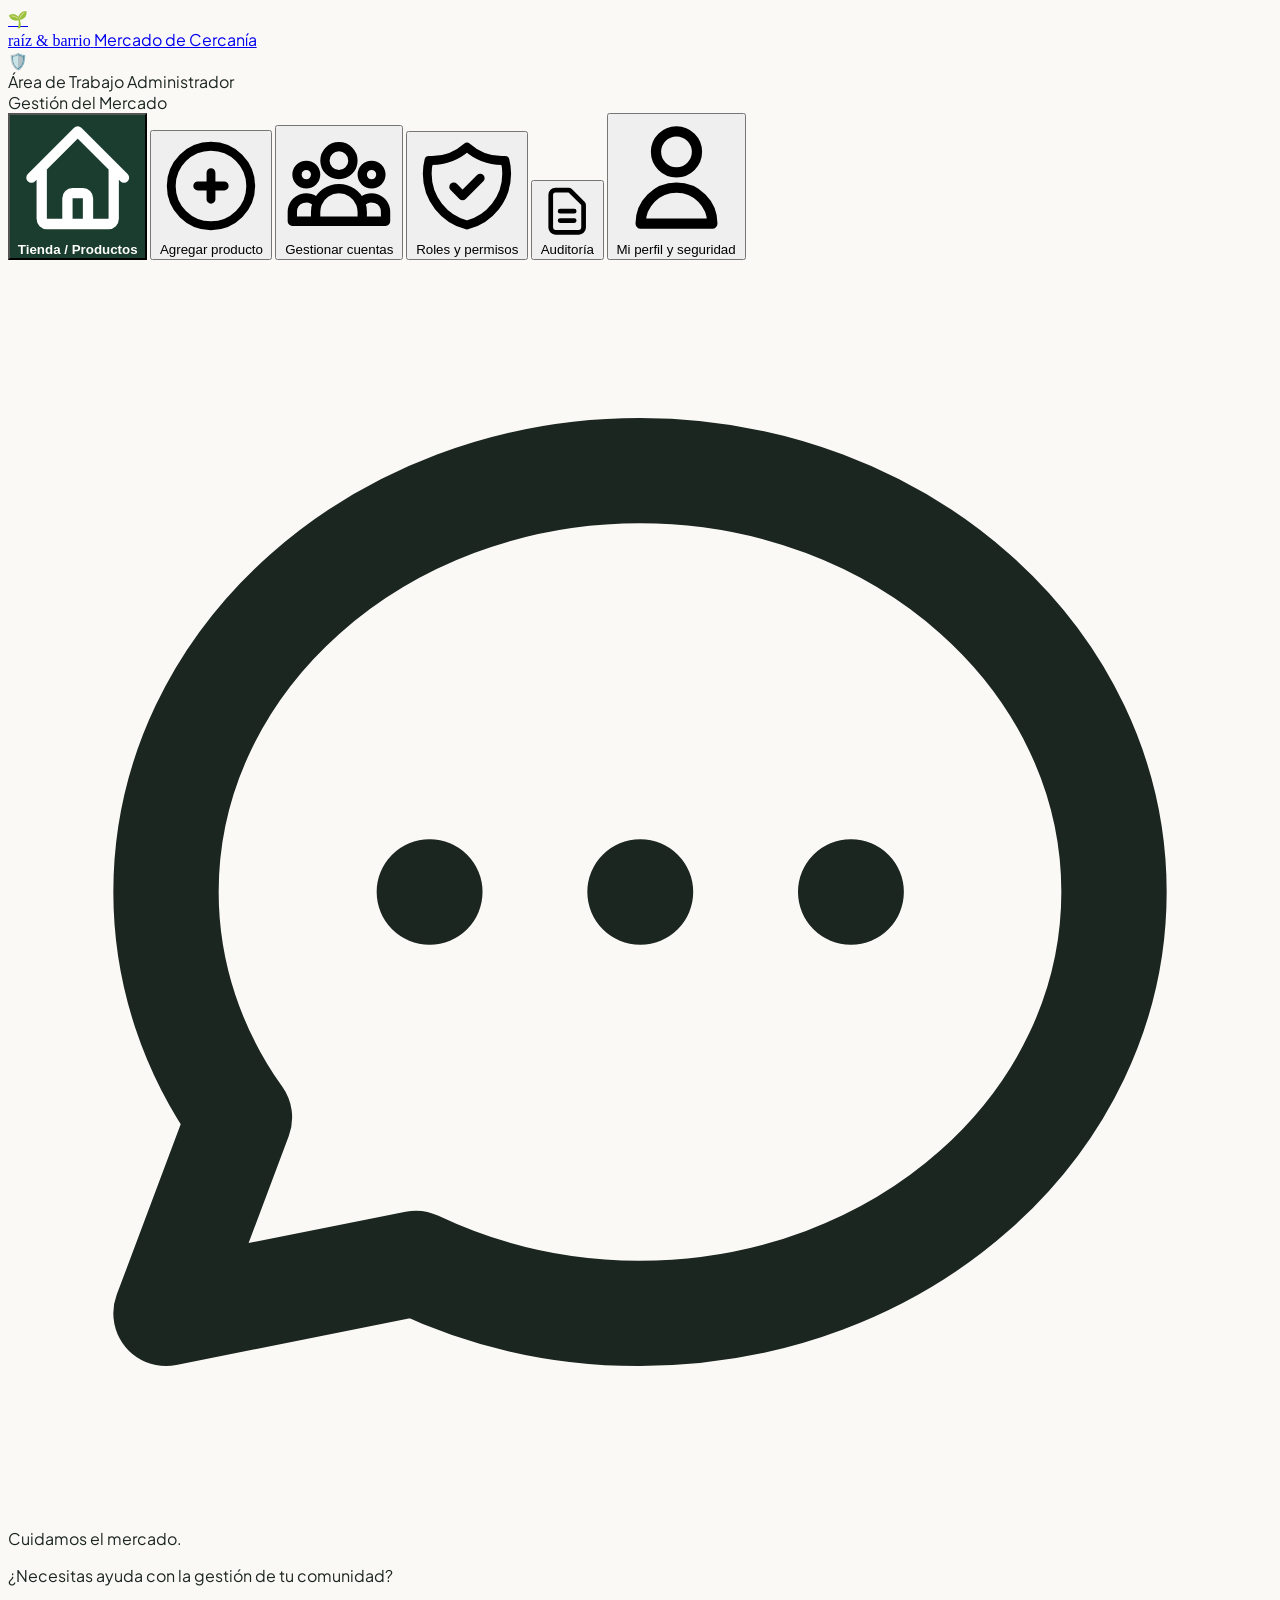
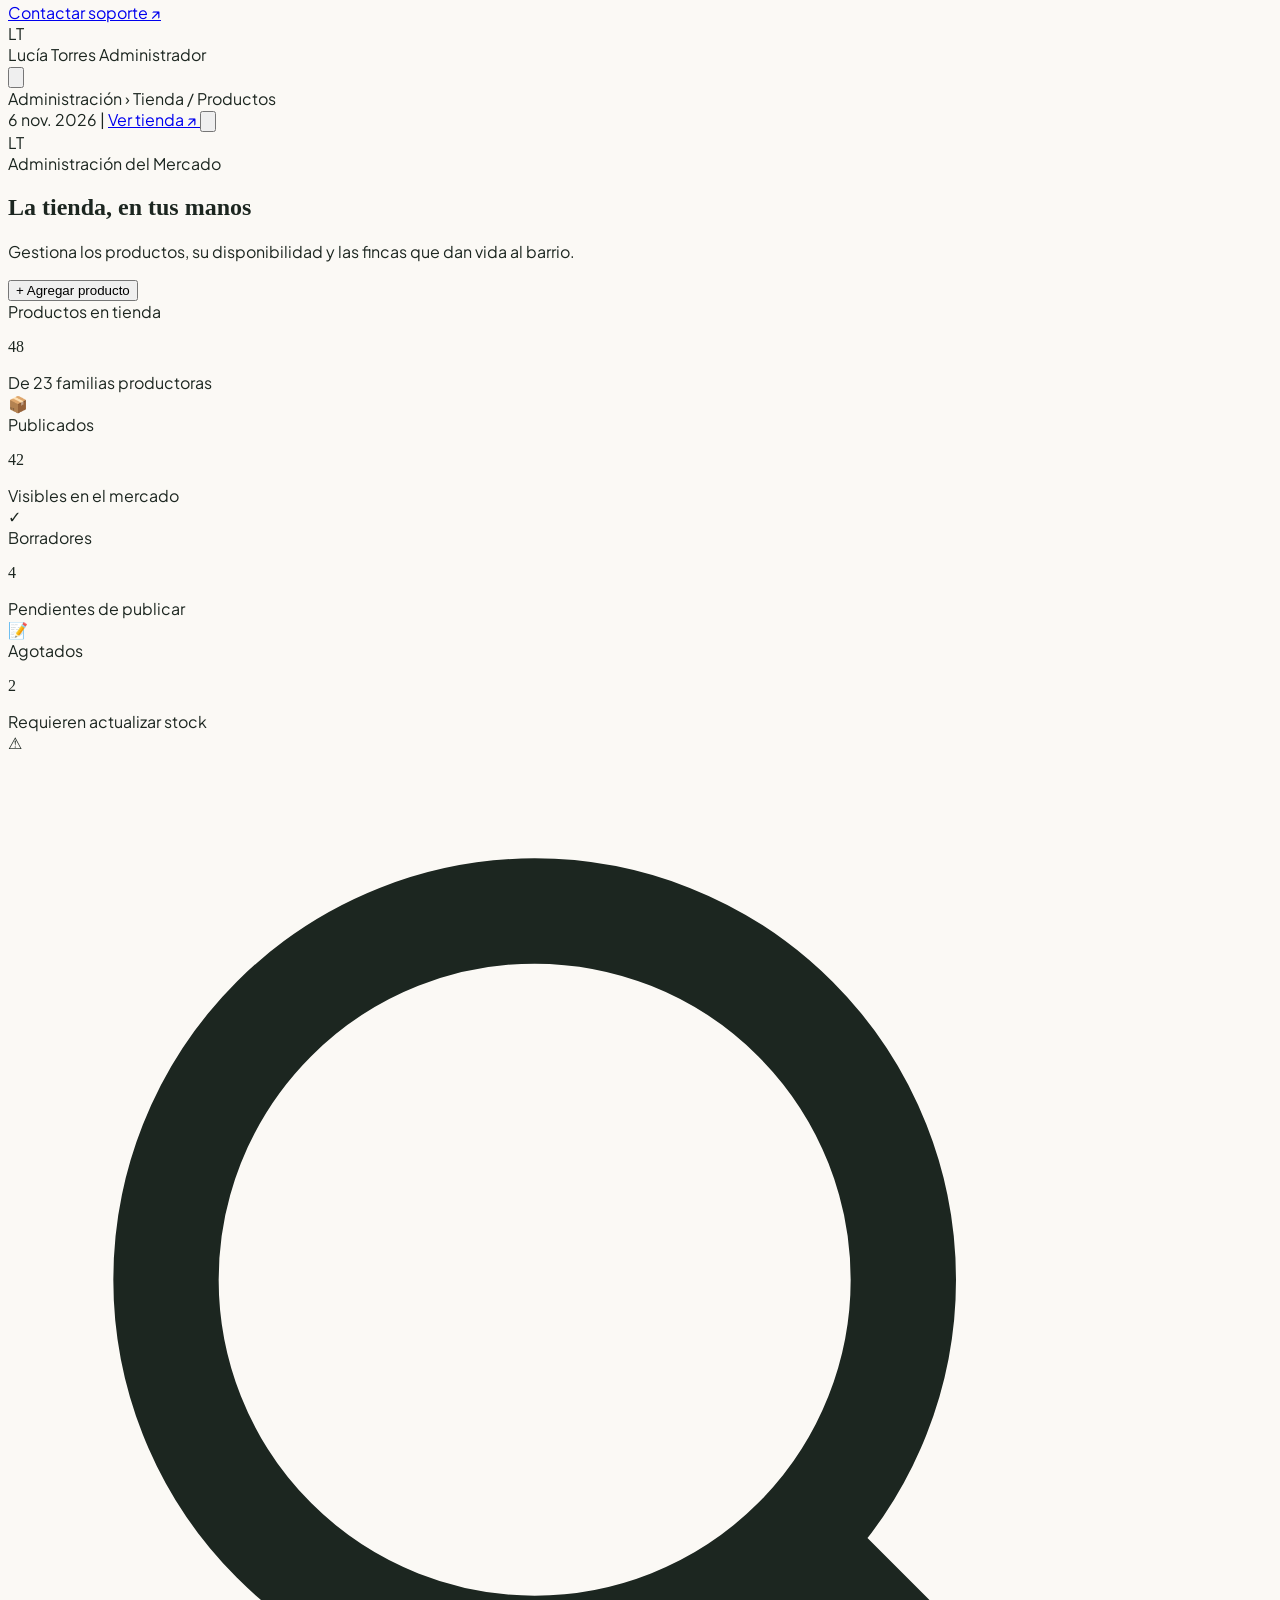
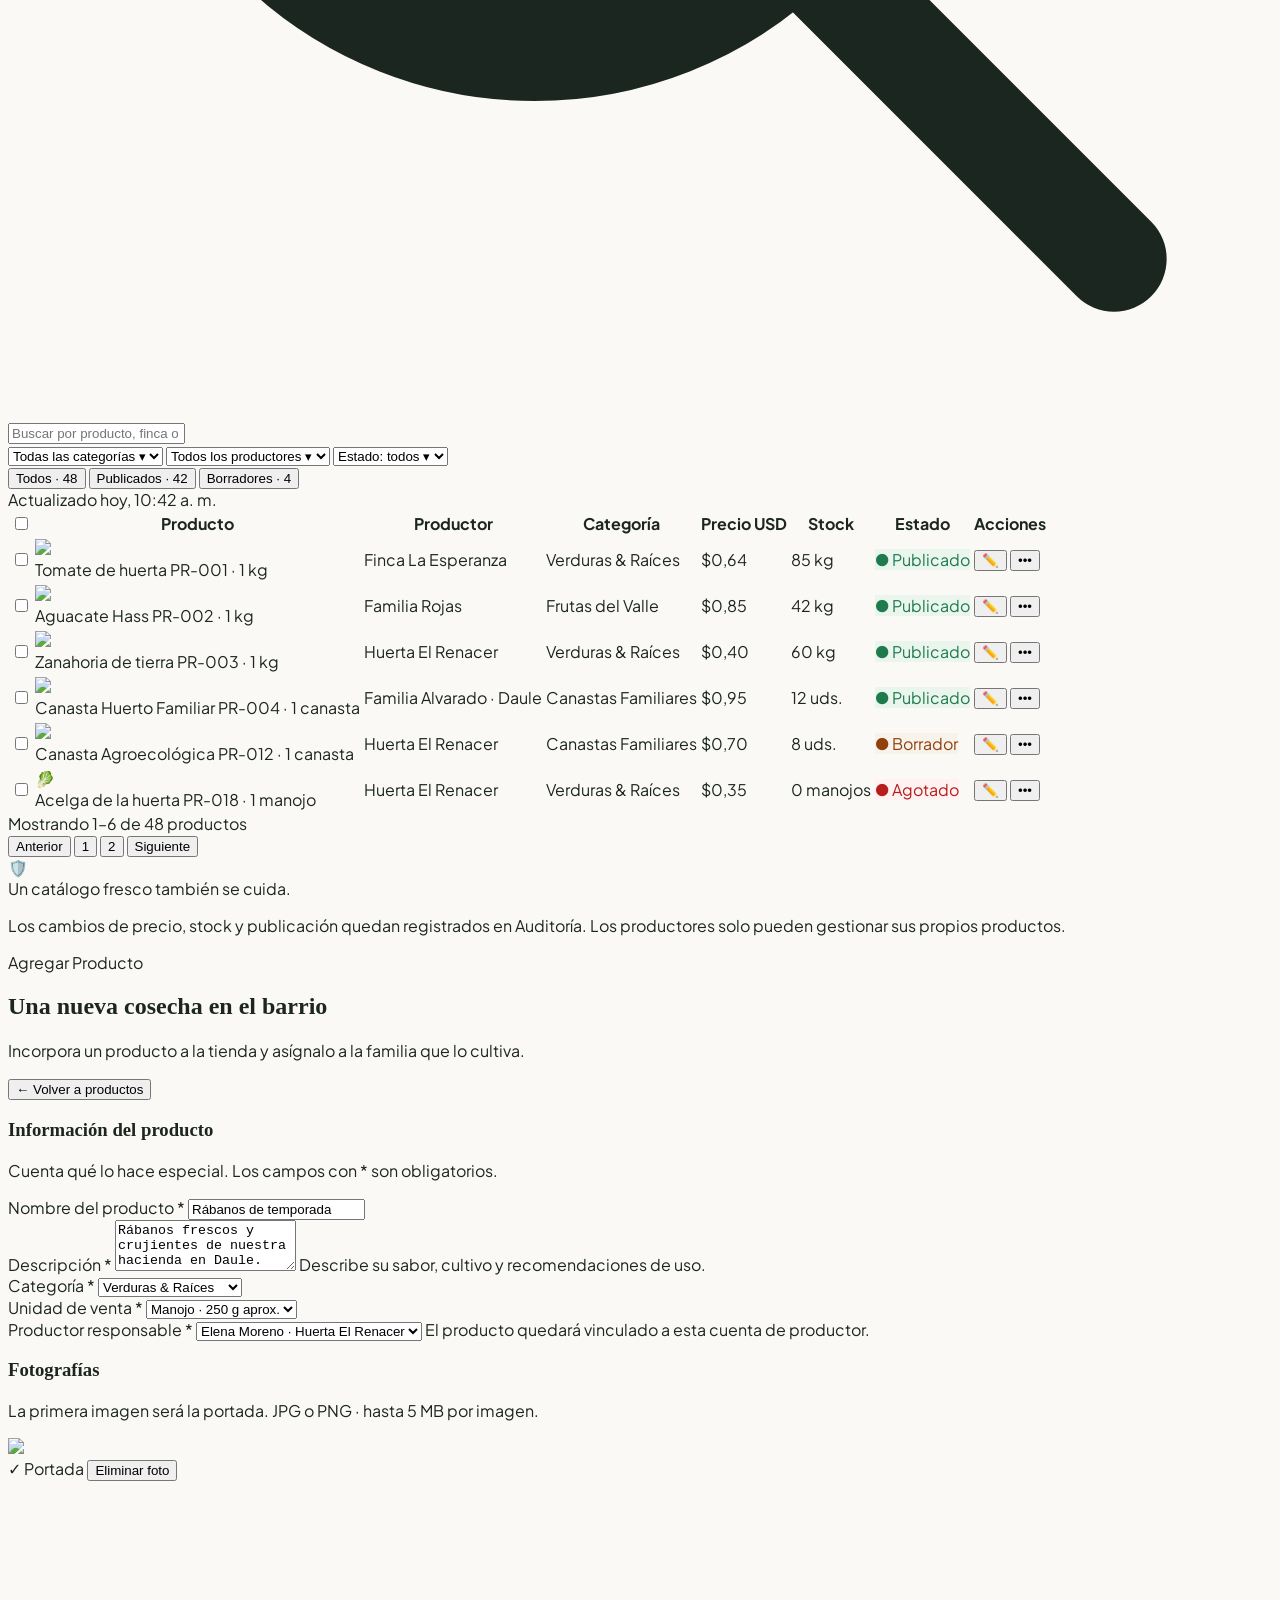
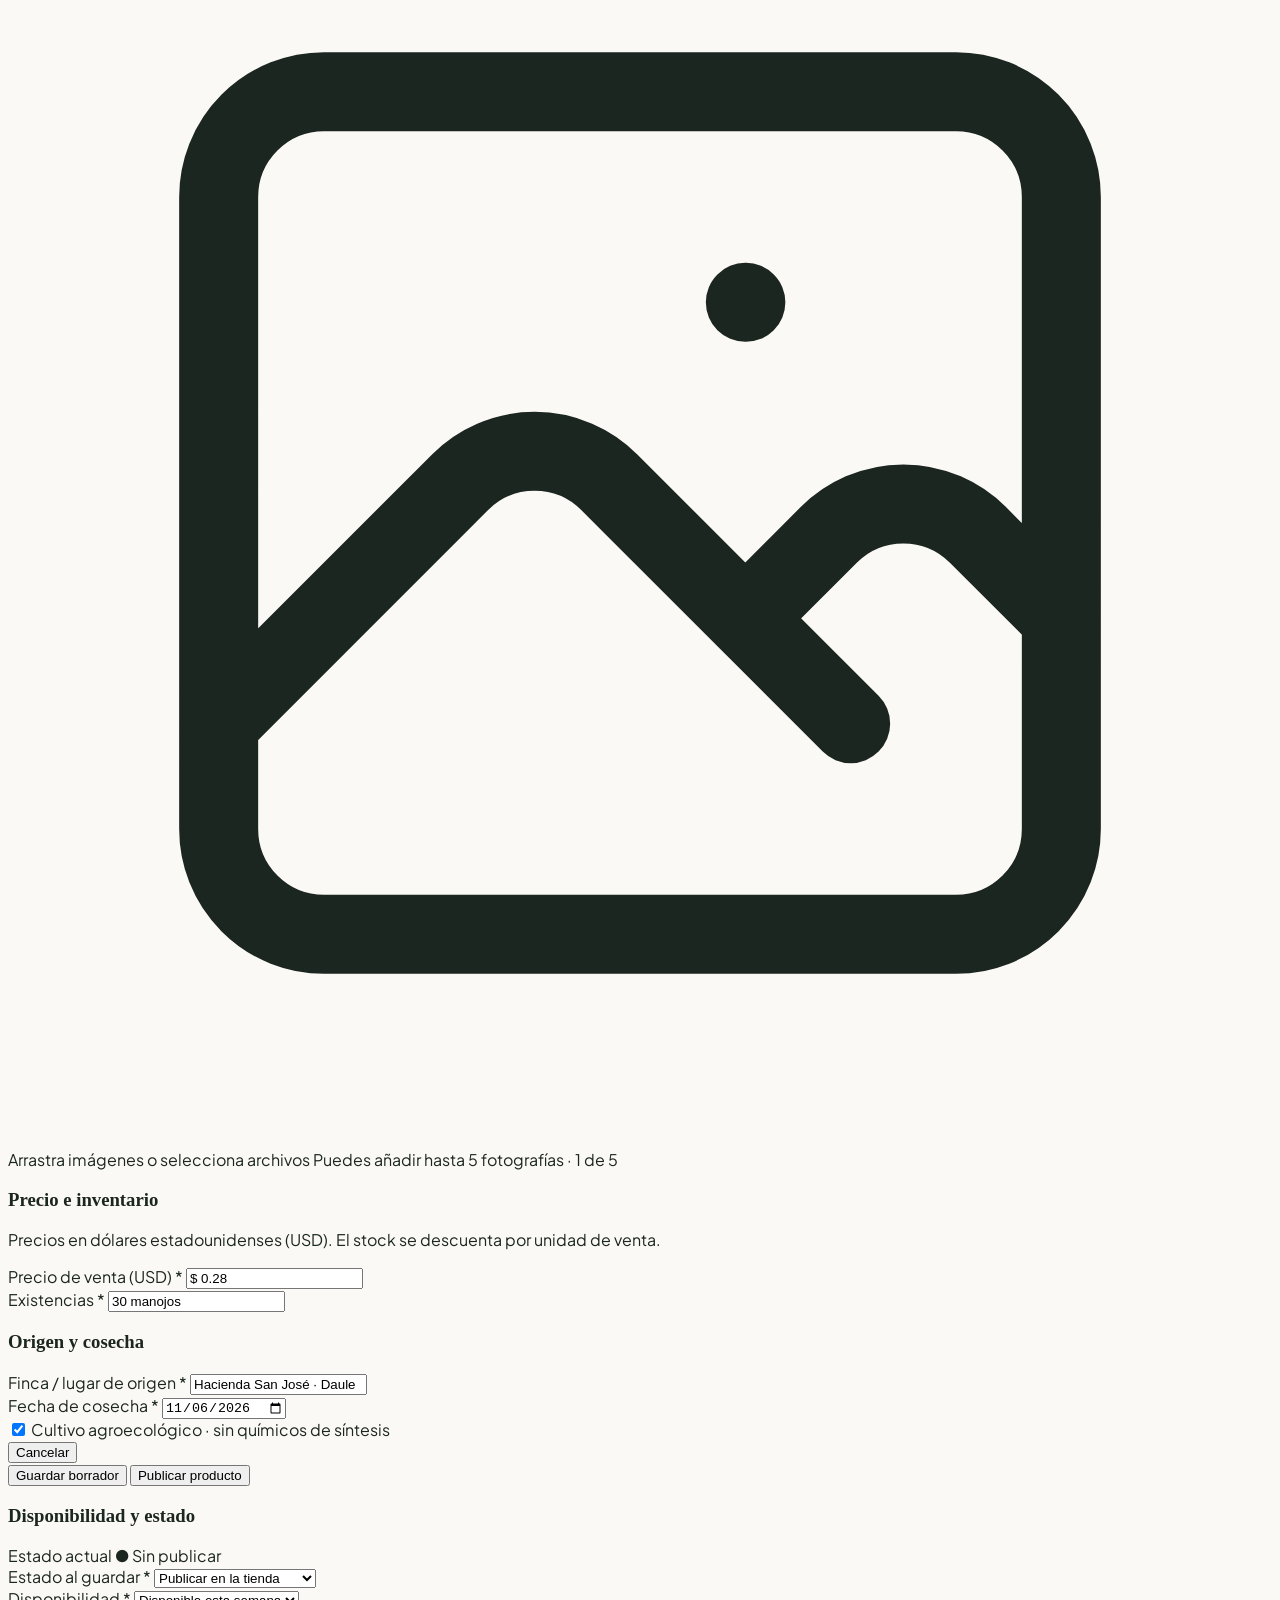
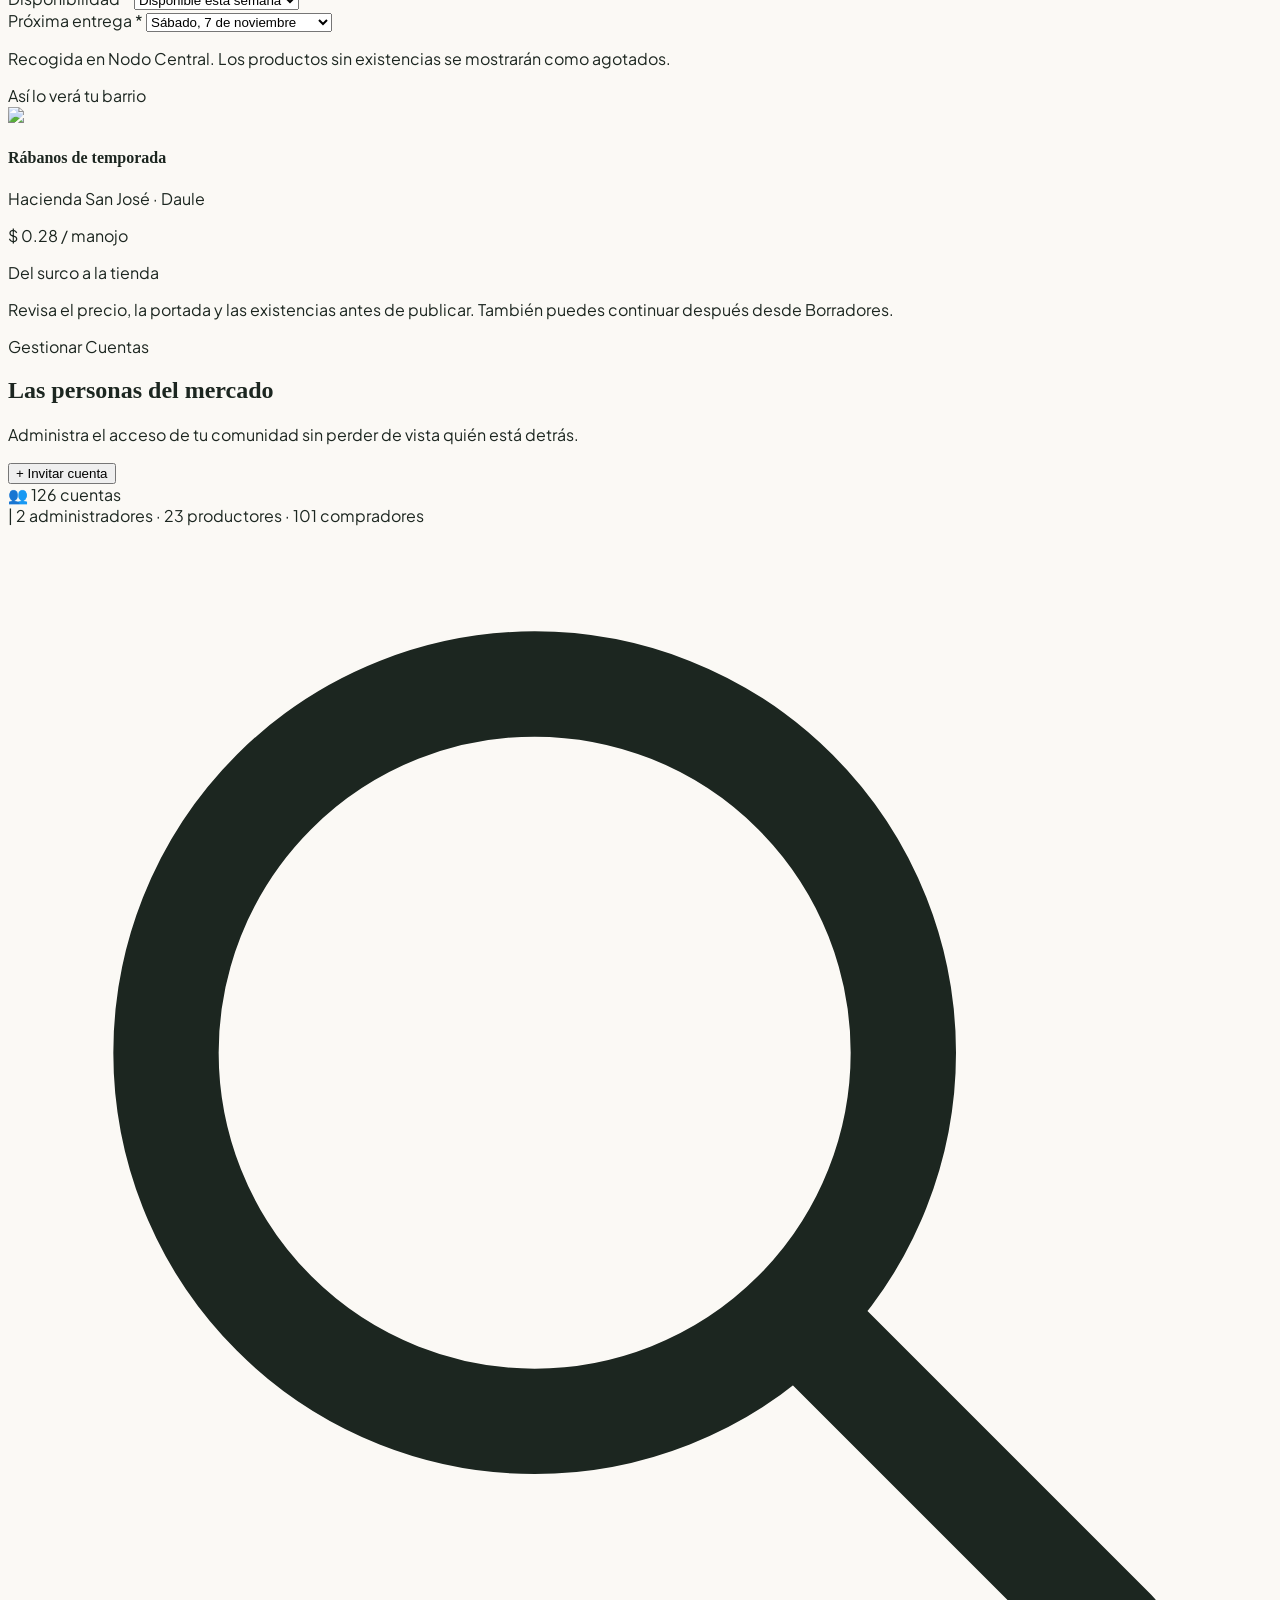
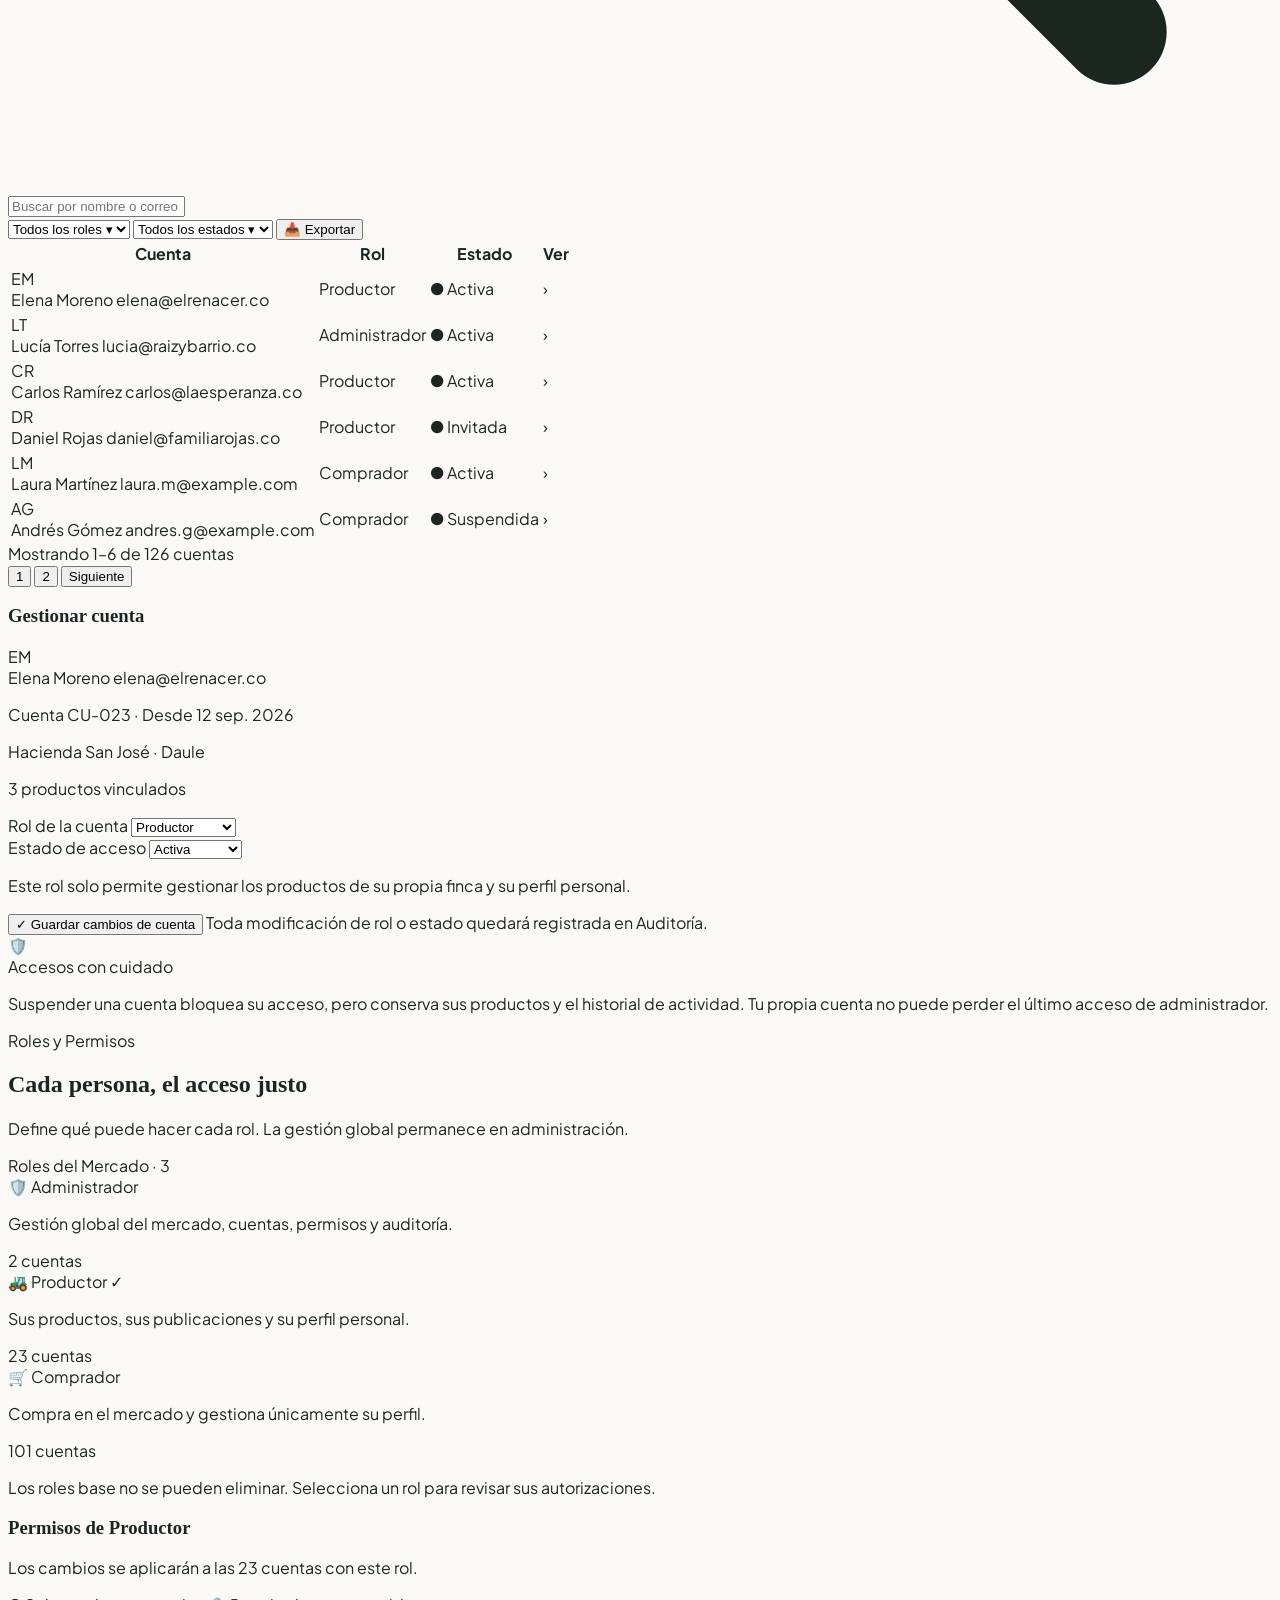
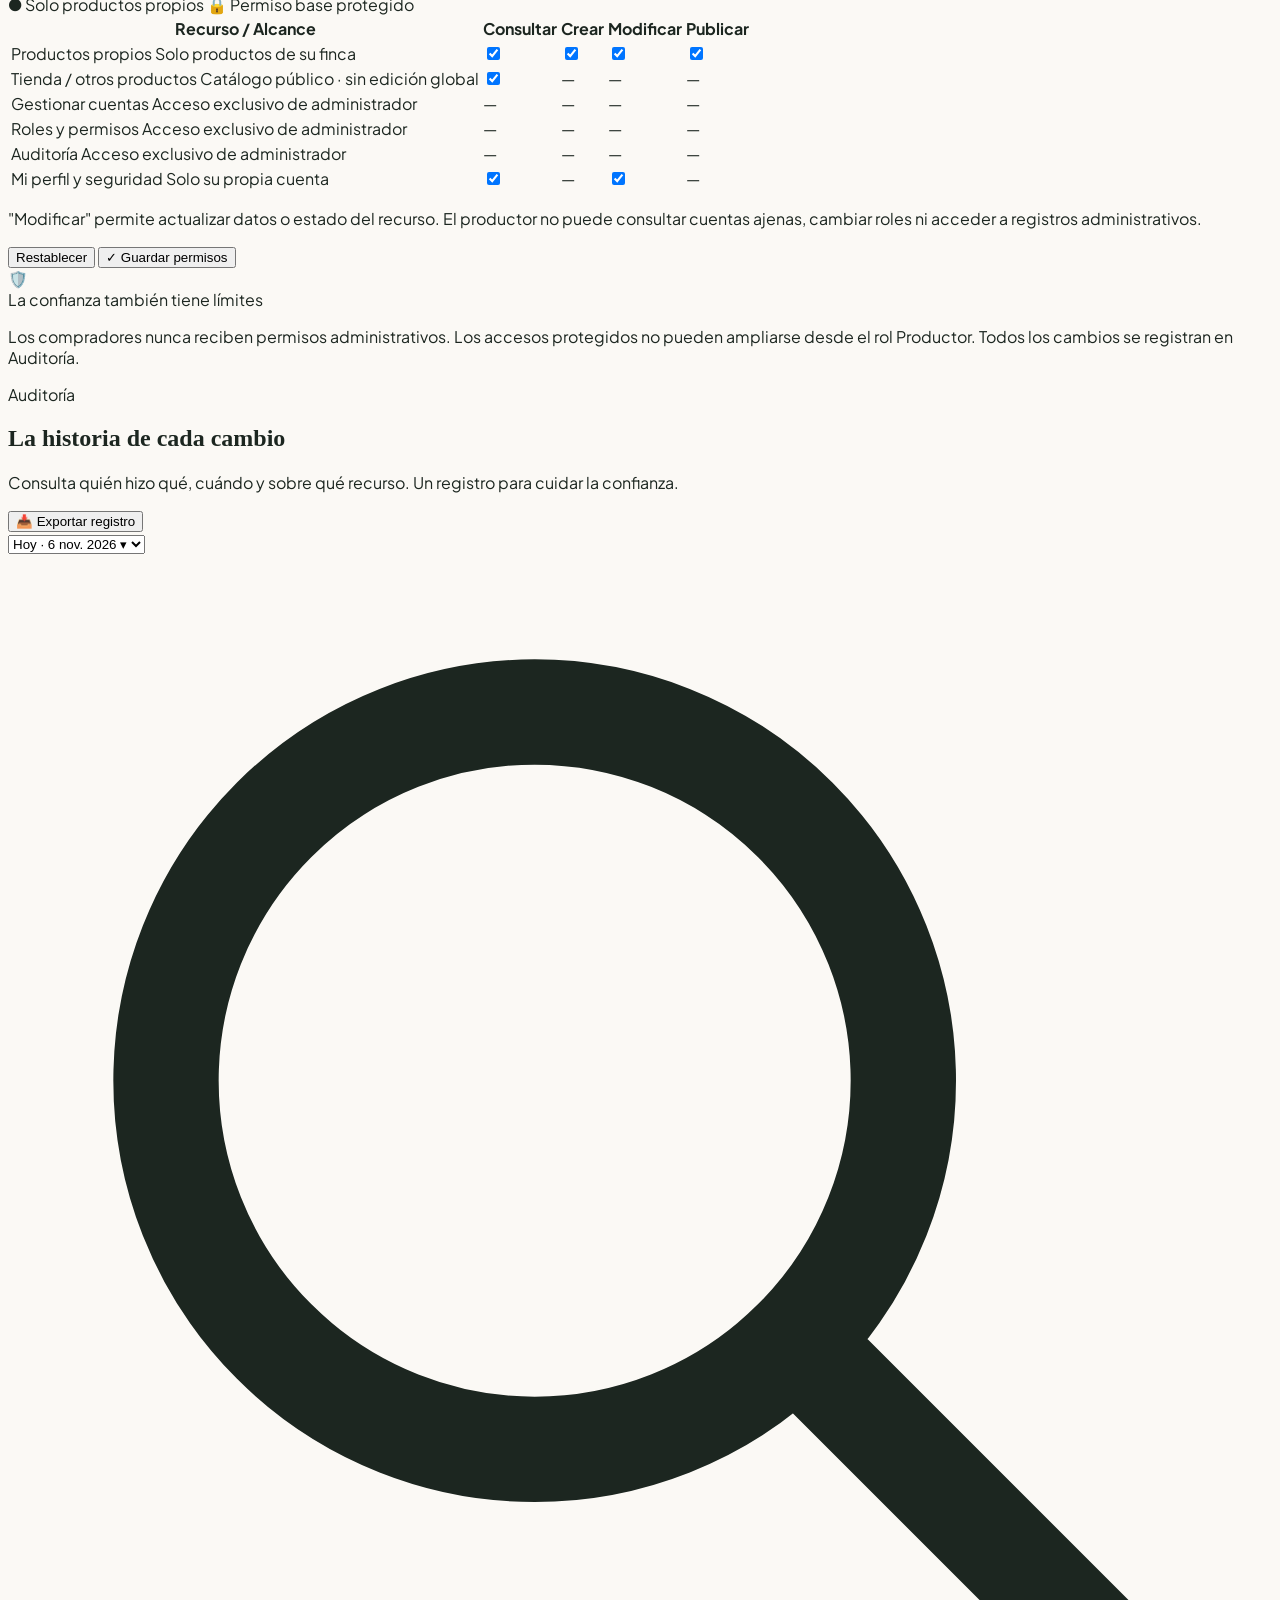
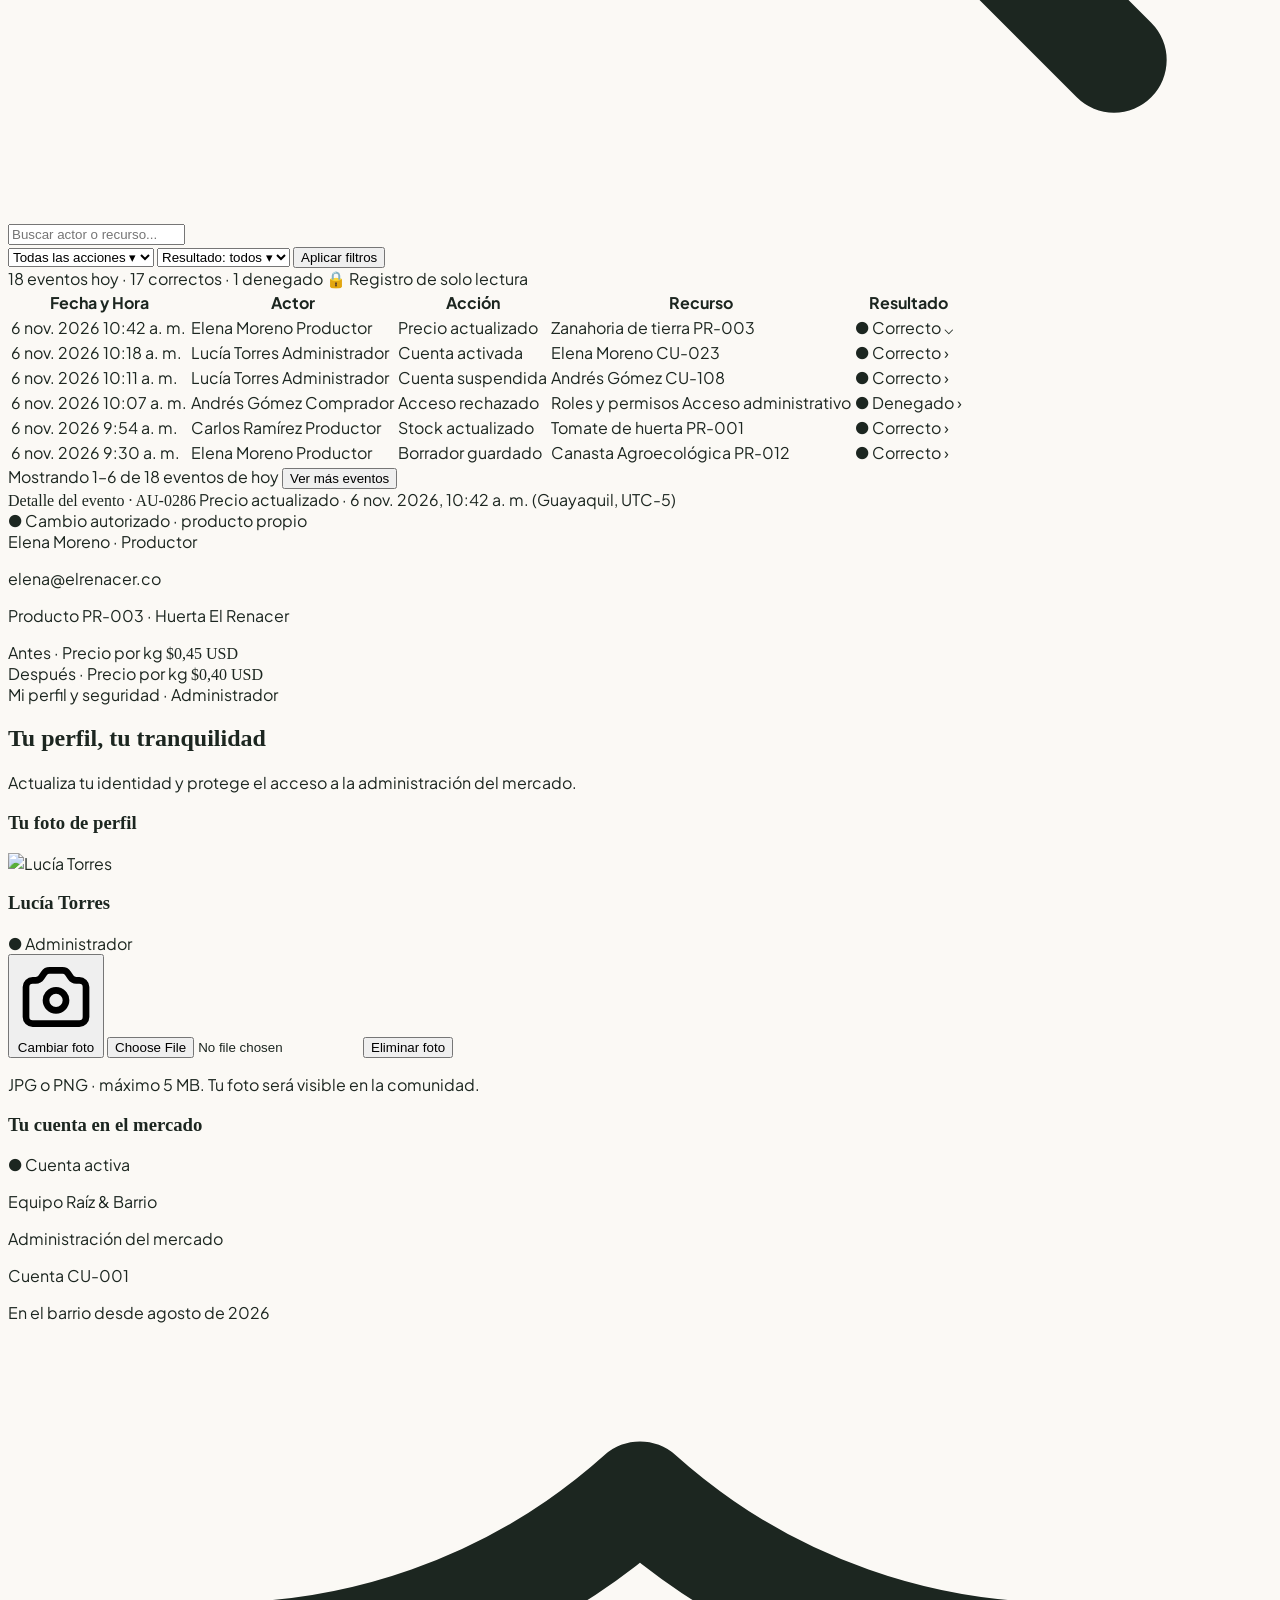
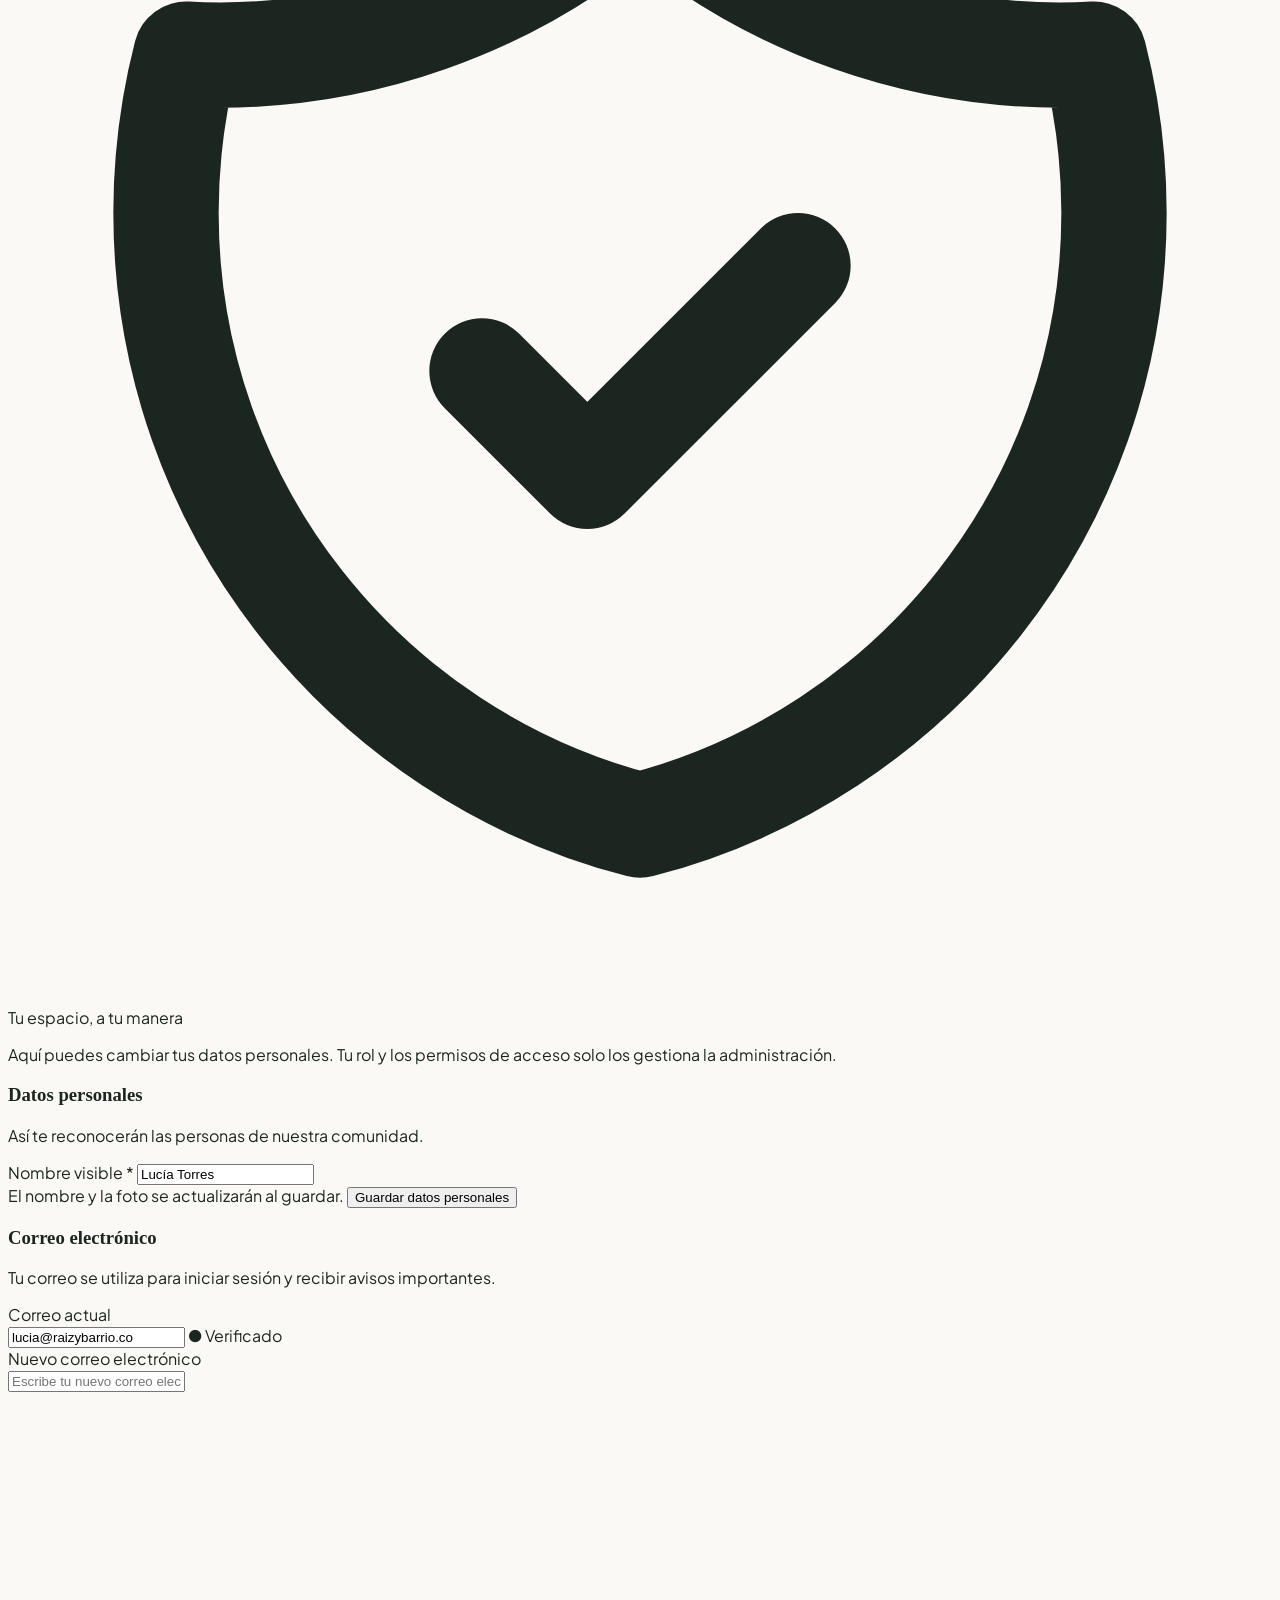
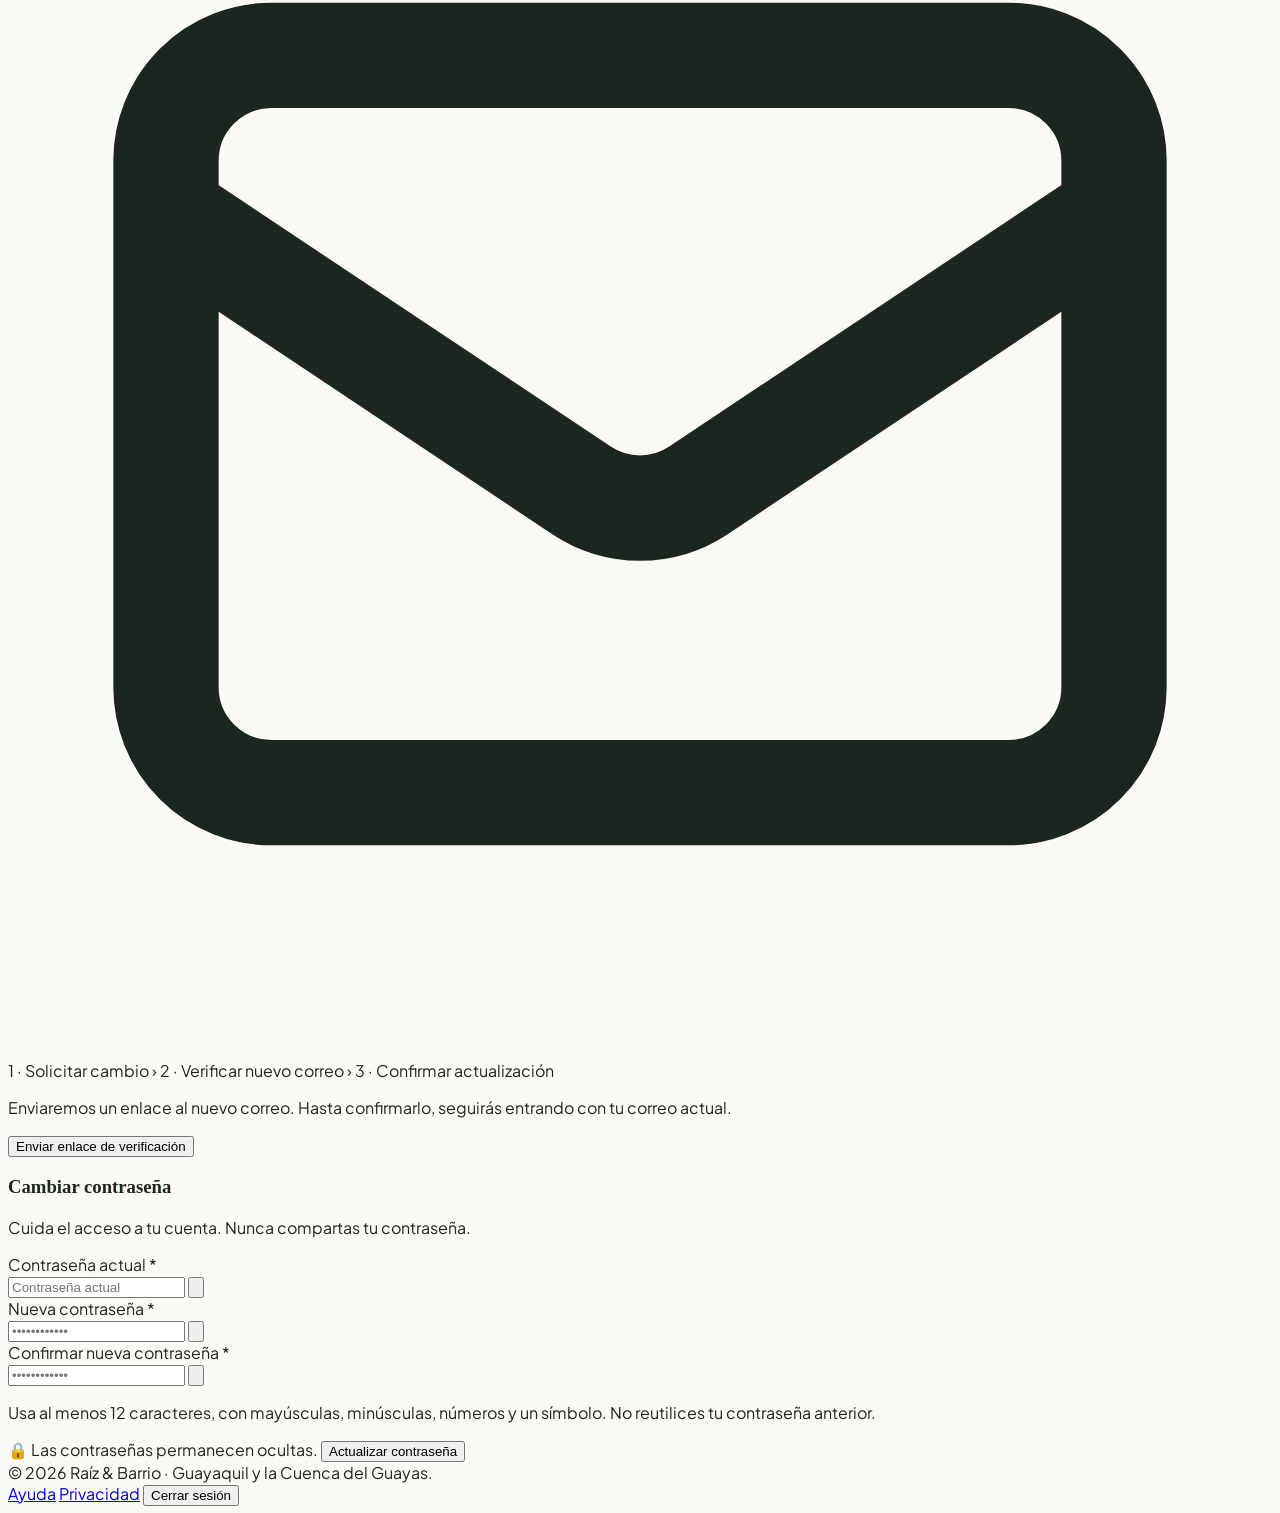
==== admin.html @ 5f66ac44 "fix(auth): sincronizacion inmediata de perfil con rb_cached_profile y eliminacion de FOUC en navbar" ====
<!DOCTYPE html>
<html lang="es" class="scroll-smooth">
<head>
  <meta charset="UTF-8">
  <meta name="viewport" content="width=device-width, initial-scale=1.0">
  <meta http-equiv="Cache-Control" content="no-cache, no-store, must-revalidate" />
  <meta http-equiv="Pragma" content="no-cache" />
  <meta http-equiv="Expires" content="0" />
  <title>Administración | Raíz & Barrio</title>

  <!-- Google Fonts: Newsreader / Playfair Display + Plus Jakarta Sans -->
  <link rel="preconnect" href="https://fonts.googleapis.com">
  <link rel="preconnect" href="https://fonts.gstatic.com" crossorigin>
  <link href="https://fonts.googleapis.com/css2?family=Newsreader:ital,opsz,wght@0,6..72,400;0,6..72,500;0,6..72,600;1,6..72,400&family=Plus+Jakarta+Sans:wght@300;400;500;600;700;800&display=swap" rel="stylesheet">

  <!-- Tailwind CSS CDN -->
  <script src="https://cdn.tailwindcss.com"></script>
  <script>
    tailwind.config = {
      theme: {
        extend: {
          fontFamily: {
            sans: ['"Plus Jakarta Sans"', 'system-ui', 'sans-serif'],
            serif: ['"Newsreader"', 'Georgia', 'serif']
          },
          colors: {
            forest: {
              700: '#23533e',
              800: '#1a3d2f',
              900: '#122c22'
            },
            terracotta: {
              500: '#c85a32',
              600: '#b04a25'
            },
            cream: {
              50: '#FAF8F5',
              100: '#F4EFE6',
              200: '#EAE4D7'
            }
          }
        }
      }
    }
  </script>

  <link rel="stylesheet" href="css/styles.css">
  <style>
    .nav-admin-btn.active {
      background-color: #1a3d2f;
      color: #ffffff;
      font-weight: 600;
    }
    .nav-admin-btn.active svg {
      color: #ffffff;
    }
    .status-badge-publicado {
      background-color: #eaf5ee;
      color: #1f7a4d;
    }
    .status-badge-borrador {
      background-color: #f7f3eb;
      color: #92400e;
    }
    .status-badge-agotado {
      background-color: #fef2f2;
      color: #b91c1c;
    }
  </style>

  <!-- Supabase & Auth Zero-Flicker Hydration -->
  <script src="js/supabase.js?v=5.1"></script>
  <script src="js/auth.js?v=5.1"></script>
</head>
<body class="bg-[#FAF7F2] text-stone-800 antialiased min-h-screen flex font-sans">

  <!-- =======================================================================
       BARRA LATERAL IZQUIERDA (Sidebar)
       ======================================================================= -->
  <aside class="w-64 bg-white border-r border-stone-200/90 flex flex-col justify-between shrink-0 min-h-screen sticky top-0 h-screen overflow-y-auto">
    <div class="p-5">
      
      <!-- Logotipo de Marca -->
      <a href="index.html" class="flex items-center gap-2.5 mb-6 group">
        <div class="w-8 h-8 rounded-lg bg-[#1a3d2f] text-emerald-300 flex items-center justify-center font-bold text-base shadow-sm">
          🌱
        </div>
        <div>
          <span class="font-serif text-xl font-bold tracking-tight text-[#1a3d2f] leading-none block">raíz & barrio</span>
          <span class="text-[8px] uppercase tracking-widest text-stone-400 font-bold block mt-0.5">Mercado de Cercanía</span>
        </div>
      </a>

      <!-- Insignia Área de Trabajo -->
      <div class="bg-[#F4EFE6] border border-[#EAE4D7] rounded-xl p-3 mb-6 flex items-center gap-2.5">
        <div class="w-6 h-6 rounded-lg bg-white/80 text-[#1a3d2f] flex items-center justify-center text-xs shadow-2xs">
          🛡️
        </div>
        <div>
          <span class="text-[9px] uppercase tracking-wider text-stone-500 font-bold block">Área de Trabajo</span>
          <span class="text-xs font-bold text-stone-800 block">Administrador</span>
        </div>
      </div>

      <!-- Menú de Gestión del Mercado -->
      <div>
        <span class="text-[10px] uppercase font-bold tracking-wider text-stone-400 block px-2 mb-2">Gestión del Mercado</span>
        <nav class="space-y-1 text-xs">
          
          <!-- Tab 1: Tienda / Productos -->
          <button onclick="switchAdminTab('productos')" id="btn-tab-productos" class="nav-admin-btn active w-full flex items-center gap-3 px-3 py-2.5 rounded-xl transition text-left text-stone-600 hover:text-stone-900 hover:bg-stone-100">
            <svg class="w-4 h-4 text-stone-500" fill="none" stroke="currentColor" viewBox="0 0 24 24"><path stroke-linecap="round" stroke-linejoin="round" stroke-width="2" d="M3 12l2-2m0 0l7-7 7 7M5 10v10a1 1 0 001 1h3m10-11l2 2m-2-2v10a1 1 0 01-1 1h-3m-6 0a1 1 0 001-1v-4a1 1 0 011-1h2a1 1 0 011 1v4a1 1 0 001 1m-6 0h6"/></svg>
            <span>Tienda / Productos</span>
          </button>

          <!-- Tab 2: Agregar producto -->
          <button onclick="switchAdminTab('agregar')" id="btn-tab-agregar" class="nav-admin-btn w-full flex items-center gap-3 px-3 py-2.5 rounded-xl transition text-left text-stone-600 hover:text-stone-900 hover:bg-stone-100">
            <svg class="w-4 h-4 text-stone-500" fill="none" stroke="currentColor" viewBox="0 0 24 24"><path stroke-linecap="round" stroke-linejoin="round" stroke-width="2" d="M12 9v3m0 0v3m0-3h3m-3 0H9m12 0a9 9 0 11-18 0 9 9 0 0118 0z"/></svg>
            <span>Agregar producto</span>
          </button>

          <!-- Tab 3: Gestionar cuentas -->
          <button onclick="switchAdminTab('cuentas')" id="btn-tab-cuentas" class="nav-admin-btn w-full flex items-center gap-3 px-3 py-2.5 rounded-xl transition text-left text-stone-600 hover:text-stone-900 hover:bg-stone-100">
            <svg class="w-4 h-4 text-stone-500" fill="none" stroke="currentColor" viewBox="0 0 24 24"><path stroke-linecap="round" stroke-linejoin="round" stroke-width="2" d="M17 20h5v-2a3 3 0 00-5.356-1.857M17 20H7m10 0v-2c0-.656-.126-1.283-.356-1.857M7 20H2v-2a3 3 0 015.356-1.857M7 20v-2c0-.656.126-1.283.356-1.857m0 0a5.002 5.002 0 019.288 0M15 7a3 3 0 11-6 0 3 3 0 016 0zm6 3a2 2 0 11-4 0 2 2 0 014 0zM7 10a2 2 0 11-4 0 2 2 0 014 0z"/></svg>
            <span>Gestionar cuentas</span>
          </button>

          <!-- Tab 4: Roles y permisos -->
          <button onclick="switchAdminTab('roles')" id="btn-tab-roles" class="nav-admin-btn w-full flex items-center gap-3 px-3 py-2.5 rounded-xl transition text-left text-stone-600 hover:text-stone-900 hover:bg-stone-100">
            <svg class="w-4 h-4 text-stone-500" fill="none" stroke="currentColor" viewBox="0 0 24 24"><path stroke-linecap="round" stroke-linejoin="round" stroke-width="2" d="M9 12l2 2 4-4m5.618-4.016A11.955 11.955 0 0112 2.944a11.955 11.955 0 01-8.618 3.04A12.02 12.02 0 003 9c0 5.591 3.824 10.29 9 11.622 5.176-1.332 9-6.03 9-11.622 0-1.042-.133-2.052-.382-3.016z"/></svg>
            <span>Roles y permisos</span>
          </button>

          <!-- Tab 5: Auditoría -->
          <button onclick="switchAdminTab('auditoria')" id="btn-tab-auditoria" class="nav-admin-btn w-full flex items-center gap-3 px-3 py-2.5 rounded-xl transition text-left text-stone-600 hover:text-stone-900 hover:bg-stone-100">
            <svg class="w-4 h-4 text-stone-500" fill="none" stroke="currentColor" viewBox="0 0 24 24"><path stroke-linecap="round" stroke-linejoin="round" stroke-width="2" d="M9 12h6m-6 4h6m2 5H7a2 2 0 01-2-2V5a2 2 0 012-2h5.586a1 1 0 01.707.293l5.414 5.414a1 1 0 01.293.707V19a2 2 0 01-2 2z"/></svg>
            <span>Auditoría</span>
          </button>

          <!-- Tab 6: Mi perfil y seguridad (dejado sin nada según instrucción) -->
          <button onclick="switchAdminTab('perfil')" id="btn-tab-perfil" class="nav-admin-btn w-full flex items-center gap-3 px-3 py-2.5 rounded-xl transition text-left text-stone-600 hover:text-stone-900 hover:bg-stone-100">
            <svg class="w-4 h-4 text-stone-500" fill="none" stroke="currentColor" viewBox="0 0 24 24"><path stroke-linecap="round" stroke-linejoin="round" stroke-width="2" d="M16 7a4 4 0 11-8 0 4 4 0 018 0zM12 14a7 7 0 00-7 7h14a7 7 0 00-7-7z"/></svg>
            <span>Mi perfil y seguridad</span>
          </button>

        </nav>
      </div>

    </div>

    <!-- Parte Inferior del Sidebar -->
    <div class="p-5 border-t border-stone-200/80 space-y-4">
      
      <!-- Soporte Callout -->
      <div class="bg-[#F4EFE6] rounded-2xl p-3.5 border border-[#EAE4D7] text-left">
        <div class="flex items-center gap-2 mb-1 text-stone-700">
          <svg class="w-4 h-4 text-stone-600" fill="none" stroke="currentColor" viewBox="0 0 24 24"><path stroke-linecap="round" stroke-linejoin="round" stroke-width="2" d="M8 12h.01M12 12h.01M16 12h.01M21 12c0 4.418-4.03 8-9 8a9.863 9.863 0 01-4.255-.949L3 20l1.395-3.72C3.512 15.042 3 13.574 3 12c0-4.418 4.03-8 9-8s9 3.582 9 8z"/></svg>
          <span class="text-xs font-bold text-stone-800">Cuidamos el mercado.</span>
        </div>
        <p class="text-[11px] text-stone-500 leading-tight">¿Necesitas ayuda con la gestión de tu comunidad?</p>
        <a href="#" class="text-[11px] font-bold text-stone-700 hover:text-[#1a3d2f] hover:underline mt-2 inline-block">Contactar soporte ↗</a>
      </div>

      <!-- Tarjeta de Administrador Conectado -->
      <div class="flex items-center justify-between pt-1">
        <div class="flex items-center gap-2.5">
          <div id="admin-sidebar-avatar" class="w-8 h-8 rounded-full bg-stone-200 text-stone-700 flex items-center justify-center font-bold text-xs">
            LT
          </div>
          <div>
            <span id="admin-sidebar-name" class="text-xs font-bold text-stone-800 block leading-tight">Lucía Torres</span>
            <span id="admin-sidebar-role" class="text-[10px] text-stone-500 block">Administrador</span>
          </div>
        </div>
        <button onclick="logoutUser()" class="p-1.5 text-stone-400 hover:text-red-600 rounded-lg hover:bg-stone-100 transition" title="Cerrar sesión">
          <svg class="w-4 h-4" fill="none" stroke="currentColor" viewBox="0 0 24 24"><path stroke-linecap="round" stroke-linejoin="round" stroke-width="2" d="M17 16l4-4m0 0l-4-4m4 4H7m6 4v1a3 3 0 01-3 3H6a3 3 0 01-3-3V7a3 3 0 013-3h4a3 3 0 013 3v1"/></svg>
        </button>
      </div>

      <!-- Hidratación síncrona de la sesión en admin -->
      <script>
        (function() {
          var p = window.getCachedProfile ? window.getCachedProfile() : null;
          if (p) {
            var nameEl = document.getElementById('admin-sidebar-name');
            var avatarEl = document.getElementById('admin-sidebar-avatar');
            var displayName = p.full_name || p.name;
            if (nameEl && displayName) nameEl.textContent = displayName;
            if (avatarEl && displayName) {
              var initials = displayName.split(' ').slice(0, 2).map(function(s){return s[0]}).join('').toUpperCase();
              if (initials) avatarEl.textContent = initials;
            }
          }
        })();
      </script>

    </div>
  </aside>

  <!-- =======================================================================
       ÁREA PRINCIPAL DE CONTENIDO
       ======================================================================= -->
  <div class="flex-1 flex flex-col min-w-0 min-h-screen">
    
    <!-- Top Header Bar -->
    <header class="bg-white border-b border-stone-200 px-8 py-3.5 flex items-center justify-between sticky top-0 z-30">
      <div class="text-xs text-stone-500 flex items-center gap-1.5" id="admin-breadcrumb">
        <span>Administración</span>
        <span>›</span>
        <span class="text-stone-800 font-semibold" id="breadcrumb-current">Tienda / Productos</span>
      </div>

      <div class="flex items-center gap-4 text-xs">
        <span class="text-stone-400">6 nov. 2026</span>
        <span class="text-stone-200">|</span>
        <a href="mercado.html" target="_blank" class="font-bold text-stone-700 hover:text-[#1a3d2f] flex items-center gap-1 transition">
          <span>Ver tienda</span>
          <span>↗</span>
        </a>
        <button class="p-1.5 text-stone-400 hover:text-stone-700 rounded-full hover:bg-stone-100">
          <svg class="w-4 h-4" fill="none" stroke="currentColor" viewBox="0 0 24 24"><path stroke-linecap="round" stroke-linejoin="round" stroke-width="2" d="M15 17h5l-1.405-1.405A2.032 2.032 0 0118 14.158V11a6.002 6.002 0 00-4-5.659V5a2 2 0 10-4 0v.341C7.67 6.165 6 8.388 6 11v3.159c0 .538-.214 1.055-.595 1.436L4 17h5m6 0v1a3 3 0 11-6 0v-1m6 0H9"/></svg>
        </button>
        <div class="w-7 h-7 rounded-full bg-stone-200 text-stone-700 flex items-center justify-center font-bold text-xs">
          LT
        </div>
      </div>
    </header>

    <!-- Main Views Container -->
    <main class="flex-1 p-8 max-w-7xl w-full mx-auto">
      
      <!-- ===================================================================
           VISTA 1: TIENDA / PRODUCTOS (Imagen 5)
           =================================================================== -->
      <section id="view-productos" class="admin-view space-y-6">
        
        <!-- Header de la sección -->
        <div class="flex flex-col sm:flex-row sm:items-end justify-between gap-4">
          <div>
            <span class="text-[10px] font-bold uppercase tracking-wider text-[#c85a32] block">Administración del Mercado</span>
            <h1 class="font-serif text-3xl font-normal text-stone-900 mt-1">La tienda, en tus manos</h1>
            <p class="text-xs text-stone-500 mt-0.5">Gestiona los productos, su disponibilidad y las fincas que dan vida al barrio.</p>
          </div>
          <button onclick="switchAdminTab('agregar')" class="bg-[#1a3d2f] hover:bg-[#255440] text-white text-xs font-bold px-4 py-2.5 rounded-xl shadow-sm transition flex items-center gap-1.5 shrink-0">
            <span>+</span>
            <span>Agregar producto</span>
          </button>
        </div>

        <!-- 4 Tarjetas Métricas -->
        <div class="grid grid-cols-1 sm:grid-cols-2 lg:grid-cols-4 gap-4">
          
          <div class="bg-white p-4 rounded-2xl border border-stone-200 shadow-2xs">
            <div class="flex items-start justify-between">
              <div>
                <span class="text-xs text-stone-500 font-medium">Productos en tienda</span>
                <p class="text-3xl font-serif font-bold text-stone-900 mt-1">48</p>
                <span class="text-[11px] text-stone-400 mt-1 block">De 23 familias productoras</span>
              </div>
              <div class="w-8 h-8 rounded-lg bg-stone-100 text-stone-600 flex items-center justify-center text-sm">
                📦
              </div>
            </div>
          </div>

          <div class="bg-white p-4 rounded-2xl border border-stone-200 shadow-2xs">
            <div class="flex items-start justify-between">
              <div>
                <span class="text-xs text-stone-500 font-medium">Publicados</span>
                <p class="text-3xl font-serif font-bold text-[#1f7a4d] mt-1">42</p>
                <span class="text-[11px] text-stone-400 mt-1 block">Visibles en el mercado</span>
              </div>
              <div class="w-8 h-8 rounded-lg bg-emerald-50 text-emerald-700 flex items-center justify-center text-sm">
                ✓
              </div>
            </div>
          </div>

          <div class="bg-white p-4 rounded-2xl border border-stone-200 shadow-2xs">
            <div class="flex items-start justify-between">
              <div>
                <span class="text-xs text-stone-500 font-medium">Borradores</span>
                <p class="text-3xl font-serif font-bold text-amber-700 mt-1">4</p>
                <span class="text-[11px] text-stone-400 mt-1 block">Pendientes de publicar</span>
              </div>
              <div class="w-8 h-8 rounded-lg bg-amber-50 text-amber-700 flex items-center justify-center text-sm">
                📝
              </div>
            </div>
          </div>

          <div class="bg-white p-4 rounded-2xl border border-stone-200 shadow-2xs">
            <div class="flex items-start justify-between">
              <div>
                <span class="text-xs text-stone-500 font-medium">Agotados</span>
                <p class="text-3xl font-serif font-bold text-red-600 mt-1">2</p>
                <span class="text-[11px] text-stone-400 mt-1 block">Requieren actualizar stock</span>
              </div>
              <div class="w-8 h-8 rounded-lg bg-red-50 text-red-600 flex items-center justify-center text-sm">
                ⚠️
              </div>
            </div>
          </div>

        </div>

        <!-- Filtros y Búsqueda -->
        <div class="flex flex-col lg:flex-row items-stretch lg:items-center gap-3">
          <div class="flex-1 relative">
            <span class="absolute inset-y-0 left-0 pl-3.5 flex items-center pointer-events-none text-stone-400">
              <svg class="w-4 h-4" fill="none" stroke="currentColor" viewBox="0 0 24 24"><path stroke-linecap="round" stroke-linejoin="round" stroke-width="2" d="M21 21l-6-6m2-5a7 7 0 11-14 0 7 7 0 0114 0z"/></svg>
            </span>
            <input 
              type="text" 
              placeholder="Buscar por producto, finca o referencia..." 
              class="w-full pl-10 pr-4 py-2 bg-white text-xs rounded-xl border border-stone-200 focus:outline-none focus:border-[#1a3d2f] text-stone-700 shadow-2xs"
            >
          </div>

          <div class="flex flex-wrap items-center gap-2">
            <select class="bg-white border border-stone-200 text-xs text-stone-700 py-2 px-3 rounded-xl focus:outline-none shadow-2xs">
              <option>Todas las categorías ▾</option>
              <option>Verduras & Raíces</option>
              <option>Frutas del Valle</option>
              <option>Canastas Familiares</option>
            </select>

            <select class="bg-white border border-stone-200 text-xs text-stone-700 py-2 px-3 rounded-xl focus:outline-none shadow-2xs">
              <option>Todos los productores ▾</option>
              <option>Huerta El Renacer</option>
              <option>Finca La Esperanza</option>
              <option>Familia Rojas</option>
            </select>

            <select class="bg-white border border-stone-200 text-xs text-stone-700 py-2 px-3 rounded-xl focus:outline-none shadow-2xs">
              <option>Estado: todos ▾</option>
              <option>Publicado</option>
              <option>Borrador</option>
              <option>Agotado</option>
            </select>
          </div>
        </div>

        <!-- Pestañas de Vista y Tabla de Productos -->
        <div class="bg-white rounded-2xl border border-stone-200 shadow-2xs overflow-hidden">
          
          <div class="px-5 py-3 border-b border-stone-100 flex items-center justify-between text-xs">
            <div class="flex items-center gap-4 font-semibold text-stone-500">
              <button class="text-stone-900 border-b-2 border-stone-900 pb-1 font-bold">Todos · 48</button>
              <button class="hover:text-stone-800 pb-1">Publicados · 42</button>
              <button class="hover:text-stone-800 pb-1">Borradores · 4</button>
            </div>
            <span class="text-[11px] text-stone-400">Actualizado hoy, 10:42 a. m.</span>
          </div>

          <!-- Tabla de Productos -->
          <div class="overflow-x-auto">
            <table class="w-full text-left text-xs text-stone-700">
              <thead class="bg-[#FAF8F5] text-[10px] uppercase font-bold text-stone-400 border-b border-stone-100">
                <tr>
                  <th class="p-4 w-8"><input type="checkbox" class="rounded"></th>
                  <th class="py-3 px-4 font-bold">Producto</th>
                  <th class="py-3 px-4 font-bold">Productor</th>
                  <th class="py-3 px-4 font-bold">Categoría</th>
                  <th class="py-3 px-4 font-bold">Precio USD</th>
                  <th class="py-3 px-4 font-bold">Stock</th>
                  <th class="py-3 px-4 font-bold">Estado</th>
                  <th class="py-3 px-4 font-bold text-right">Acciones</th>
                </tr>
              </thead>
              <tbody class="divide-y divide-stone-100">
                
                <!-- Fila 1: Tomate -->
                <tr class="hover:bg-stone-50/70 transition">
                  <td class="p-4"><input type="checkbox" class="rounded"></td>
                  <td class="py-3 px-4">
                    <div class="flex items-center gap-3">
                      <img src="https://hvjqgvplbmshpucnuzfy.supabase.co/storage/v1/object/public/assets/images/tomates.jpg" class="w-10 h-10 object-cover rounded-lg border border-stone-200">
                      <div>
                        <span class="font-bold text-stone-900 block">Tomate de huerta</span>
                        <span class="text-[11px] text-stone-400">PR-001 · 1 kg</span>
                      </div>
                    </div>
                  </td>
                  <td class="py-3 px-4 text-stone-600">Finca La Esperanza</td>
                  <td class="py-3 px-4 text-stone-600">Verduras & Raíces</td>
                  <td class="py-3 px-4 font-bold text-stone-800">$0,64</td>
                  <td class="py-3 px-4 text-stone-600">85 kg</td>
                  <td class="py-3 px-4">
                    <span class="inline-flex items-center gap-1 px-2.5 py-0.5 rounded-full text-[10px] font-bold status-badge-publicado">
                      <span>●</span> Publicado
                    </span>
                  </td>
                  <td class="py-3 px-4 text-right">
                    <button class="p-1 text-stone-400 hover:text-stone-700 mr-1" title="Editar">✏️</button>
                    <button class="p-1 text-stone-400 hover:text-stone-700" title="Opciones">•••</button>
                  </td>
                </tr>

                <!-- Fila 2: Aguacate -->
                <tr class="hover:bg-stone-50/70 transition">
                  <td class="p-4"><input type="checkbox" class="rounded"></td>
                  <td class="py-3 px-4">
                    <div class="flex items-center gap-3">
                      <img src="https://hvjqgvplbmshpucnuzfy.supabase.co/storage/v1/object/public/assets/images/aguacates.jpg" class="w-10 h-10 object-cover rounded-lg border border-stone-200">
                      <div>
                        <span class="font-bold text-stone-900 block">Aguacate Hass</span>
                        <span class="text-[11px] text-stone-400">PR-002 · 1 kg</span>
                      </div>
                    </div>
                  </td>
                  <td class="py-3 px-4 text-stone-600">Familia Rojas</td>
                  <td class="py-3 px-4 text-stone-600">Frutas del Valle</td>
                  <td class="py-3 px-4 font-bold text-stone-800">$0,85</td>
                  <td class="py-3 px-4 text-stone-600">42 kg</td>
                  <td class="py-3 px-4">
                    <span class="inline-flex items-center gap-1 px-2.5 py-0.5 rounded-full text-[10px] font-bold status-badge-publicado">
                      <span>●</span> Publicado
                    </span>
                  </td>
                  <td class="py-3 px-4 text-right">
                    <button class="p-1 text-stone-400 hover:text-stone-700 mr-1" title="Editar">✏️</button>
                    <button class="p-1 text-stone-400 hover:text-stone-700" title="Opciones">•••</button>
                  </td>
                </tr>

                <!-- Fila 3: Zanahoria -->
                <tr class="hover:bg-stone-50/70 transition">
                  <td class="p-4"><input type="checkbox" class="rounded"></td>
                  <td class="py-3 px-4">
                    <div class="flex items-center gap-3">
                      <img src="https://hvjqgvplbmshpucnuzfy.supabase.co/storage/v1/object/public/assets/images/zanahorias.jpg" class="w-10 h-10 object-cover rounded-lg border border-stone-200">
                      <div>
                        <span class="font-bold text-stone-900 block">Zanahoria de tierra</span>
                        <span class="text-[11px] text-stone-400">PR-003 · 1 kg</span>
                      </div>
                    </div>
                  </td>
                  <td class="py-3 px-4 text-stone-600">Huerta El Renacer</td>
                  <td class="py-3 px-4 text-stone-600">Verduras & Raíces</td>
                  <td class="py-3 px-4 font-bold text-stone-800">$0,40</td>
                  <td class="py-3 px-4 text-stone-600">60 kg</td>
                  <td class="py-3 px-4">
                    <span class="inline-flex items-center gap-1 px-2.5 py-0.5 rounded-full text-[10px] font-bold status-badge-publicado">
                      <span>●</span> Publicado
                    </span>
                  </td>
                  <td class="py-3 px-4 text-right">
                    <button class="p-1 text-stone-400 hover:text-stone-700 mr-1" title="Editar">✏️</button>
                    <button class="p-1 text-stone-400 hover:text-stone-700" title="Opciones">•••</button>
                  </td>
                </tr>

                <!-- Fila 4: Canasta Familiar -->
                <tr class="hover:bg-stone-50/70 transition">
                  <td class="p-4"><input type="checkbox" class="rounded"></td>
                  <td class="py-3 px-4">
                    <div class="flex items-center gap-3">
                      <img src="https://hvjqgvplbmshpucnuzfy.supabase.co/storage/v1/object/public/assets/images/canasta_familiar.jpg" class="w-10 h-10 object-cover rounded-lg border border-stone-200">
                      <div>
                        <span class="font-bold text-stone-900 block">Canasta Huerto Familiar</span>
                        <span class="text-[11px] text-stone-400">PR-004 · 1 canasta</span>
                      </div>
                    </div>
                  </td>
                  <td class="py-3 px-4 text-stone-600">Familia Alvarado · Daule</td>
                  <td class="py-3 px-4 text-stone-600">Canastas Familiares</td>
                  <td class="py-3 px-4 font-bold text-stone-800">$0,95</td>
                  <td class="py-3 px-4 text-stone-600">12 uds.</td>
                  <td class="py-3 px-4">
                    <span class="inline-flex items-center gap-1 px-2.5 py-0.5 rounded-full text-[10px] font-bold status-badge-publicado">
                      <span>●</span> Publicado
                    </span>
                  </td>
                  <td class="py-3 px-4 text-right">
                    <button class="p-1 text-stone-400 hover:text-stone-700 mr-1" title="Editar">✏️</button>
                    <button class="p-1 text-stone-400 hover:text-stone-700" title="Opciones">•••</button>
                  </td>
                </tr>

                <!-- Fila 5: Canasta Agroecológica (Borrador) -->
                <tr class="hover:bg-stone-50/70 transition">
                  <td class="p-4"><input type="checkbox" class="rounded"></td>
                  <td class="py-3 px-4">
                    <div class="flex items-center gap-3">
                      <img src="https://hvjqgvplbmshpucnuzfy.supabase.co/storage/v1/object/public/assets/images/canasta_esencial.jpg" class="w-10 h-10 object-cover rounded-lg border border-stone-200">
                      <div>
                        <span class="font-bold text-stone-900 block">Canasta Agroecológica</span>
                        <span class="text-[11px] text-stone-400">PR-012 · 1 canasta</span>
                      </div>
                    </div>
                  </td>
                  <td class="py-3 px-4 text-stone-600">Huerta El Renacer</td>
                  <td class="py-3 px-4 text-stone-600">Canastas Familiares</td>
                  <td class="py-3 px-4 font-bold text-stone-800">$0,70</td>
                  <td class="py-3 px-4 text-stone-600">8 uds.</td>
                  <td class="py-3 px-4">
                    <span class="inline-flex items-center gap-1 px-2.5 py-0.5 rounded-full text-[10px] font-bold status-badge-borrador">
                      <span>●</span> Borrador
                    </span>
                  </td>
                  <td class="py-3 px-4 text-right">
                    <button class="p-1 text-stone-400 hover:text-stone-700 mr-1" title="Editar">✏️</button>
                    <button class="p-1 text-stone-400 hover:text-stone-700" title="Opciones">•••</button>
                  </td>
                </tr>

                <!-- Fila 6: Acelga (Agotado) -->
                <tr class="hover:bg-stone-50/70 transition">
                  <td class="p-4"><input type="checkbox" class="rounded"></td>
                  <td class="py-3 px-4">
                    <div class="flex items-center gap-3">
                      <div class="w-10 h-10 rounded-lg bg-stone-100 border border-stone-200 flex items-center justify-center text-base">
                        🥬
                      </div>
                      <div>
                        <span class="font-bold text-stone-900 block">Acelga de la huerta</span>
                        <span class="text-[11px] text-stone-400">PR-018 · 1 manojo</span>
                      </div>
                    </div>
                  </td>
                  <td class="py-3 px-4 text-stone-600">Huerta El Renacer</td>
                  <td class="py-3 px-4 text-stone-600">Verduras & Raíces</td>
                  <td class="py-3 px-4 font-bold text-stone-800">$0,35</td>
                  <td class="py-3 px-4 text-stone-600">0 manojos</td>
                  <td class="py-3 px-4">
                    <span class="inline-flex items-center gap-1 px-2.5 py-0.5 rounded-full text-[10px] font-bold status-badge-agotado">
                      <span>●</span> Agotado
                    </span>
                  </td>
                  <td class="py-3 px-4 text-right">
                    <button class="p-1 text-stone-400 hover:text-stone-700 mr-1" title="Editar">✏️</button>
                    <button class="p-1 text-stone-400 hover:text-stone-700" title="Opciones">•••</button>
                  </td>
                </tr>

              </tbody>
            </table>
          </div>

          <!-- Paginación -->
          <div class="p-4 border-t border-stone-100 flex items-center justify-between text-xs text-stone-500">
            <span>Mostrando 1–6 de 48 productos</span>
            <div class="flex items-center gap-1.5 font-bold">
              <button class="px-2.5 py-1 text-stone-400 hover:text-stone-700">Anterior</button>
              <button class="w-7 h-7 rounded-lg bg-[#1a3d2f] text-white flex items-center justify-center">1</button>
              <button class="w-7 h-7 rounded-lg text-stone-600 hover:bg-stone-100 flex items-center justify-center">2</button>
              <button class="px-2.5 py-1 text-stone-700 hover:text-stone-900">Siguiente</button>
            </div>
          </div>

        </div>

        <!-- Callout Inferior -->
        <div class="bg-[#F4EFE6] border border-[#EAE4D7] rounded-2xl p-4 flex items-start gap-3 text-xs text-stone-600">
          <span class="text-base text-[#1a3d2f]">🛡️</span>
          <div>
            <span class="font-bold text-stone-800 block">Un catálogo fresco también se cuida.</span>
            <p class="text-[11px] text-stone-500 mt-0.5">Los cambios de precio, stock y publicación quedan registrados en Auditoría. Los productores solo pueden gestionar sus propios productos.</p>
          </div>
        </div>

      </section>

      <!-- ===================================================================
           VISTA 2: AGREGAR PRODUCTO (Imagen 1)
           =================================================================== -->
      <section id="view-agregar" class="admin-view hidden space-y-6">
        
        <!-- Header -->
        <div class="flex flex-col sm:flex-row sm:items-end justify-between gap-4">
          <div>
            <span class="text-[10px] font-bold uppercase tracking-wider text-[#c85a32] block">Agregar Producto</span>
            <h1 class="font-serif text-3xl font-normal text-stone-900 mt-1">Una nueva cosecha en el barrio</h1>
            <p class="text-xs text-stone-500 mt-0.5">Incorpora un producto a la tienda y asígnalo a la familia que lo cultiva.</p>
          </div>
          <button onclick="switchAdminTab('productos')" class="border border-stone-200 bg-white hover:bg-stone-50 text-stone-700 text-xs font-semibold px-4 py-2 rounded-xl transition flex items-center gap-1.5 shrink-0">
            <span>←</span>
            <span>Volver a productos</span>
          </button>
        </div>

        <!-- Formulario en 2 Columnas -->
        <div class="grid grid-cols-1 lg:grid-cols-12 gap-8 items-start">
          
          <!-- Columna Izquierda: Formulario (8 cols) -->
          <div class="lg:col-span-8 space-y-6">
            
            <!-- Card 1: Información del producto -->
            <div class="bg-white p-6 rounded-2xl border border-stone-200 shadow-2xs space-y-4">
              <div>
                <h3 class="font-serif text-lg font-bold text-stone-900">Información del producto</h3>
                <p class="text-xs text-stone-400">Cuenta qué lo hace especial. Los campos con * son obligatorios.</p>
              </div>

              <div>
                <label class="block text-xs font-semibold text-stone-700 mb-1.5">Nombre del producto *</label>
                <input 
                  type="text" 
                  id="form-product-name"
                  value="Rábanos de temporada" 
                  oninput="updatePreviewCard()"
                  class="w-full text-xs p-3 rounded-xl border border-stone-200 bg-stone-50/50 focus:bg-white focus:border-[#1a3d2f] focus:outline-none"
                >
              </div>

              <div>
                <label class="block text-xs font-semibold text-stone-700 mb-1.5">Descripción *</label>
                <textarea 
                  rows="3" 
                  class="w-full text-xs p-3 rounded-xl border border-stone-200 bg-stone-50/50 focus:bg-white focus:border-[#1a3d2f] focus:outline-none"
                >Rábanos frescos y crujientes de nuestra hacienda en Daule. Cosechados a mano, de sabor suave y ligeramente picante. Un toque de color para tus ensaladas.</textarea>
                <span class="text-[10px] text-stone-400 mt-1 block">Describe su sabor, cultivo y recomendaciones de uso.</span>
              </div>

              <div class="grid grid-cols-1 sm:grid-cols-2 gap-4">
                <div>
                  <label class="block text-xs font-semibold text-stone-700 mb-1.5">Categoría *</label>
                  <select class="w-full text-xs p-3 rounded-xl border border-stone-200 bg-white focus:border-[#1a3d2f] focus:outline-none">
                    <option>Verduras & Raíces</option>
                    <option>Frutas del Valle</option>
                    <option>Canastas Familiares</option>
                    <option>Huevos & Lácteos</option>
                  </select>
                </div>
                <div>
                  <label class="block text-xs font-semibold text-stone-700 mb-1.5">Unidad de venta *</label>
                  <select id="form-product-unit" onchange="updatePreviewCard()" class="w-full text-xs p-3 rounded-xl border border-stone-200 bg-white focus:border-[#1a3d2f] focus:outline-none">
                    <option>Manojo · 250 g aprox.</option>
                    <option>1 kg</option>
                    <option>500 g</option>
                    <option>1 canasta</option>
                  </select>
                </div>
              </div>

              <div>
                <label class="block text-xs font-semibold text-stone-700 mb-1.5">Productor responsable *</label>
                <select id="form-product-producer" onchange="updatePreviewCard()" class="w-full text-xs p-3 rounded-xl border border-stone-200 bg-white focus:border-[#1a3d2f] focus:outline-none">
                  <option>Elena Moreno · Huerta El Renacer</option>
                  <option>Carlos Ramírez · Finca El Rosal</option>
                  <option>Familia Rojas · Huerta San José</option>
                </select>
                <span class="text-[10px] text-stone-400 mt-1 block">El producto quedará vinculado a esta cuenta de productor.</span>
              </div>
            </div>

            <!-- Card 2: Fotografías -->
            <div class="bg-white p-6 rounded-2xl border border-stone-200 shadow-2xs space-y-4">
              <div>
                <h3 class="font-serif text-lg font-bold text-stone-900">Fotografías</h3>
                <p class="text-xs text-stone-400">La primera imagen será la portada. JPG o PNG · hasta 5 MB por imagen.</p>
              </div>

              <div class="grid grid-cols-1 sm:grid-cols-2 gap-4">
                <div class="border border-stone-200 rounded-xl overflow-hidden p-2 flex flex-col items-center">
                  <img src="https://hvjqgvplbmshpucnuzfy.supabase.co/storage/v1/object/public/assets/images/rabanos.jpg" class="w-full h-32 object-cover rounded-lg">
                  <div class="w-full flex items-center justify-between mt-2 text-[11px]">
                    <span class="text-emerald-700 font-bold">✓ Portada</span>
                    <button class="text-stone-400 hover:text-red-500">Eliminar foto</button>
                  </div>
                </div>

                <div class="border-2 border-dashed border-stone-200 rounded-xl p-6 flex flex-col items-center justify-center text-center text-stone-400 hover:border-stone-400 transition cursor-pointer">
                  <svg class="w-8 h-8 mb-2" fill="none" stroke="currentColor" viewBox="0 0 24 24"><path stroke-linecap="round" stroke-linejoin="round" stroke-width="1.5" d="M4 16l4.586-4.586a2 2 0 012.828 0L16 16m-2-2l1.586-1.586a2 2 0 012.828 0L20 14m-6-6h.01M6 20h12a2 2 0 002-2V6a2 2 0 00-2-2H6a2 2 0 00-2 2v12a2 2 0 002 2z"/></svg>
                  <span class="text-xs font-semibold text-stone-700">Arrastra imágenes o selecciona archivos</span>
                  <span class="text-[10px] text-stone-400 mt-1">Puedes añadir hasta 5 fotografías · 1 de 5</span>
                </div>
              </div>
            </div>

            <!-- Card 3: Precio e inventario -->
            <div class="bg-white p-6 rounded-2xl border border-stone-200 shadow-2xs space-y-4">
              <div>
                <h3 class="font-serif text-lg font-bold text-stone-900">Precio e inventario</h3>
                <p class="text-xs text-stone-400">Precios en dólares estadounidenses (USD). El stock se descuenta por unidad de venta.</p>
              </div>

              <div class="grid grid-cols-1 sm:grid-cols-2 gap-4">
                <div>
                  <label class="block text-xs font-semibold text-stone-700 mb-1.5">Precio de venta (USD) *</label>
                  <input 
                    type="text" 
                    id="form-product-price"
                    value="$ 0.28" 
                    oninput="updatePreviewCard()"
                    class="w-full text-xs p-3 rounded-xl border border-stone-200 bg-stone-50/50 focus:bg-white focus:border-[#1a3d2f] focus:outline-none"
                  >
                </div>
                <div>
                  <label class="block text-xs font-semibold text-stone-700 mb-1.5">Existencias *</label>
                  <input 
                    type="text" 
                    value="30 manojos" 
                    class="w-full text-xs p-3 rounded-xl border border-stone-200 bg-stone-50/50 focus:bg-white focus:border-[#1a3d2f] focus:outline-none"
                  >
                </div>
              </div>
            </div>

            <!-- Card 4: Origen y cosecha -->
            <div class="bg-white p-6 rounded-2xl border border-stone-200 shadow-2xs space-y-4">
              <h3 class="font-serif text-lg font-bold text-stone-900">Origen y cosecha</h3>

              <div class="grid grid-cols-1 sm:grid-cols-2 gap-4">
                <div>
                  <label class="block text-xs font-semibold text-stone-700 mb-1.5">Finca / lugar de origen *</label>
                  <input 
                    type="text" 
                    id="form-product-origin"
                    value="Hacienda San José · Daule" 
                    oninput="updatePreviewCard()"
                    class="w-full text-xs p-3 rounded-xl border border-stone-200 bg-stone-50/50 focus:bg-white focus:border-[#1a3d2f] focus:outline-none"
                  >
                </div>
                <div>
                  <label class="block text-xs font-semibold text-stone-700 mb-1.5">Fecha de cosecha *</label>
                  <input 
                    type="date" 
                    value="2026-11-06" 
                    class="w-full text-xs p-3 rounded-xl border border-stone-200 bg-stone-50/50 focus:bg-white focus:border-[#1a3d2f] focus:outline-none"
                  >
                </div>
              </div>

              <label class="flex items-center gap-2 cursor-pointer pt-1">
                <input type="checkbox" checked class="rounded text-[#1a3d2f] focus:ring-[#1a3d2f]">
                <span class="text-xs font-semibold text-stone-700">Cultivo agroecológico · sin químicos de síntesis</span>
              </label>
            </div>

            <!-- Botones de Acción -->
            <div class="flex items-center justify-between pt-2">
              <button onclick="switchAdminTab('productos')" class="text-xs font-semibold text-stone-500 hover:text-stone-800">
                Cancelar
              </button>
              <div class="flex items-center gap-3">
                <button onclick="alert('Guardado en borrador'); switchAdminTab('productos');" class="border border-stone-200 bg-white hover:bg-stone-50 text-stone-700 text-xs font-bold px-4 py-2.5 rounded-xl transition">
                  Guardar borrador
                </button>
                <button type="button" onclick="publishProductToSupabase()" class="bg-[#1a3d2f] hover:bg-[#255440] text-white text-xs font-bold px-5 py-2.5 rounded-xl shadow-sm transition">
                  Publicar producto
                </button>
              </div>
            </div>

          </div>

          <!-- Columna Derecha: Disponibilidad y Previsualización (4 cols) -->
          <div class="lg:col-span-4 space-y-6">
            
            <!-- Disponibilidad y estado -->
            <div class="bg-white p-5 rounded-2xl border border-stone-200 shadow-2xs space-y-4">
              <h3 class="font-serif text-base font-bold text-stone-900">Disponibilidad y estado</h3>

              <div class="flex items-center justify-between text-xs">
                <span class="text-stone-500 font-medium">Estado actual</span>
                <span class="inline-flex items-center gap-1 px-2.5 py-0.5 rounded-full text-[10px] font-bold bg-stone-100 text-stone-600">
                  <span>●</span> Sin publicar
                </span>
              </div>

              <div>
                <label class="block text-xs font-semibold text-stone-700 mb-1.5">Estado al guardar *</label>
                <select class="w-full text-xs p-2.5 rounded-xl border border-stone-200 bg-white focus:outline-none">
                  <option>Publicar en la tienda</option>
                  <option>Guardar como borrador</option>
                </select>
              </div>

              <div>
                <label class="block text-xs font-semibold text-stone-700 mb-1.5">Disponibilidad *</label>
                <select class="w-full text-xs p-2.5 rounded-xl border border-stone-200 bg-white focus:outline-none">
                  <option>Disponible esta semana</option>
                  <option>Próxima semana</option>
                </select>
              </div>

              <div>
                <label class="block text-xs font-semibold text-stone-700 mb-1.5">Próxima entrega *</label>
                <select class="w-full text-xs p-2.5 rounded-xl border border-stone-200 bg-white focus:outline-none">
                  <option>Sábado, 7 de noviembre</option>
                  <option>Miércoles, 11 de noviembre</option>
                </select>
              </div>

              <p class="text-[10px] text-stone-400 pt-1 leading-tight">
                Recogida en Nodo Central. Los productos sin existencias se mostrarán como agotados.
              </p>
            </div>

            <!-- Así lo verá tu barrio (Live Preview Card) -->
            <div class="bg-white p-5 rounded-2xl border border-stone-200 shadow-2xs space-y-3">
              <span class="text-xs font-bold text-stone-800 block">Así lo verá tu barrio</span>

              <div class="border border-stone-200 rounded-xl overflow-hidden shadow-2xs">
                <img src="https://hvjqgvplbmshpucnuzfy.supabase.co/storage/v1/object/public/assets/images/rabanos.jpg" class="w-full h-36 object-cover">
                <div class="p-3.5 space-y-1">
                  <h4 id="preview-card-title" class="font-serif text-base font-bold text-stone-900">Rábanos de temporada</h4>
                  <p id="preview-card-origin" class="text-[11px] text-stone-400">Hacienda San José · Daule</p>
                  <p class="text-sm font-bold text-[#1a3d2f] pt-1">
                    <span id="preview-card-price">$0,28</span> <span id="preview-card-unit" class="text-xs font-normal text-stone-500">/ manojo</span>
                  </p>
                </div>
              </div>
            </div>

            <!-- Callout Nota -->
            <div class="bg-[#F4EFE6] border border-[#EAE4D7] rounded-2xl p-4 text-xs text-stone-600">
              <span class="font-bold text-stone-800 block">Del surco a la tienda</span>
              <p class="text-[11px] text-stone-500 mt-1 leading-relaxed">
                Revisa el precio, la portada y las existencias antes de publicar. También puedes continuar después desde Borradores.
              </p>
            </div>

          </div>

        </div>

      </section>

      <!-- ===================================================================
           VISTA 3: GESTIONAR CUENTAS (Imagen 3)
           =================================================================== -->
      <section id="view-cuentas" class="admin-view hidden space-y-6">
        
        <!-- Header -->
        <div class="flex flex-col sm:flex-row sm:items-end justify-between gap-4">
          <div>
            <span class="text-[10px] font-bold uppercase tracking-wider text-[#c85a32] block">Gestionar Cuentas</span>
            <h1 class="font-serif text-3xl font-normal text-stone-900 mt-1">Las personas del mercado</h1>
            <p class="text-xs text-stone-500 mt-0.5">Administra el acceso de tu comunidad sin perder de vista quién está detrás.</p>
          </div>
          <button onclick="alert('Formulario de invitación enviado.');" class="bg-[#1a3d2f] hover:bg-[#255440] text-white text-xs font-bold px-4 py-2.5 rounded-xl shadow-sm transition flex items-center gap-1.5 shrink-0">
            <span>+</span>
            <span>Invitar cuenta</span>
          </button>
        </div>

        <!-- Barra de Contadores -->
        <div class="bg-white p-4 rounded-2xl border border-stone-200 flex flex-wrap items-center gap-6 text-xs text-stone-600 shadow-2xs">
          <div class="flex items-center gap-2 font-bold text-stone-900">
            <span>👥</span>
            <span>126 cuentas</span>
          </div>
          <span class="text-stone-300">|</span>
          <span>2 administradores</span>
          <span class="text-stone-300">·</span>
          <span>23 productores</span>
          <span class="text-stone-300">·</span>
          <span>101 compradores</span>
        </div>

        <!-- Barra de Búsqueda y Filtros -->
        <div class="flex flex-col sm:flex-row items-stretch sm:items-center gap-3">
          <div class="flex-1 relative">
            <span class="absolute inset-y-0 left-0 pl-3.5 flex items-center pointer-events-none text-stone-400">
              <svg class="w-4 h-4" fill="none" stroke="currentColor" viewBox="0 0 24 24"><path stroke-linecap="round" stroke-linejoin="round" stroke-width="2" d="M21 21l-6-6m2-5a7 7 0 11-14 0 7 7 0 0114 0z"/></svg>
            </span>
            <input 
              type="text" 
              placeholder="Buscar por nombre o correo electrónico..." 
              class="w-full pl-10 pr-4 py-2 bg-white text-xs rounded-xl border border-stone-200 focus:outline-none focus:border-[#1a3d2f] text-stone-700 shadow-2xs"
            >
          </div>
          <select class="bg-white border border-stone-200 text-xs text-stone-700 py-2 px-3 rounded-xl focus:outline-none shadow-2xs">
            <option>Todos los roles ▾</option>
            <option>Administrador</option>
            <option>Productor</option>
            <option>Comprador</option>
          </select>
          <select class="bg-white border border-stone-200 text-xs text-stone-700 py-2 px-3 rounded-xl focus:outline-none shadow-2xs">
            <option>Todos los estados ▾</option>
            <option>Activa</option>
            <option>Invitada</option>
            <option>Suspendida</option>
          </select>
          <button class="bg-white border border-stone-200 text-xs font-semibold text-stone-700 py-2 px-3.5 rounded-xl hover:bg-stone-50 transition shadow-2xs flex items-center gap-1.5">
            <span>📥</span>
            <span>Exportar</span>
          </button>
        </div>

        <!-- Contenedor en 2 Columnas: Tabla y Panel de Edición Lateral -->
        <div class="grid grid-cols-1 lg:grid-cols-12 gap-6 items-start">
          
          <!-- Tabla de Cuentas (8 cols) -->
          <div class="lg:col-span-8 bg-white rounded-2xl border border-stone-200 shadow-2xs overflow-hidden">
            <table class="w-full text-left text-xs text-stone-700">
              <thead class="bg-[#FAF8F5] text-[10px] uppercase font-bold text-stone-400 border-b border-stone-100">
                <tr>
                  <th class="py-3 px-4 font-bold">Cuenta</th>
                  <th class="py-3 px-4 font-bold">Rol</th>
                  <th class="py-3 px-4 font-bold">Estado</th>
                  <th class="py-3 px-4 font-bold text-right">Ver</th>
                </tr>
              </thead>
              <tbody class="divide-y divide-stone-100">
                
                <!-- Elena Moreno (Seleccionada) -->
                <tr onclick="selectAccountForEdit('Elena Moreno', 'elena@elrenacer.co', 'Productor', 'Activa', 'EM')" class="bg-emerald-50/40 hover:bg-emerald-50/70 transition cursor-pointer">
                  <td class="py-3 px-4">
                    <div class="flex items-center gap-2.5">
                      <div class="w-8 h-8 rounded-full bg-emerald-100 text-emerald-800 font-bold text-xs flex items-center justify-center">
                        EM
                      </div>
                      <div>
                        <span class="font-bold text-stone-900 block">Elena Moreno</span>
                        <span class="text-[11px] text-stone-400">elena@elrenacer.co</span>
                      </div>
                    </div>
                  </td>
                  <td class="py-3 px-4 font-semibold text-stone-700">Productor</td>
                  <td class="py-3 px-4">
                    <span class="inline-flex items-center gap-1 text-[11px] font-bold text-emerald-700">
                      <span>●</span> Activa
                    </span>
                  </td>
                  <td class="py-3 px-4 text-right text-stone-400 font-bold">›</td>
                </tr>

                <!-- Lucía Torres -->
                <tr onclick="selectAccountForEdit('Lucía Torres', 'lucia@raizybarrio.co', 'Administrador', 'Activa', 'LT')" class="hover:bg-stone-50 transition cursor-pointer">
                  <td class="py-3 px-4">
                    <div class="flex items-center gap-2.5">
                      <div class="w-8 h-8 rounded-full bg-stone-200 text-stone-700 font-bold text-xs flex items-center justify-center">
                        LT
                      </div>
                      <div>
                        <span class="font-bold text-stone-900 block">Lucía Torres</span>
                        <span class="text-[11px] text-stone-400">lucia@raizybarrio.co</span>
                      </div>
                    </div>
                  </td>
                  <td class="py-3 px-4 font-semibold text-stone-700">Administrador</td>
                  <td class="py-3 px-4">
                    <span class="inline-flex items-center gap-1 text-[11px] font-bold text-emerald-700">
                      <span>●</span> Activa
                    </span>
                  </td>
                  <td class="py-3 px-4 text-right text-stone-400 font-bold">›</td>
                </tr>

                <!-- Carlos Ramírez -->
                <tr onclick="selectAccountForEdit('Carlos Ramírez', 'carlos@laesperanza.co', 'Productor', 'Activa', 'CR')" class="hover:bg-stone-50 transition cursor-pointer">
                  <td class="py-3 px-4">
                    <div class="flex items-center gap-2.5">
                      <div class="w-8 h-8 rounded-full bg-amber-100 text-amber-800 font-bold text-xs flex items-center justify-center">
                        CR
                      </div>
                      <div>
                        <span class="font-bold text-stone-900 block">Carlos Ramírez</span>
                        <span class="text-[11px] text-stone-400">carlos@laesperanza.co</span>
                      </div>
                    </div>
                  </td>
                  <td class="py-3 px-4 font-semibold text-stone-700">Productor</td>
                  <td class="py-3 px-4">
                    <span class="inline-flex items-center gap-1 text-[11px] font-bold text-emerald-700">
                      <span>●</span> Activa
                    </span>
                  </td>
                  <td class="py-3 px-4 text-right text-stone-400 font-bold">›</td>
                </tr>

                <!-- Daniel Rojas -->
                <tr onclick="selectAccountForEdit('Daniel Rojas', 'daniel@familiarojas.co', 'Productor', 'Invitada', 'DR')" class="hover:bg-stone-50 transition cursor-pointer">
                  <td class="py-3 px-4">
                    <div class="flex items-center gap-2.5">
                      <div class="w-8 h-8 rounded-full bg-stone-200 text-stone-600 font-bold text-xs flex items-center justify-center">
                        DR
                      </div>
                      <div>
                        <span class="font-bold text-stone-900 block">Daniel Rojas</span>
                        <span class="text-[11px] text-stone-400">daniel@familiarojas.co</span>
                      </div>
                    </div>
                  </td>
                  <td class="py-3 px-4 font-semibold text-stone-700">Productor</td>
                  <td class="py-3 px-4">
                    <span class="inline-flex items-center gap-1 text-[11px] font-bold text-amber-600">
                      <span>●</span> Invitada
                    </span>
                  </td>
                  <td class="py-3 px-4 text-right text-stone-400 font-bold">›</td>
                </tr>

                <!-- Laura Martínez -->
                <tr onclick="selectAccountForEdit('Laura Martínez', 'laura.m@example.com', 'Comprador', 'Activa', 'LM')" class="hover:bg-stone-50 transition cursor-pointer">
                  <td class="py-3 px-4">
                    <div class="flex items-center gap-2.5">
                      <div class="w-8 h-8 rounded-full bg-blue-100 text-blue-800 font-bold text-xs flex items-center justify-center">
                        LM
                      </div>
                      <div>
                        <span class="font-bold text-stone-900 block">Laura Martínez</span>
                        <span class="text-[11px] text-stone-400">laura.m@example.com</span>
                      </div>
                    </div>
                  </td>
                  <td class="py-3 px-4 font-semibold text-stone-700">Comprador</td>
                  <td class="py-3 px-4">
                    <span class="inline-flex items-center gap-1 text-[11px] font-bold text-emerald-700">
                      <span>●</span> Activa
                    </span>
                  </td>
                  <td class="py-3 px-4 text-right text-stone-400 font-bold">›</td>
                </tr>

                <!-- Andrés Gómez -->
                <tr onclick="selectAccountForEdit('Andrés Gómez', 'andres.g@example.com', 'Comprador', 'Suspendida', 'AG')" class="hover:bg-stone-50 transition cursor-pointer">
                  <td class="py-3 px-4">
                    <div class="flex items-center gap-2.5">
                      <div class="w-8 h-8 rounded-full bg-red-100 text-red-800 font-bold text-xs flex items-center justify-center">
                        AG
                      </div>
                      <div>
                        <span class="font-bold text-stone-900 block">Andrés Gómez</span>
                        <span class="text-[11px] text-stone-400">andres.g@example.com</span>
                      </div>
                    </div>
                  </td>
                  <td class="py-3 px-4 font-semibold text-stone-700">Comprador</td>
                  <td class="py-3 px-4">
                    <span class="inline-flex items-center gap-1 text-[11px] font-bold text-red-600">
                      <span>●</span> Suspendida
                    </span>
                  </td>
                  <td class="py-3 px-4 text-right text-stone-400 font-bold">›</td>
                </tr>

              </tbody>
            </table>

            <!-- Paginación -->
            <div class="p-4 border-t border-stone-100 flex items-center justify-between text-xs text-stone-500">
              <span>Mostrando 1–6 de 126 cuentas</span>
              <div class="flex items-center gap-1.5 font-bold">
                <button class="w-7 h-7 rounded-lg bg-[#1a3d2f] text-white flex items-center justify-center">1</button>
                <button class="w-7 h-7 rounded-lg text-stone-600 hover:bg-stone-100 flex items-center justify-center">2</button>
                <button class="px-2.5 py-1 text-stone-700 hover:text-stone-900">Siguiente</button>
              </div>
            </div>
          </div>

          <!-- Panel Lateral: Gestionar cuenta (4 cols) -->
          <div class="lg:col-span-4 bg-white p-6 rounded-2xl border border-stone-200 shadow-2xs space-y-4">
            <h3 class="font-serif text-base font-bold text-stone-900">Gestionar cuenta</h3>

            <div class="flex items-center gap-3 pb-3 border-b border-stone-100">
              <div id="edit-account-avatar" class="w-10 h-10 rounded-full bg-emerald-100 text-emerald-800 font-bold text-sm flex items-center justify-center">
                EM
              </div>
              <div>
                <span id="edit-account-name" class="font-bold text-stone-900 block text-sm">Elena Moreno</span>
                <span id="edit-account-email" class="text-xs text-stone-400 block">elena@elrenacer.co</span>
              </div>
            </div>

            <div class="text-[11px] text-stone-500 space-y-0.5">
              <p>Cuenta CU-023 · Desde 12 sep. 2026</p>
              <p>Hacienda San José · Daule</p>
              <p>3 productos vinculados</p>
            </div>

            <div>
              <label class="block text-xs font-semibold text-stone-700 mb-1.5">Rol de la cuenta</label>
              <select id="edit-account-role" class="w-full text-xs p-2.5 rounded-xl border border-stone-200 bg-white focus:outline-none">
                <option value="Productor" selected>Productor</option>
                <option value="Administrador">Administrador</option>
                <option value="Comprador">Comprador</option>
              </select>
            </div>

            <div>
              <label class="block text-xs font-semibold text-stone-700 mb-1.5">Estado de acceso</label>
              <select id="edit-account-status" class="w-full text-xs p-2.5 rounded-xl border border-stone-200 bg-white focus:outline-none">
                <option value="Activa" selected>Activa</option>
                <option value="Invitada">Invitada</option>
                <option value="Suspendida">Suspendida</option>
              </select>
            </div>

            <p class="text-[10px] text-stone-400 leading-tight">
              Este rol solo permite gestionar los productos de su propia finca y su perfil personal.
            </p>

            <button type="button" onclick="saveAccountChangesToSupabase()" class="w-full bg-[#1a3d2f] hover:bg-[#255440] text-white text-xs font-bold py-2.5 rounded-xl shadow-sm transition">
              ✓ Guardar cambios de cuenta
            </button>

            <span class="text-[10px] text-stone-400 block text-center">
              Toda modificación de rol o estado quedará registrada en Auditoría.
            </span>
          </div>

        </div>

        <!-- Callout Inferior -->
        <div class="bg-[#F4EFE6] border border-[#EAE4D7] rounded-2xl p-4 flex items-start gap-3 text-xs text-stone-600">
          <span class="text-base text-[#1a3d2f]">🛡️</span>
          <div>
            <span class="font-bold text-stone-800 block">Accesos con cuidado</span>
            <p class="text-[11px] text-stone-500 mt-0.5">Suspender una cuenta bloquea su acceso, pero conserva sus productos y el historial de actividad. Tu propia cuenta no puede perder el último acceso de administrador.</p>
          </div>
        </div>

      </section>

      <!-- ===================================================================
           VISTA 4: ROLES Y PERMISOS (Imagen 4)
           =================================================================== -->
      <section id="view-roles" class="admin-view hidden space-y-6">
        
        <!-- Header -->
        <div>
          <span class="text-[10px] font-bold uppercase tracking-wider text-[#c85a32] block">Roles y Permisos</span>
          <h1 class="font-serif text-3xl font-normal text-stone-900 mt-1">Cada persona, el acceso justo</h1>
          <p class="text-xs text-stone-500 mt-0.5">Define qué puede hacer cada rol. La gestión global permanece en administración.</p>
        </div>

        <!-- Layout en 2 Columnas -->
        <div class="grid grid-cols-1 lg:grid-cols-12 gap-8 items-start">
          
          <!-- Columna Izquierda: Tarjetas de Roles (4 cols) -->
          <div class="lg:col-span-4 space-y-3">
            <span class="text-[10px] font-bold uppercase tracking-wider text-stone-400 block px-1">Roles del Mercado · 3</span>

            <!-- Rol Administrador -->
            <div class="bg-white p-4 rounded-2xl border border-stone-200 hover:border-stone-300 transition cursor-pointer shadow-2xs">
              <div class="flex items-center justify-between mb-1">
                <span class="font-bold text-stone-800 text-xs">🛡️ Administrador</span>
              </div>
              <p class="text-[11px] text-stone-500 leading-tight">Gestión global del mercado, cuentas, permisos y auditoría.</p>
              <span class="text-[10px] text-stone-400 font-semibold block mt-3">2 cuentas</span>
            </div>

            <!-- Rol Productor (Seleccionado) -->
            <div class="bg-emerald-50/40 p-4 rounded-2xl border-2 border-[#1a3d2f] transition cursor-pointer shadow-2xs">
              <div class="flex items-center justify-between mb-1">
                <span class="font-bold text-[#1a3d2f] text-xs">🚜 Productor</span>
                <span class="text-emerald-700 text-xs font-bold">✓</span>
              </div>
              <p class="text-[11px] text-stone-600 leading-tight">Sus productos, sus publicaciones y su perfil personal.</p>
              <span class="text-[10px] text-emerald-800 font-bold block mt-3">23 cuentas</span>
            </div>

            <!-- Rol Comprador -->
            <div class="bg-white p-4 rounded-2xl border border-stone-200 hover:border-stone-300 transition cursor-pointer shadow-2xs">
              <div class="flex items-center justify-between mb-1">
                <span class="font-bold text-stone-800 text-xs">🛒 Comprador</span>
              </div>
              <p class="text-[11px] text-stone-500 leading-tight">Compra en el mercado y gestiona únicamente su perfil.</p>
              <span class="text-[10px] text-stone-400 font-semibold block mt-3">101 cuentas</span>
            </div>

            <p class="text-[10px] text-stone-400 pt-2 px-1">
              Los roles base no se pueden eliminar. Selecciona un rol para revisar sus autorizaciones.
            </p>
          </div>

          <!-- Columna Derecha: Matriz de Permisos (8 cols) -->
          <div class="lg:col-span-8 bg-white p-6 rounded-2xl border border-stone-200 shadow-2xs space-y-6">
            
            <div class="flex flex-col sm:flex-row sm:items-center justify-between gap-2 border-b border-stone-100 pb-4">
              <div>
                <h3 class="font-serif text-lg font-bold text-stone-900">Permisos de Productor</h3>
                <p class="text-xs text-stone-400">Los cambios se aplicarán a las 23 cuentas con este rol.</p>
              </div>
              <div class="flex items-center gap-2">
                <span class="inline-flex items-center gap-1 text-[10px] font-bold text-emerald-800 bg-emerald-50 px-2.5 py-1 rounded-full border border-emerald-200">
                  <span>●</span> Solo productos propios
                </span>
                <span class="text-[10px] text-stone-400">🔒 Permiso base protegido</span>
              </div>
            </div>

            <!-- Tabla de Permisos Matriz -->
            <div class="overflow-x-auto">
              <table class="w-full text-left text-xs text-stone-700">
                <thead class="bg-[#FAF8F5] text-[10px] uppercase font-bold text-stone-400 border-b border-stone-100">
                  <tr>
                    <th class="py-3 px-4 font-bold">Recurso / Alcance</th>
                    <th class="py-3 px-3 font-bold text-center">Consultar</th>
                    <th class="py-3 px-3 font-bold text-center">Crear</th>
                    <th class="py-3 px-3 font-bold text-center">Modificar</th>
                    <th class="py-3 px-3 font-bold text-center">Publicar</th>
                  </tr>
                </thead>
                <tbody class="divide-y divide-stone-100">
                  
                  <tr>
                    <td class="py-3 px-4">
                      <span class="font-bold text-stone-900 block">Productos propios</span>
                      <span class="text-[11px] text-stone-400">Solo productos de su finca</span>
                    </td>
                    <td class="py-3 px-3 text-center"><input type="checkbox" checked class="rounded text-[#1a3d2f]"></td>
                    <td class="py-3 px-3 text-center"><input type="checkbox" checked class="rounded text-[#1a3d2f]"></td>
                    <td class="py-3 px-3 text-center"><input type="checkbox" checked class="rounded text-[#1a3d2f]"></td>
                    <td class="py-3 px-3 text-center"><input type="checkbox" checked class="rounded text-[#1a3d2f]"></td>
                  </tr>

                  <tr>
                    <td class="py-3 px-4">
                      <span class="font-bold text-stone-900 block">Tienda / otros productos</span>
                      <span class="text-[11px] text-stone-400">Catálogo público · sin edición global</span>
                    </td>
                    <td class="py-3 px-3 text-center"><input type="checkbox" checked class="rounded text-[#1a3d2f]"></td>
                    <td class="py-3 px-3 text-center text-stone-300">—</td>
                    <td class="py-3 px-3 text-center text-stone-300">—</td>
                    <td class="py-3 px-3 text-center text-stone-300">—</td>
                  </tr>

                  <tr>
                    <td class="py-3 px-4">
                      <span class="font-bold text-stone-900 block">Gestionar cuentas</span>
                      <span class="text-[11px] text-stone-400">Acceso exclusivo de administrador</span>
                    </td>
                    <td class="py-3 px-3 text-center text-stone-300">—</td>
                    <td class="py-3 px-3 text-center text-stone-300">—</td>
                    <td class="py-3 px-3 text-center text-stone-300">—</td>
                    <td class="py-3 px-3 text-center text-stone-300">—</td>
                  </tr>

                  <tr>
                    <td class="py-3 px-4">
                      <span class="font-bold text-stone-900 block">Roles y permisos</span>
                      <span class="text-[11px] text-stone-400">Acceso exclusivo de administrador</span>
                    </td>
                    <td class="py-3 px-3 text-center text-stone-300">—</td>
                    <td class="py-3 px-3 text-center text-stone-300">—</td>
                    <td class="py-3 px-3 text-center text-stone-300">—</td>
                    <td class="py-3 px-3 text-center text-stone-300">—</td>
                  </tr>

                  <tr>
                    <td class="py-3 px-4">
                      <span class="font-bold text-stone-900 block">Auditoría</span>
                      <span class="text-[11px] text-stone-400">Acceso exclusivo de administrador</span>
                    </td>
                    <td class="py-3 px-3 text-center text-stone-300">—</td>
                    <td class="py-3 px-3 text-center text-stone-300">—</td>
                    <td class="py-3 px-3 text-center text-stone-300">—</td>
                    <td class="py-3 px-3 text-center text-stone-300">—</td>
                  </tr>

                  <tr>
                    <td class="py-3 px-4">
                      <span class="font-bold text-stone-900 block">Mi perfil y seguridad</span>
                      <span class="text-[11px] text-stone-400">Solo su propia cuenta</span>
                    </td>
                    <td class="py-3 px-3 text-center"><input type="checkbox" checked class="rounded text-[#1a3d2f]"></td>
                    <td class="py-3 px-3 text-center text-stone-300">—</td>
                    <td class="py-3 px-3 text-center"><input type="checkbox" checked class="rounded text-[#1a3d2f]"></td>
                    <td class="py-3 px-3 text-center text-stone-300">—</td>
                  </tr>

                </tbody>
              </table>
            </div>

            <p class="text-[10px] text-stone-400 leading-tight">
              "Modificar" permite actualizar datos o estado del recurso. El productor no puede consultar cuentas ajenas, cambiar roles ni acceder a registros administrativos.
            </p>

            <div class="flex items-center justify-between pt-2 border-t border-stone-100">
              <button onclick="alert('Permisos restablecidos a los valores base');" class="text-xs font-semibold text-stone-500 hover:text-stone-800">
                Restablecer
              </button>
              <button onclick="alert('Permisos guardados con éxito');" class="bg-[#1a3d2f] hover:bg-[#255440] text-white text-xs font-bold px-4 py-2.5 rounded-xl shadow-sm transition">
                ✓ Guardar permisos
              </button>
            </div>

          </div>

        </div>

        <!-- Callout Inferior -->
        <div class="bg-[#F4EFE6] border border-[#EAE4D7] rounded-2xl p-4 flex items-start gap-3 text-xs text-stone-600">
          <span class="text-base text-[#1a3d2f]">🛡️</span>
          <div>
            <span class="font-bold text-stone-800 block">La confianza también tiene límites</span>
            <p class="text-[11px] text-stone-500 mt-0.5">Los compradores nunca reciben permisos administrativos. Los accesos protegidos no pueden ampliarse desde el rol Productor. Todos los cambios se registran en Auditoría.</p>
          </div>
        </div>

      </section>

      <!-- ===================================================================
           VISTA 5: AUDITORÍA (Imagen 2)
           =================================================================== -->
      <section id="view-auditoria" class="admin-view hidden space-y-6">
        
        <!-- Header -->
        <div class="flex flex-col sm:flex-row sm:items-end justify-between gap-4">
          <div>
            <span class="text-[10px] font-bold uppercase tracking-wider text-[#c85a32] block">Auditoría</span>
            <h1 class="font-serif text-3xl font-normal text-stone-900 mt-1">La historia de cada cambio</h1>
            <p class="text-xs text-stone-500 mt-0.5">Consulta quién hizo qué, cuándo y sobre qué recurso. Un registro para cuidar la confianza.</p>
          </div>
          <button onclick="alert('Descargando registro de auditoría en formato CSV...');" class="border border-stone-200 bg-white hover:bg-stone-50 text-stone-700 text-xs font-semibold px-4 py-2 rounded-xl transition flex items-center gap-1.5 shrink-0 shadow-2xs">
            <span>📥</span>
            <span>Exportar registro</span>
          </button>
        </div>

        <!-- Barra de Filtros -->
        <div class="flex flex-col sm:flex-row items-stretch sm:items-center gap-3">
          <select class="bg-white border border-stone-200 text-xs text-stone-700 py-2 px-3 rounded-xl focus:outline-none shadow-2xs">
            <option>Hoy · 6 nov. 2026 ▾</option>
            <option>Ayer · 5 nov. 2026</option>
            <option>Últimos 7 días</option>
          </select>

          <div class="flex-1 relative">
            <span class="absolute inset-y-0 left-0 pl-3.5 flex items-center pointer-events-none text-stone-400">
              <svg class="w-4 h-4" fill="none" stroke="currentColor" viewBox="0 0 24 24"><path stroke-linecap="round" stroke-linejoin="round" stroke-width="2" d="M21 21l-6-6m2-5a7 7 0 11-14 0 7 7 0 0114 0z"/></svg>
            </span>
            <input 
              type="text" 
              placeholder="Buscar actor o recurso..." 
              class="w-full pl-10 pr-4 py-2 bg-white text-xs rounded-xl border border-stone-200 focus:outline-none focus:border-[#1a3d2f] text-stone-700 shadow-2xs"
            >
          </div>

          <select class="bg-white border border-stone-200 text-xs text-stone-700 py-2 px-3 rounded-xl focus:outline-none shadow-2xs">
            <option>Todas las acciones ▾</option>
            <option>Precio actualizado</option>
            <option>Cuenta activada</option>
            <option>Acceso rechazado</option>
          </select>

          <select class="bg-white border border-stone-200 text-xs text-stone-700 py-2 px-3 rounded-xl focus:outline-none shadow-2xs">
            <option>Resultado: todos ▾</option>
            <option>Correcto</option>
            <option>Denegado</option>
          </select>

          <button class="bg-[#1a3d2f] hover:bg-[#255440] text-white text-xs font-bold px-4 py-2 rounded-xl transition shadow-2xs">
            Aplicar filtros
          </button>
        </div>

        <!-- Tabla de Eventos de Auditoría -->
        <div class="bg-white rounded-2xl border border-stone-200 shadow-2xs overflow-hidden">
          
          <div class="px-5 py-3 border-b border-stone-100 flex items-center justify-between text-xs">
            <span class="font-bold text-stone-800">18 eventos hoy · 17 correctos · 1 denegado</span>
            <span class="text-[11px] text-stone-400">🔒 Registro de solo lectura</span>
          </div>

          <div class="overflow-x-auto">
            <table class="w-full text-left text-xs text-stone-700">
              <thead class="bg-[#FAF8F5] text-[10px] uppercase font-bold text-stone-400 border-b border-stone-100">
                <tr>
                  <th class="py-3 px-4 font-bold">Fecha y Hora</th>
                  <th class="py-3 px-4 font-bold">Actor</th>
                  <th class="py-3 px-4 font-bold">Acción</th>
                  <th class="py-3 px-4 font-bold">Recurso</th>
                  <th class="py-3 px-4 font-bold text-right">Resultado</th>
                </tr>
              </thead>
              <tbody class="divide-y divide-stone-100">
                
                <!-- Evento 1 (Desplegado) -->
                <tr class="bg-emerald-50/30">
                  <td class="py-3 px-4 font-mono text-[11px] text-stone-500">
                    <span class="block font-semibold text-stone-800">6 nov. 2026</span>
                    10:42 a. m.
                  </td>
                  <td class="py-3 px-4">
                    <span class="font-bold text-stone-900 block">Elena Moreno</span>
                    <span class="text-[11px] text-stone-400">Productor</span>
                  </td>
                  <td class="py-3 px-4 font-semibold text-stone-800">Precio actualizado</td>
                  <td class="py-3 px-4">
                    <span class="font-bold text-stone-900 block">Zanahoria de tierra</span>
                    <span class="text-[11px] text-stone-400">PR-003</span>
                  </td>
                  <td class="py-3 px-4 text-right">
                    <span class="inline-flex items-center gap-1 text-[11px] font-bold text-emerald-700">
                      <span>●</span> Correcto ⌵
                    </span>
                  </td>
                </tr>

                <!-- Evento 2 -->
                <tr class="hover:bg-stone-50 transition cursor-pointer">
                  <td class="py-3 px-4 font-mono text-[11px] text-stone-500">
                    <span class="block font-semibold text-stone-800">6 nov. 2026</span>
                    10:18 a. m.
                  </td>
                  <td class="py-3 px-4">
                    <span class="font-bold text-stone-900 block">Lucía Torres</span>
                    <span class="text-[11px] text-stone-400">Administrador</span>
                  </td>
                  <td class="py-3 px-4 font-semibold text-stone-800">Cuenta activada</td>
                  <td class="py-3 px-4">
                    <span class="font-bold text-stone-900 block">Elena Moreno</span>
                    <span class="text-[11px] text-stone-400">CU-023</span>
                  </td>
                  <td class="py-3 px-4 text-right">
                    <span class="inline-flex items-center gap-1 text-[11px] font-bold text-emerald-700">
                      <span>●</span> Correcto ›
                    </span>
                  </td>
                </tr>

                <!-- Evento 3 -->
                <tr class="hover:bg-stone-50 transition cursor-pointer">
                  <td class="py-3 px-4 font-mono text-[11px] text-stone-500">
                    <span class="block font-semibold text-stone-800">6 nov. 2026</span>
                    10:11 a. m.
                  </td>
                  <td class="py-3 px-4">
                    <span class="font-bold text-stone-900 block">Lucía Torres</span>
                    <span class="text-[11px] text-stone-400">Administrador</span>
                  </td>
                  <td class="py-3 px-4 font-semibold text-stone-800">Cuenta suspendida</td>
                  <td class="py-3 px-4">
                    <span class="font-bold text-stone-900 block">Andrés Gómez</span>
                    <span class="text-[11px] text-stone-400">CU-108</span>
                  </td>
                  <td class="py-3 px-4 text-right">
                    <span class="inline-flex items-center gap-1 text-[11px] font-bold text-emerald-700">
                      <span>●</span> Correcto ›
                    </span>
                  </td>
                </tr>

                <!-- Evento 4: Acceso rechazado (Denegado) -->
                <tr class="hover:bg-stone-50 transition cursor-pointer">
                  <td class="py-3 px-4 font-mono text-[11px] text-stone-500">
                    <span class="block font-semibold text-stone-800">6 nov. 2026</span>
                    10:07 a. m.
                  </td>
                  <td class="py-3 px-4">
                    <span class="font-bold text-stone-900 block">Andrés Gómez</span>
                    <span class="text-[11px] text-stone-400">Comprador</span>
                  </td>
                  <td class="py-3 px-4 font-semibold text-stone-800">Acceso rechazado</td>
                  <td class="py-3 px-4">
                    <span class="font-bold text-stone-900 block">Roles y permisos</span>
                    <span class="text-[11px] text-stone-400">Acceso administrativo</span>
                  </td>
                  <td class="py-3 px-4 text-right">
                    <span class="inline-flex items-center gap-1 text-[11px] font-bold text-red-600">
                      <span>●</span> Denegado ›
                    </span>
                  </td>
                </tr>

                <!-- Evento 5 -->
                <tr class="hover:bg-stone-50 transition cursor-pointer">
                  <td class="py-3 px-4 font-mono text-[11px] text-stone-500">
                    <span class="block font-semibold text-stone-800">6 nov. 2026</span>
                    9:54 a. m.
                  </td>
                  <td class="py-3 px-4">
                    <span class="font-bold text-stone-900 block">Carlos Ramírez</span>
                    <span class="text-[11px] text-stone-400">Productor</span>
                  </td>
                  <td class="py-3 px-4 font-semibold text-stone-800">Stock actualizado</td>
                  <td class="py-3 px-4">
                    <span class="font-bold text-stone-900 block">Tomate de huerta</span>
                    <span class="text-[11px] text-stone-400">PR-001</span>
                  </td>
                  <td class="py-3 px-4 text-right">
                    <span class="inline-flex items-center gap-1 text-[11px] font-bold text-emerald-700">
                      <span>●</span> Correcto ›
                    </span>
                  </td>
                </tr>

                <!-- Evento 6 -->
                <tr class="hover:bg-stone-50 transition cursor-pointer">
                  <td class="py-3 px-4 font-mono text-[11px] text-stone-500">
                    <span class="block font-semibold text-stone-800">6 nov. 2026</span>
                    9:30 a. m.
                  </td>
                  <td class="py-3 px-4">
                    <span class="font-bold text-stone-900 block">Elena Moreno</span>
                    <span class="text-[11px] text-stone-400">Productor</span>
                  </td>
                  <td class="py-3 px-4 font-semibold text-stone-800">Borrador guardado</td>
                  <td class="py-3 px-4">
                    <span class="font-bold text-stone-900 block">Canasta Agroecológica</span>
                    <span class="text-[11px] text-stone-400">PR-012</span>
                  </td>
                  <td class="py-3 px-4 text-right">
                    <span class="inline-flex items-center gap-1 text-[11px] font-bold text-emerald-700">
                      <span>●</span> Correcto ›
                    </span>
                  </td>
                </tr>

              </tbody>
            </table>
          </div>

          <!-- Paginación -->
          <div class="p-4 border-t border-stone-100 flex items-center justify-between text-xs text-stone-500">
            <span>Mostrando 1–6 de 18 eventos de hoy</span>
            <button class="font-bold text-stone-700 hover:text-stone-900">Ver más eventos</button>
          </div>

        </div>

        <!-- Tarjeta de Detalle del Evento Seleccionado (AU-0286) -->
        <div class="bg-white p-6 rounded-2xl border border-stone-200 shadow-2xs space-y-4">
          <div class="flex items-center justify-between border-b border-stone-100 pb-3">
            <div>
              <span class="font-serif text-base font-bold text-stone-900 block">Detalle del evento · AU-0286</span>
              <span class="text-xs text-stone-500">Precio actualizado · 6 nov. 2026, 10:42 a. m. (Guayaquil, UTC-5)</span>
            </div>
            <span class="inline-flex items-center gap-1 text-[10px] font-bold text-emerald-800 bg-emerald-50 px-2.5 py-1 rounded-full border border-emerald-200">
              <span>●</span> Cambio autorizado · producto propio
            </span>
          </div>

          <div class="grid grid-cols-1 md:grid-cols-3 gap-6 items-center">
            
            <div class="text-xs text-stone-600 space-y-1">
              <span class="font-bold text-stone-900 block text-sm">Elena Moreno · Productor</span>
              <p class="text-stone-400">elena@elrenacer.co</p>
              <p class="text-stone-500">Producto PR-003 · Huerta El Renacer</p>
            </div>

            <div class="bg-stone-50 p-4 rounded-xl border border-stone-200">
              <span class="text-[10px] uppercase font-bold text-stone-400 block tracking-wider">Antes · Precio por kg</span>
              <span class="font-serif text-2xl font-bold text-stone-700 block mt-1">$0,45 USD</span>
            </div>

            <div class="bg-emerald-50/70 p-4 rounded-xl border border-emerald-200">
              <span class="text-[10px] uppercase font-bold text-emerald-800 block tracking-wider">Después · Precio por kg</span>
              <span class="font-serif text-2xl font-bold text-[#1f7a4d] block mt-1">$0,40 USD</span>
            </div>

          </div>
        </div>

      </section>

      <!-- ===================================================================
           VISTA 6: MI PERFIL Y SEGURIDAD (Imagen Adjunta)
           =================================================================== -->
      <section id="view-perfil" class="admin-view hidden space-y-6">
        
        <!-- Header -->
        <div>
          <span class="text-[10px] font-bold uppercase tracking-wider text-[#c85a32] block">Mi perfil y seguridad · Administrador</span>
          <h1 class="font-serif text-3xl font-normal text-stone-900 mt-1">Tu perfil, tu tranquilidad</h1>
          <p class="text-xs text-stone-500 mt-0.5">Actualiza tu identidad y protege el acceso a la administración del mercado.</p>
        </div>

        <!-- Layout en 2 Columnas -->
        <div class="grid grid-cols-1 lg:grid-cols-12 gap-8 items-start">
          
          <!-- Columna Izquierda: Foto y Estado de Cuenta (4 cols) -->
          <div class="lg:col-span-4 space-y-6">
            
            <!-- Card 1: Tu foto de perfil -->
            <div class="bg-white p-6 rounded-2xl border border-stone-200 shadow-2xs space-y-4 text-center">
              <h3 class="font-serif text-base font-bold text-stone-900 text-left">Tu foto de perfil</h3>

              <div class="pt-2">
                <img 
                  id="profile-img-preview" 
                  src="https://hvjqgvplbmshpucnuzfy.supabase.co/storage/v1/object/public/assets/images/lucia_torres.jpg" 
                  alt="Lucía Torres" 
                  class="w-24 h-24 rounded-full mx-auto object-cover border-2 border-stone-200 shadow-sm"
                >
                <h3 id="profile-card-name" class="font-serif text-xl font-bold text-stone-900 mt-3">Lucía Torres</h3>
                <div class="mt-1">
                  <span class="inline-flex items-center gap-1.5 px-3 py-0.5 rounded-full text-[11px] font-bold bg-emerald-50 text-emerald-800 border border-emerald-200">
                    <span class="text-emerald-600">●</span> Administrador
                  </span>
                </div>
              </div>

              <div class="pt-2 space-y-2">
                <button onclick="document.getElementById('profile-file-input').click();" class="w-full flex items-center justify-center gap-2 border border-stone-200 hover:border-stone-400 bg-white text-stone-700 py-2.5 px-4 rounded-xl text-xs font-semibold transition shadow-2xs">
                  <svg class="w-4 h-4 text-stone-500" fill="none" stroke="currentColor" viewBox="0 0 24 24"><path stroke-linecap="round" stroke-linejoin="round" stroke-width="2" d="M3 9a2 2 0 012-2h.93a2 2 0 001.664-.89l.812-1.22A2 2 0 0110.07 4h3.86a2 2 0 011.664.89l.812 1.22A2 2 0 0018.07 7H19a2 2 0 012 2v9a2 2 0 01-2 2H5a2 2 0 01-2-2V9z"/><path stroke-linecap="round" stroke-linejoin="round" stroke-width="2" d="M15 13a3 3 0 11-6 0 3 3 0 016 0z"/></svg>
                  <span>Cambiar foto</span>
                </button>
                <input type="file" id="profile-file-input" class="hidden" accept="image/*" onchange="previewProfileImage(event)">
                
                <button onclick="resetProfilePhoto()" class="text-xs text-stone-400 hover:text-stone-700 font-medium block mx-auto transition">
                  Eliminar foto
                </button>
              </div>

              <p class="text-[10px] text-stone-400 pt-3 border-t border-stone-100 text-center leading-tight">
                JPG o PNG · máximo 5 MB. Tu foto será visible en la comunidad.
              </p>
            </div>

            <!-- Card 2: Tu cuenta en el mercado -->
            <div class="bg-white p-6 rounded-2xl border border-stone-200 shadow-2xs space-y-3">
              <h3 class="font-serif text-base font-bold text-stone-900">Tu cuenta en el mercado</h3>

              <div>
                <span class="inline-flex items-center gap-1 px-2.5 py-0.5 rounded-full text-[10px] font-bold bg-emerald-50 text-emerald-800 border border-emerald-200">
                  <span class="text-emerald-600">●</span> Cuenta activa
                </span>
              </div>

              <div class="pt-1">
                <p class="font-bold text-stone-900 text-xs">Equipo Raíz & Barrio</p>
                <p class="text-[11px] text-stone-500">Administración del mercado</p>
              </div>

              <div class="pt-3 border-t border-stone-100 text-[11px] text-stone-400 space-y-0.5">
                <p>Cuenta CU-001</p>
                <p>En el barrio desde agosto de 2026</p>
              </div>
            </div>

            <!-- Card 3: Callout Tu espacio, a tu manera -->
            <div class="bg-[#F4EFE6] border border-[#EAE4D7] rounded-2xl p-4 text-xs text-stone-600 space-y-1">
              <div class="flex items-center gap-2 font-bold text-stone-800">
                <svg class="w-4 h-4 text-[#1a3d2f]" fill="none" stroke="currentColor" viewBox="0 0 24 24"><path stroke-linecap="round" stroke-linejoin="round" stroke-width="2" d="M9 12l2 2 4-4m5.618-4.016A11.955 11.955 0 0112 2.944a11.955 11.955 0 01-8.618 3.04A12.02 12.02 0 003 9c0 5.591 3.824 10.29 9 11.622 5.176-1.332 9-6.03 9-11.622 0-1.042-.133-2.052-.382-3.016z"/></svg>
                <span>Tu espacio, a tu manera</span>
              </div>
              <p class="text-[11px] text-stone-500 leading-relaxed">
                Aquí puedes cambiar tus datos personales. Tu rol y los permisos de acceso solo los gestiona la administración.
              </p>
            </div>

          </div>

          <!-- Columna Derecha: Datos Personales, Correo y Contraseña (8 cols) -->
          <div class="lg:col-span-8 space-y-6">
            
            <!-- Card 1: Datos personales -->
            <div class="bg-white p-6 rounded-2xl border border-stone-200 shadow-2xs space-y-4">
              <div>
                <h3 class="font-serif text-lg font-bold text-stone-900">Datos personales</h3>
                <p class="text-xs text-stone-400">Así te reconocerán las personas de nuestra comunidad.</p>
              </div>

              <div>
                <label class="block text-xs font-semibold text-stone-700 mb-1.5">Nombre visible *</label>
                <input 
                  type="text" 
                  id="profile-name-input"
                  value="Lucía Torres" 
                  class="w-full text-xs p-3 rounded-xl border border-stone-200 bg-white focus:border-[#1a3d2f] focus:outline-none transition shadow-2xs text-stone-800 font-medium"
                >
              </div>

              <div class="flex flex-col sm:flex-row sm:items-center justify-between gap-3 pt-2">
                <span class="text-[11px] text-stone-400">El nombre y la foto se actualizarán al guardar.</span>
                <button onclick="savePersonalData()" class="bg-[#1a3d2f] hover:bg-[#255440] text-white text-xs font-bold px-5 py-2.5 rounded-xl shadow-sm transition">
                  Guardar datos personales
                </button>
              </div>
            </div>

            <!-- Card 2: Correo electrónico -->
            <div class="bg-white p-6 rounded-2xl border border-stone-200 shadow-2xs space-y-4">
              <div>
                <h3 class="font-serif text-lg font-bold text-stone-900">Correo electrónico</h3>
                <p class="text-xs text-stone-400">Tu correo se utiliza para iniciar sesión y recibir avisos importantes.</p>
              </div>

              <!-- Correo actual -->
              <div>
                <label class="block text-xs font-semibold text-stone-700 mb-1.5">Correo actual</label>
                <div class="relative flex items-center">
                  <input 
                    type="text" 
                    value="lucia@raizybarrio.co" 
                    readonly 
                    class="w-full text-xs p-3 pr-28 rounded-xl border border-stone-200 bg-stone-50/70 text-stone-700 outline-none font-medium"
                  >
                  <span class="absolute right-3 inline-flex items-center gap-1 px-2.5 py-1 rounded-full text-[10px] font-bold bg-emerald-50 text-emerald-800 border border-emerald-200">
                    <span class="text-emerald-600">●</span> Verificado
                  </span>
                </div>
              </div>

              <!-- Nuevo correo electrónico -->
              <div>
                <label class="block text-xs font-semibold text-stone-700 mb-1.5">Nuevo correo electrónico</label>
                <div class="relative flex items-center">
                  <input 
                    type="email" 
                    id="new-email-input"
                    placeholder="Escribe tu nuevo correo electrónico" 
                    class="w-full text-xs p-3 pr-10 rounded-xl border border-stone-200 bg-white focus:border-[#1a3d2f] focus:outline-none transition text-stone-800"
                  >
                  <svg class="w-4 h-4 text-stone-400 absolute right-3.5 pointer-events-none" fill="none" stroke="currentColor" viewBox="0 0 24 24"><path stroke-linecap="round" stroke-linejoin="round" stroke-width="2" d="M3 8l7.89 5.26a2 2 0 002.22 0L21 8M5 19h14a2 2 0 002-2V7a2 2 0 00-2-2H5a2 2 0 00-2 2v10a2 2 0 002 2z"/></svg>
                </div>
              </div>

              <!-- Stepper de Verificación -->
              <div class="bg-[#FAF8F5] p-3 rounded-xl border border-stone-200/80 text-[11px] text-stone-500 flex flex-wrap items-center justify-between gap-2 font-medium">
                <span class="font-bold text-stone-800">1 · Solicitar cambio</span>
                <span class="text-stone-300">›</span>
                <span>2 · Verificar nuevo correo</span>
                <span class="text-stone-300">›</span>
                <span>3 · Confirmar actualización</span>
              </div>

              <!-- Botón y Nota -->
              <div class="flex flex-col sm:flex-row sm:items-center justify-between gap-3 pt-2">
                <p class="text-[11px] text-stone-400 max-w-sm leading-tight">
                  Enviaremos un enlace al nuevo correo. Hasta confirmarlo, seguirás entrando con tu correo actual.
                </p>
                <button onclick="requestEmailChange()" class="border border-stone-200 hover:border-stone-400 bg-white text-stone-700 text-xs font-bold px-4 py-2.5 rounded-xl transition shadow-2xs shrink-0">
                  Enviar enlace de verificación
                </button>
              </div>
            </div>

            <!-- Card 3: Cambiar contraseña -->
            <div class="bg-white p-6 rounded-2xl border border-stone-200 shadow-2xs space-y-4">
              <div>
                <h3 class="font-serif text-lg font-bold text-stone-900">Cambiar contraseña</h3>
                <p class="text-xs text-stone-400">Cuida el acceso a tu cuenta. Nunca compartas tu contraseña.</p>
              </div>

              <!-- Contraseña actual -->
              <div>
                <label class="block text-xs font-semibold text-stone-700 mb-1.5">Contraseña actual *</label>
                <div class="relative flex items-center">
                  <input 
                    type="password" 
                    id="pass-current"
                    placeholder="Contraseña actual" 
                    class="w-full text-xs p-3 pr-10 rounded-xl border border-stone-200 bg-stone-50/50 focus:bg-white focus:border-[#1a3d2f] focus:outline-none transition text-stone-800"
                  >
                  <button type="button" onclick="togglePassVisibility('pass-current')" class="absolute right-3.5 text-stone-400 hover:text-stone-600">
                    <svg class="w-4 h-4" fill="none" stroke="currentColor" viewBox="0 0 24 24"><path stroke-linecap="round" stroke-linejoin="round" stroke-width="2" d="M15 12a3 3 0 11-6 0 3 3 0 016 0z"/><path stroke-linecap="round" stroke-linejoin="round" stroke-width="2" d="M2.458 12C3.732 7.943 7.523 5 12 5c4.478 0 8.268 2.943 9.542 7-1.274 4.057-5.064 7-9.542 7-4.477 0-8.268-2.943-9.542-7z"/></svg>
                  </button>
                </div>
              </div>

              <!-- Nueva contraseña y Confirmación -->
              <div class="grid grid-cols-1 sm:grid-cols-2 gap-4">
                <div>
                  <label class="block text-xs font-semibold text-stone-700 mb-1.5">Nueva contraseña *</label>
                  <div class="relative flex items-center">
                    <input 
                      type="password" 
                      id="pass-new"
                      placeholder="••••••••••••" 
                      class="w-full text-xs p-3 pr-10 rounded-xl border border-stone-200 bg-stone-50/50 focus:bg-white focus:border-[#1a3d2f] focus:outline-none transition text-stone-800"
                    >
                    <button type="button" onclick="togglePassVisibility('pass-new')" class="absolute right-3.5 text-stone-400 hover:text-stone-600">
                      <svg class="w-4 h-4" fill="none" stroke="currentColor" viewBox="0 0 24 24"><path stroke-linecap="round" stroke-linejoin="round" stroke-width="2" d="M15 12a3 3 0 11-6 0 3 3 0 016 0z"/><path stroke-linecap="round" stroke-linejoin="round" stroke-width="2" d="M2.458 12C3.732 7.943 7.523 5 12 5c4.478 0 8.268 2.943 9.542 7-1.274 4.057-5.064 7-9.542 7-4.477 0-8.268-2.943-9.542-7z"/></svg>
                    </button>
                  </div>
                </div>

                <div>
                  <label class="block text-xs font-semibold text-stone-700 mb-1.5">Confirmar nueva contraseña *</label>
                  <div class="relative flex items-center">
                    <input 
                      type="password" 
                      id="pass-confirm"
                      placeholder="••••••••••••" 
                      class="w-full text-xs p-3 pr-10 rounded-xl border border-stone-200 bg-stone-50/50 focus:bg-white focus:border-[#1a3d2f] focus:outline-none transition text-stone-800"
                    >
                    <button type="button" onclick="togglePassVisibility('pass-confirm')" class="absolute right-3.5 text-stone-400 hover:text-stone-600">
                      <svg class="w-4 h-4" fill="none" stroke="currentColor" viewBox="0 0 24 24"><path stroke-linecap="round" stroke-linejoin="round" stroke-width="2" d="M15 12a3 3 0 11-6 0 3 3 0 016 0z"/><path stroke-linecap="round" stroke-linejoin="round" stroke-width="2" d="M2.458 12C3.732 7.943 7.523 5 12 5c4.478 0 8.268 2.943 9.542 7-1.274 4.057-5.064 7-9.542 7-4.477 0-8.268-2.943-9.542-7z"/></svg>
                    </button>
                  </div>
                </div>
              </div>

              <p class="text-[10px] text-stone-400 leading-tight">
                Usa al menos 12 caracteres, con mayúsculas, minúsculas, números y un símbolo. No reutilices tu contraseña anterior.
              </p>

              <div class="flex flex-col sm:flex-row sm:items-center justify-between gap-3 pt-2">
                <span class="text-[11px] text-stone-400 flex items-center gap-1.5">
                  <span>🔒</span> Las contraseñas permanecen ocultas.
                </span>
                <button onclick="updatePassword()" class="bg-[#1a3d2f] hover:bg-[#255440] text-white text-xs font-bold px-5 py-2.5 rounded-xl shadow-sm transition">
                  Actualizar contraseña
                </button>
              </div>
            </div>

          </div>

        </div>

      </section>

    </main>

    <!-- Footer Simple de la Administración -->
    <footer class="px-8 py-4 border-t border-stone-200 text-stone-400 text-[11px] flex items-center justify-between">
      <span>© 2026 Raíz & Barrio · Guayaquil y la Cuenca del Guayas.</span>
      <div class="flex items-center gap-4">
        <a href="#" class="hover:underline">Ayuda</a>
        <a href="#" class="hover:underline">Privacidad</a>
        <button onclick="logoutUser()" class="hover:underline text-red-500">Cerrar sesión</button>
      </div>
    </footer>

  </div>

  <script src="js/admin.js?v=5.1"></script>
</body>
</html>
---- css/styles.css ----
/* ==========================================================================
   Raíz & Barrio - Mercado Campesino Hiperlocal
   Estilos Principales y Personalización
   ========================================================================== */

:root {
  --color-primary: #1a3d2f;
  --color-primary-dark: #122a20;
  --color-primary-light: #255440;
  --color-accent: #c85a32;
  --color-accent-hover: #b04b25;
  --color-accent-light: #fbeee9;
  --color-cream: #fbf9f5;
  --color-cream-dark: #f3efe6;
  --color-sage: #e8efe9;
  --color-sage-text: #2a5843;
  --color-text-main: #1c2620;
  --color-text-muted: #606d65;
  --color-border: #e6e2d8;
  --font-serif: 'Playfair Display', Georgia, serif;
  --font-sans: 'Plus Jakarta Sans', system-ui, -apple-system, sans-serif;
}

body {
  font-family: var(--font-sans);
  background-color: var(--color-cream);
  color: var(--color-text-main);
  -webkit-font-smoothing: antialiased;
  -moz-osx-font-smoothing: grayscale;
  overflow-x: hidden;
}

.font-serif {
  font-family: var(--font-serif);
}

.font-sans {
  font-family: var(--font-sans);
}

/* Custom Soft Scrollbars */
::-webkit-scrollbar {
  width: 8px;
  height: 8px;
}
::-webkit-scrollbar-track {
  background: #f1ede4;
}
::-webkit-scrollbar-thumb {
  background: #c5beae;
  border-radius: 4px;
}
::-webkit-scrollbar-thumb:hover {
  background: #a39c8c;
}

/* Button & Card Micro-Interactions */
.transition-smooth {
  transition: all 0.25s cubic-bezier(0.16, 1, 0.3, 1);
}

.card-hover {
  transition: transform 0.25s cubic-bezier(0.16, 1, 0.3, 1), box-shadow 0.25s cubic-bezier(0.16, 1, 0.3, 1);
}
.card-hover:hover {
  transform: translateY(-4px);
  box-shadow: 0 16px 32px -8px rgba(26, 61, 47, 0.08), 0 4px 12px -2px rgba(26, 61, 47, 0.04);
}

/* Badge styles */
.badge-terracotta {
  background-color: #faece6;
  color: #c85a32;
}

.badge-sage {
  background-color: #eaf1ec;
  color: #275640;
}

/* Subtle image overlay & aspect ratio */
.img-zoom-container {
  overflow: hidden;
}
.img-zoom-container img {
  transition: transform 0.6s cubic-bezier(0.16, 1, 0.3, 1);
}
.img-zoom-container:hover img {
  transform: scale(1.05);
}

/* Interactive Map Customization */
#google-map,
#leaflet-map {
  width: 100%;
  height: 100%;
  min-height: 400px;
  border-radius: 1rem;
  z-index: 10;
}

.custom-map-marker {
  display: flex;
  align-items: center;
  justify-content: center;
  background-color: #1a3d2f;
  color: white;
  width: 38px;
  height: 38px;
  border-radius: 50%;
  box-shadow: 0 4px 12px rgba(0, 0, 0, 0.25);
  border: 3px solid white;
  transition: all 0.2s ease;
  cursor: pointer;
}

.custom-map-marker:hover,
.custom-map-marker.active {
  background-color: #c85a32;
  transform: scale(1.15);
  box-shadow: 0 6px 16px rgba(200, 90, 50, 0.4);
}

/* Modal and Drawer Backdrop */
.drawer-backdrop {
  background-color: rgba(18, 42, 32, 0.45);
  backdrop-filter: blur(4px);
}

/* Toast Animation */
@keyframes slideInUp {
  from {
    transform: translateY(100%);
    opacity: 0;
  }
  to {
    transform: translateY(0);
    opacity: 1;
  }
}

.animate-slide-up {
  animation: slideInUp 0.3s cubic-bezier(0.16, 1, 0.3, 1) forwards;
}

/* Organic curved borders */
.rounded-organic {
  border-radius: 1.25rem;
}
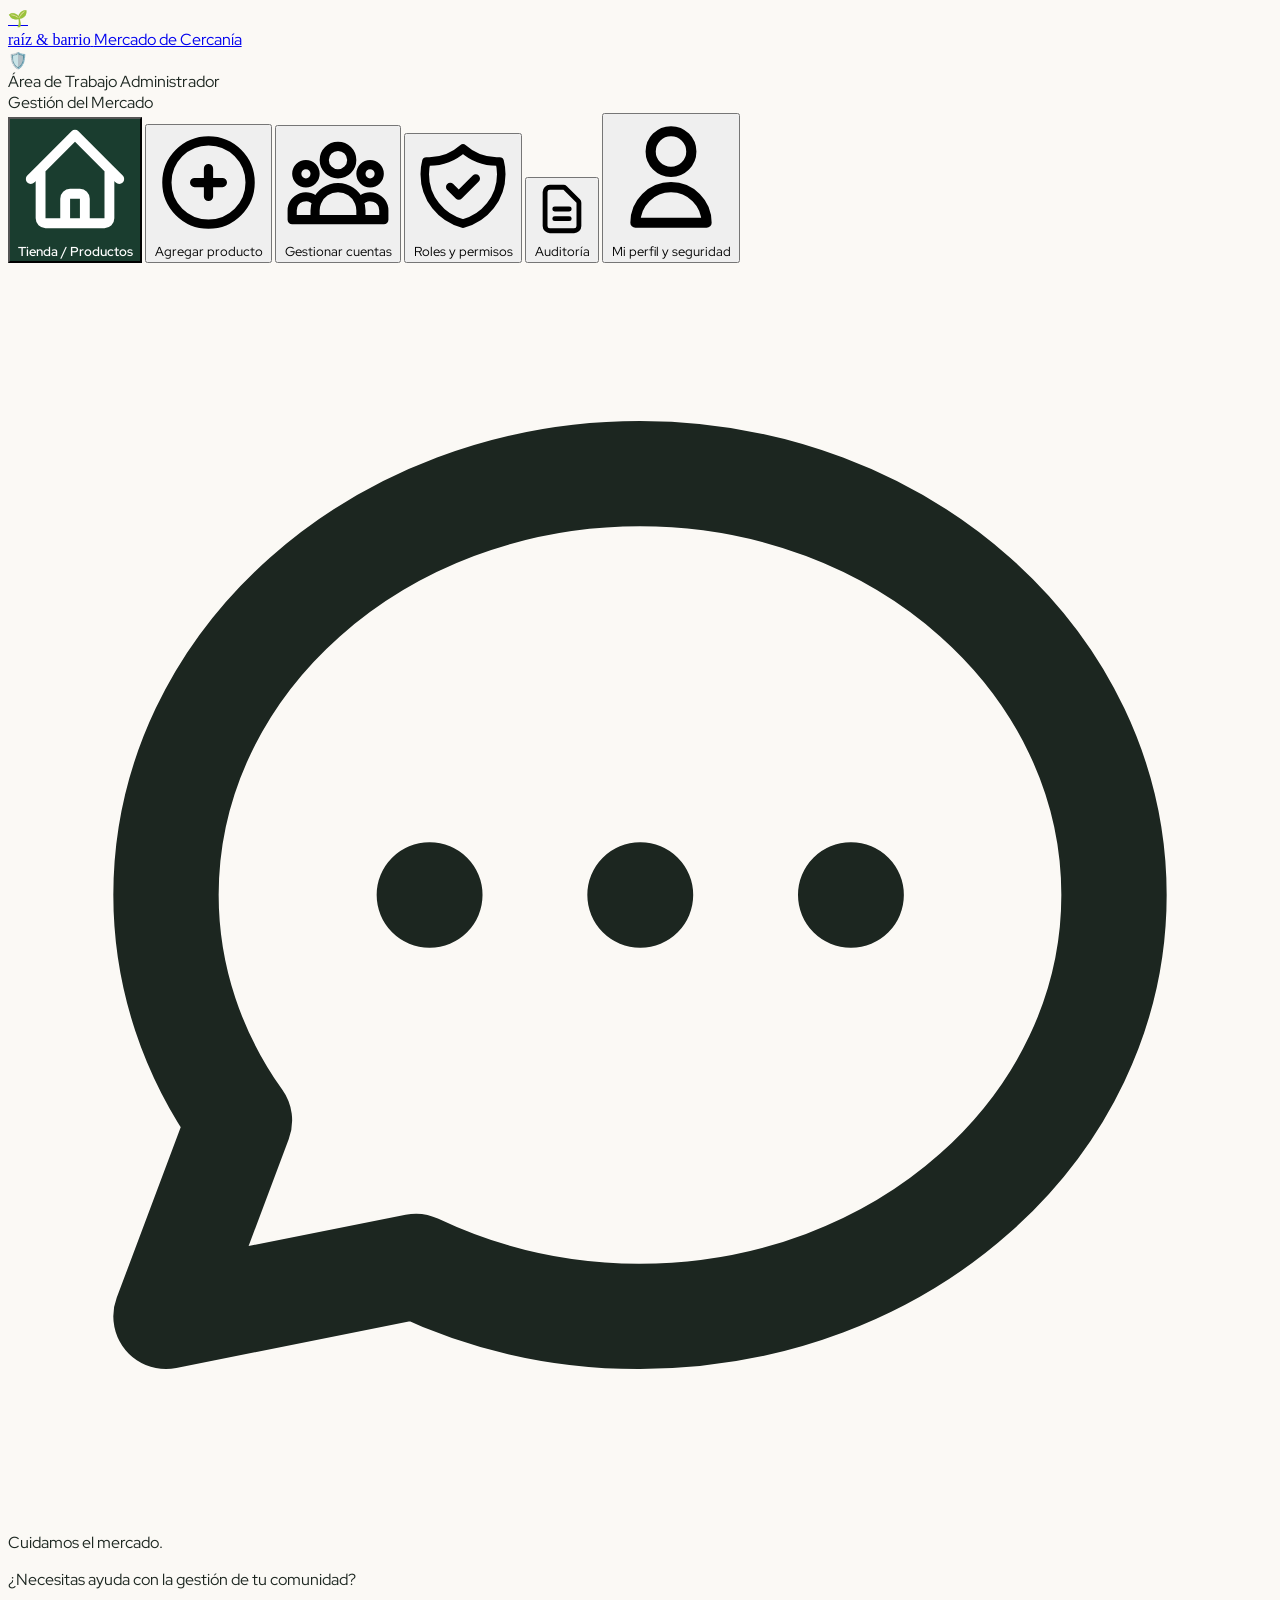
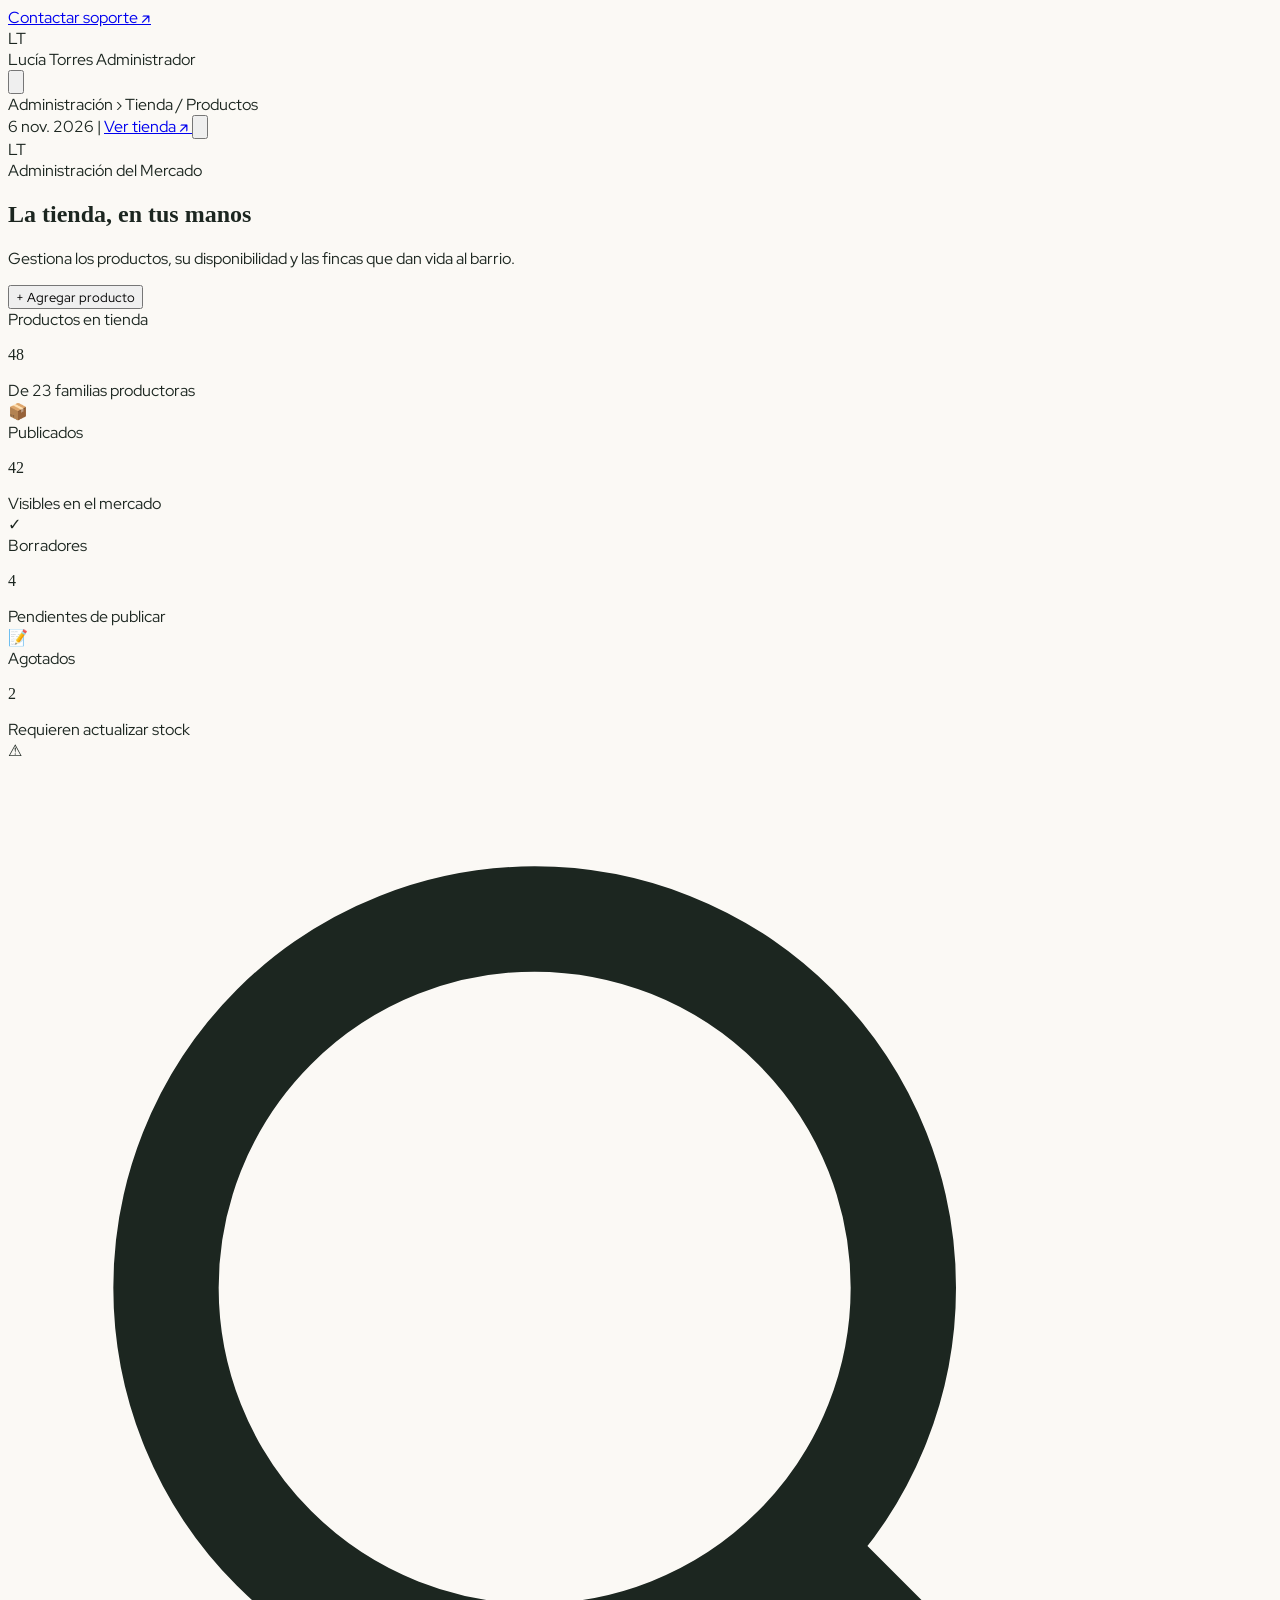
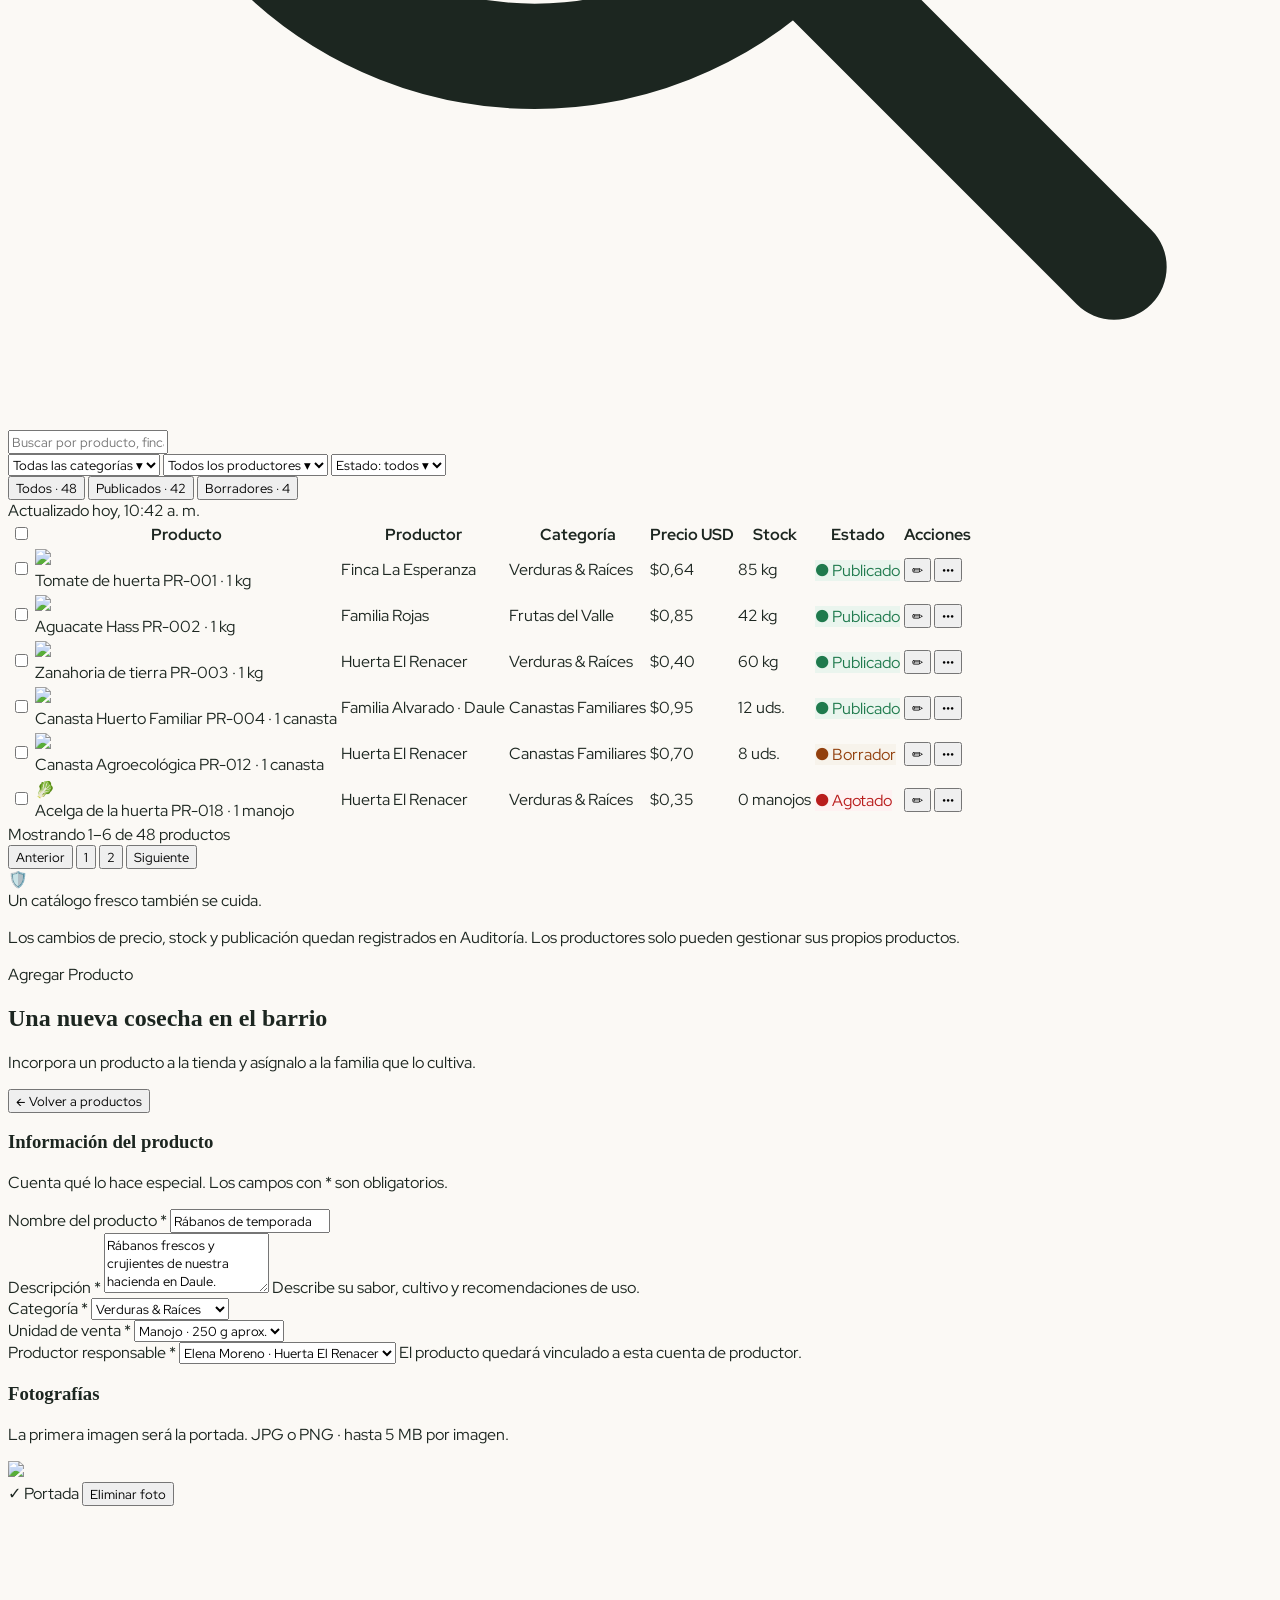
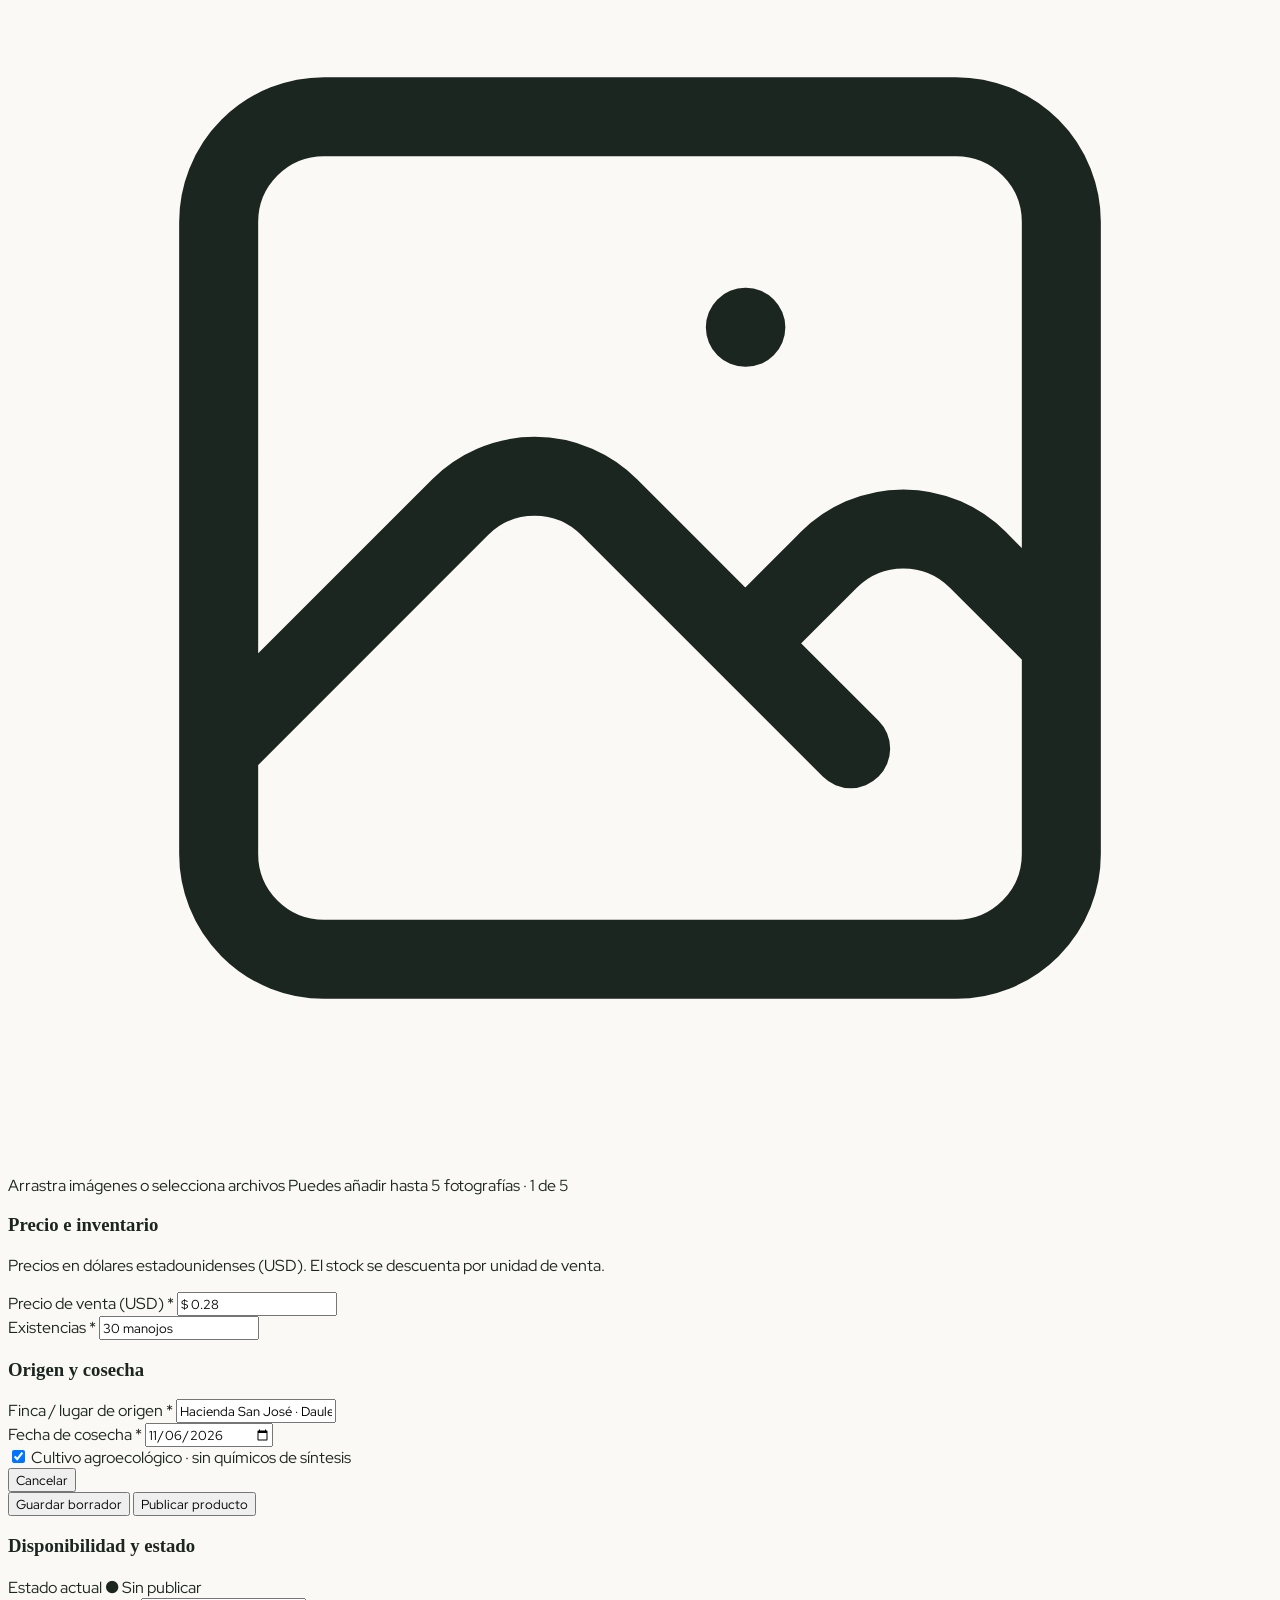
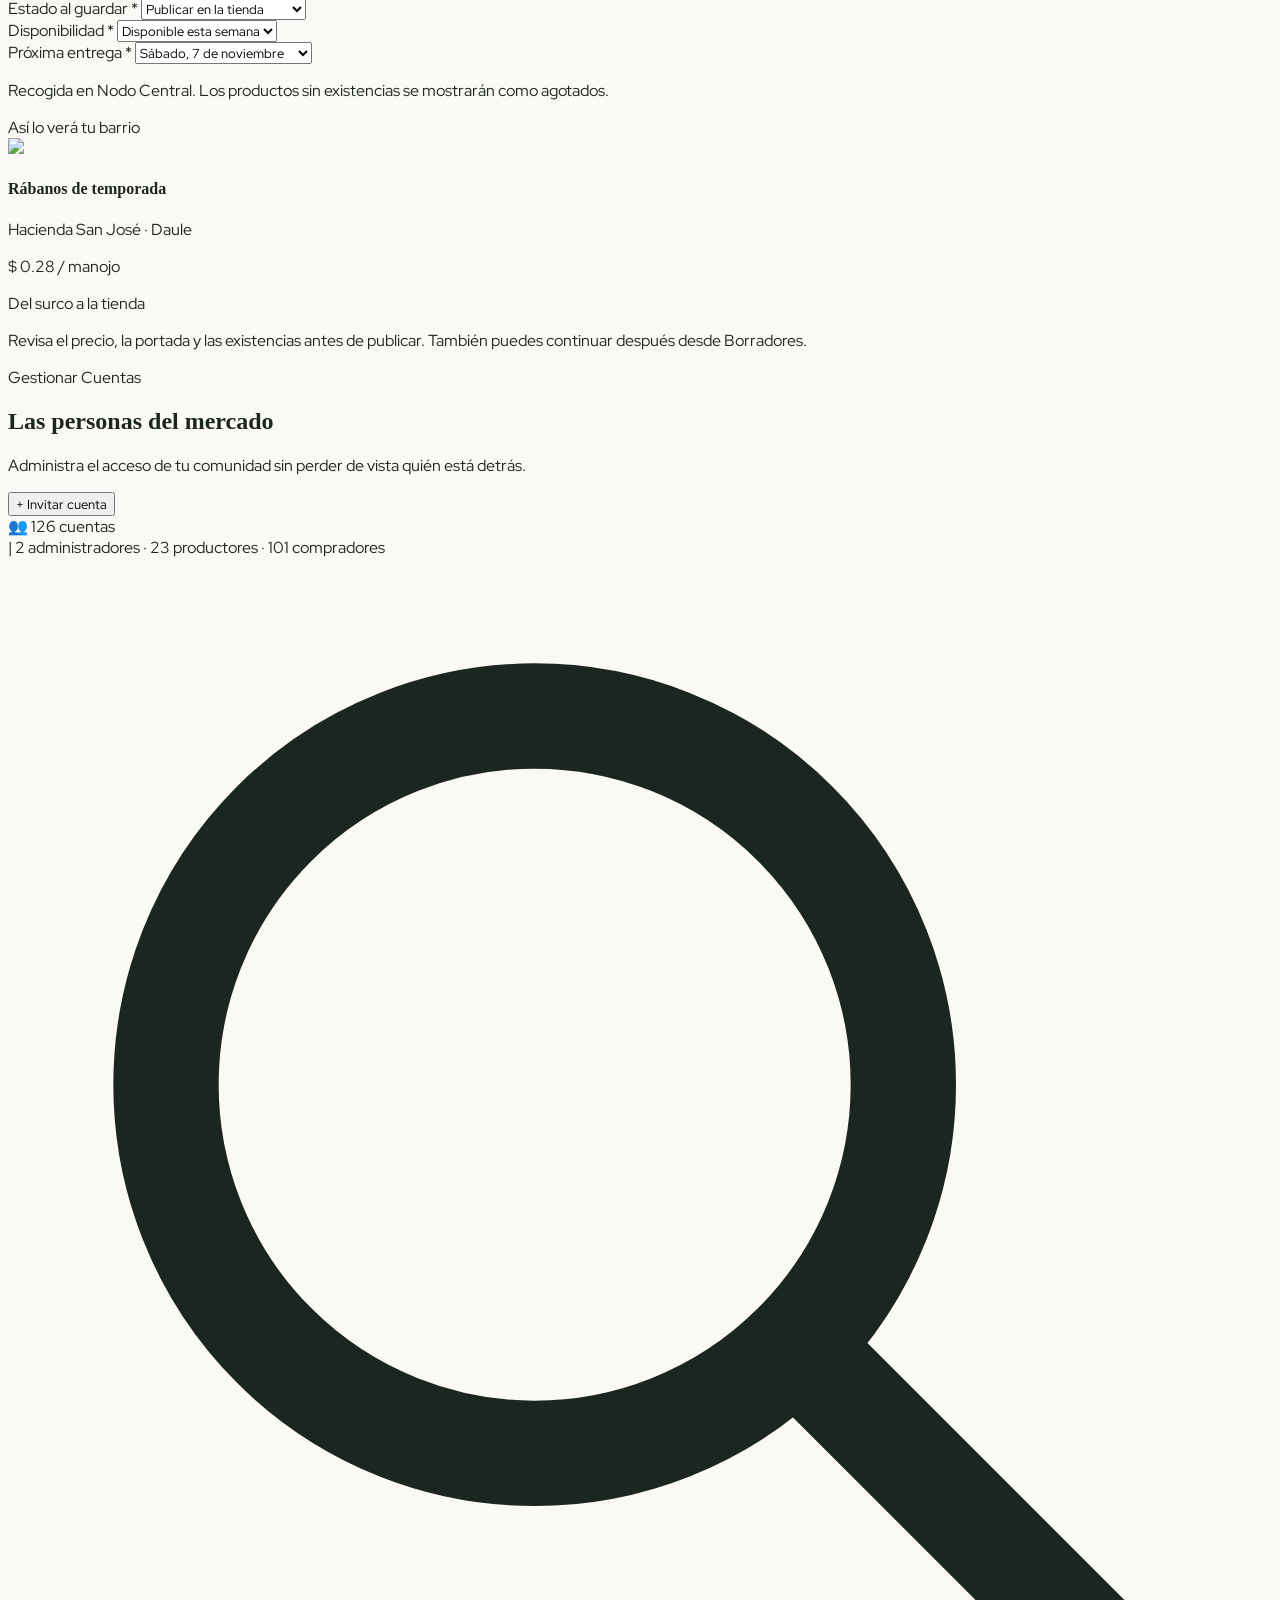
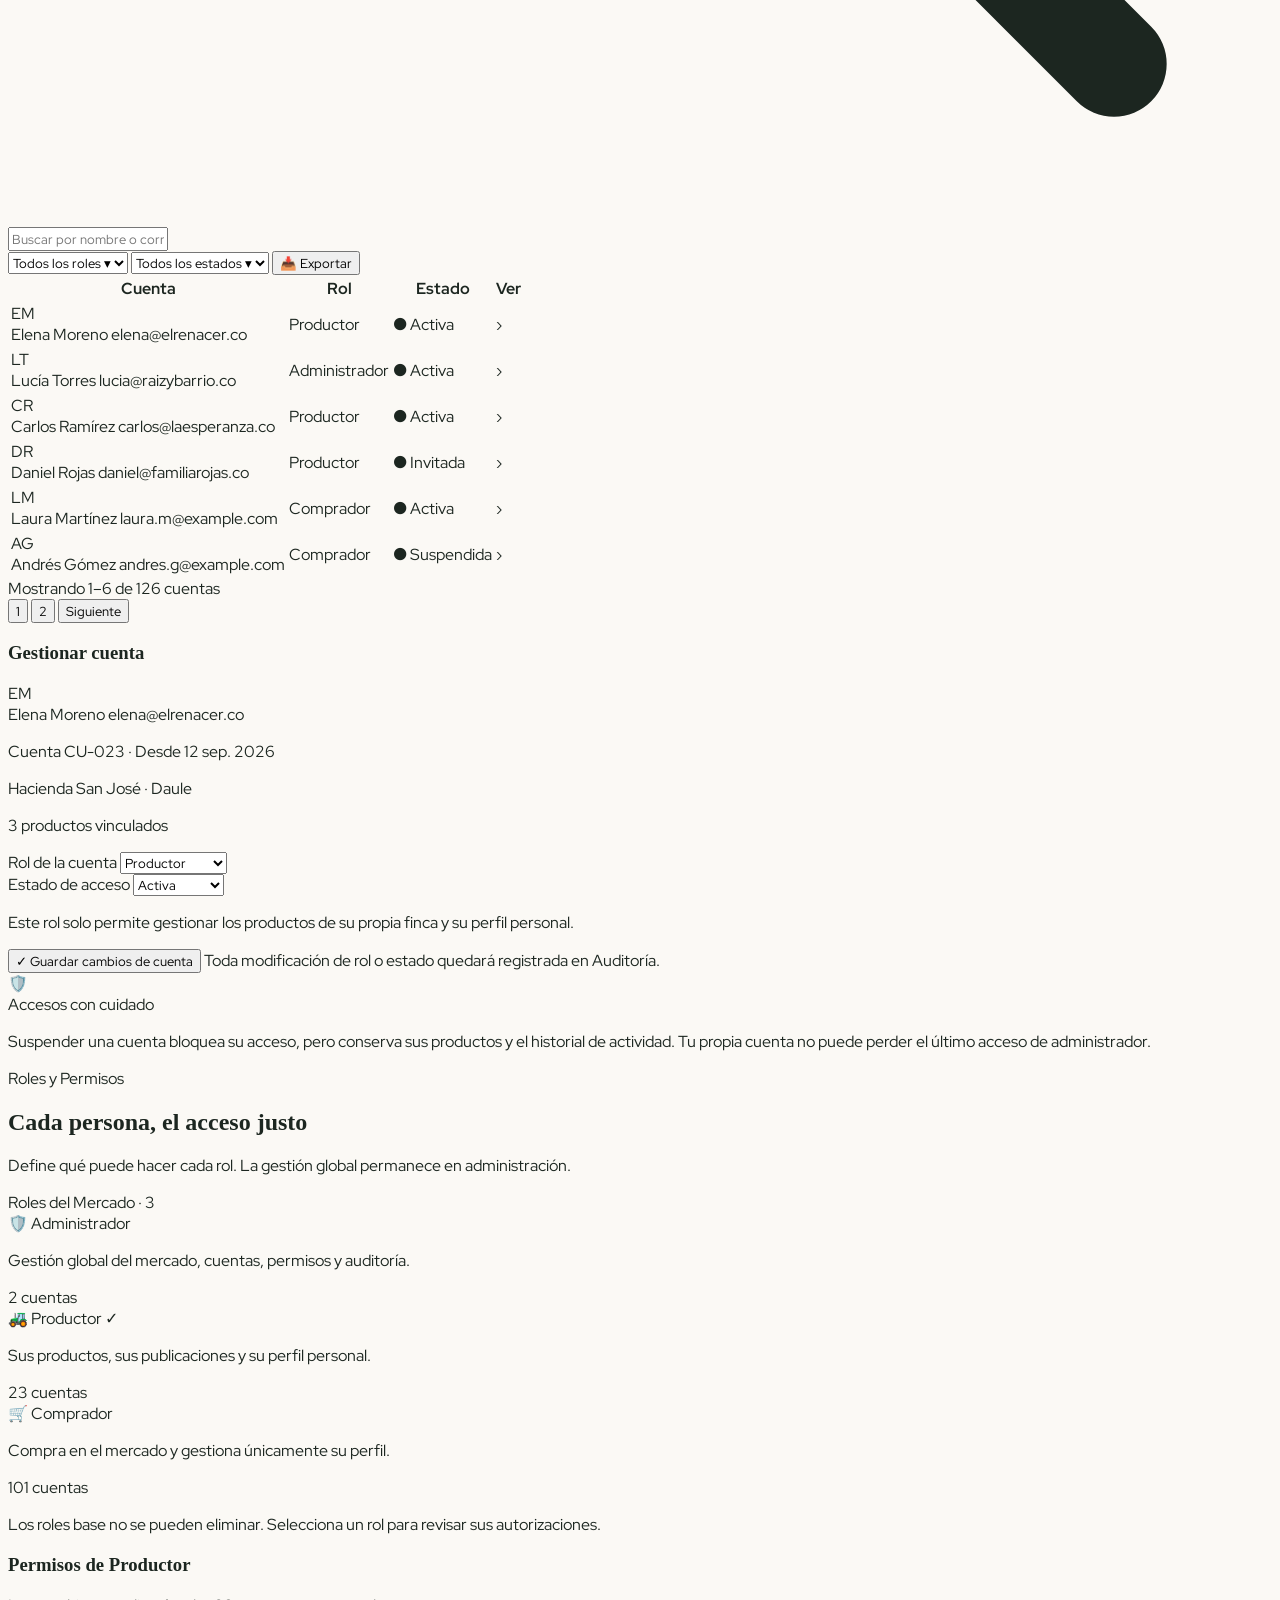
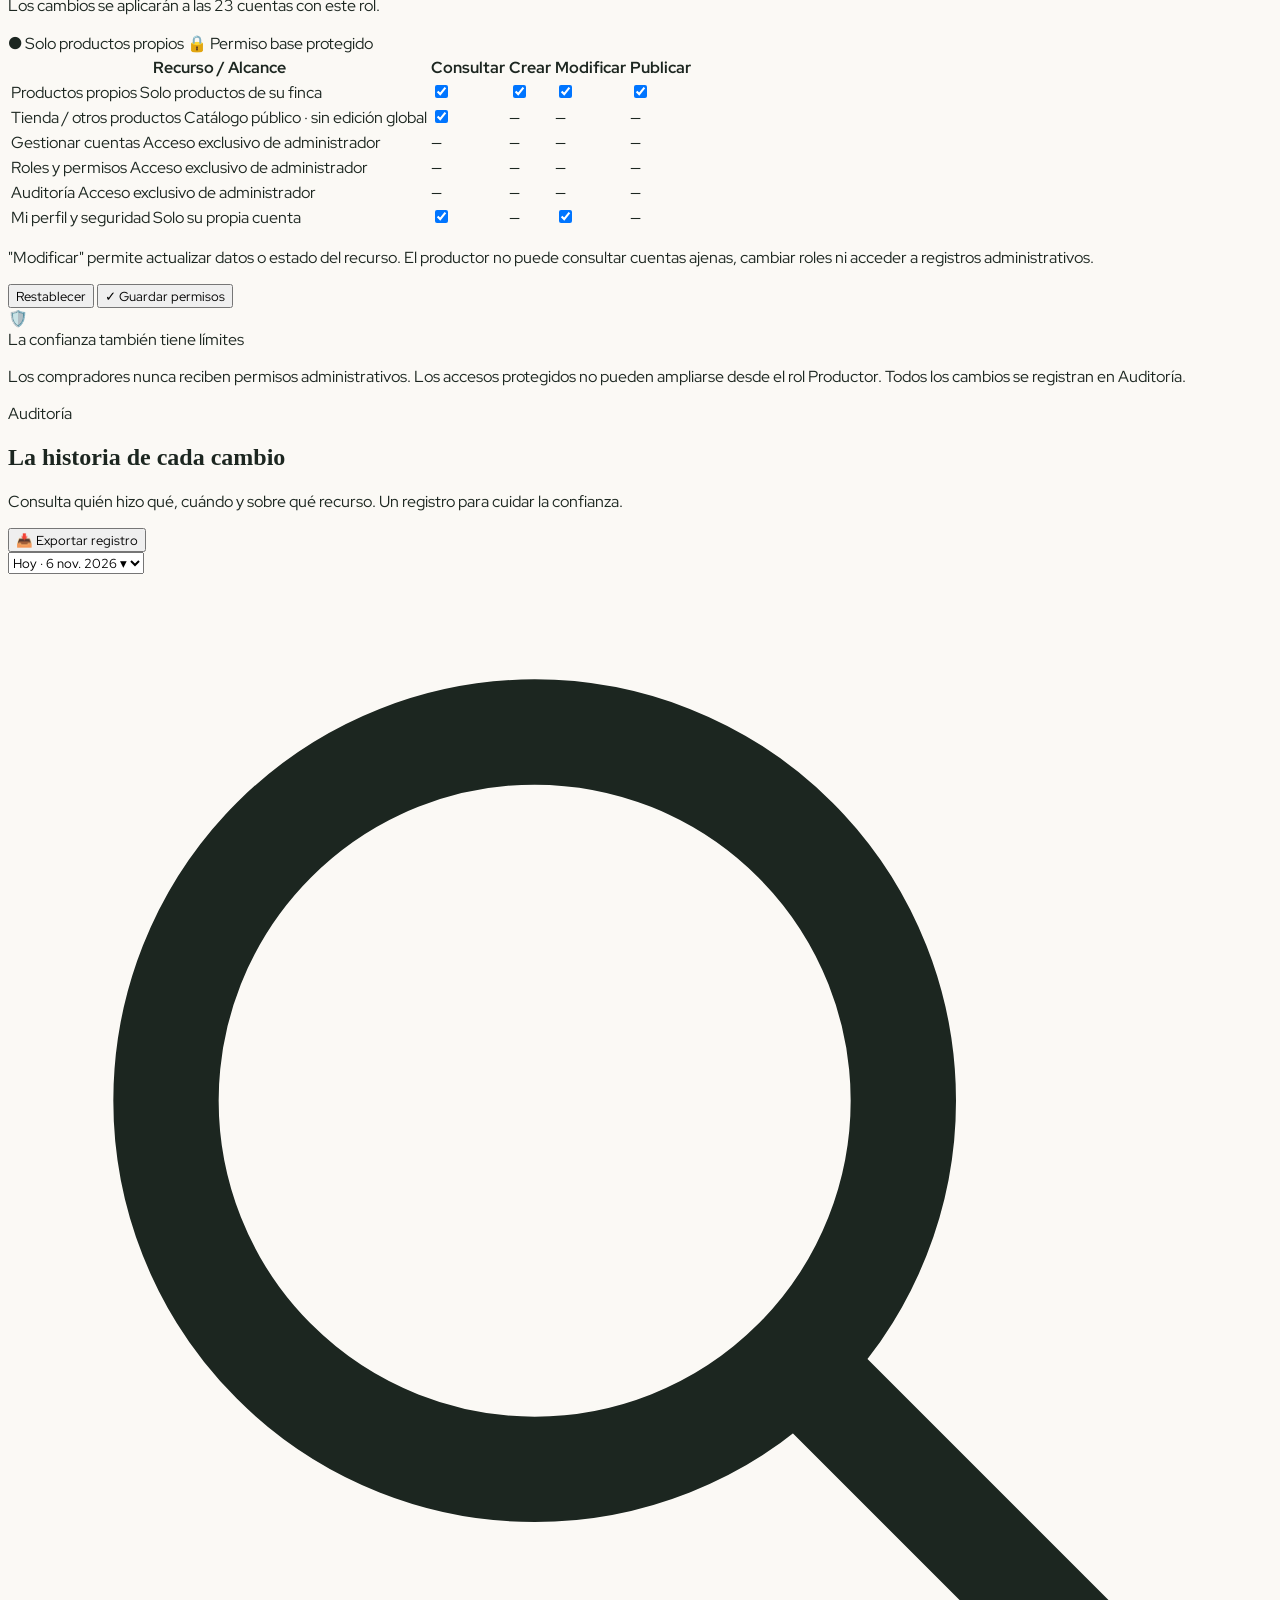
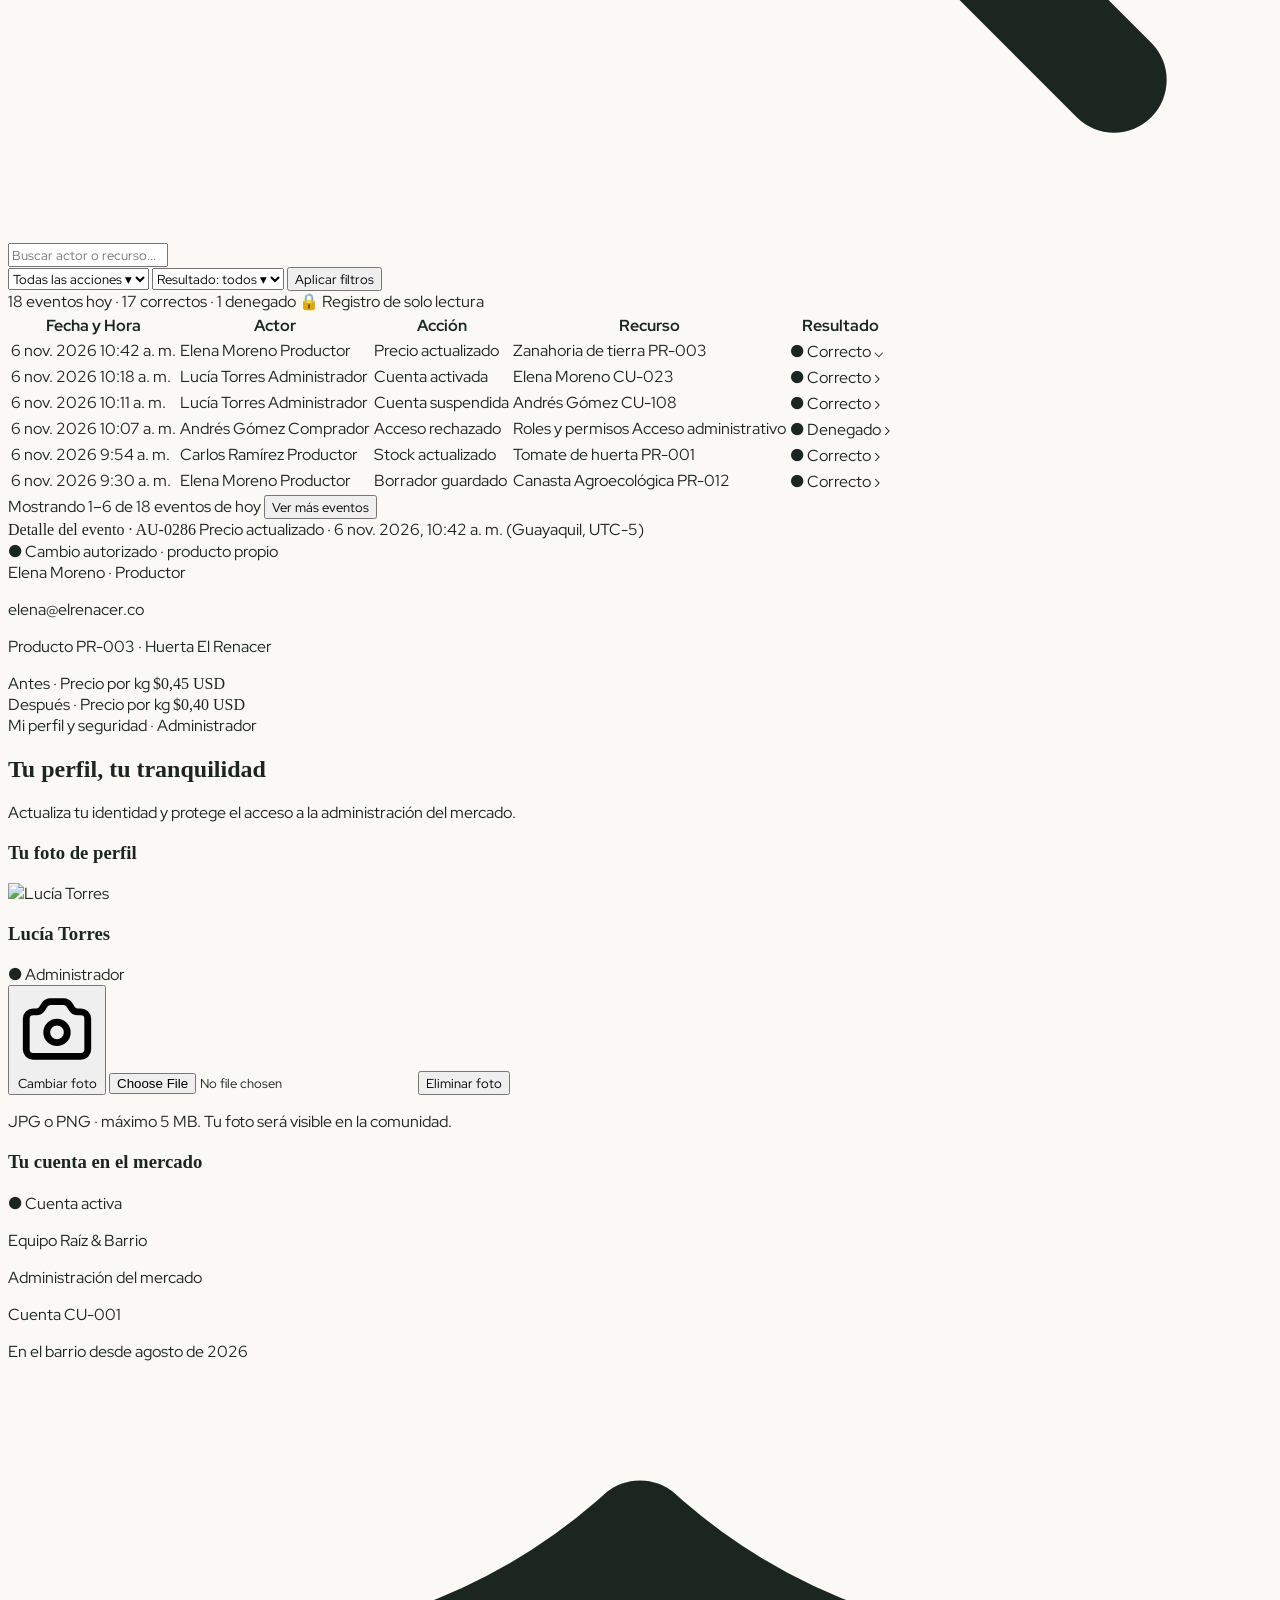
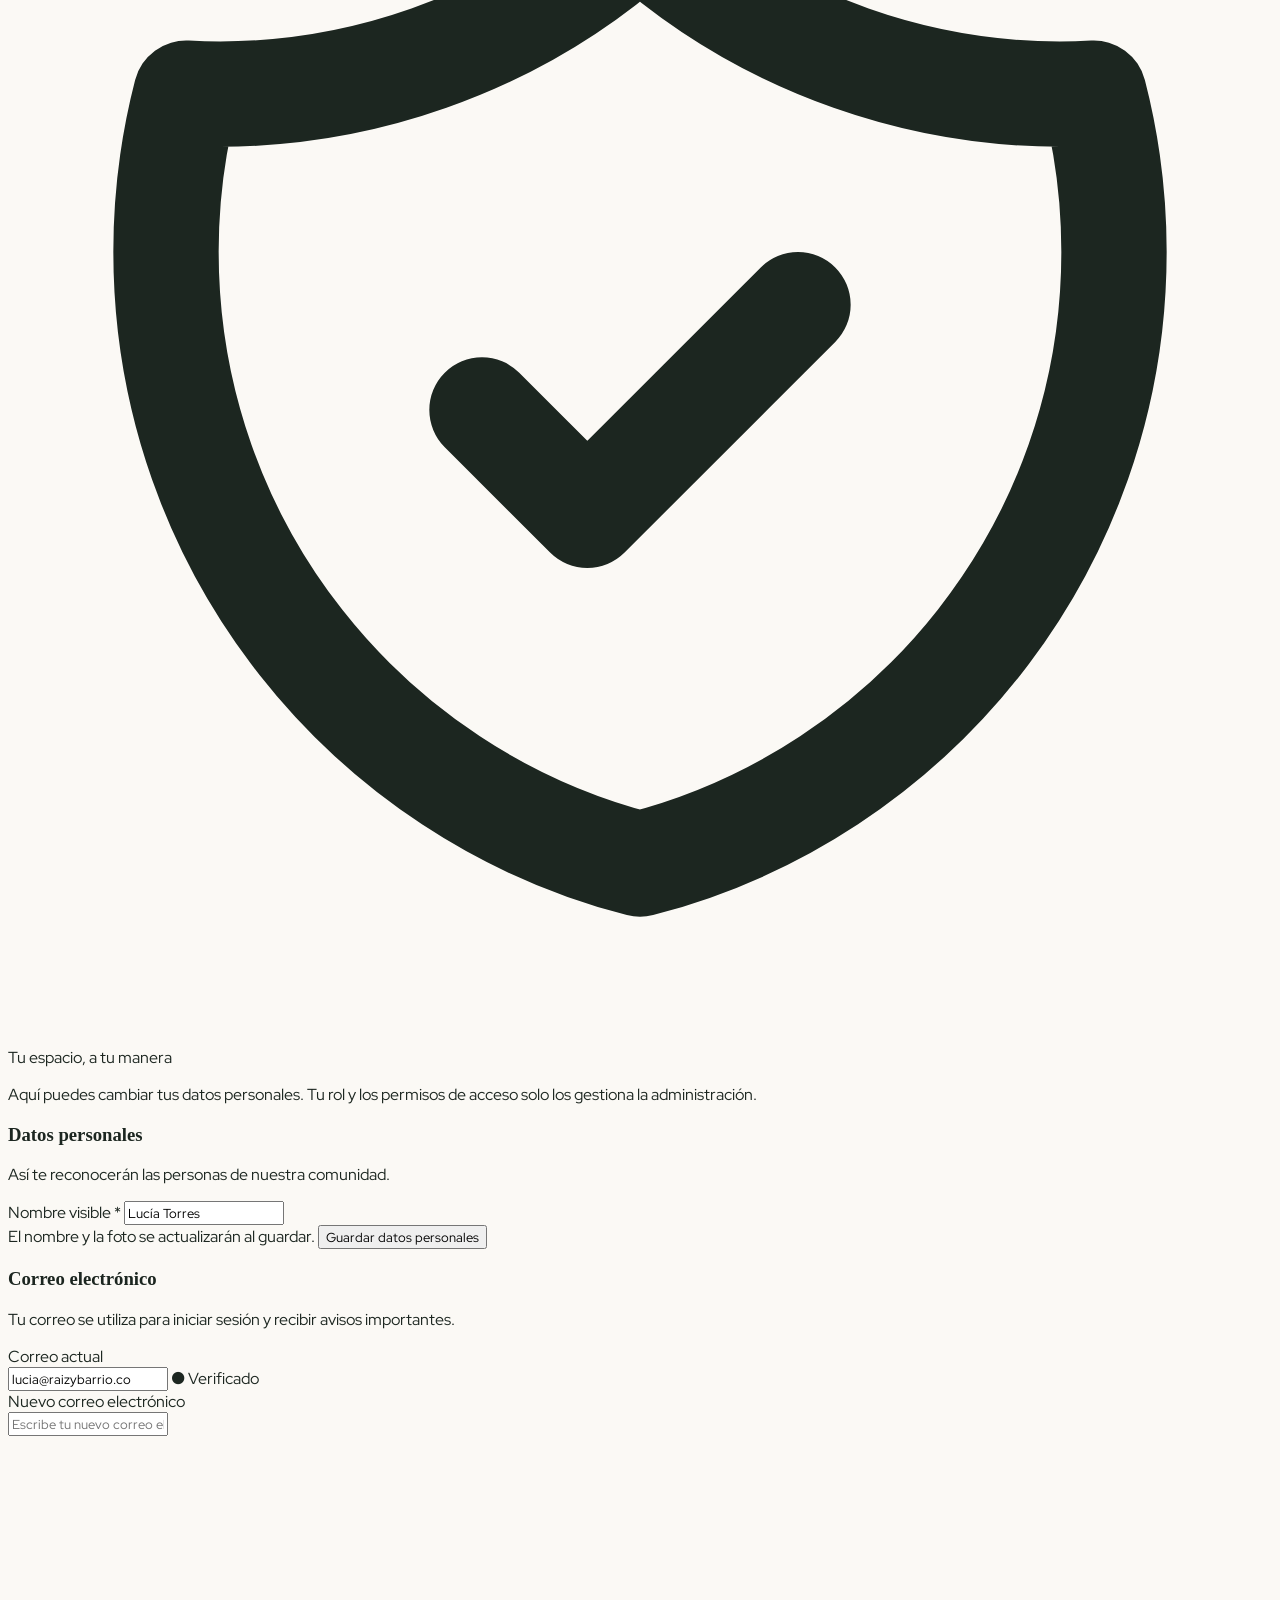
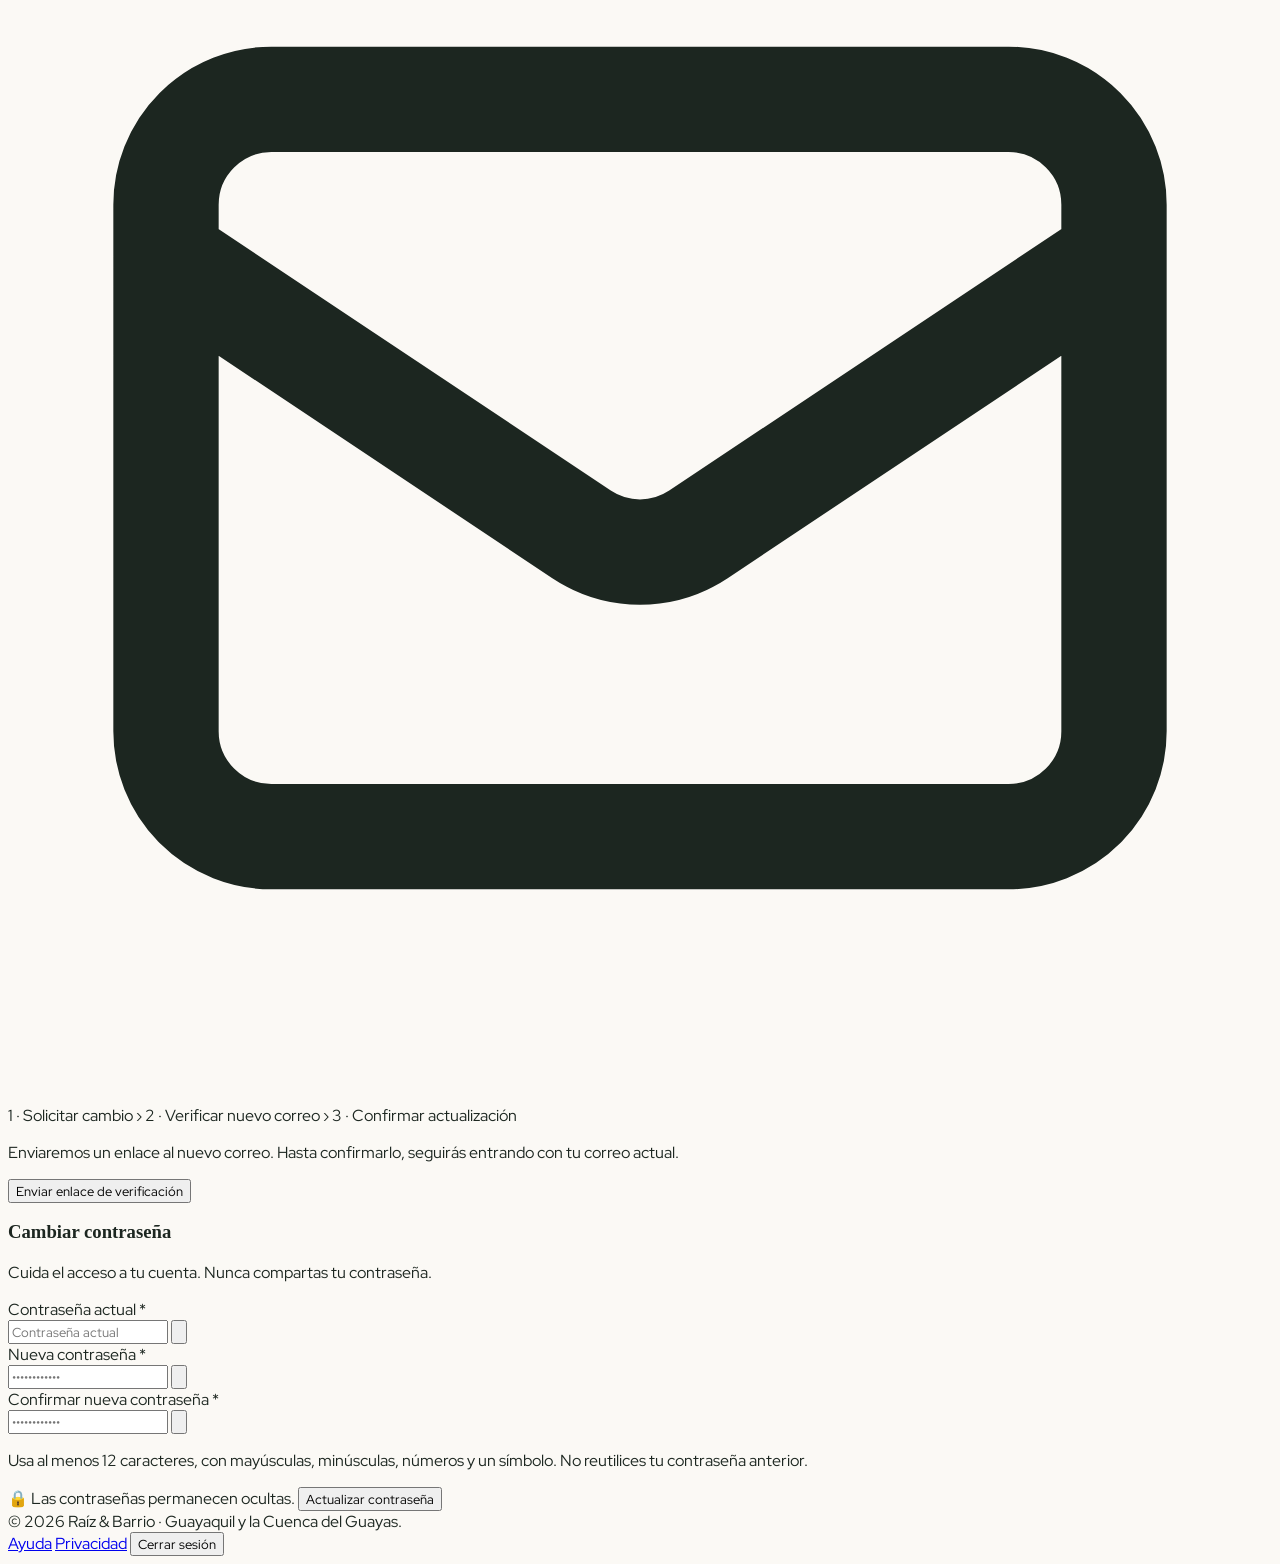
==== commit 4e12189e: "feat: correcciones y mejoras en stock, checkout, economia del productor y tipografia Red Hat Display" ====
--- a/admin.html
+++ b/admin.html
@@ -8,10 +8,10 @@
   <meta http-equiv="Expires" content="0" />
   <title>Administración | Raíz & Barrio</title>
 
-  <!-- Google Fonts: Newsreader / Playfair Display + Plus Jakarta Sans -->
+  <!-- Google Fonts: Red Hat Display + Newsreader / Playfair Display + Plus Jakarta Sans -->
   <link rel="preconnect" href="https://fonts.googleapis.com">
   <link rel="preconnect" href="https://fonts.gstatic.com" crossorigin>
-  <link href="https://fonts.googleapis.com/css2?family=Newsreader:ital,opsz,wght@0,6..72,400;0,6..72,500;0,6..72,600;1,6..72,400&family=Plus+Jakarta+Sans:wght@300;400;500;600;700;800&display=swap" rel="stylesheet">
+  <link href="https://fonts.googleapis.com/css2?family=Red+Hat+Display:ital,wght@0,400;0,500;0,600;0,700;0,800;1,400&family=Newsreader:ital,opsz,wght@0,6..72,400;0,6..72,500;0,6..72,600;1,6..72,400&family=Plus+Jakarta+Sans:wght@300;400;500;600;700;800&display=swap" rel="stylesheet">
 
   <!-- Tailwind CSS CDN -->
   <script src="https://cdn.tailwindcss.com"></script>
@@ -20,7 +20,7 @@
       theme: {
         extend: {
           fontFamily: {
-            sans: ['"Plus Jakarta Sans"', 'system-ui', 'sans-serif'],
+            sans: ['"Red Hat Display"', '"Plus Jakarta Sans"', 'system-ui', 'sans-serif'],
             serif: ['"Newsreader"', 'Georgia', 'serif']
           },
           colors: {
@@ -70,7 +70,7 @@
 
   <!-- Supabase & Auth Zero-Flicker Hydration -->
   <script src="js/supabase.js?v=5.1"></script>
-  <script src="js/auth.js?v=5.1"></script>
+  <script src="js/auth.js?v=5.3"></script>
 </head>
 <body class="bg-[#FAF7F2] text-stone-800 antialiased min-h-screen flex font-sans">
 
--- a/css/styles.css
+++ b/css/styles.css
@@ -1,3 +1,5 @@
+@import url('https://fonts.googleapis.com/css2?family=Red+Hat+Display:ital,wght@0,400;0,500;0,600;0,700;0,800;1,400&display=swap');
+
 /* ==========================================================================
    Raíz & Barrio - Mercado Campesino Hiperlocal
    Estilos Principales y Personalización
@@ -18,11 +20,11 @@
   --color-text-muted: #606d65;
   --color-border: #e6e2d8;
   --font-serif: 'Playfair Display', Georgia, serif;
-  --font-sans: 'Plus Jakarta Sans', system-ui, -apple-system, sans-serif;
+  --font-sans: 'Red Hat Display', 'Plus Jakarta Sans', system-ui, -apple-system, sans-serif;
 }
 
 body {
-  font-family: var(--font-sans);
+  font-family: 'Red Hat Display', var(--font-sans);
   background-color: var(--color-cream);
   color: var(--color-text-main);
   -webkit-font-smoothing: antialiased;
@@ -30,12 +32,16 @@
   overflow-x: hidden;
 }
 
+button, input, select, textarea {
+  font-family: inherit;
+}
+
 .font-serif {
   font-family: var(--font-serif);
 }
 
 .font-sans {
-  font-family: var(--font-sans);
+  font-family: 'Red Hat Display', var(--font-sans);
 }
 
 /* Custom Soft Scrollbars */
@@ -121,10 +127,83 @@
   box-shadow: 0 6px 16px rgba(200, 90, 50, 0.4);
 }
 
-/* Modal and Drawer Backdrop */
+/* ==========================================================================
+   Optimizaciones de GPU, Aislamiento de Capas y Control de Modales
+   ========================================================================== */
+
+/* Aislamiento de capas (CSS Containment) para evitar recalcular la página trasera */
+.product-card,
+.farm-card {
+  contain: layout paint;
+}
+
+/* Modal and Drawer Backdrop rápido sin sobrecarga de GPU */
 .drawer-backdrop {
-  background-color: rgba(18, 42, 32, 0.45);
-  backdrop-filter: blur(4px);
+  background-color: rgba(0, 0, 0, 0.5);
+  /* Eliminado backdrop-filter: blur() para prevenir caídas de FPS */
+}
+
+/* Pausar transiciones e intervalos de fondo cuando un modal esté abierto */
+body.modal-open #hero-slider-section *,
+body.modal-open .transition-opacity,
+body.modal-open .animate-pulse {
+  animation-play-state: paused !important;
+  transition: none !important;
+}
+
+/* ==========================================================================
+   Modales Fluidos a 60fps con Aceleración por GPU (Zero Layout Shifts)
+   ========================================================================== */
+
+/* Contenedor overlay con centrado permanente y control de visibilidad */
+.modal-overlay-gpu {
+  position: fixed;
+  inset: 0;
+  z-index: 50;
+  display: flex !important;
+  align-items: center;
+  justify-content: center;
+  padding: 1rem;
+  background-color: rgba(0, 0, 0, 0.5);
+  overflow-y: auto;
+  opacity: 0;
+  visibility: hidden;
+  pointer-events: none;
+  transition: opacity 180ms ease-out, visibility 180ms ease-out;
+  will-change: opacity;
+}
+
+/* Estado activo del overlay */
+.modal-overlay-gpu.is-open {
+  opacity: 1;
+  visibility: visible;
+  pointer-events: auto;
+}
+
+/* Soporte para clase hidden de Tailwind (display: none cuando está completamente cerrado) */
+.modal-overlay-gpu.hidden {
+  display: none !important;
+  opacity: 0 !important;
+  visibility: hidden !important;
+  pointer-events: none !important;
+}
+
+/* Tarjeta interna: Animación exclusiva de transform y opacity acelerada por GPU */
+.modal-card-gpu {
+  position: relative;
+  width: 100%;
+  max-width: 28rem;
+  max-height: 90vh;
+  margin: auto;
+  transform: translateY(-8px) scale(0.97);
+  opacity: 0;
+  transition: transform 220ms cubic-bezier(0.16, 1, 0.3, 1), opacity 180ms ease-out;
+  will-change: transform, opacity;
+}
+
+.modal-overlay-gpu.is-open .modal-card-gpu {
+  transform: translateY(0) scale(1);
+  opacity: 1;
 }
 
 /* Toast Animation */
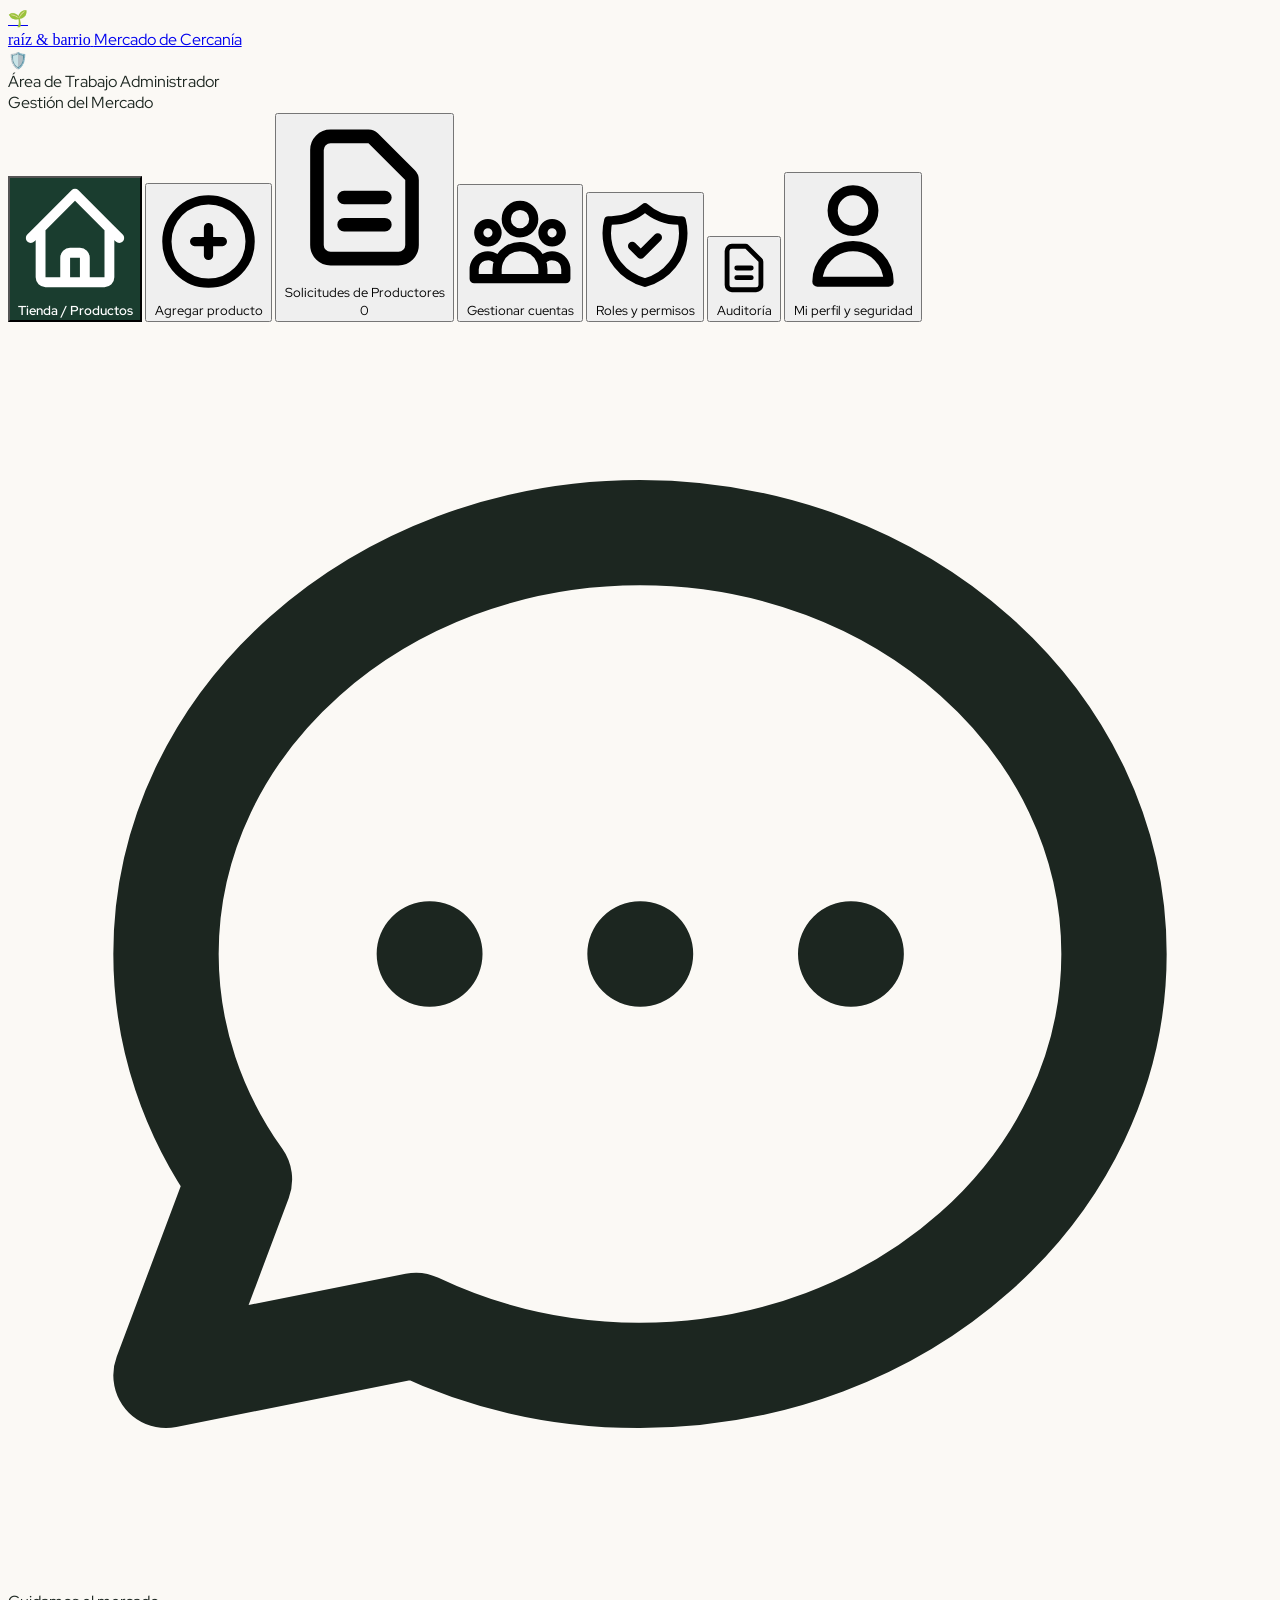
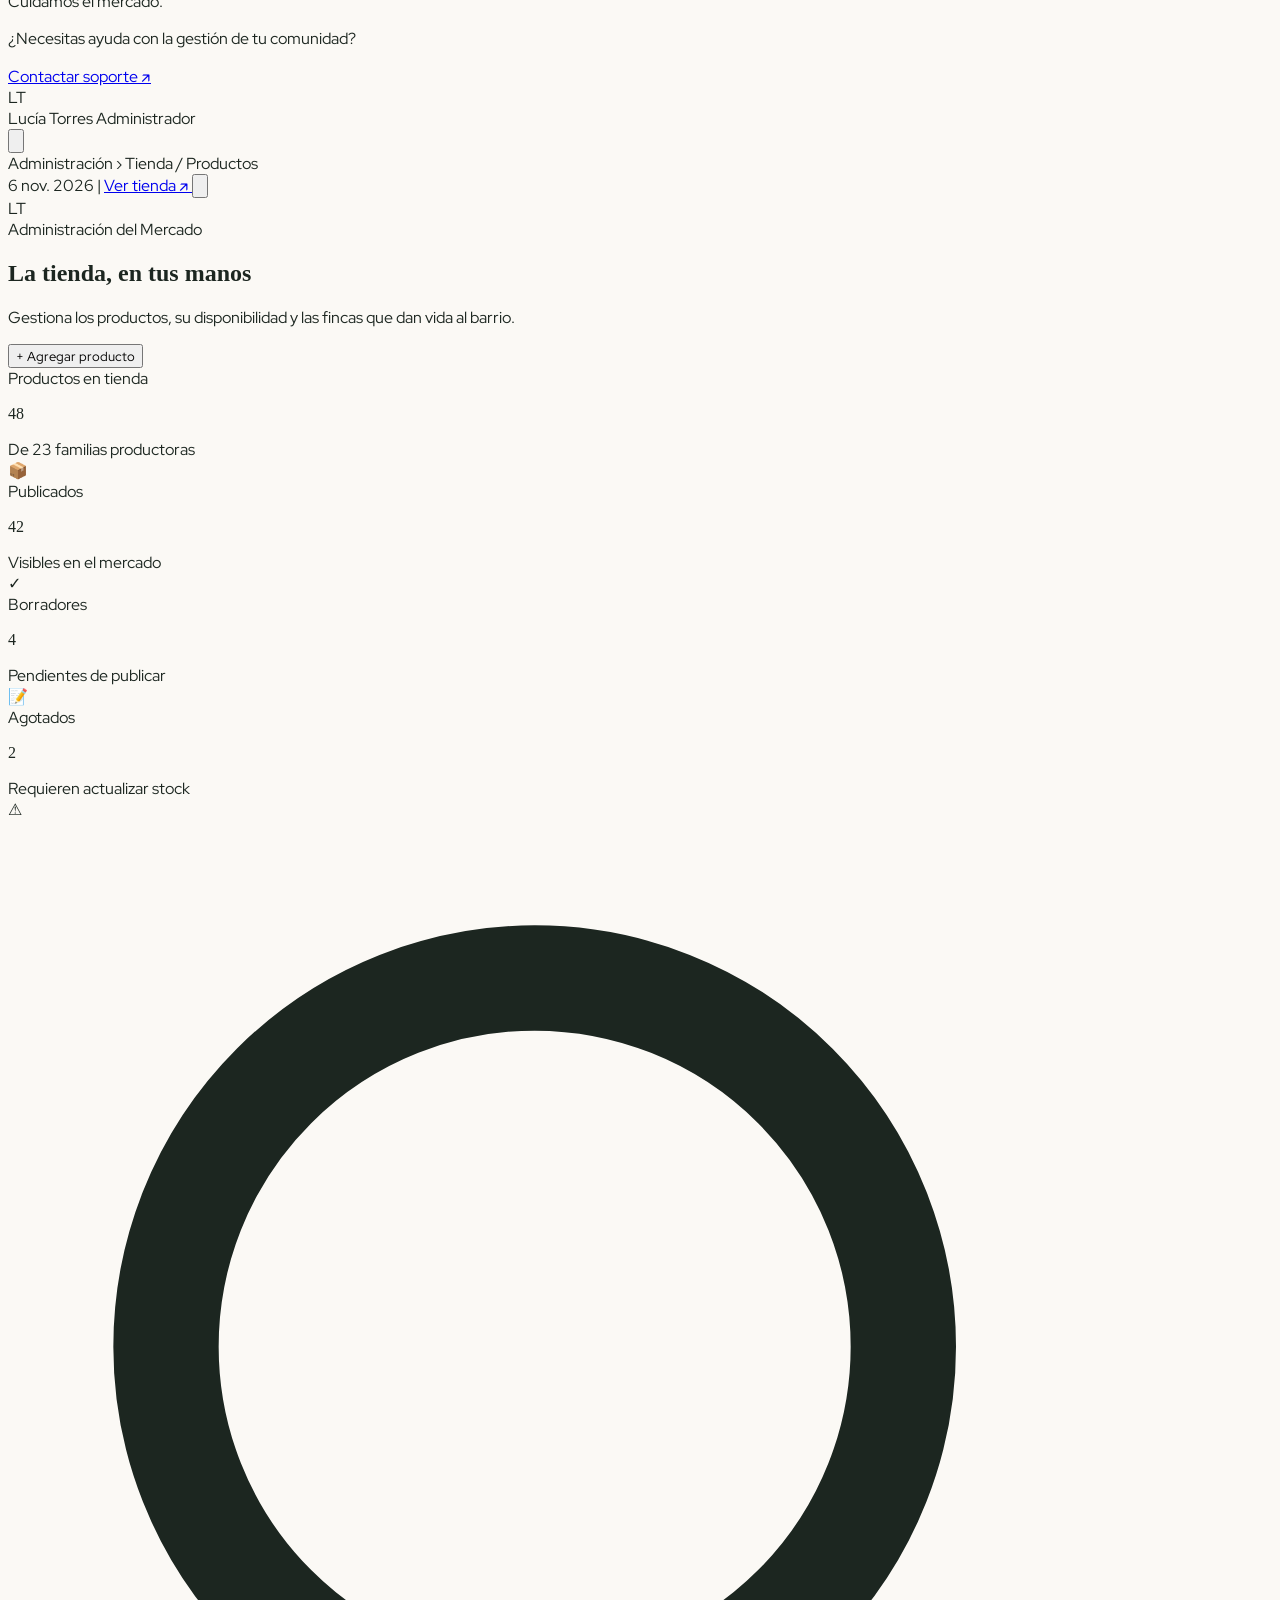
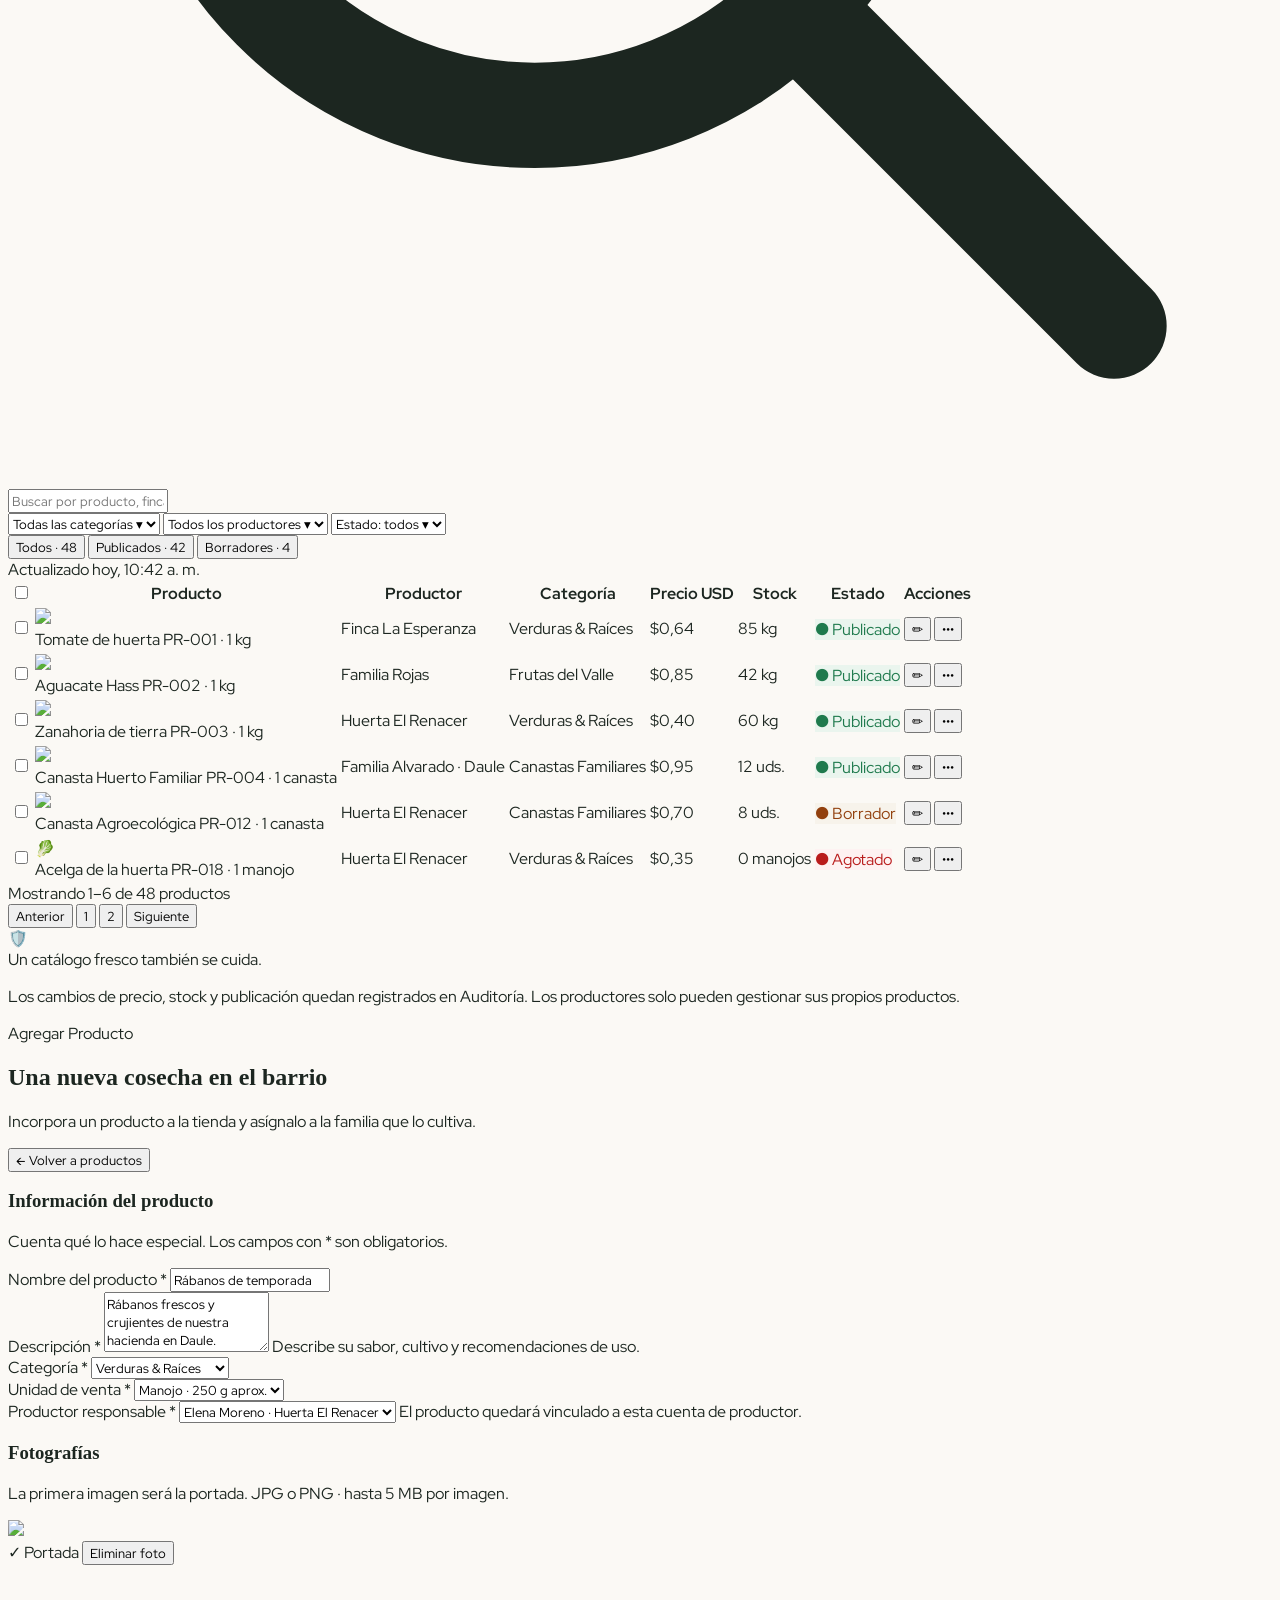
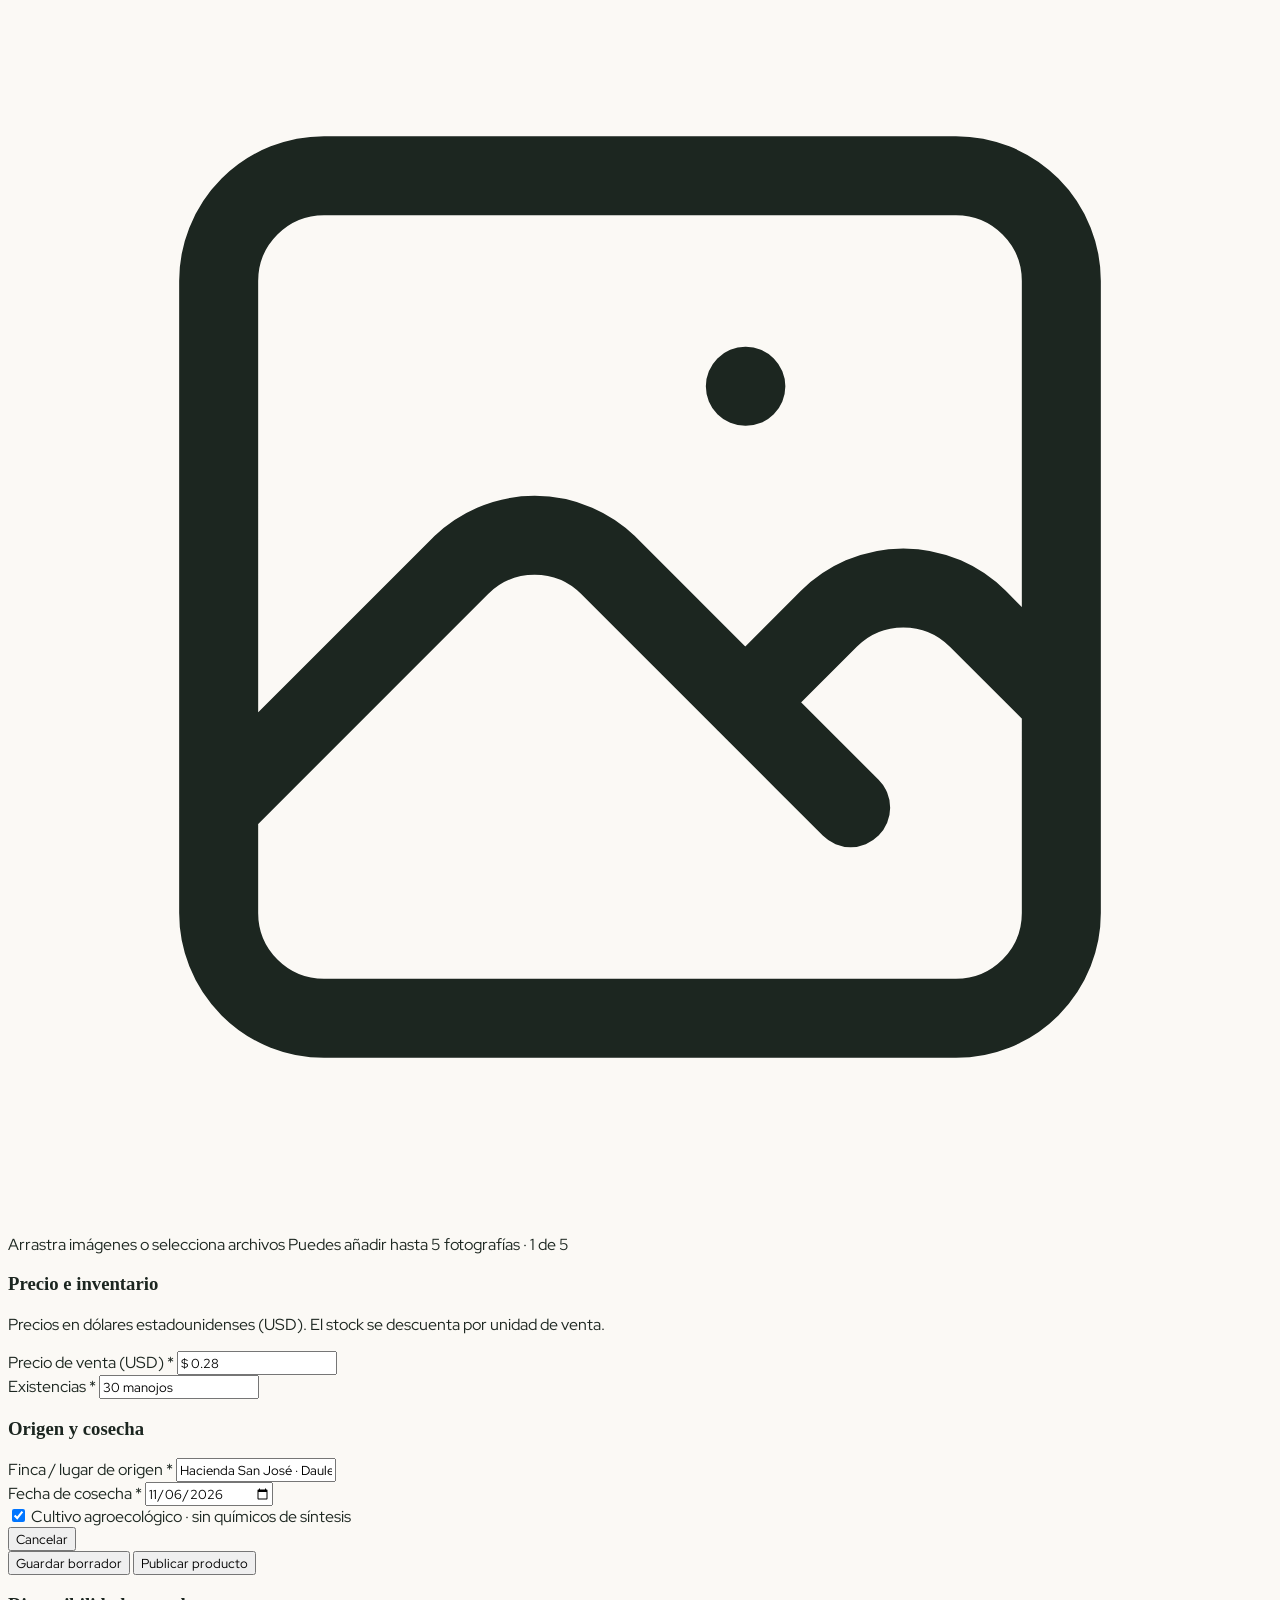
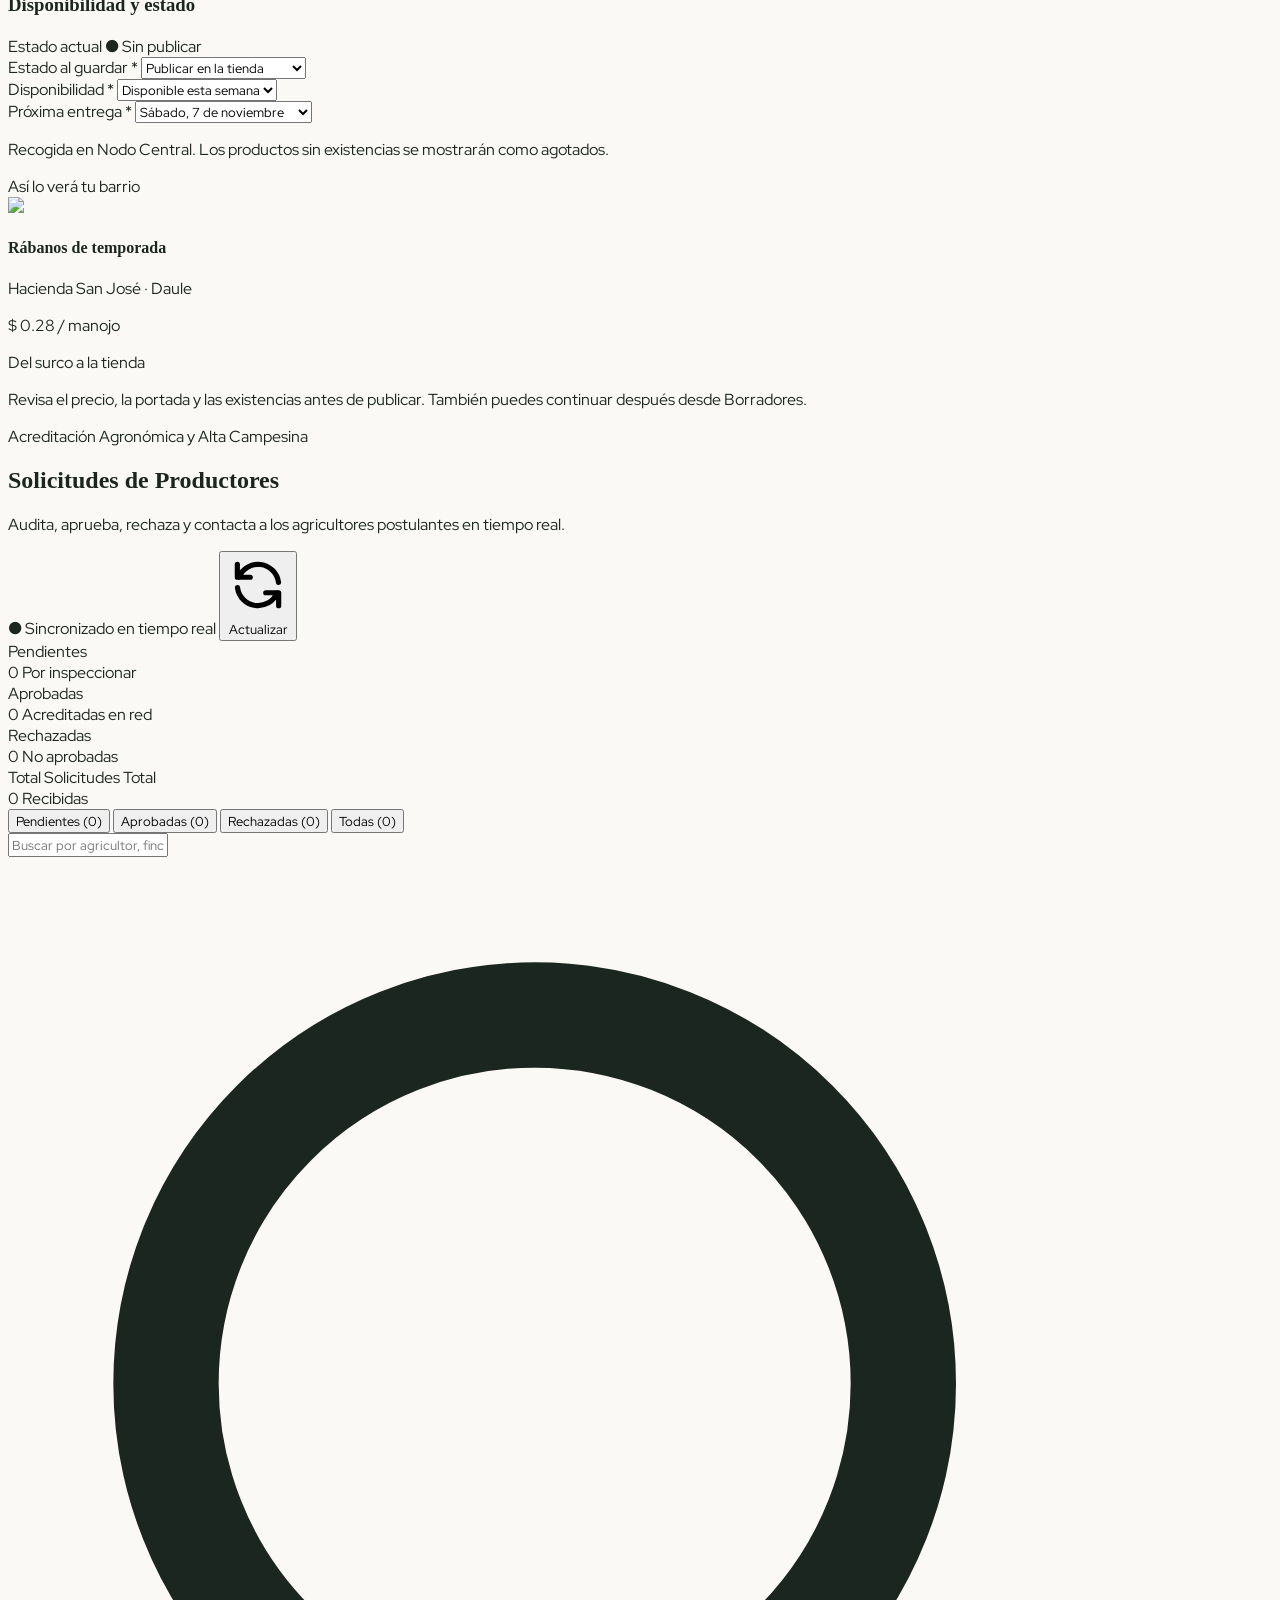
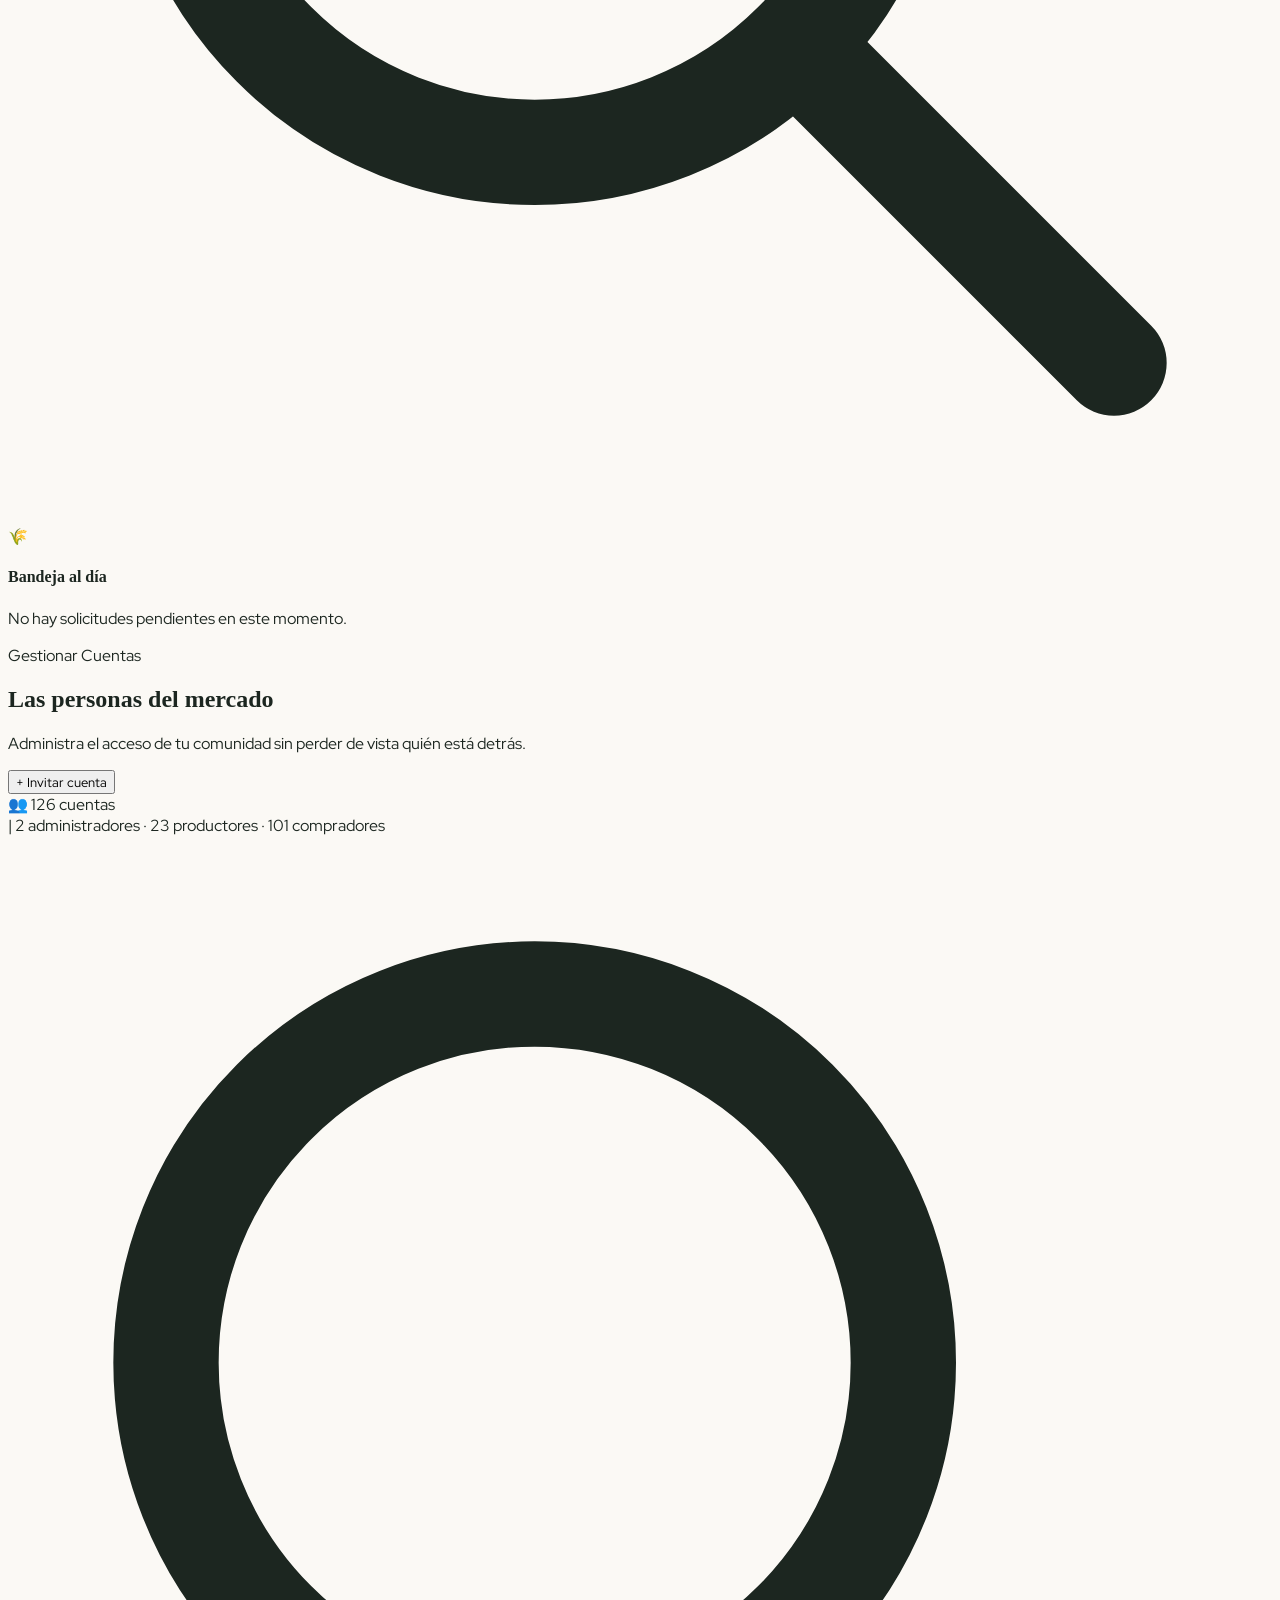
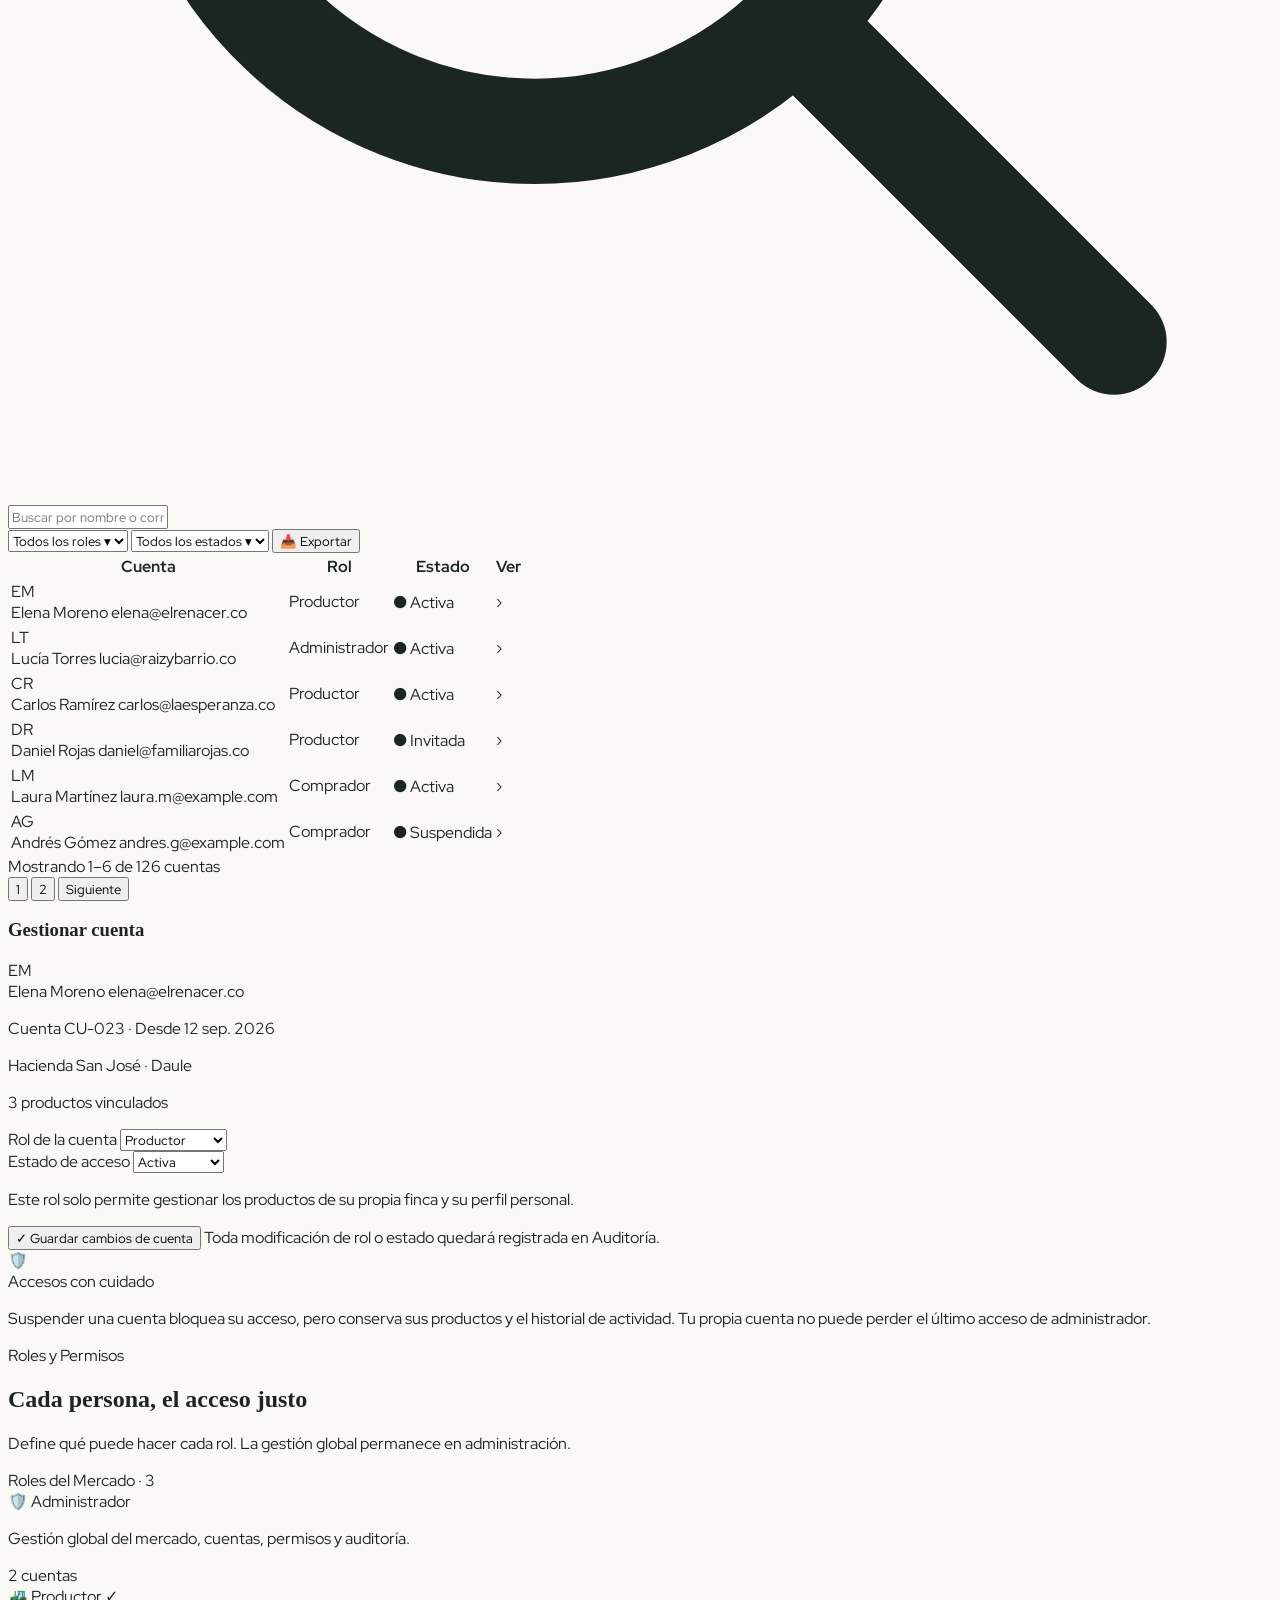
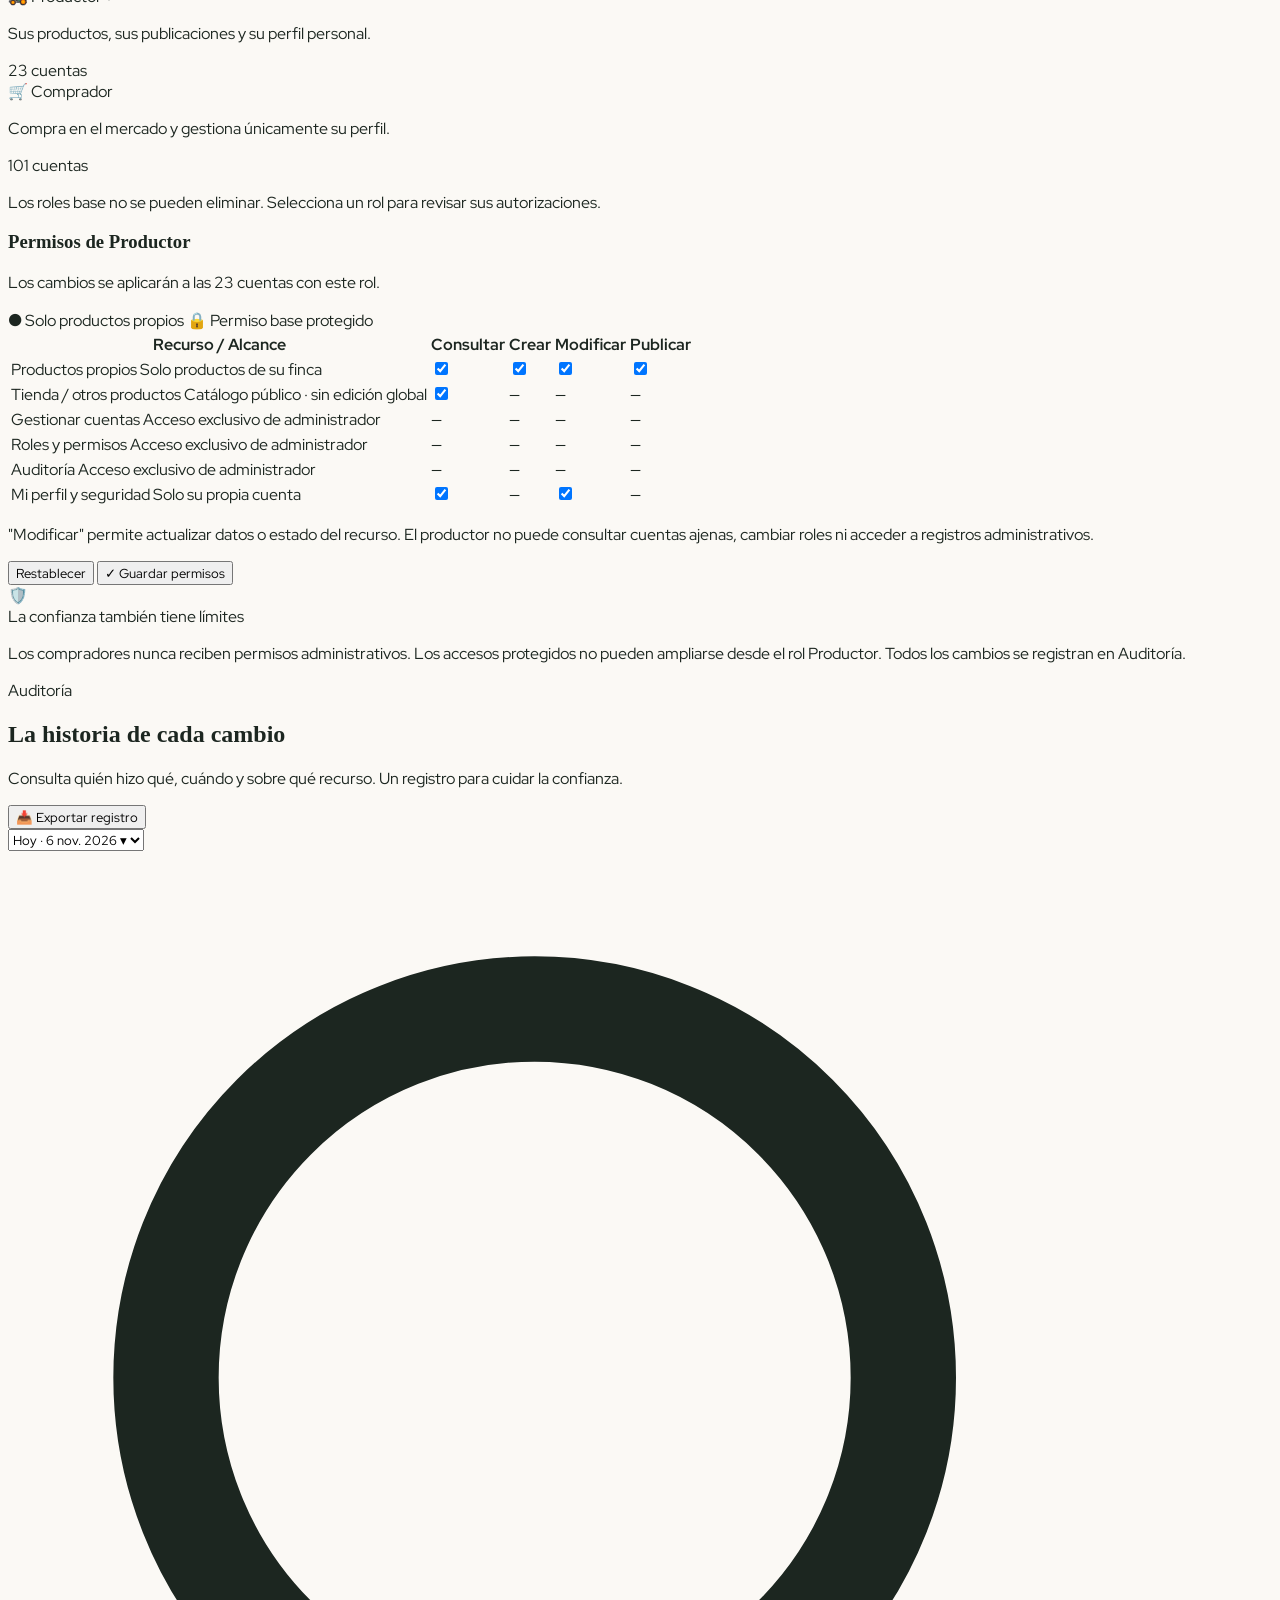
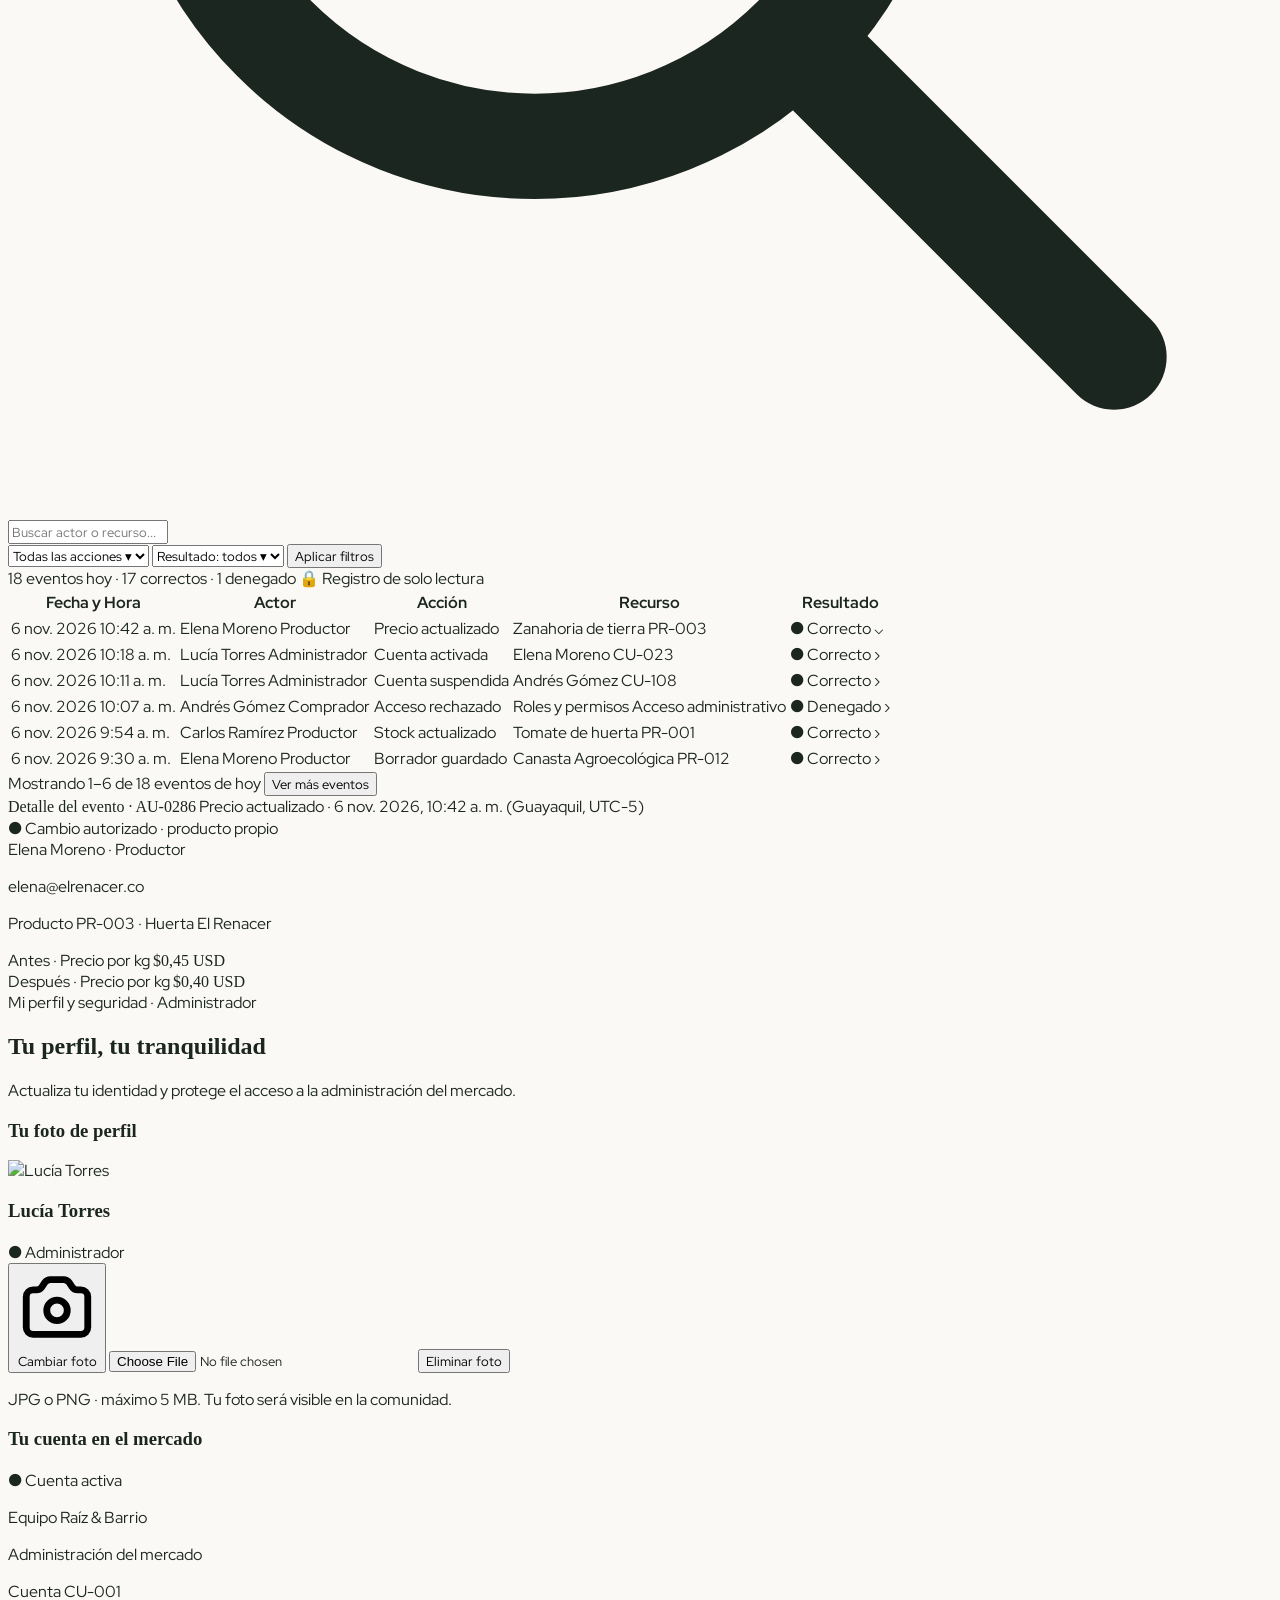
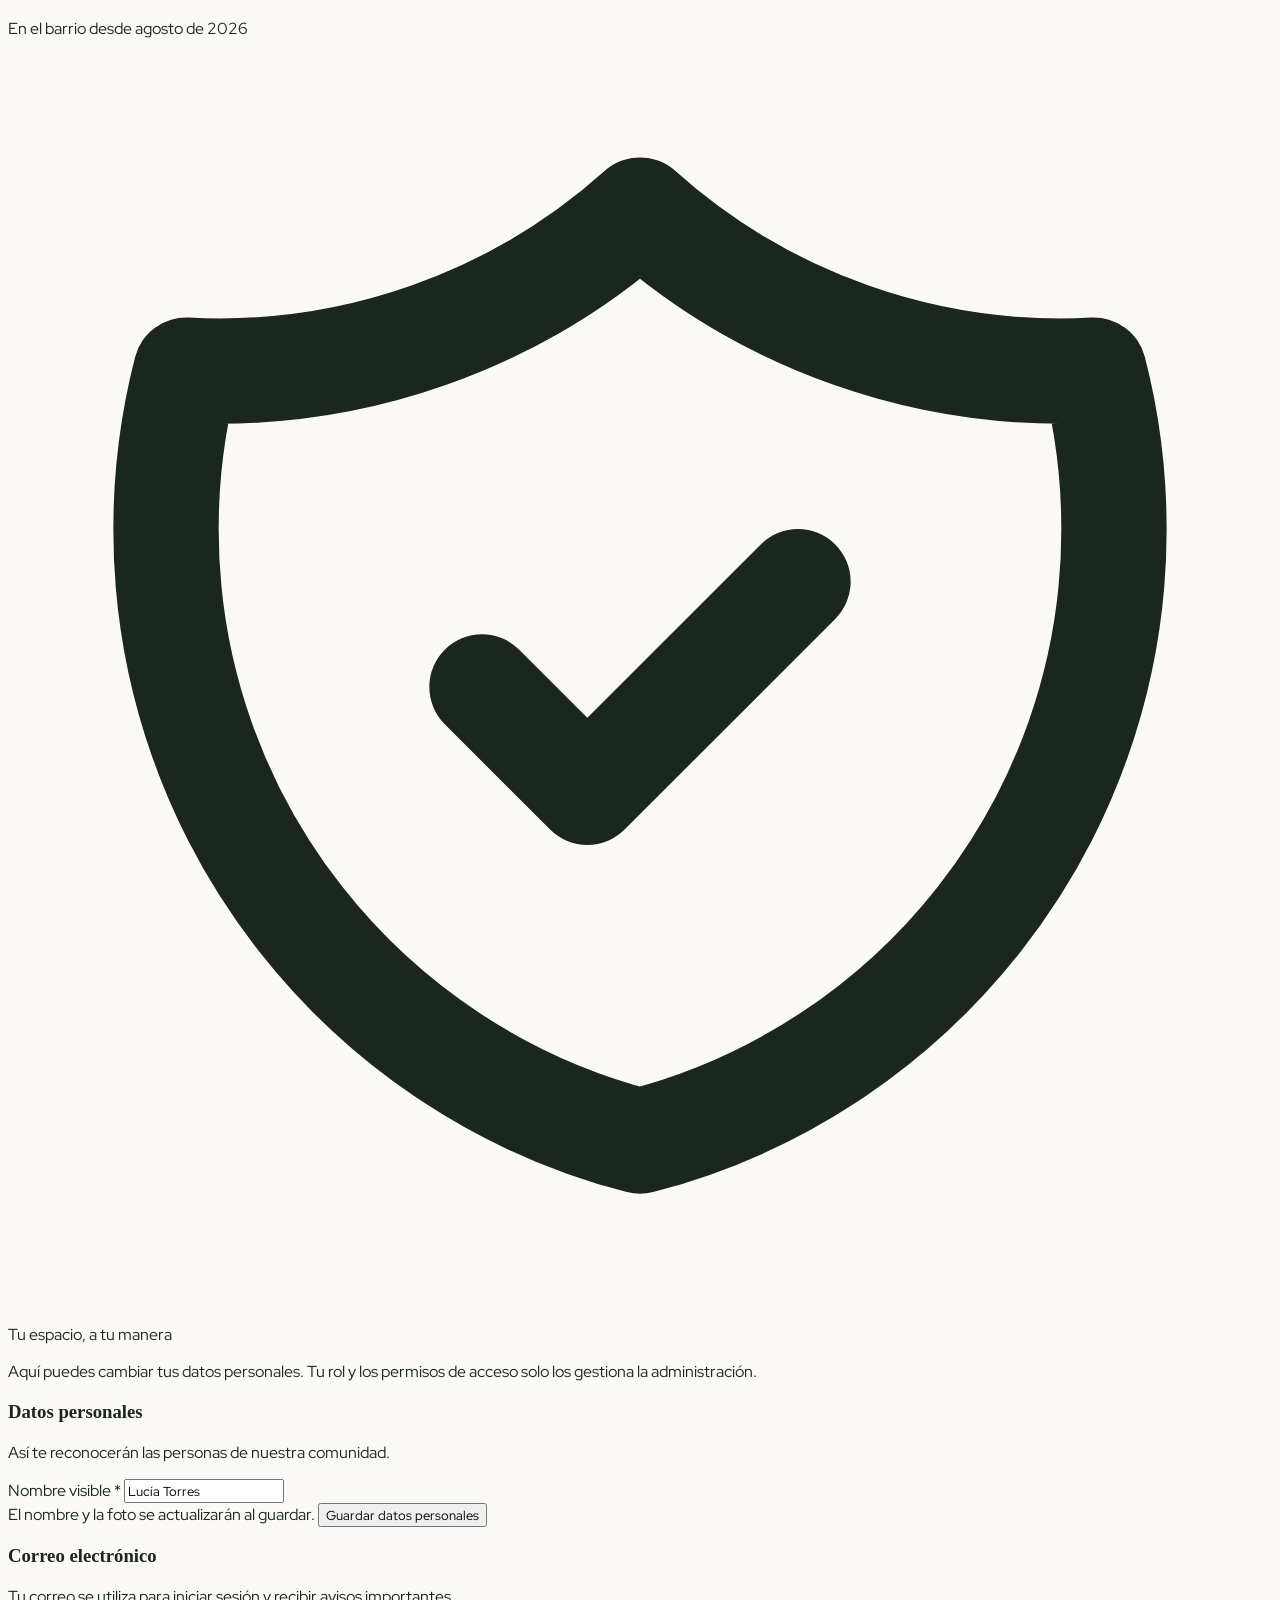
==== commit 018dafa4: "feat(admin): implementar flujo en tiempo real de solicitudes de alta de productores con aprobacion, " ====
--- a/admin.html
+++ b/admin.html
@@ -69,6 +69,7 @@
   </style>
 
   <!-- Supabase & Auth Zero-Flicker Hydration -->
+  <script src="https://cdn.jsdelivr.net/npm/@supabase/supabase-js@2"></script>
   <script src="js/supabase.js?v=5.1"></script>
   <script src="js/auth.js?v=5.3"></script>
 </head>
@@ -117,6 +118,15 @@
           <button onclick="switchAdminTab('agregar')" id="btn-tab-agregar" class="nav-admin-btn w-full flex items-center gap-3 px-3 py-2.5 rounded-xl transition text-left text-stone-600 hover:text-stone-900 hover:bg-stone-100">
             <svg class="w-4 h-4 text-stone-500" fill="none" stroke="currentColor" viewBox="0 0 24 24"><path stroke-linecap="round" stroke-linejoin="round" stroke-width="2" d="M12 9v3m0 0v3m0-3h3m-3 0H9m12 0a9 9 0 11-18 0 9 9 0 0118 0z"/></svg>
             <span>Agregar producto</span>
+          </button>
+
+          <!-- Tab: Solicitudes de Productores (En vivo) -->
+          <button onclick="switchAdminTab('solicitudes')" id="btn-tab-solicitudes" class="nav-admin-btn w-full flex items-center justify-between px-3 py-2.5 rounded-xl transition text-left text-stone-600 hover:text-stone-900 hover:bg-stone-100">
+            <div class="flex items-center gap-3">
+              <svg class="w-4 h-4 text-stone-500" fill="none" stroke="currentColor" viewBox="0 0 24 24"><path stroke-linecap="round" stroke-linejoin="round" stroke-width="2" d="M9 12h6m-6 4h6m2 5H7a2 2 0 01-2-2V5a2 2 0 012-2h5.586a1 1 0 01.707.293l5.414 5.414a1 1 0 01.293.707V19a2 2 0 01-2 2z"/></svg>
+              <span>Solicitudes de Productores</span>
+            </div>
+            <span id="badge-pending-applications-count" class="hidden px-2 py-0.5 text-[10px] font-bold rounded-full bg-[#C85A28] text-white">0</span>
           </button>
 
           <!-- Tab 3: Gestionar cuentas -->
@@ -815,6 +825,121 @@
 
           </div>
 
+        </div>
+
+      </section>
+
+      <!-- ===================================================================
+           VISTA: SOLICITUDES DE PRODUCTORES (En Tiempo Real)
+           =================================================================== -->
+      <section id="view-solicitudes" class="admin-view hidden space-y-6">
+        
+        <!-- Header de la sección -->
+        <div class="flex flex-col sm:flex-row sm:items-end justify-between gap-4">
+          <div>
+            <span class="text-[10px] font-bold uppercase tracking-wider text-[#C85A28] block">Acreditación Agronómica y Alta Campesina</span>
+            <h1 class="font-serif text-3xl font-normal text-stone-900 mt-1">Solicitudes de Productores</h1>
+            <p class="text-xs text-stone-500 mt-0.5">Audita, aprueba, rechaza y contacta a los agricultores postulantes en tiempo real.</p>
+          </div>
+          
+          <div class="flex items-center gap-2.5">
+            <span id="realtime-status-badge" class="inline-flex items-center gap-2 px-3.5 py-1.5 rounded-xl text-xs font-semibold bg-emerald-50 text-emerald-800 border border-emerald-200 shadow-2xs">
+              <span class="w-2 h-2 rounded-full bg-emerald-500 animate-pulse"></span>
+              <span>● Sincronizado en tiempo real</span>
+            </span>
+
+            <button onclick="loadProducerApplications(true)" title="Recargar solicitudes manualmente" class="px-3.5 py-1.5 rounded-xl border border-stone-200 bg-white hover:bg-stone-50 text-stone-700 text-xs font-semibold shadow-2xs transition flex items-center gap-1.5">
+              <svg class="w-3.5 h-3.5 text-stone-500" fill="none" stroke="currentColor" viewBox="0 0 24 24"><path stroke-linecap="round" stroke-linejoin="round" stroke-width="2" d="M4 4v5h.582m15.356 2A8.001 8.001 0 004.582 9m0 0H9m11 11v-5h-.581m0 0a8.003 8.003 0 01-15.357-2m15.357 2H15"/></svg>
+              <span>Actualizar</span>
+            </button>
+          </div>
+        </div>
+
+        <!-- 4 Tarjetas Métricas KPI -->
+        <div class="grid grid-cols-2 lg:grid-cols-4 gap-4">
+          <!-- KPI 1: Pendientes -->
+          <div class="bg-white p-4 rounded-2xl border border-amber-200/80 shadow-2xs">
+            <div class="flex items-center justify-between text-stone-400 mb-1">
+              <span class="text-xs font-medium text-stone-600">Pendientes</span>
+              <span class="w-2 h-2 rounded-full bg-amber-500"></span>
+            </div>
+            <div class="flex items-baseline gap-2">
+              <span id="kpi-apps-pending" class="text-2xl font-bold text-amber-900">0</span>
+              <span class="text-[11px] text-amber-700">Por inspeccionar</span>
+            </div>
+          </div>
+
+          <!-- KPI 2: Aprobadas -->
+          <div class="bg-white p-4 rounded-2xl border border-emerald-200/80 shadow-2xs">
+            <div class="flex items-center justify-between text-stone-400 mb-1">
+              <span class="text-xs font-medium text-stone-600">Aprobadas</span>
+              <span class="w-2 h-2 rounded-full bg-emerald-500"></span>
+            </div>
+            <div class="flex items-baseline gap-2">
+              <span id="kpi-apps-approved" class="text-2xl font-bold text-emerald-900">0</span>
+              <span class="text-[11px] text-emerald-700">Acreditadas en red</span>
+            </div>
+          </div>
+
+          <!-- KPI 3: Rechazadas -->
+          <div class="bg-white p-4 rounded-2xl border border-rose-200/80 shadow-2xs">
+            <div class="flex items-center justify-between text-stone-400 mb-1">
+              <span class="text-xs font-medium text-stone-600">Rechazadas</span>
+              <span class="w-2 h-2 rounded-full bg-rose-500"></span>
+            </div>
+            <div class="flex items-baseline gap-2">
+              <span id="kpi-apps-rejected" class="text-2xl font-bold text-rose-900">0</span>
+              <span class="text-[11px] text-rose-700">No aprobadas</span>
+            </div>
+          </div>
+
+          <!-- KPI 4: Total -->
+          <div class="bg-white p-4 rounded-2xl border border-stone-200 shadow-2xs">
+            <div class="flex items-center justify-between text-stone-400 mb-1">
+              <span class="text-xs font-medium text-stone-600">Total Solicitudes</span>
+              <span class="text-xs text-stone-400">Total</span>
+            </div>
+            <div class="flex items-baseline gap-2">
+              <span id="kpi-apps-total" class="text-2xl font-bold text-stone-900">0</span>
+              <span class="text-[11px] text-stone-500">Recibidas</span>
+            </div>
+          </div>
+        </div>
+
+        <!-- Barra de Filtros y Buscador -->
+        <div class="bg-white p-4 rounded-2xl border border-stone-200 shadow-2xs flex flex-col md:flex-row md:items-center justify-between gap-4">
+          <!-- Pestañas de filtro con contadores dinámicos -->
+          <div class="flex flex-wrap items-center gap-1.5 text-xs font-medium" id="apps-filter-tabs">
+            <button onclick="setApplicationsFilter('pending')" id="filter-btn-pending" class="px-3.5 py-1.5 rounded-xl transition bg-[#143628] text-white font-bold shadow-2xs">
+              Pendientes (<span id="count-filter-pending">0</span>)
+            </button>
+            <button onclick="setApplicationsFilter('approved')" id="filter-btn-approved" class="px-3.5 py-1.5 rounded-xl transition text-stone-600 hover:text-stone-900 hover:bg-stone-100">
+              Aprobadas (<span id="count-filter-approved">0</span>)
+            </button>
+            <button onclick="setApplicationsFilter('rejected')" id="filter-btn-rejected" class="px-3.5 py-1.5 rounded-xl transition text-stone-600 hover:text-stone-900 hover:bg-stone-100">
+              Rechazadas (<span id="count-filter-rejected">0</span>)
+            </button>
+            <button onclick="setApplicationsFilter('all')" id="filter-btn-all" class="px-3.5 py-1.5 rounded-xl transition text-stone-600 hover:text-stone-900 hover:bg-stone-100">
+              Todas (<span id="count-filter-all">0</span>)
+            </button>
+          </div>
+
+          <!-- Buscador dinámico rápido -->
+          <div class="relative w-full md:w-80">
+            <input 
+              type="text" 
+              id="search-applications-input" 
+              oninput="handleApplicationsSearch(this.value)"
+              placeholder="Buscar por agricultor, finca, correo, cantón..." 
+              class="w-full pl-9 pr-4 py-2 bg-stone-50 border border-stone-200 rounded-xl text-xs focus:bg-white focus:ring-2 focus:ring-[#143628] outline-none transition"
+            >
+            <svg class="w-4 h-4 text-stone-400 absolute left-3 top-2.5" fill="none" stroke="currentColor" viewBox="0 0 24 24"><path stroke-linecap="round" stroke-linejoin="round" stroke-width="2" d="M21 21l-6-6m2-5a7 7 0 11-14 0 7 7 0 0114 0z"/></svg>
+          </div>
+        </div>
+
+        <!-- Contenedor de Tarjetas de Solicitudes -->
+        <div id="applications-cards-container" class="space-y-4">
+          <!-- Renderizado dinámico desde js/admin.js -->
         </div>
 
       </section>
@@ -1805,7 +1930,99 @@
 
   </div>
 
-  <script src="js/admin.js?v=5.1"></script>
+  <!-- =======================================================================
+       MODALES DE GESTIÓN DE SOLICITUDES DE PRODUCTORES
+       ======================================================================= -->
+
+  <!-- Modal: Rechazar Solicitud -->
+  <div id="modal-reject-application" class="fixed inset-0 z-50 hidden flex items-center justify-center p-4 bg-black/50 backdrop-blur-xs">
+    <div class="bg-white rounded-3xl max-w-md w-full shadow-2xl border border-stone-200 overflow-hidden text-left p-6 space-y-4">
+      <div class="flex items-center justify-between pb-3 border-b border-stone-100">
+        <div class="flex items-center gap-2">
+          <span class="w-8 h-8 rounded-full bg-rose-100 text-[#C85A28] flex items-center justify-center font-bold text-sm">✕</span>
+          <h3 class="font-serif text-lg font-bold text-stone-900">Rechazar Solicitud</h3>
+        </div>
+        <button onclick="closeRejectModal()" class="text-stone-400 hover:text-stone-700 text-sm font-bold w-7 h-7 rounded-full bg-stone-100 flex items-center justify-center transition">✕</button>
+      </div>
+
+      <p class="text-xs text-stone-600">
+        Estás por rechazar la postulación de <strong id="reject-modal-farm" class="text-stone-900">Finca</strong> a cargo de <strong id="reject-modal-name" class="text-stone-900">Agricultor</strong>.
+      </p>
+
+      <div>
+        <label class="block text-xs font-bold text-stone-700 mb-1">Motivo del rechazo (opcional o descriptivo):</label>
+        <textarea 
+          id="reject-reason-input" 
+          rows="3" 
+          placeholder="Ej: Fuera de la zona de cobertura actual en Guayas, falta información agronómica..." 
+          class="w-full px-3 py-2 bg-stone-50 border border-stone-200 rounded-xl text-xs focus:bg-white focus:ring-2 focus:ring-[#C85A28] outline-none transition resize-none"
+        ></textarea>
+      </div>
+
+      <div class="flex items-center justify-end gap-2 pt-2">
+        <button onclick="closeRejectModal()" class="px-4 py-2 rounded-xl border border-stone-200 text-xs font-semibold text-stone-600 hover:bg-stone-50 transition">
+          Cancelar
+        </button>
+        <button id="btn-confirm-reject" onclick="confirmRejectApplication()" class="px-4 py-2 rounded-xl bg-[#C85A28] hover:bg-[#b04a25] text-white text-xs font-bold shadow-sm transition">
+          Confirmar Rechazo
+        </button>
+      </div>
+    </div>
+  </div>
+
+  <!-- Modal: Opciones de Contacto Directo -->
+  <div id="modal-contact-application" class="fixed inset-0 z-50 hidden flex items-center justify-center p-4 bg-black/50 backdrop-blur-xs">
+    <div class="bg-white rounded-3xl max-w-md w-full shadow-2xl border border-stone-200 overflow-hidden text-left p-6 space-y-4">
+      <div class="flex items-center justify-between pb-3 border-b border-stone-100">
+        <div class="flex items-center gap-2">
+          <span class="w-8 h-8 rounded-full bg-emerald-100 text-[#143628] flex items-center justify-center font-bold text-sm">💬</span>
+          <h3 class="font-serif text-lg font-bold text-stone-900">Contactar al Productor</h3>
+        </div>
+        <button onclick="closeContactModal()" class="text-stone-400 hover:text-stone-700 text-sm font-bold w-7 h-7 rounded-full bg-stone-100 flex items-center justify-center transition">✕</button>
+      </div>
+
+      <div class="p-3 bg-[#FAF7F2] rounded-2xl border border-stone-200 text-xs space-y-1">
+        <p class="font-bold text-stone-900" id="contact-modal-farm">Finca</p>
+        <p class="text-stone-600" id="contact-modal-name">Agricultor</p>
+        <p class="text-stone-500 font-mono text-[11px]" id="contact-modal-details">Teléfono · Correo</p>
+      </div>
+
+      <p class="text-xs text-stone-600">
+        Elige el canal directo con el que deseas comunicarte con el productor:
+      </p>
+
+      <div class="space-y-2 pt-1">
+        <!-- WhatsApp -->
+        <a id="btn-contact-whatsapp" href="#" target="_blank" rel="noopener noreferrer" class="w-full flex items-center justify-between p-3 rounded-2xl bg-emerald-600 hover:bg-emerald-700 text-white font-bold text-xs transition shadow-sm">
+          <div class="flex items-center gap-2.5">
+            <svg class="w-5 h-5 fill-current" viewBox="0 0 24 24"><path d="M.057 24l1.687-6.163c-1.041-1.804-1.588-3.849-1.587-5.946.003-6.556 5.338-11.891 11.893-11.891 3.181.001 6.167 1.24 8.413 3.488 2.245 2.248 3.481 5.236 3.48 8.414-.003 6.557-5.338 11.892-11.893 11.892-1.99-.001-3.951-.5-5.688-1.448l-6.305 1.654zm6.597-3.807c1.676.995 3.276 1.591 5.392 1.592 5.448 0 9.886-4.434 9.889-9.885.002-5.462-4.415-9.89-9.881-9.892-5.452 0-9.887 4.434-9.889 9.884-.001 2.225.651 3.891 1.746 5.634l-.999 3.648 3.742-.981zm11.387-5.464c-.074-.124-.272-.198-.57-.347-.297-.149-1.758-.868-2.031-.967-.272-.099-.47-.149-.669.149-.198.297-.768.967-.941 1.165-.173.198-.347.223-.644.074-.297-.149-1.255-.462-2.39-1.475-.883-.788-1.48-1.761-1.653-2.059-.173-.297-.018-.458.13-.606.134-.133.297-.347.446-.521.151-.172.2-.296.3-.495.099-.198.05-.372-.025-.521-.075-.148-.669-1.611-.916-2.206-.242-.579-.487-.501-.669-.51l-.57-.01c-.198 0-.52.074-.792.372s-1.04 1.016-1.04 2.479 1.065 2.876 1.213 3.074c.149.198 2.095 3.2 5.076 4.487.709.306 1.263.489 1.694.626.712.226 1.36.194 1.872.118.571-.085 1.758-.719 2.006-1.413.248-.695.248-1.29.173-1.414z"/></svg>
+            <span>WhatsApp Directo (Ecuador)</span>
+          </div>
+          <span>➔</span>
+        </a>
+
+        <!-- Correo Electrónico -->
+        <a id="btn-contact-email" href="#" class="w-full flex items-center justify-between p-3 rounded-2xl bg-stone-100 hover:bg-stone-200 text-stone-800 font-bold text-xs transition">
+          <div class="flex items-center gap-2.5">
+            <svg class="w-5 h-5 text-stone-600" fill="none" stroke="currentColor" viewBox="0 0 24 24"><path stroke-linecap="round" stroke-linejoin="round" stroke-width="2" d="M3 8l7.89 5.26a2 2 0 002.22 0L21 8M5 19h14a2 2 0 002-2V7a2 2 0 00-2-2H5a2 2 0 00-2 2v10a2 2 0 002 2z"/></svg>
+            <span>Enviar Correo Electrónico</span>
+          </div>
+          <span>➔</span>
+        </a>
+      </div>
+
+      <div class="pt-2 text-right">
+        <button onclick="closeContactModal()" class="px-4 py-2 rounded-xl border border-stone-200 text-xs font-semibold text-stone-600 hover:bg-stone-50 transition">
+          Cerrar
+        </button>
+      </div>
+    </div>
+  </div>
+
+  <!-- Contenedor Toast Notificaciones en Vivo -->
+  <div id="admin-toast-container" class="fixed bottom-6 right-6 z-50 flex flex-col gap-2.5 pointer-events-none"></div>
+
+  <script src="js/admin.js?v=5.2"></script>
 </body>
 </html>
 
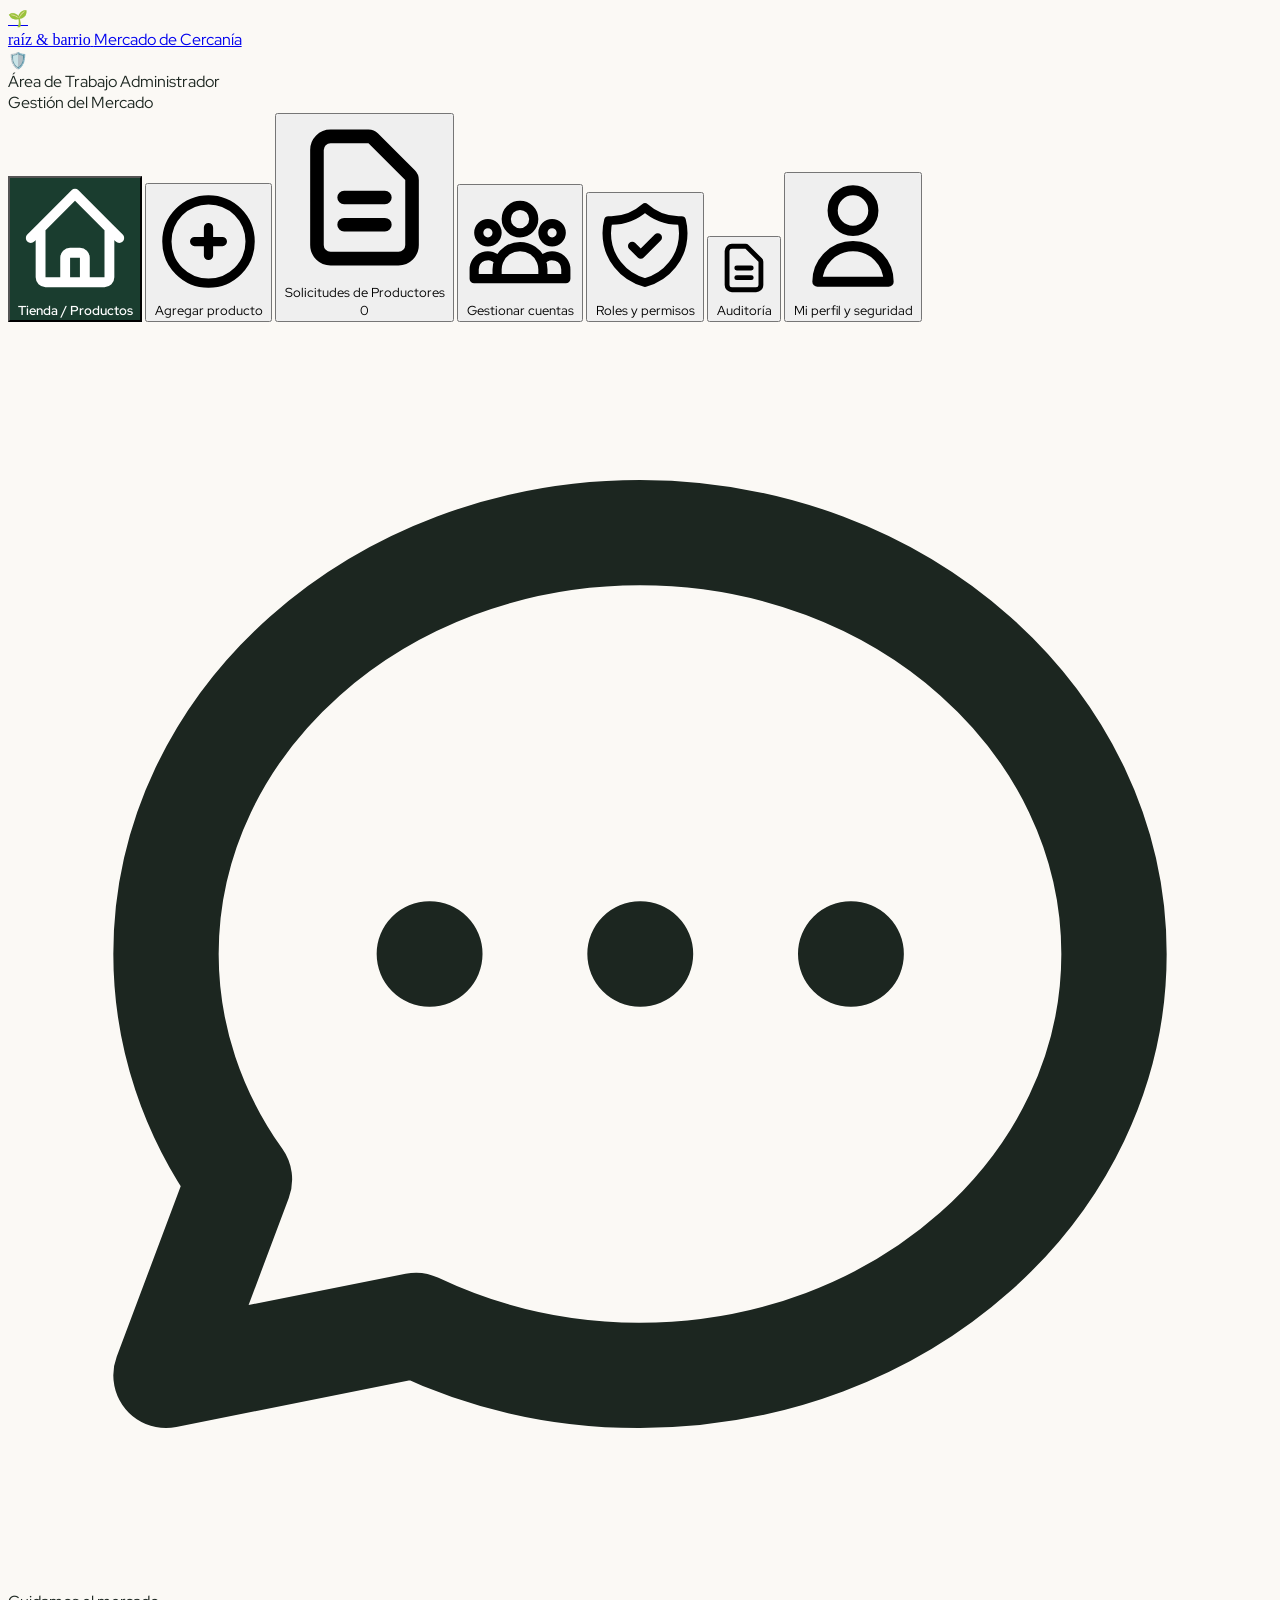
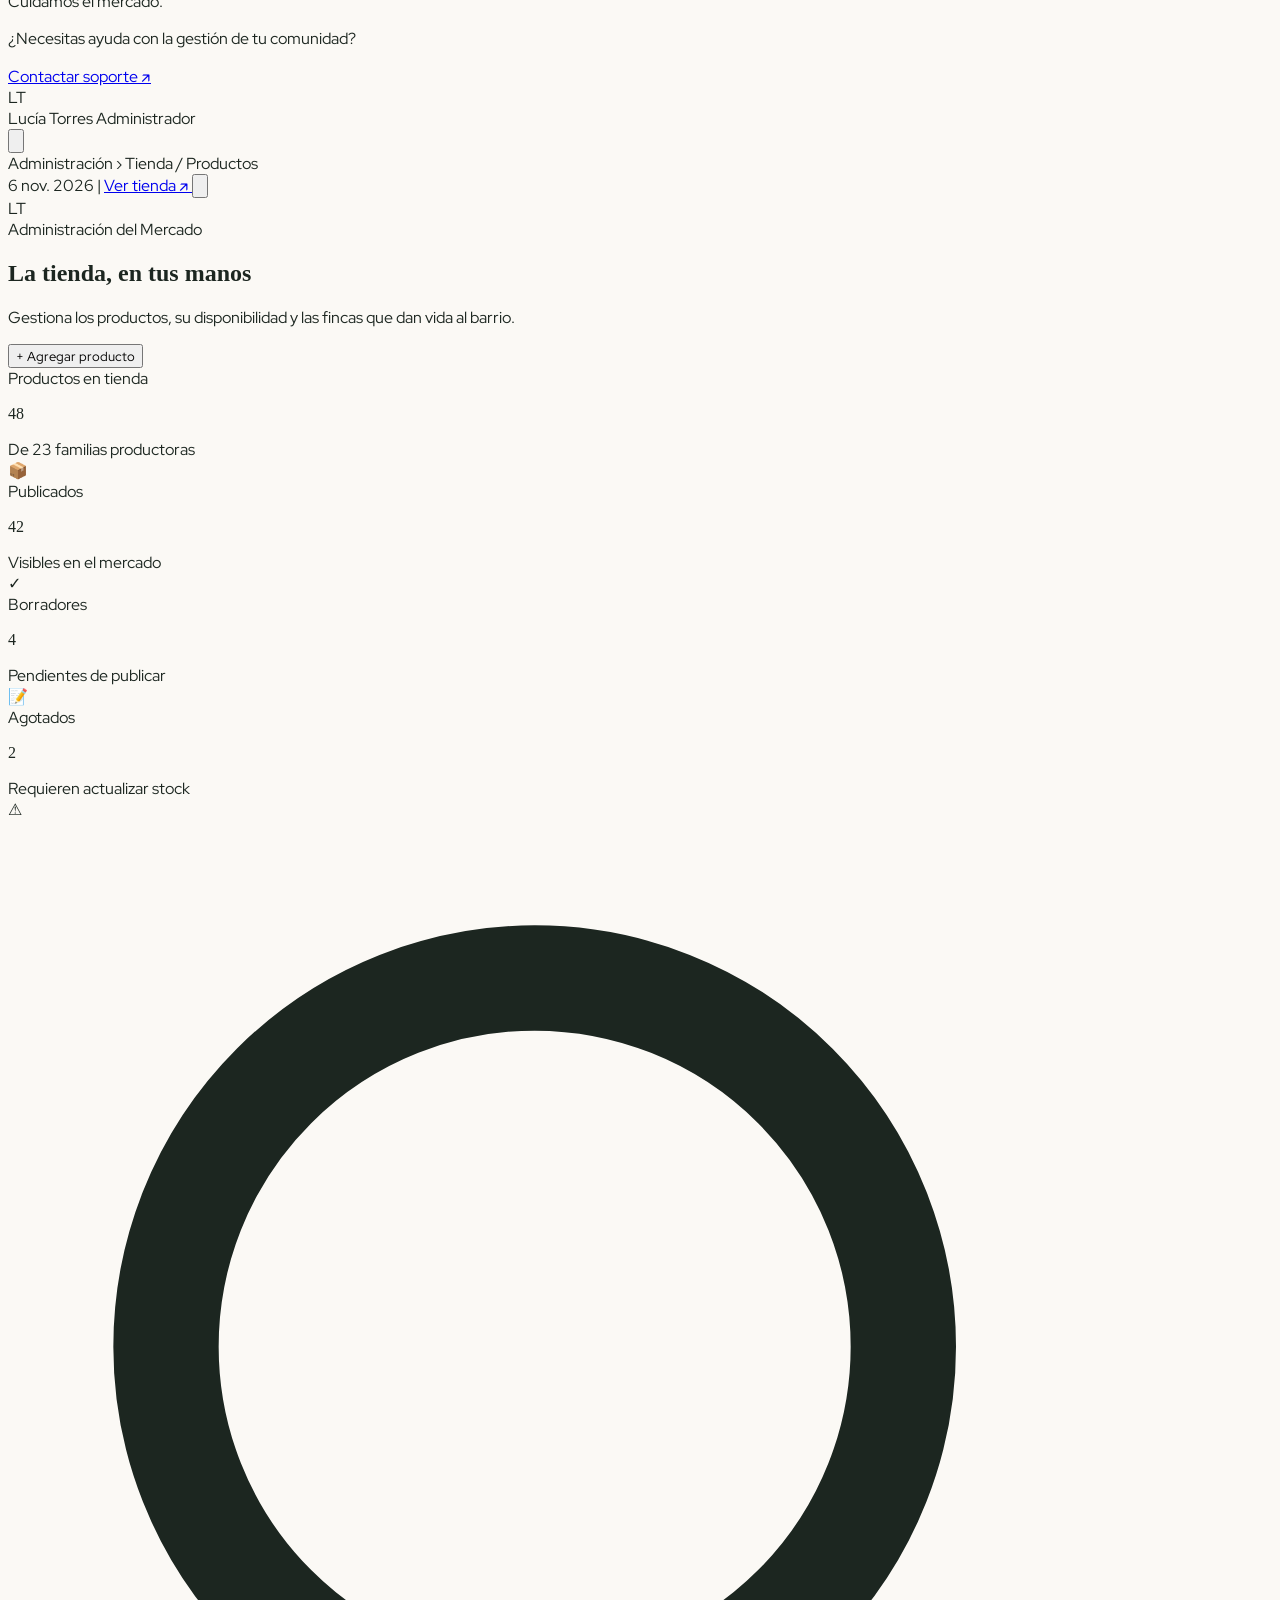
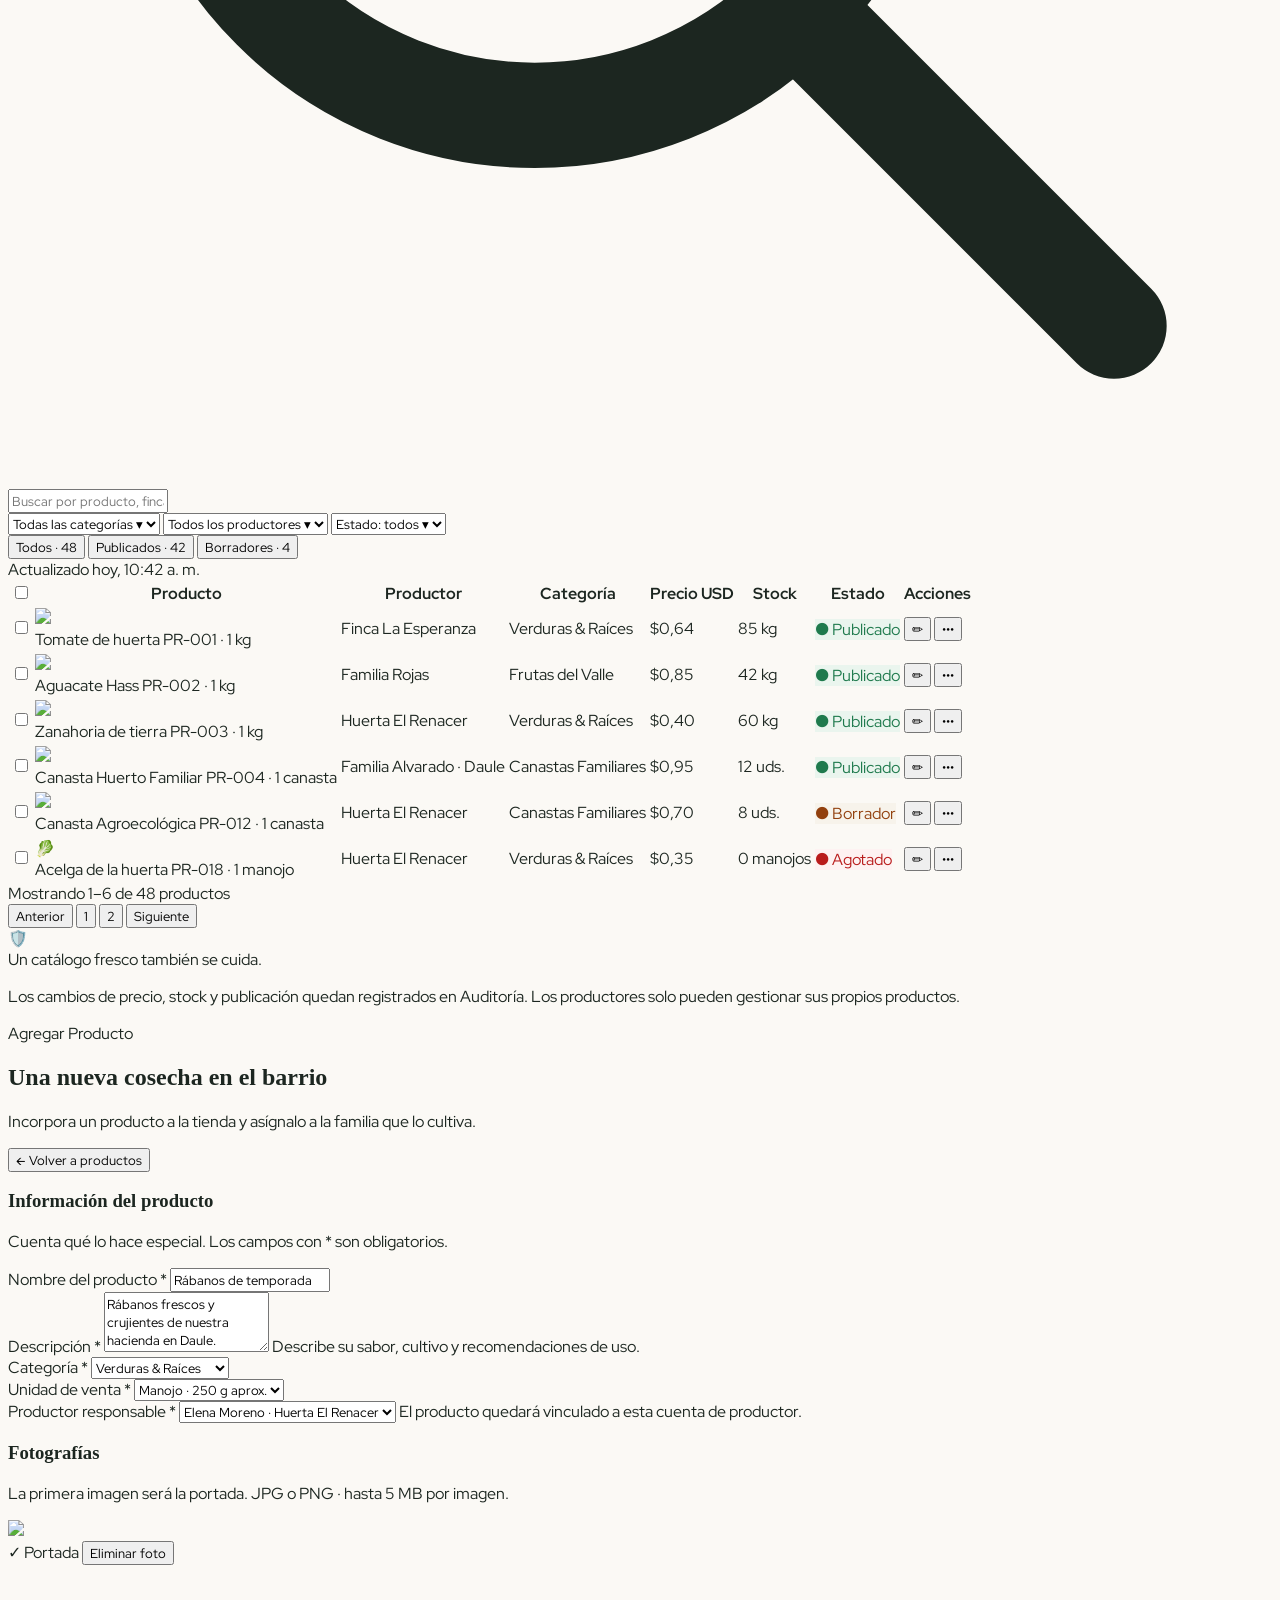
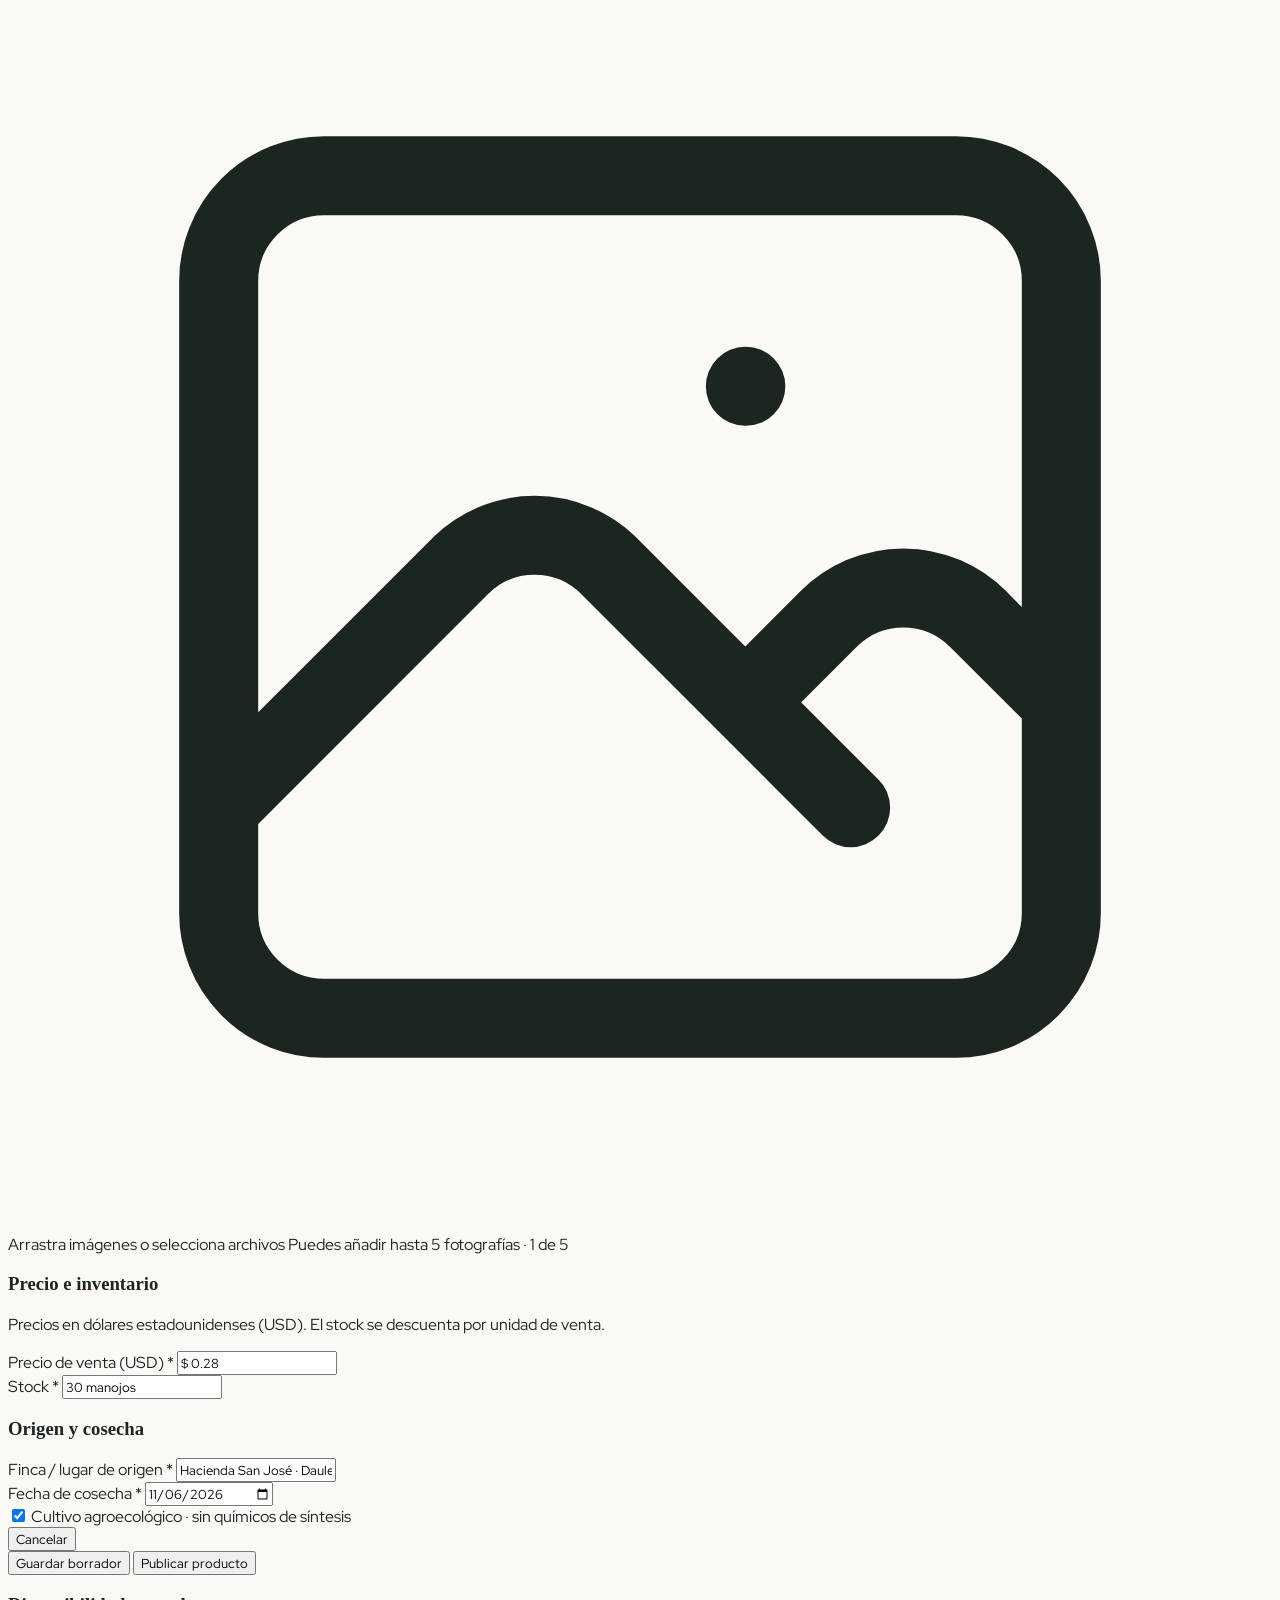
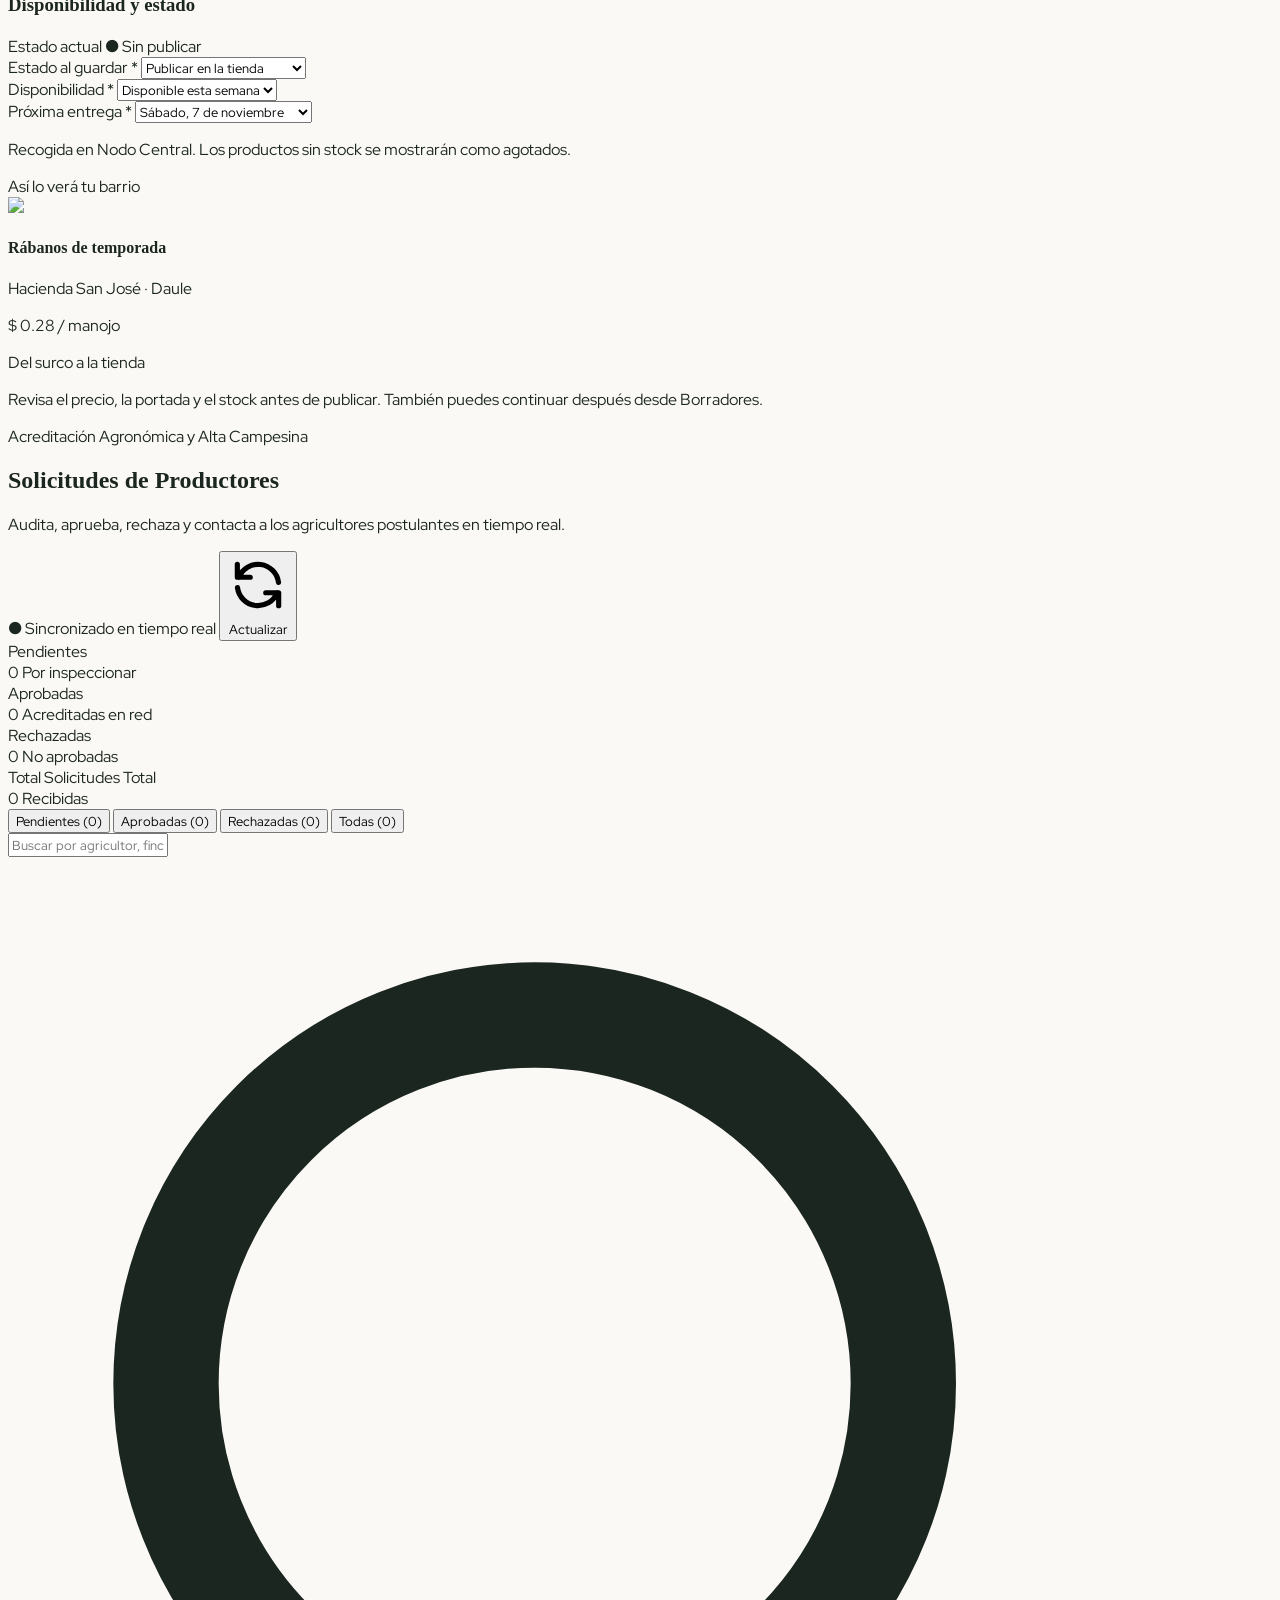
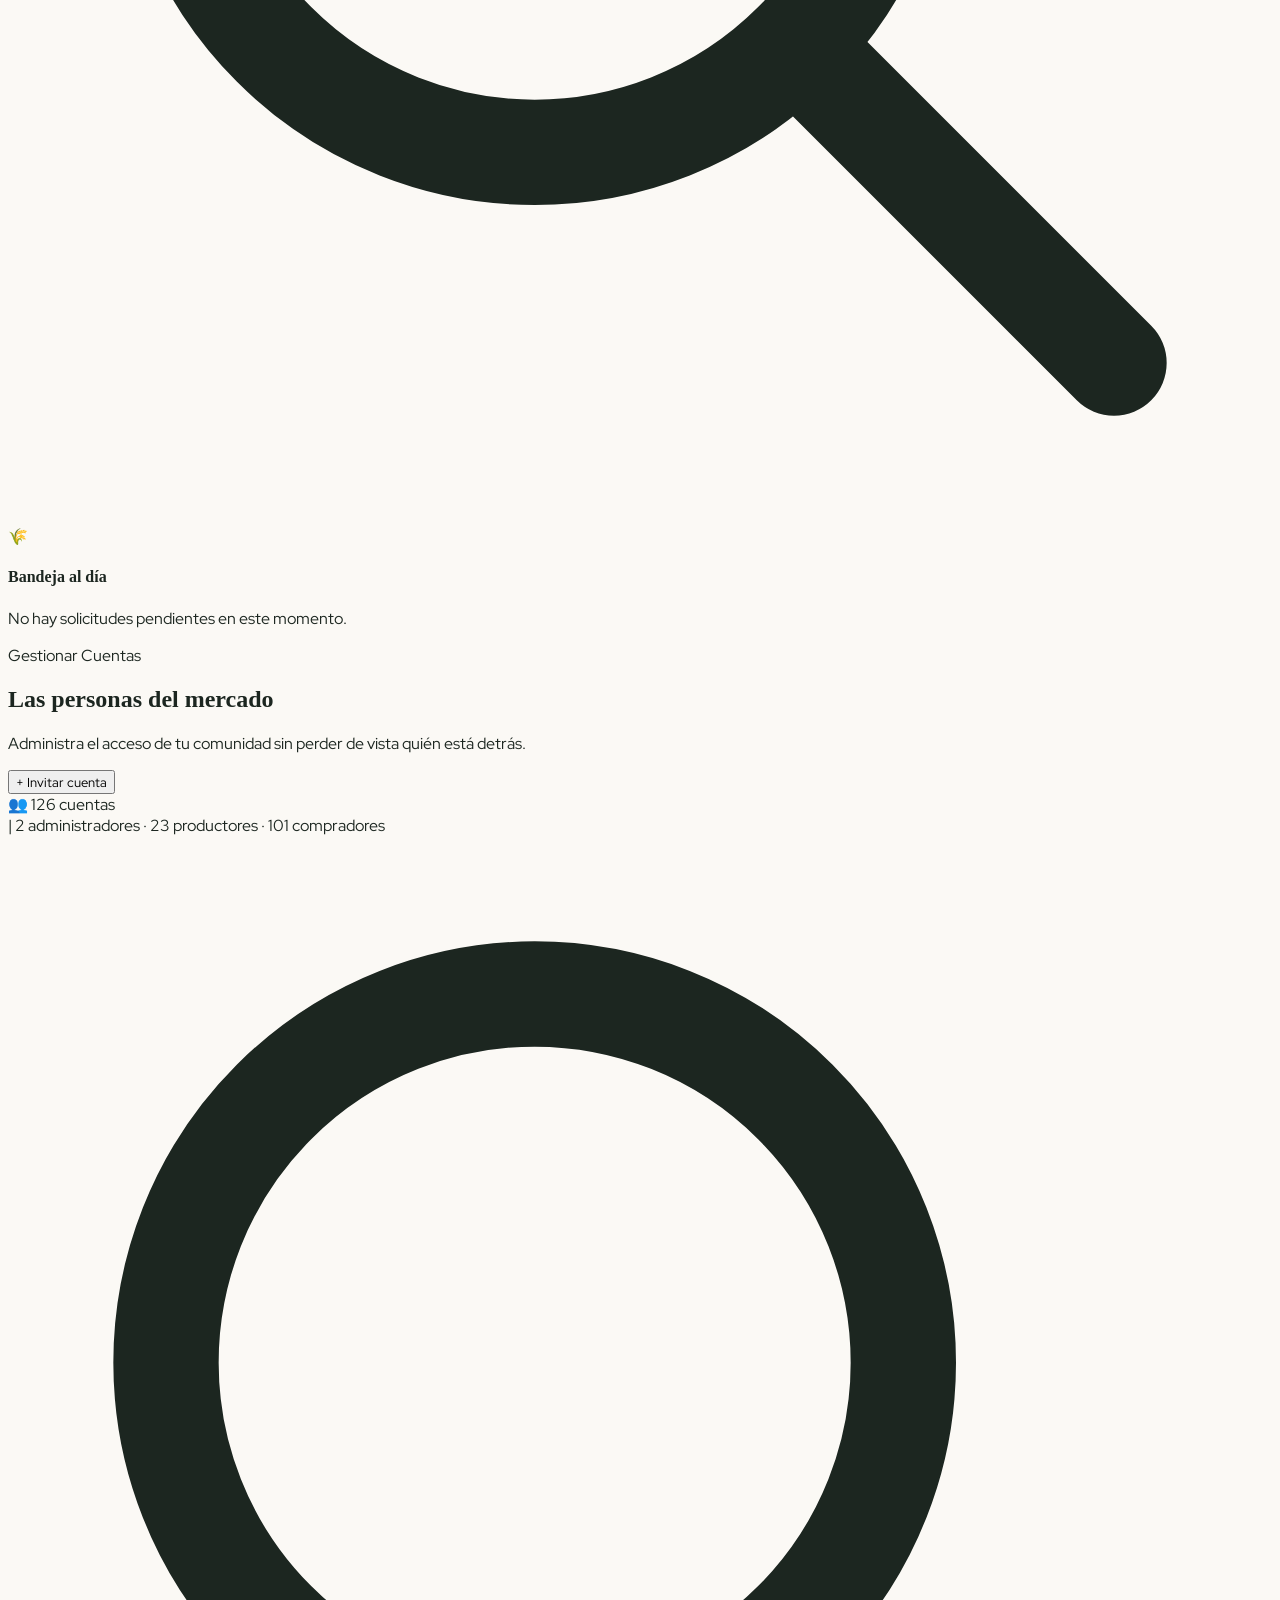
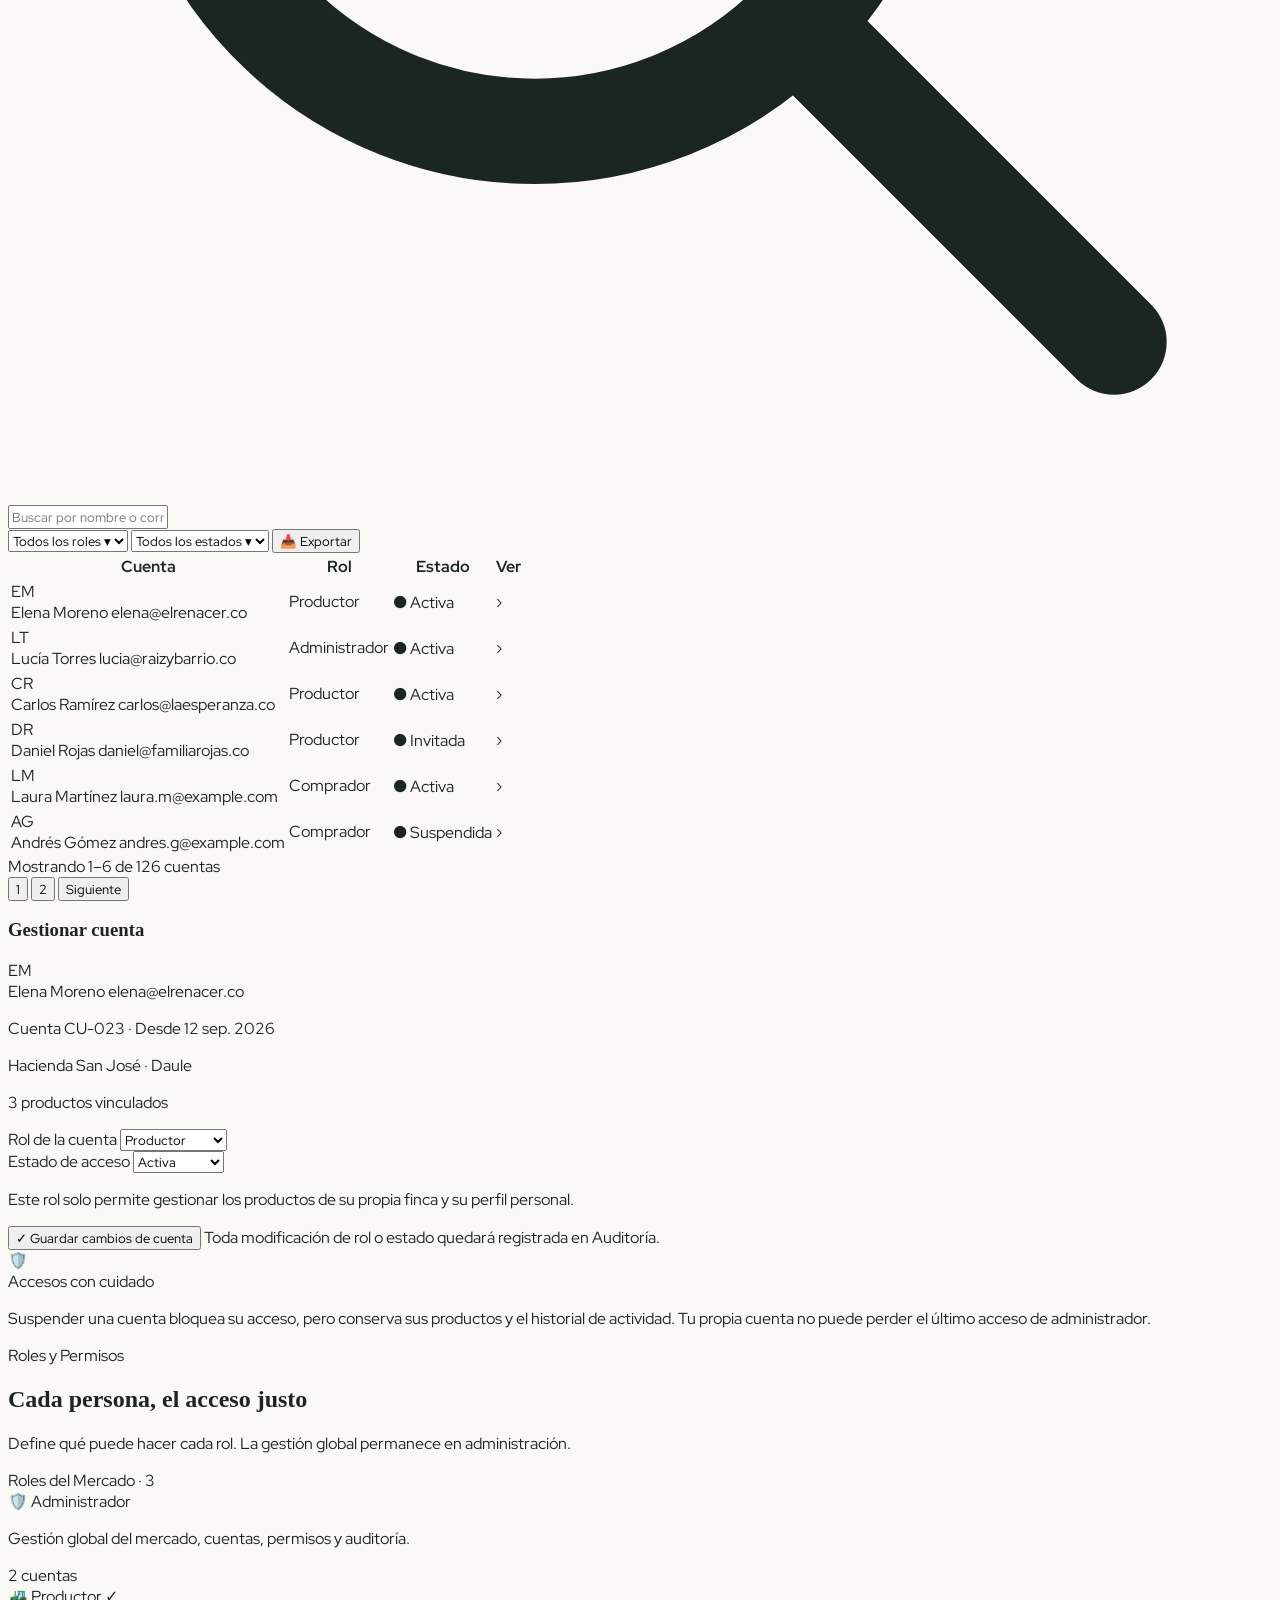
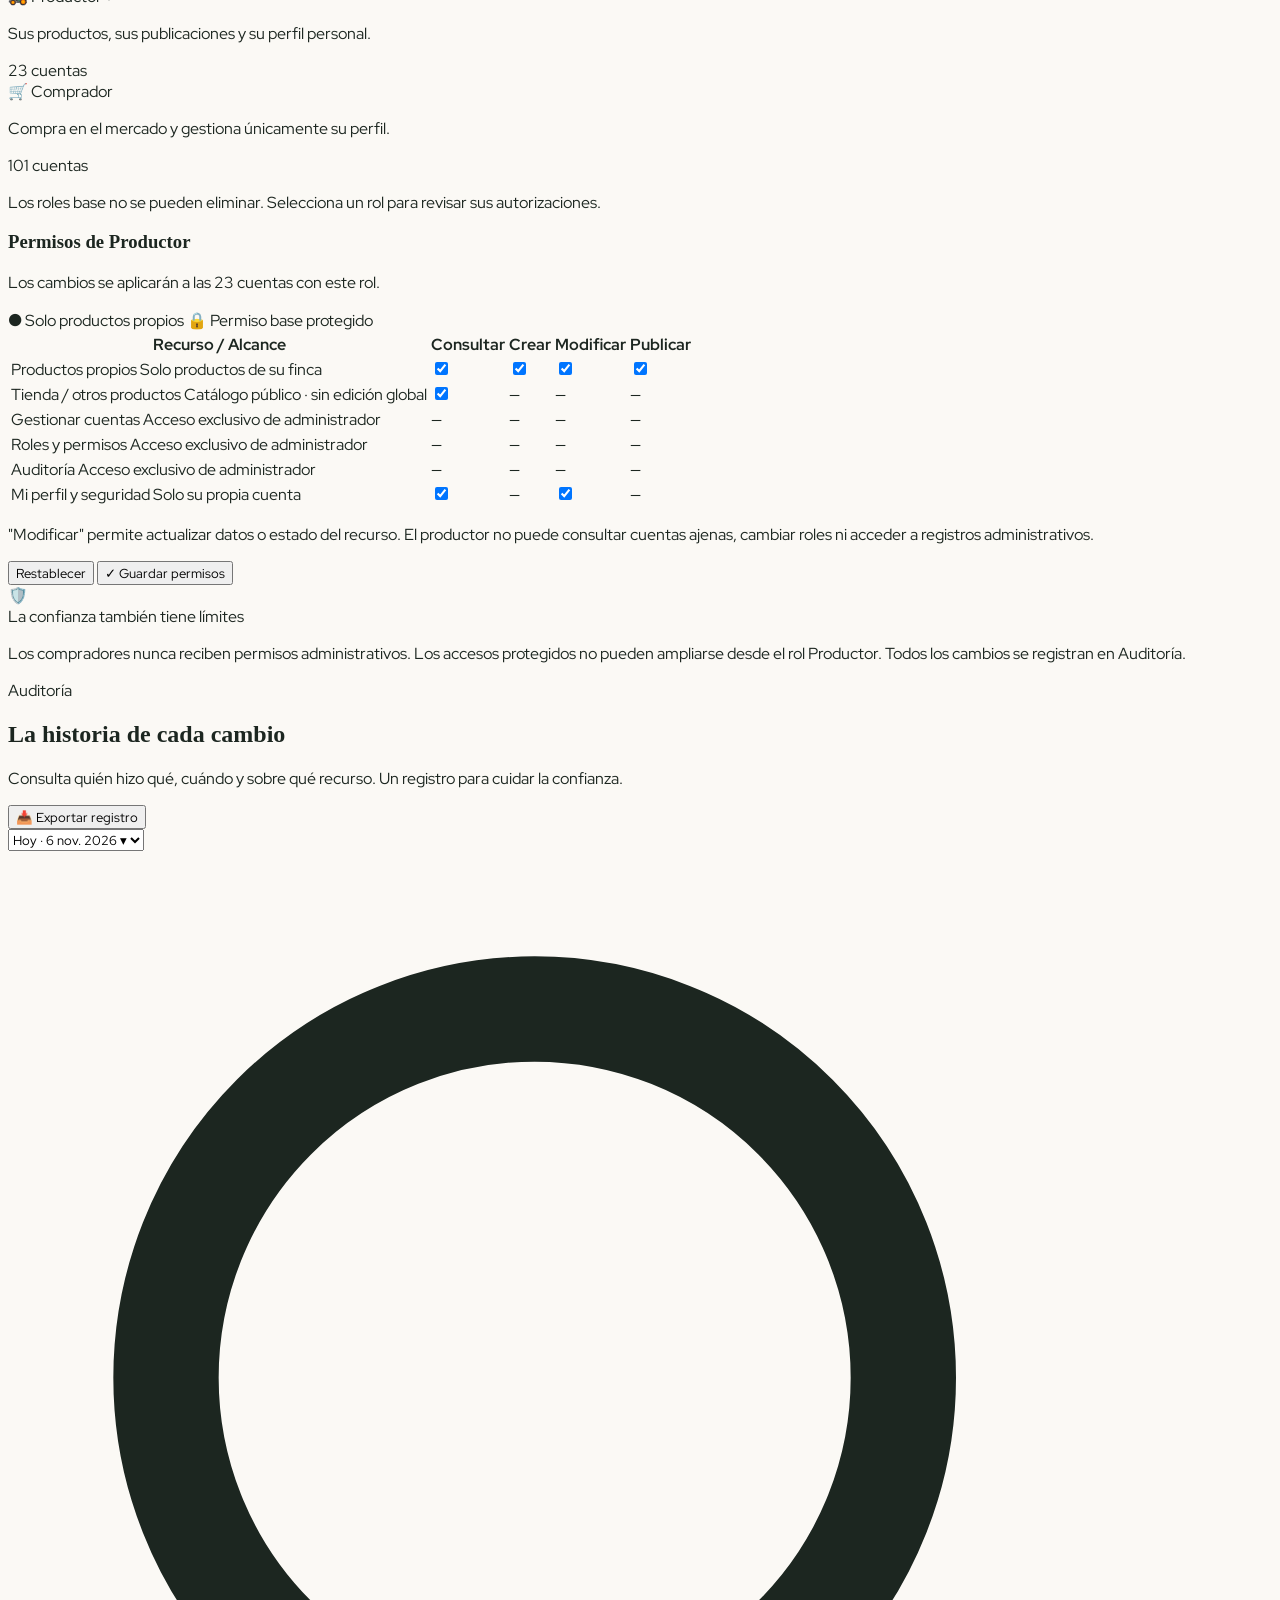
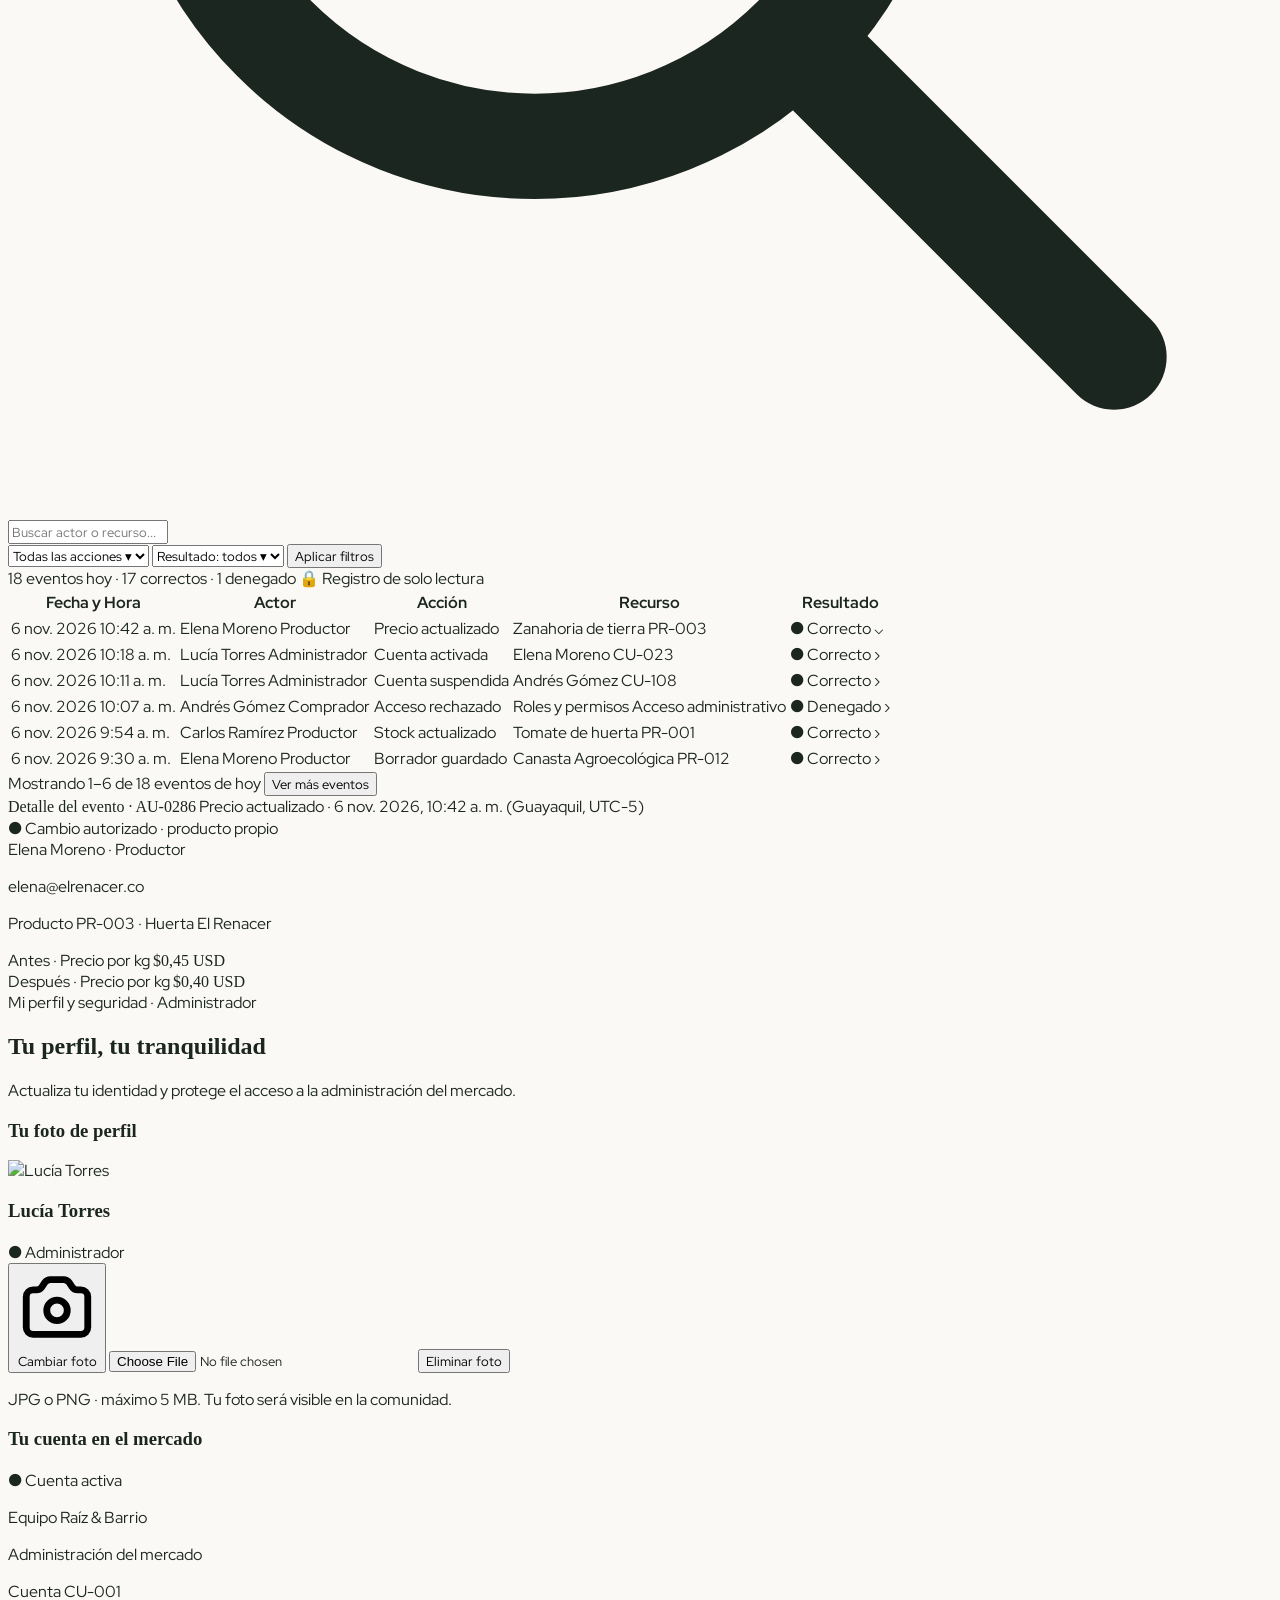
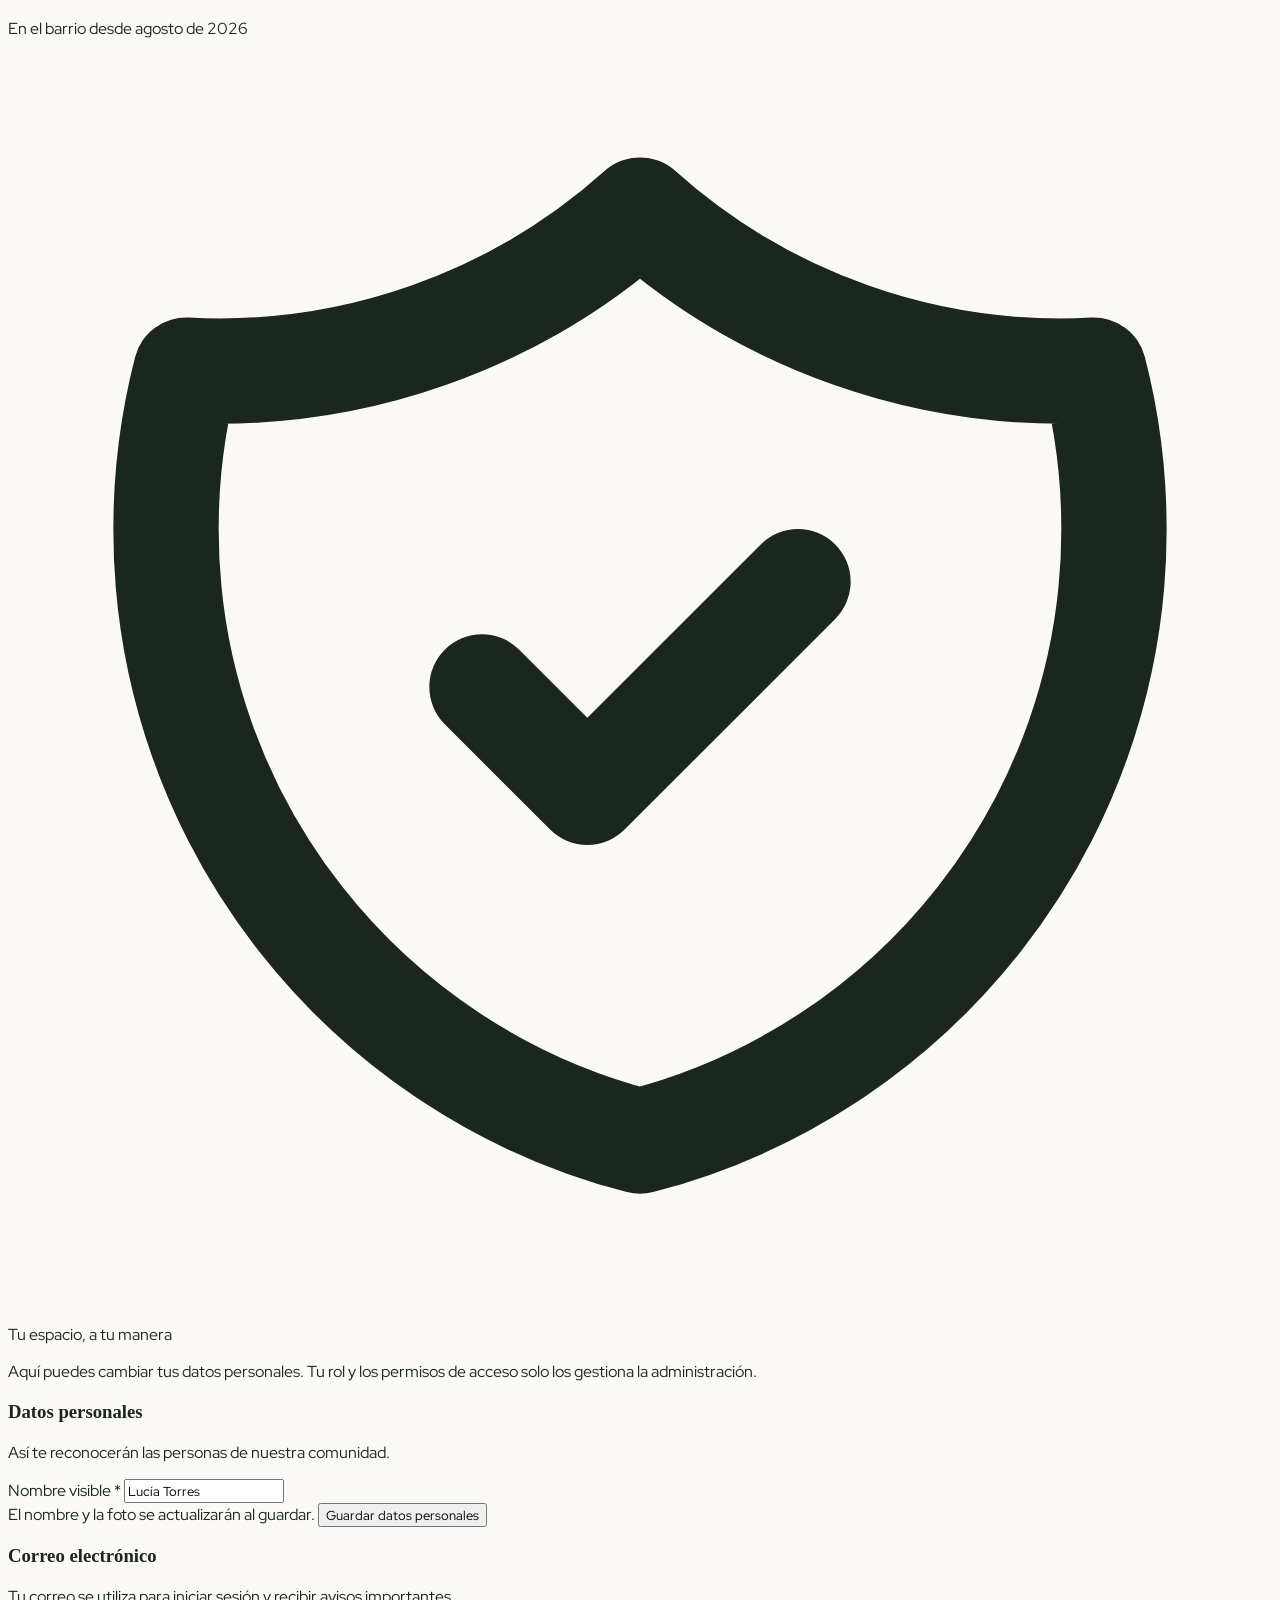
==== commit 72c61e8b: "feat(stock): renombrar Existencias a Stock y sincronizar inventario bidireccional en tiempo real ent" ====
--- a/admin.html
+++ b/admin.html
@@ -698,7 +698,7 @@
                   >
                 </div>
                 <div>
-                  <label class="block text-xs font-semibold text-stone-700 mb-1.5">Existencias *</label>
+                  <label class="block text-xs font-semibold text-stone-700 mb-1.5">Stock *</label>
                   <input 
                     type="text" 
                     value="30 manojos" 
@@ -795,7 +795,7 @@
               </div>
 
               <p class="text-[10px] text-stone-400 pt-1 leading-tight">
-                Recogida en Nodo Central. Los productos sin existencias se mostrarán como agotados.
+                Recogida en Nodo Central. Los productos sin stock se mostrarán como agotados.
               </p>
             </div>
 
@@ -819,7 +819,7 @@
             <div class="bg-[#F4EFE6] border border-[#EAE4D7] rounded-2xl p-4 text-xs text-stone-600">
               <span class="font-bold text-stone-800 block">Del surco a la tienda</span>
               <p class="text-[11px] text-stone-500 mt-1 leading-relaxed">
-                Revisa el precio, la portada y las existencias antes de publicar. También puedes continuar después desde Borradores.
+                Revisa el precio, la portada y el stock antes de publicar. También puedes continuar después desde Borradores.
               </p>
             </div>
 
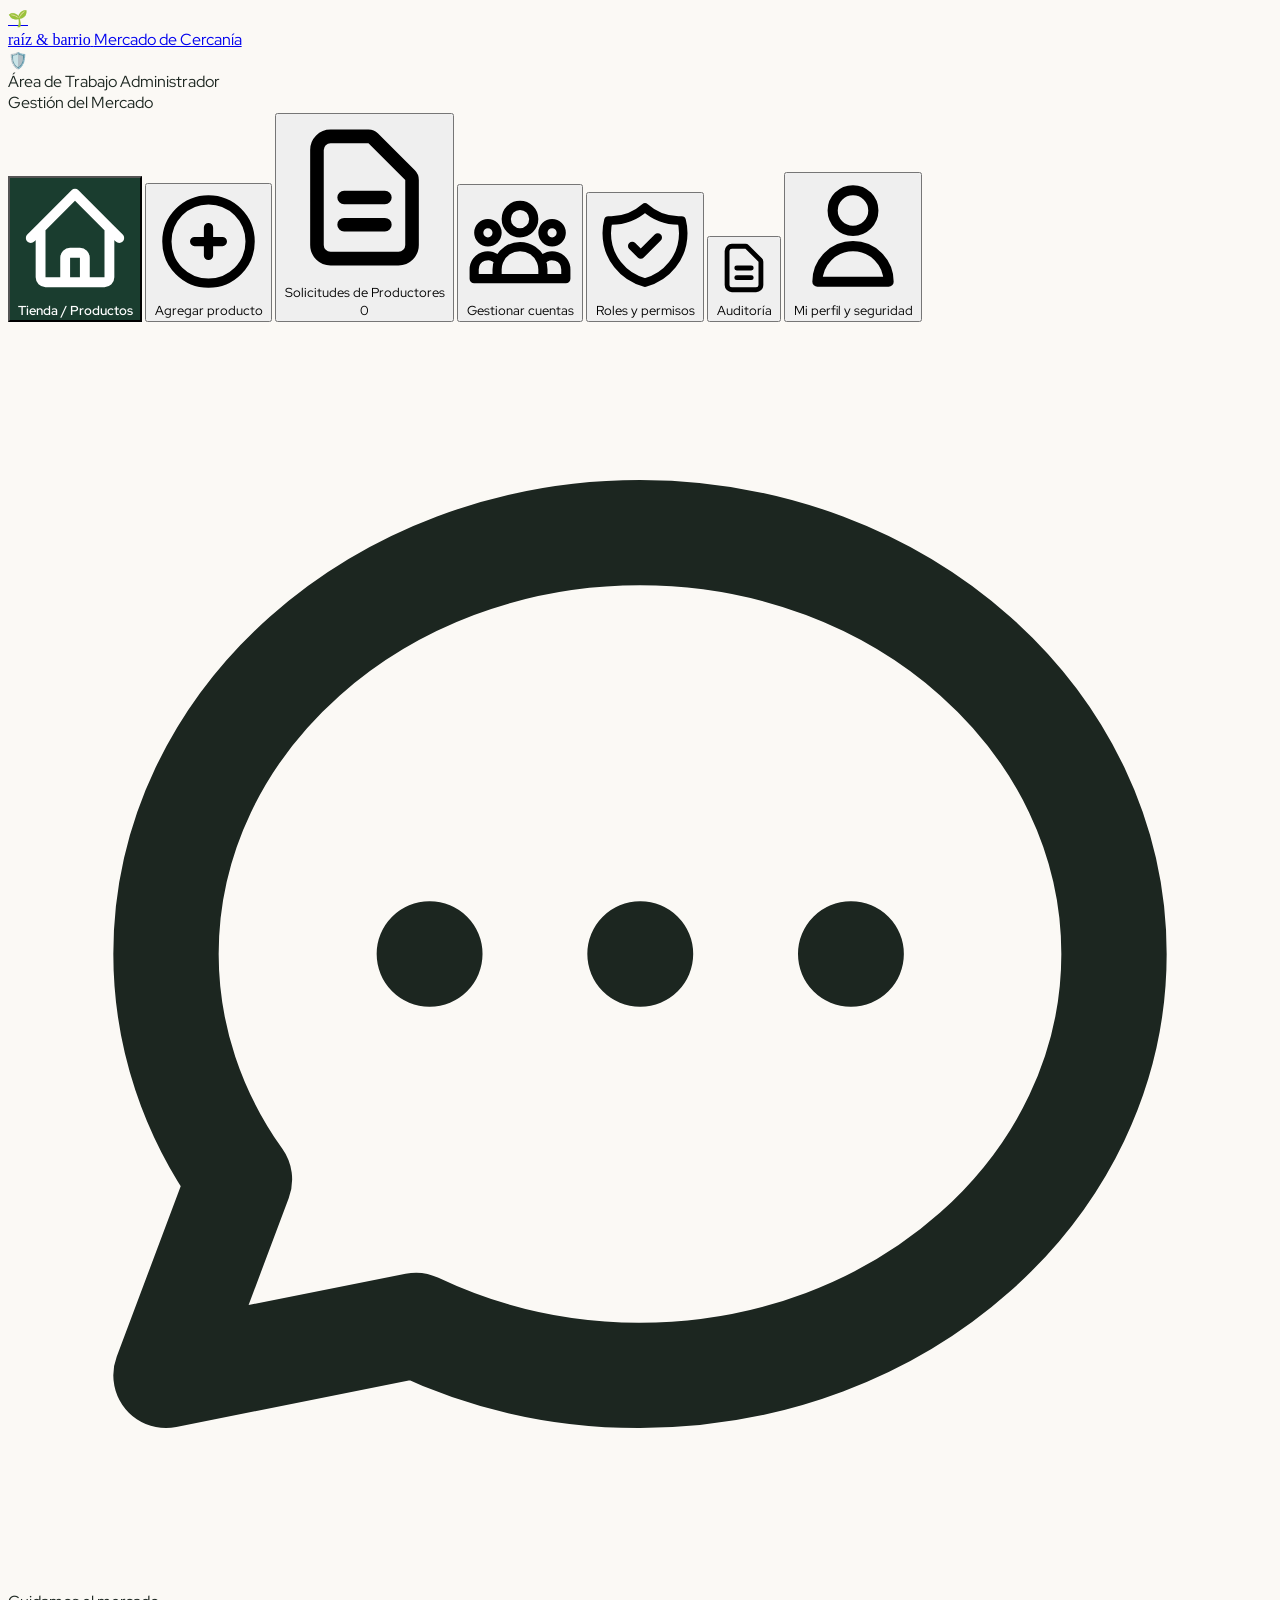
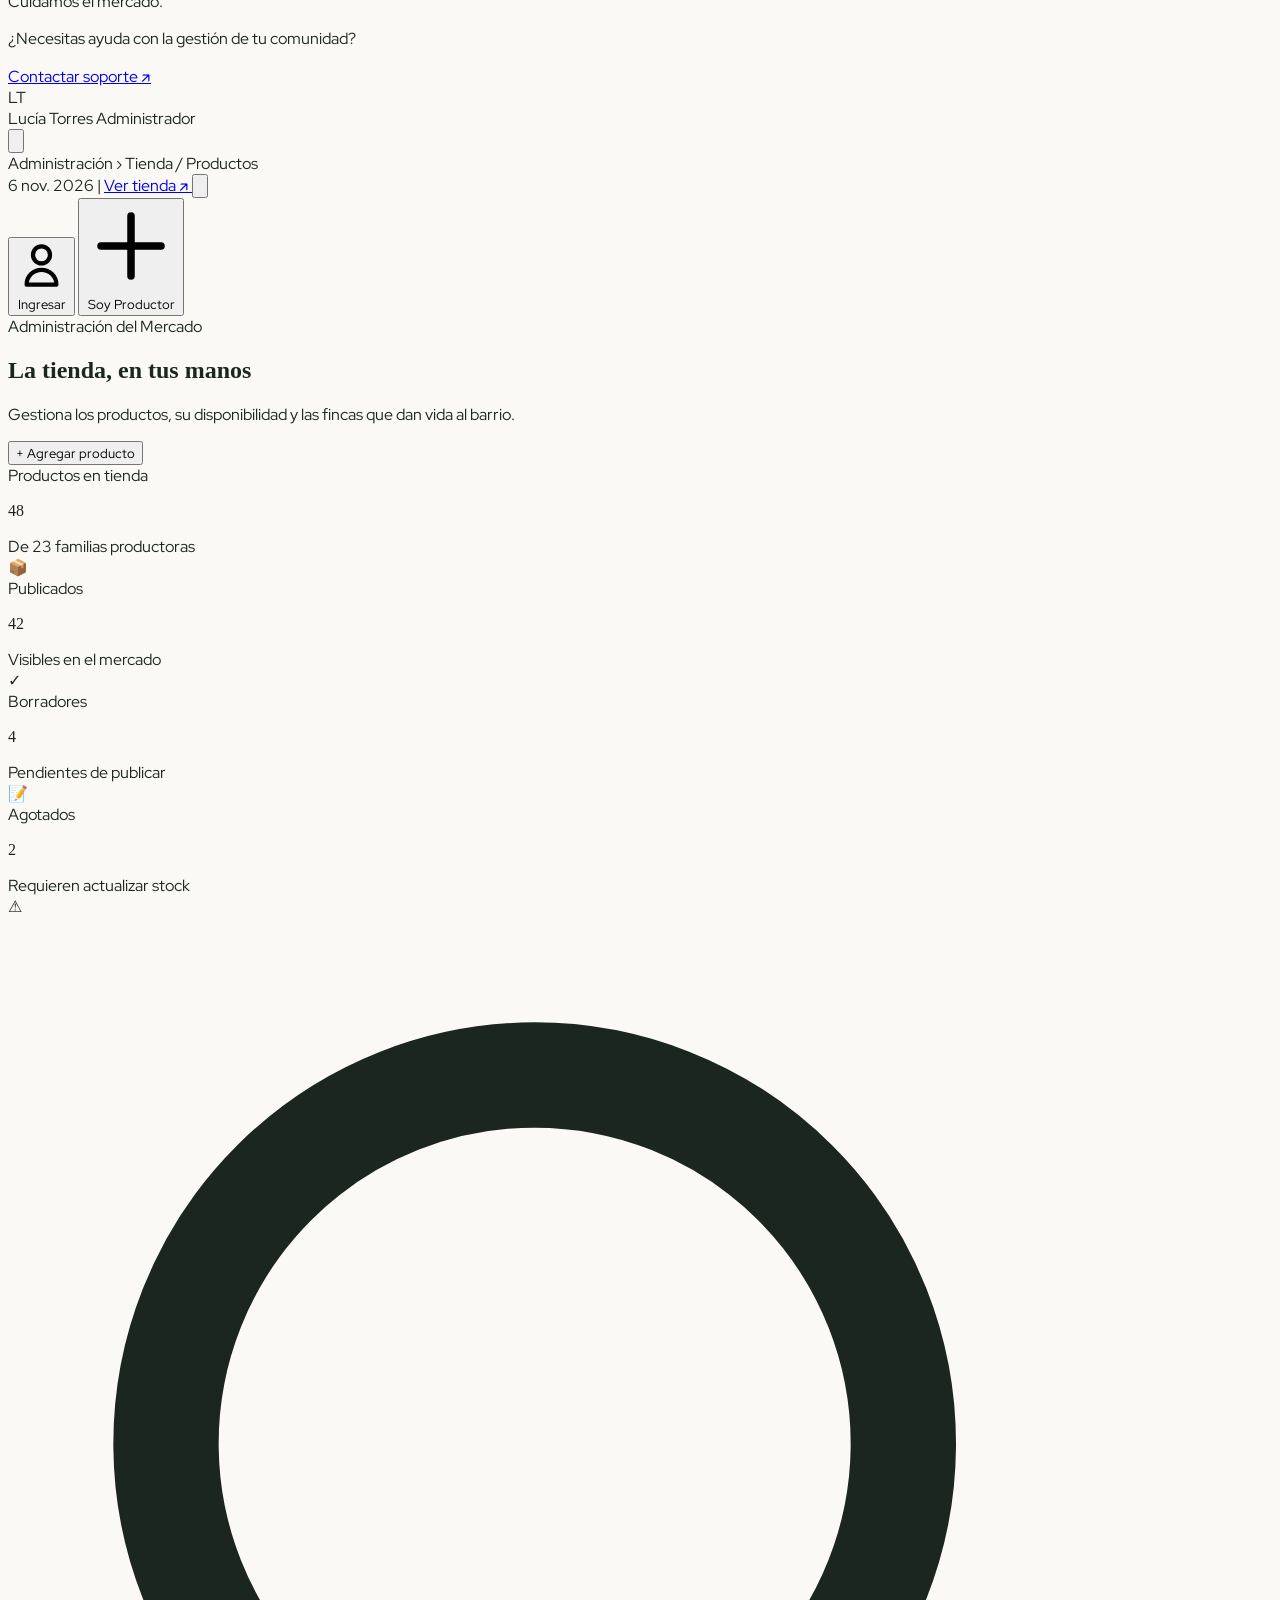
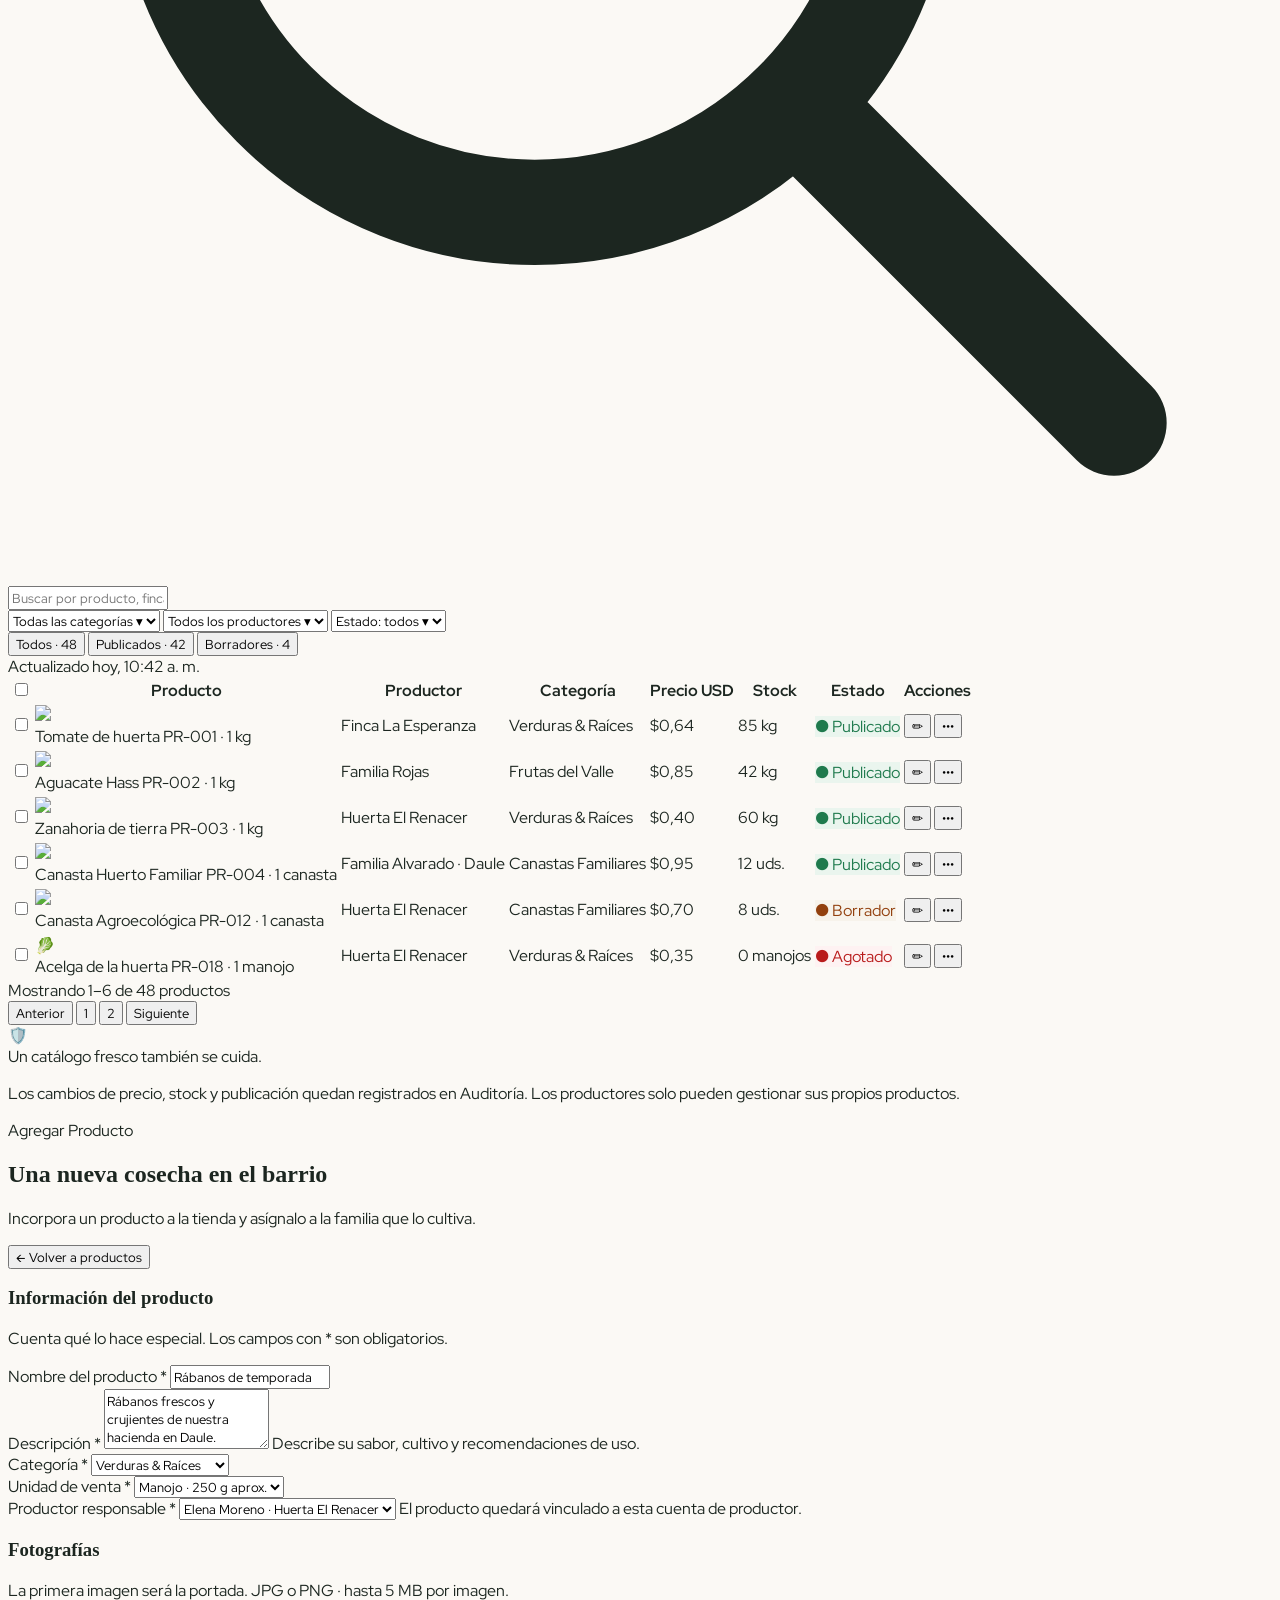
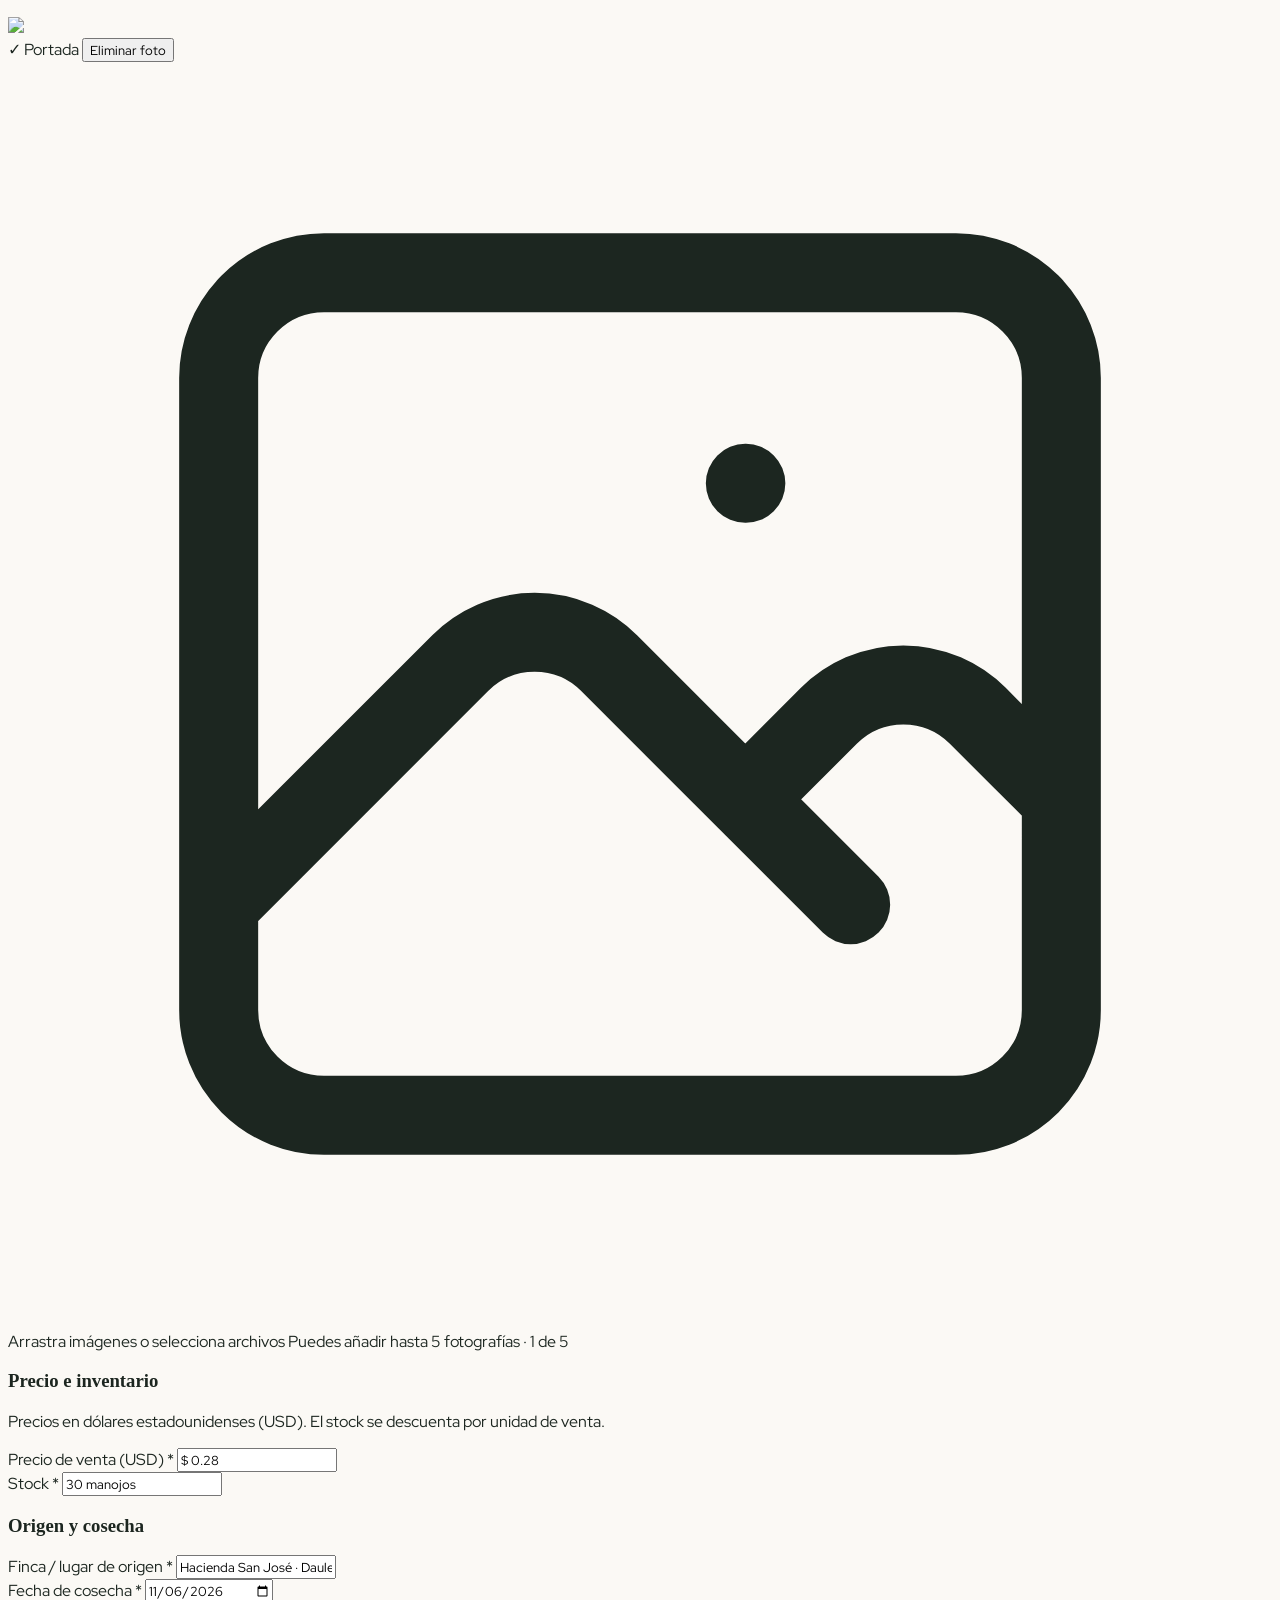
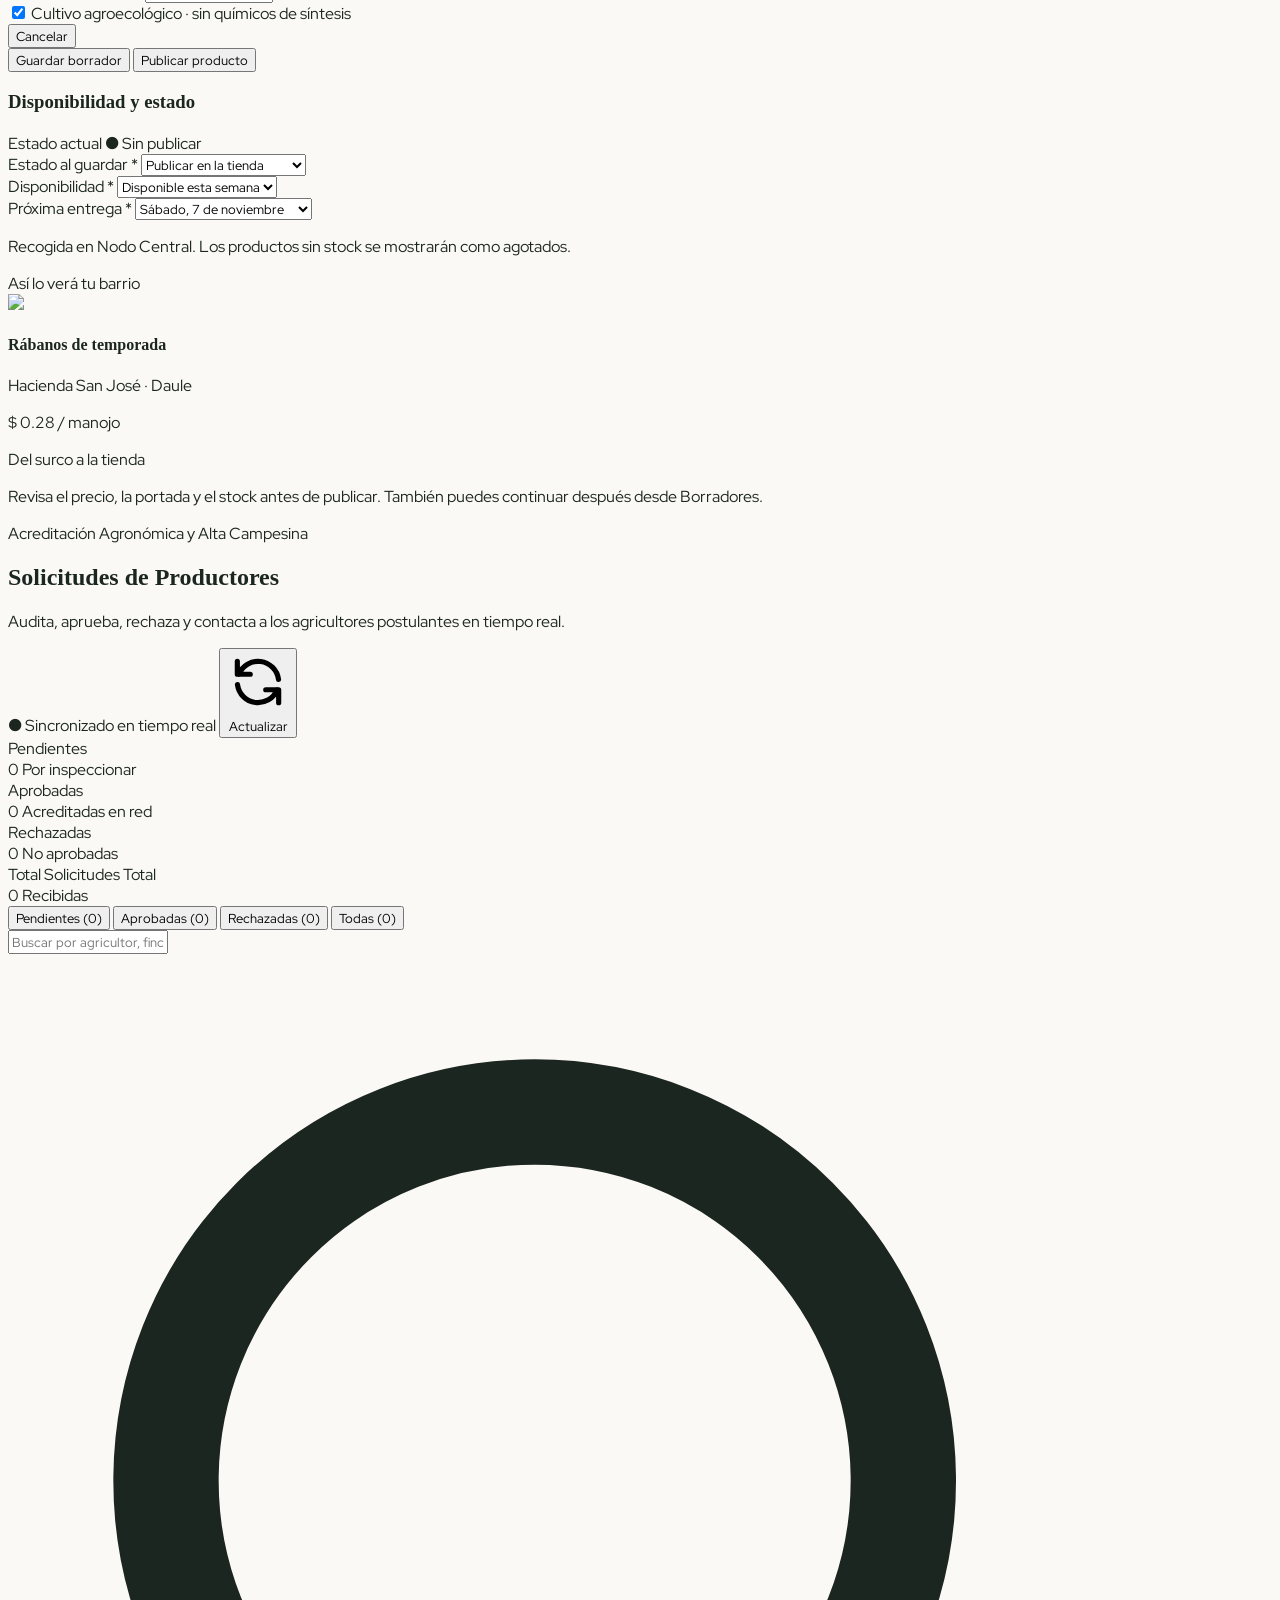
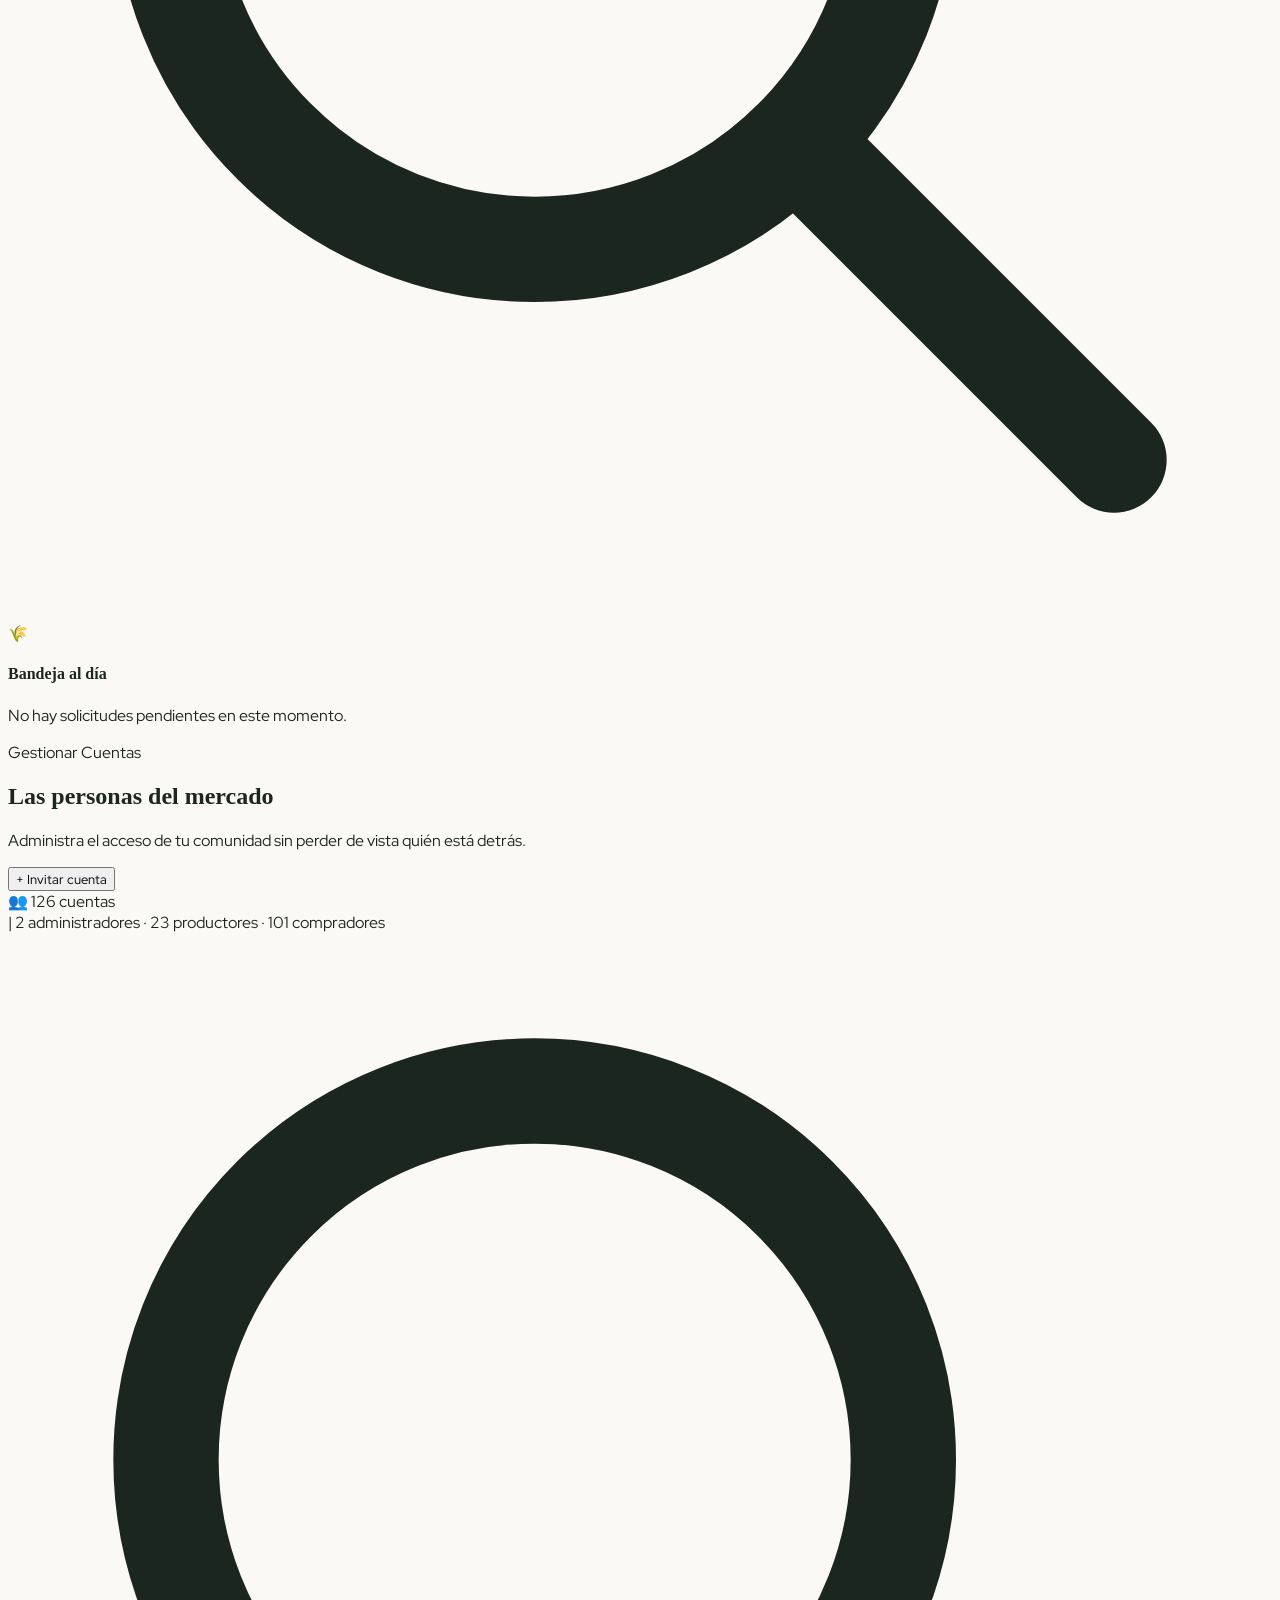
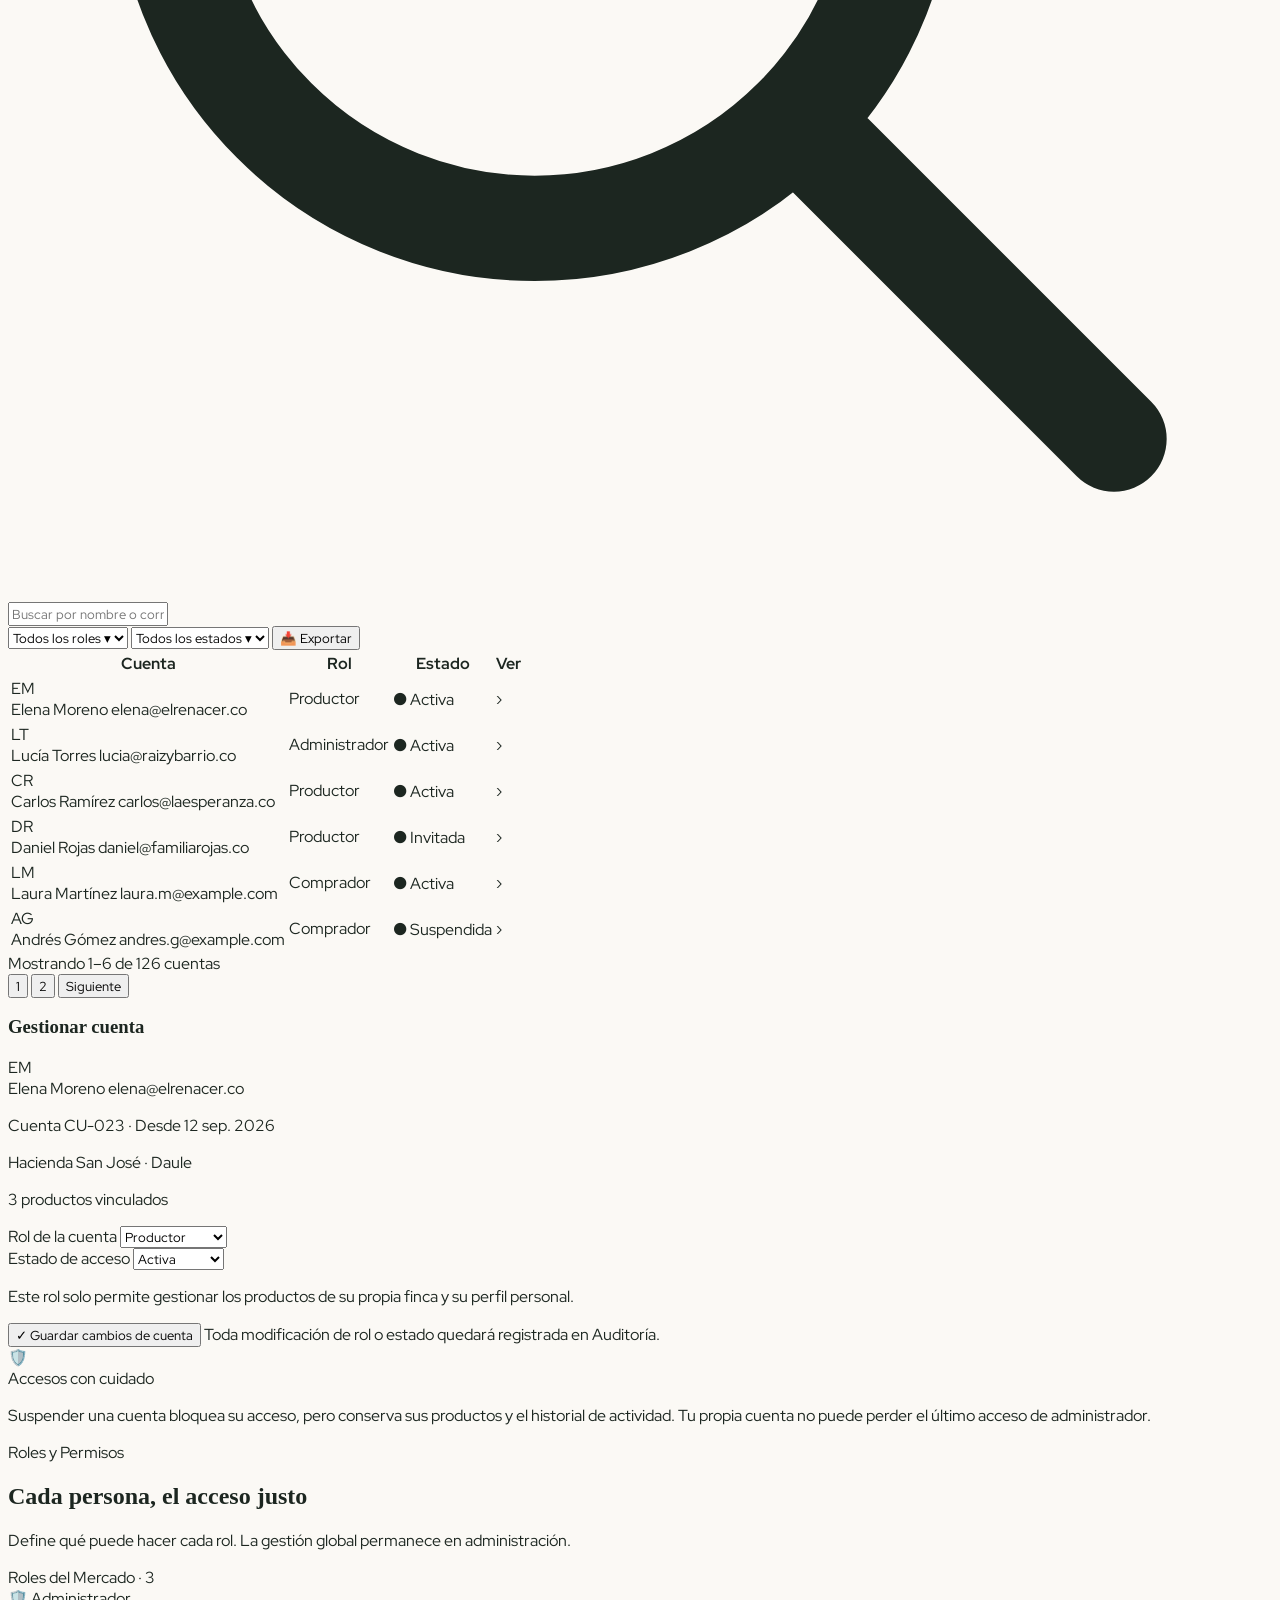
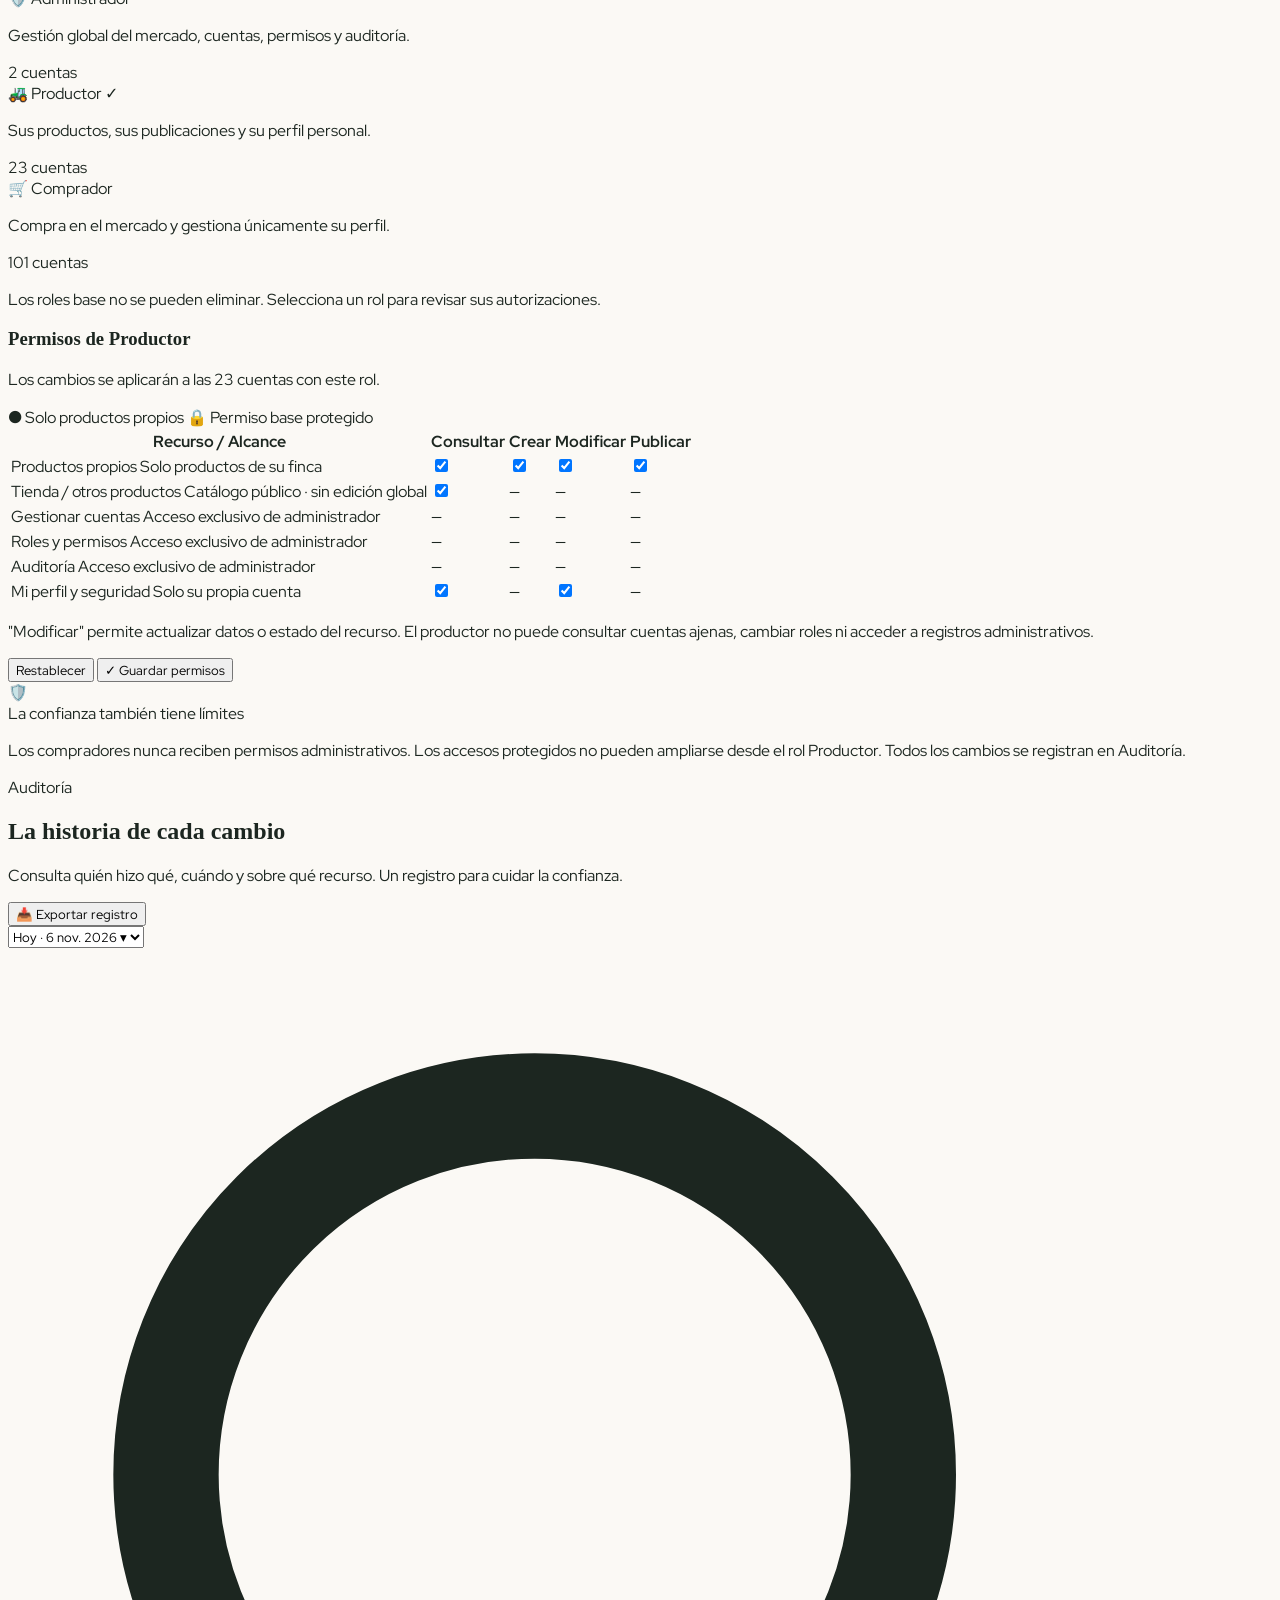
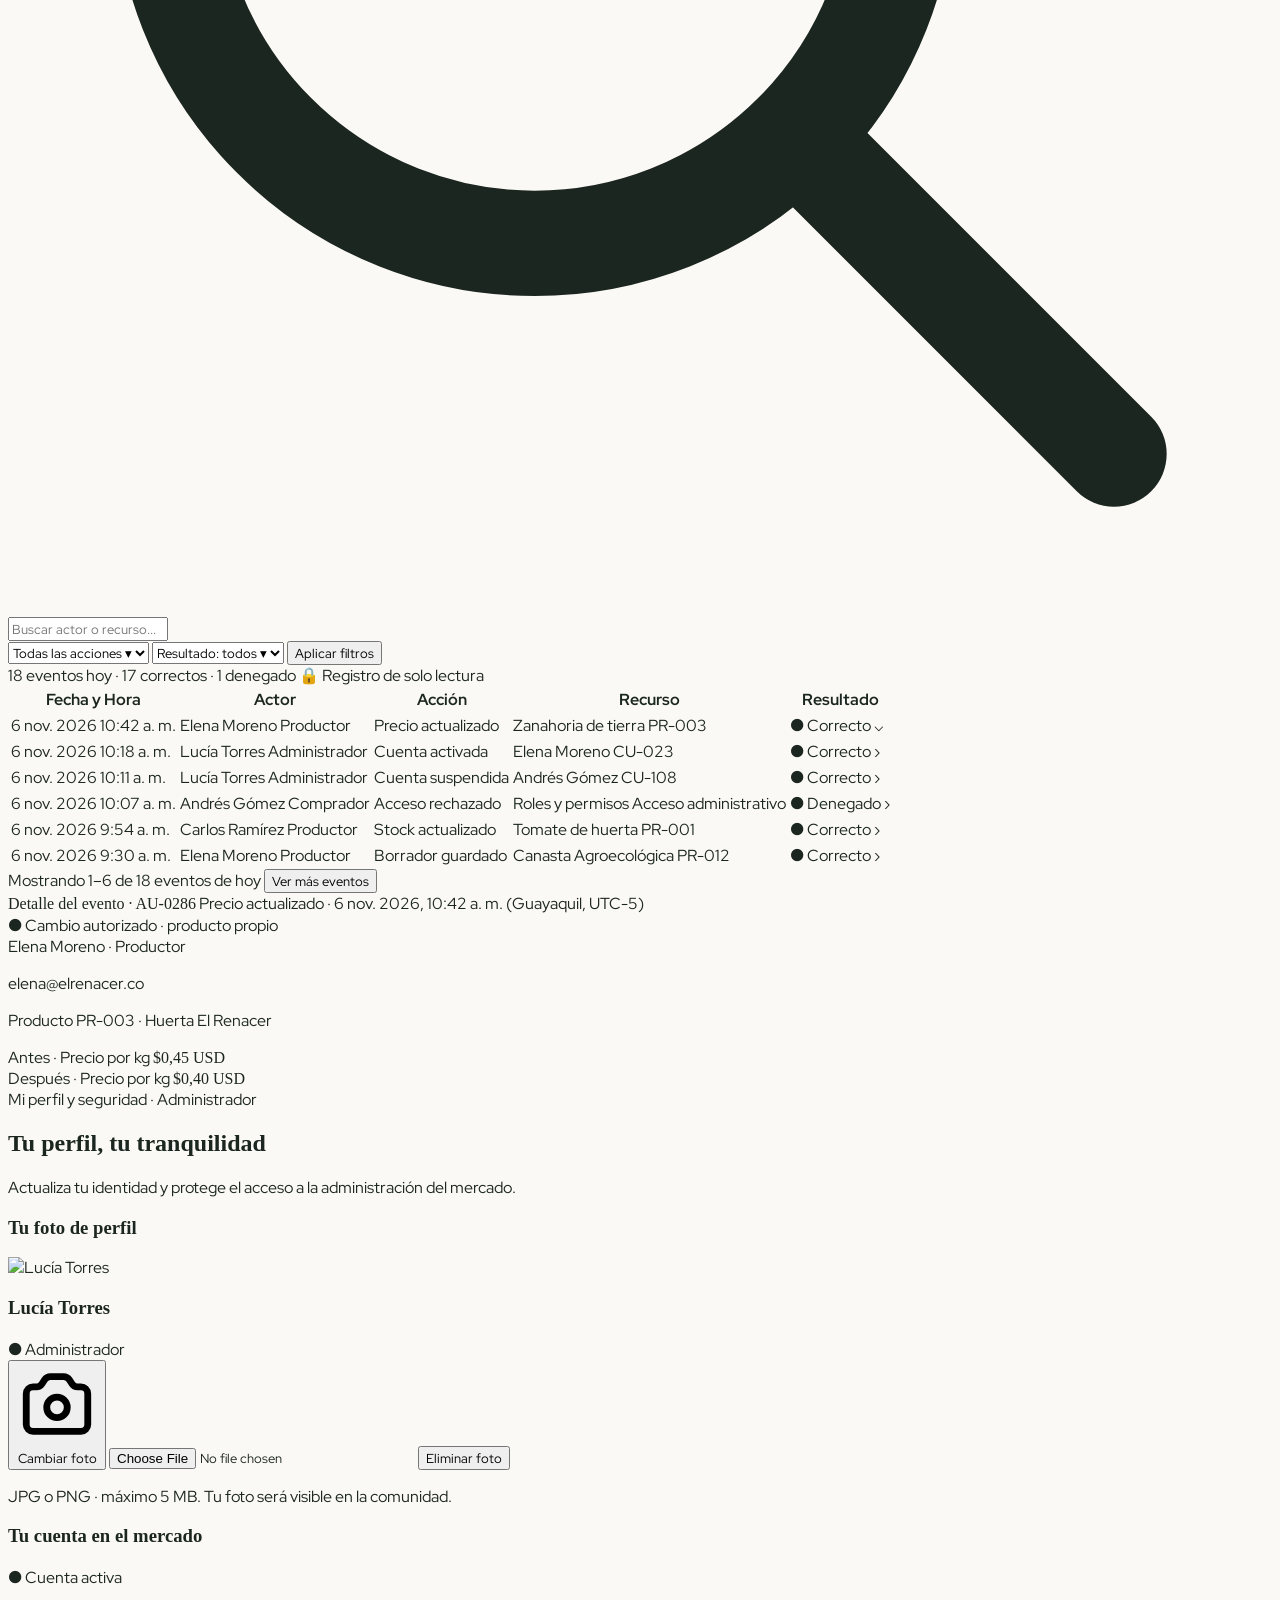
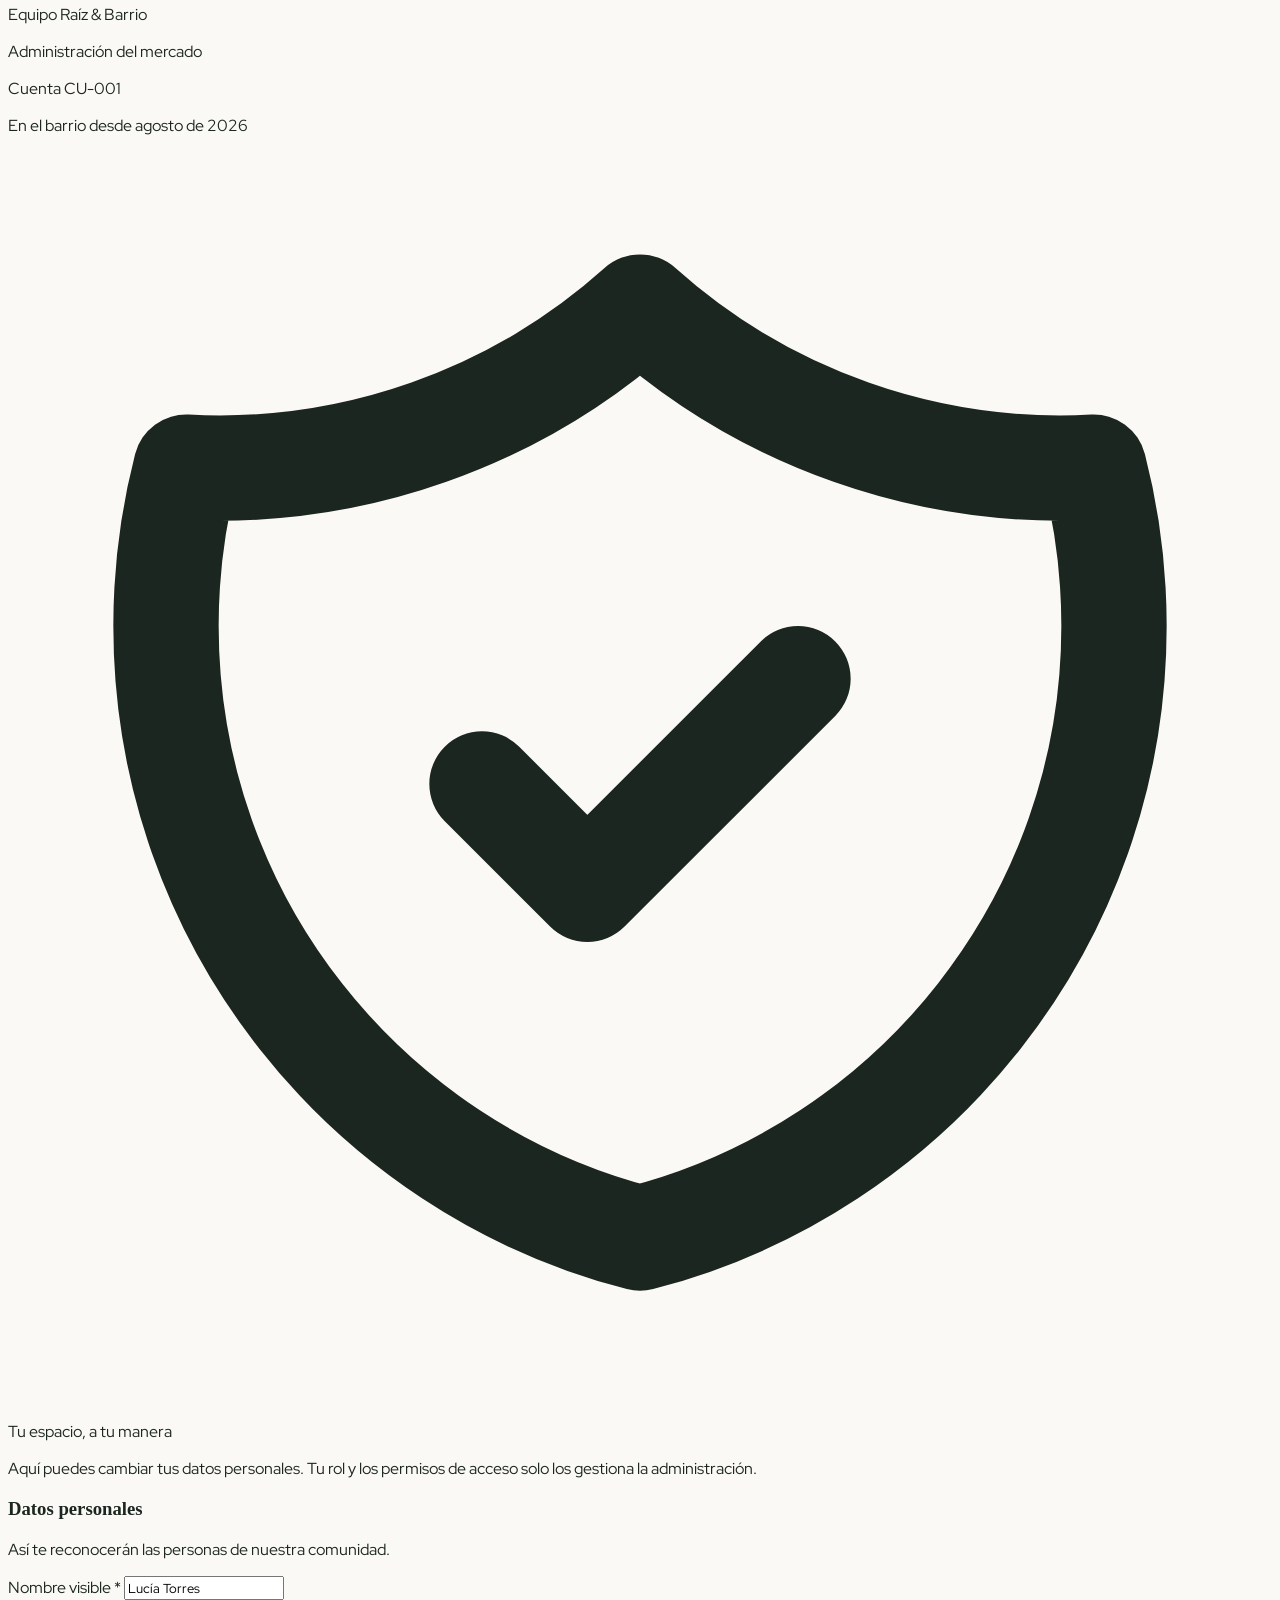
==== commit 7d369be9: "feat(admin): reemplazar opciones de cliente por menu exclusivo de administrador en navbar" ====
--- a/admin.html
+++ b/admin.html
@@ -230,9 +230,13 @@
         <button class="p-1.5 text-stone-400 hover:text-stone-700 rounded-full hover:bg-stone-100">
           <svg class="w-4 h-4" fill="none" stroke="currentColor" viewBox="0 0 24 24"><path stroke-linecap="round" stroke-linejoin="round" stroke-width="2" d="M15 17h5l-1.405-1.405A2.032 2.032 0 0118 14.158V11a6.002 6.002 0 00-4-5.659V5a2 2 0 10-4 0v.341C7.67 6.165 6 8.388 6 11v3.159c0 .538-.214 1.055-.595 1.436L4 17h5m6 0v1a3 3 0 11-6 0v-1m6 0H9"/></svg>
         </button>
-        <div class="w-7 h-7 rounded-full bg-stone-200 text-stone-700 flex items-center justify-center font-bold text-xs">
-          LT
-        </div>
+        <!-- Usuario Administrador y Dropdown Exclusivo -->
+        <div id="nav-auth-container" class="relative"></div>
+        <script>
+          if (typeof renderNavbarAuthSync === 'function') {
+            renderNavbarAuthSync('nav-auth-container');
+          }
+        </script>
       </div>
     </header>
 
